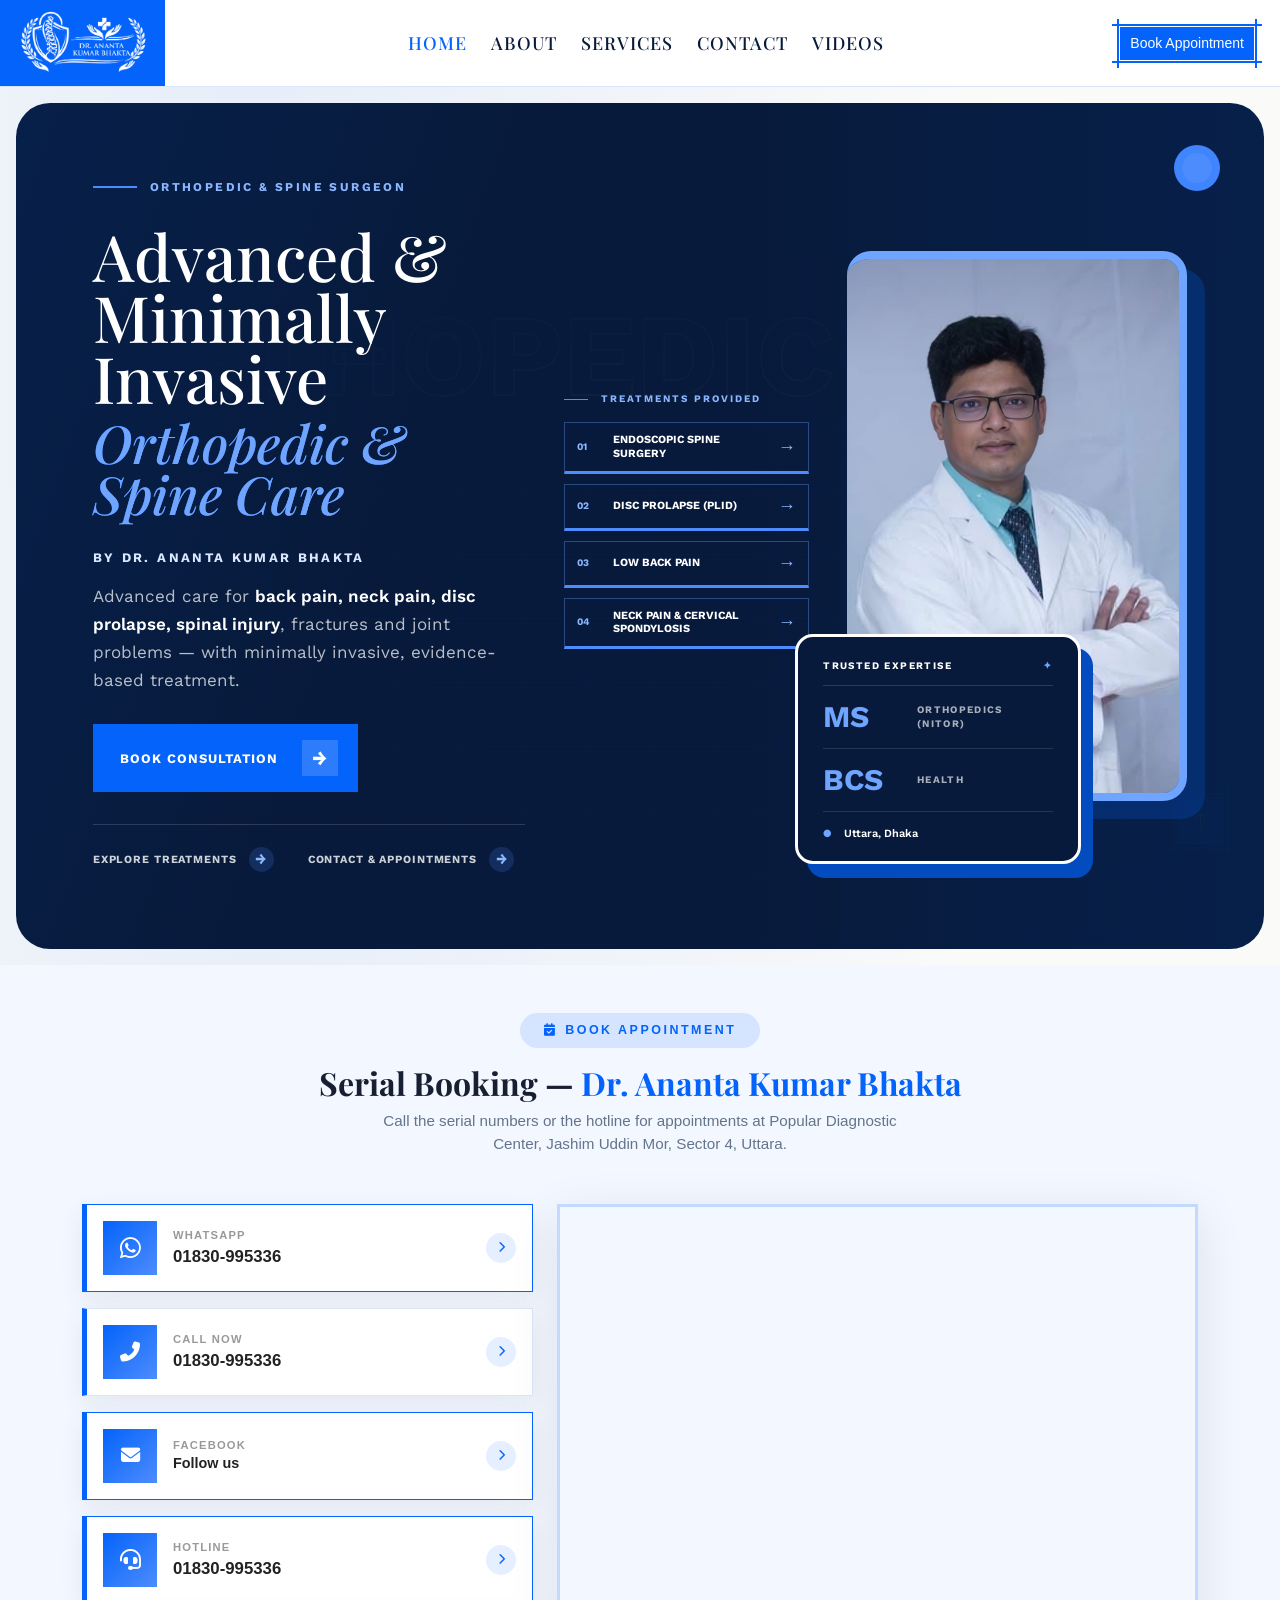
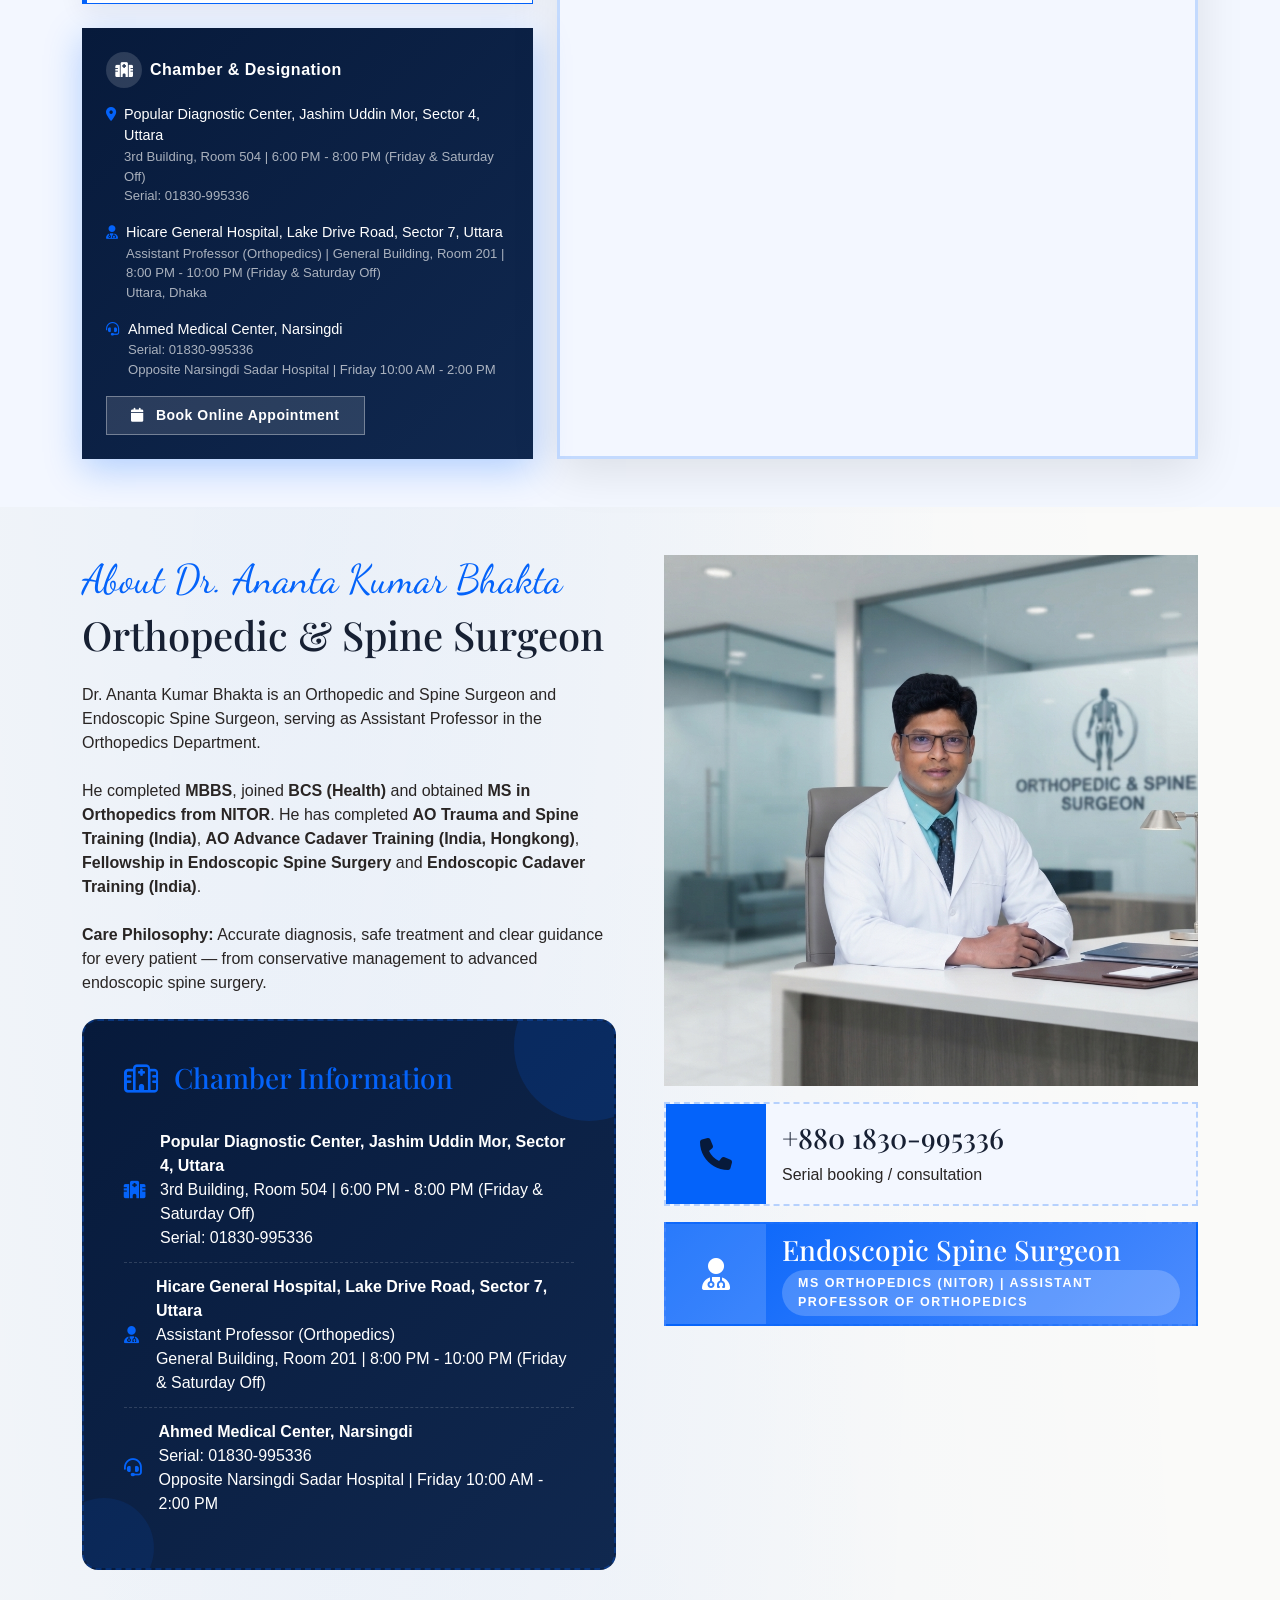
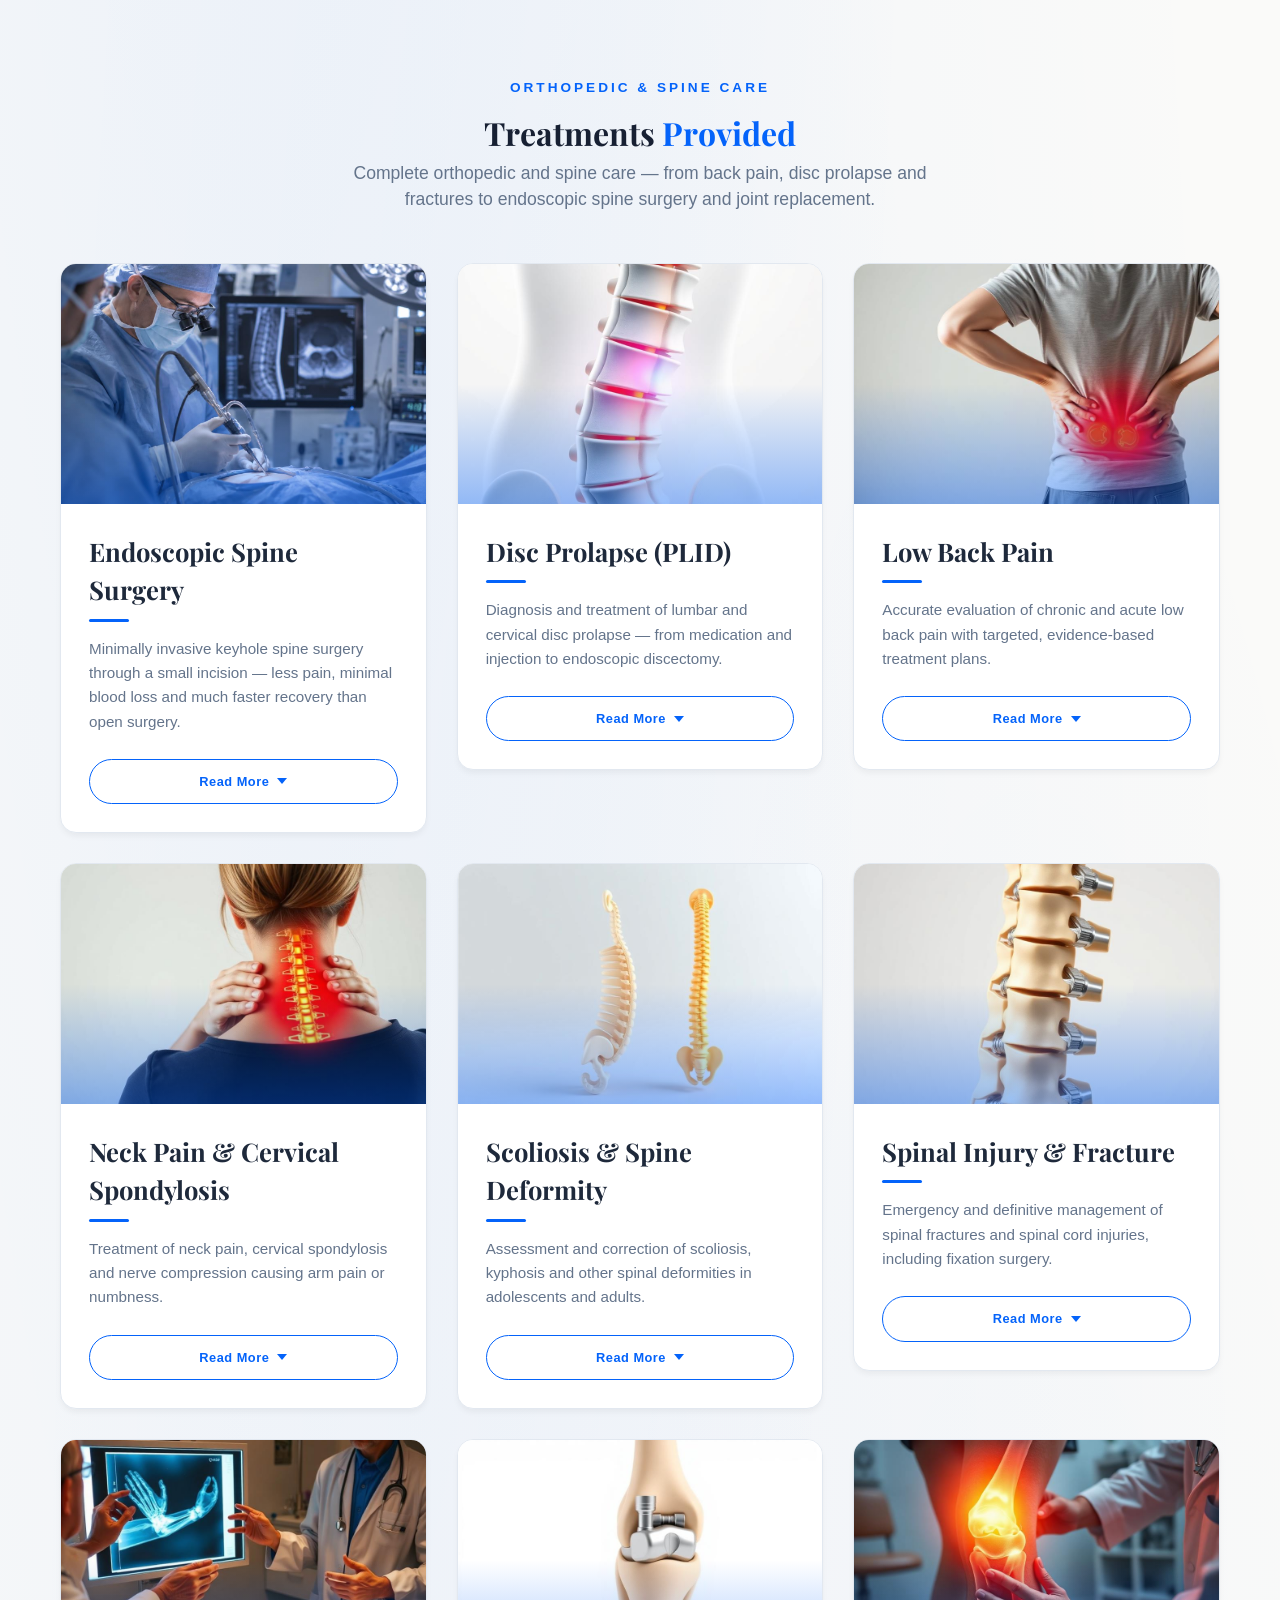
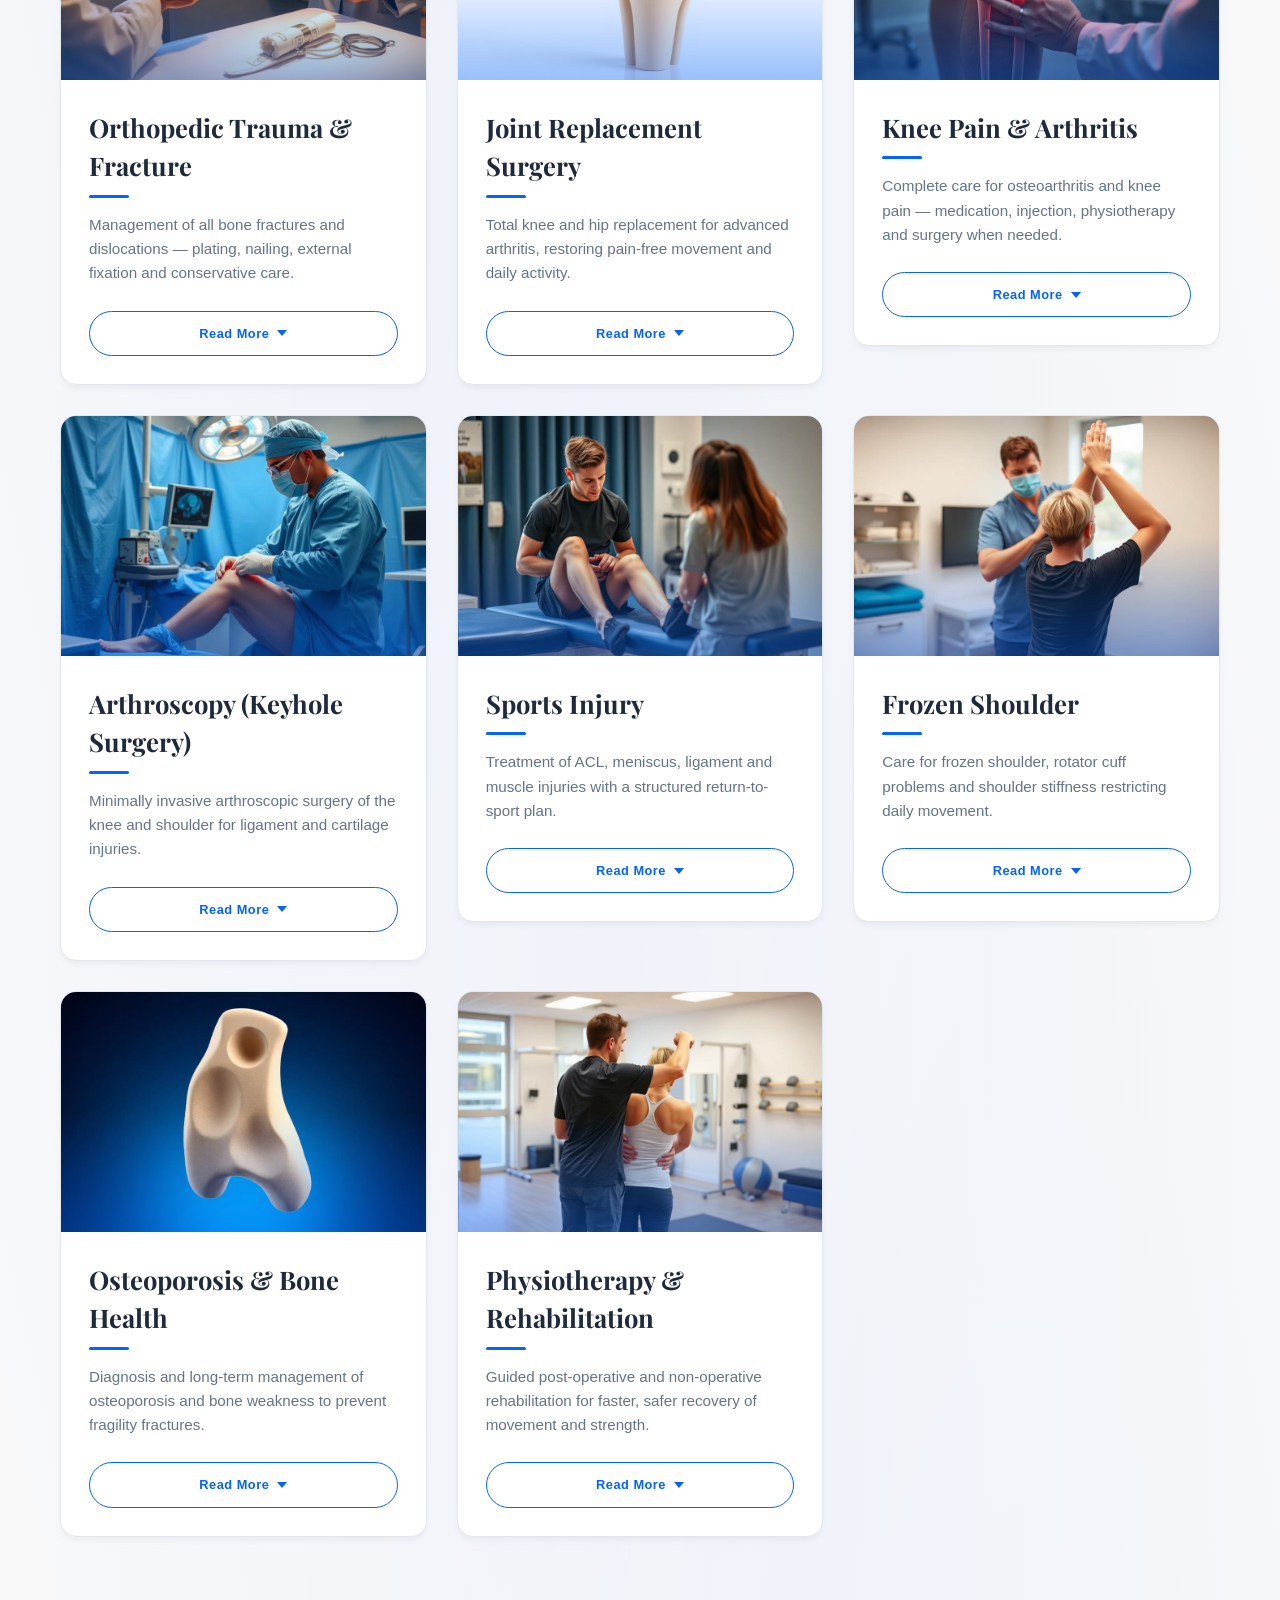
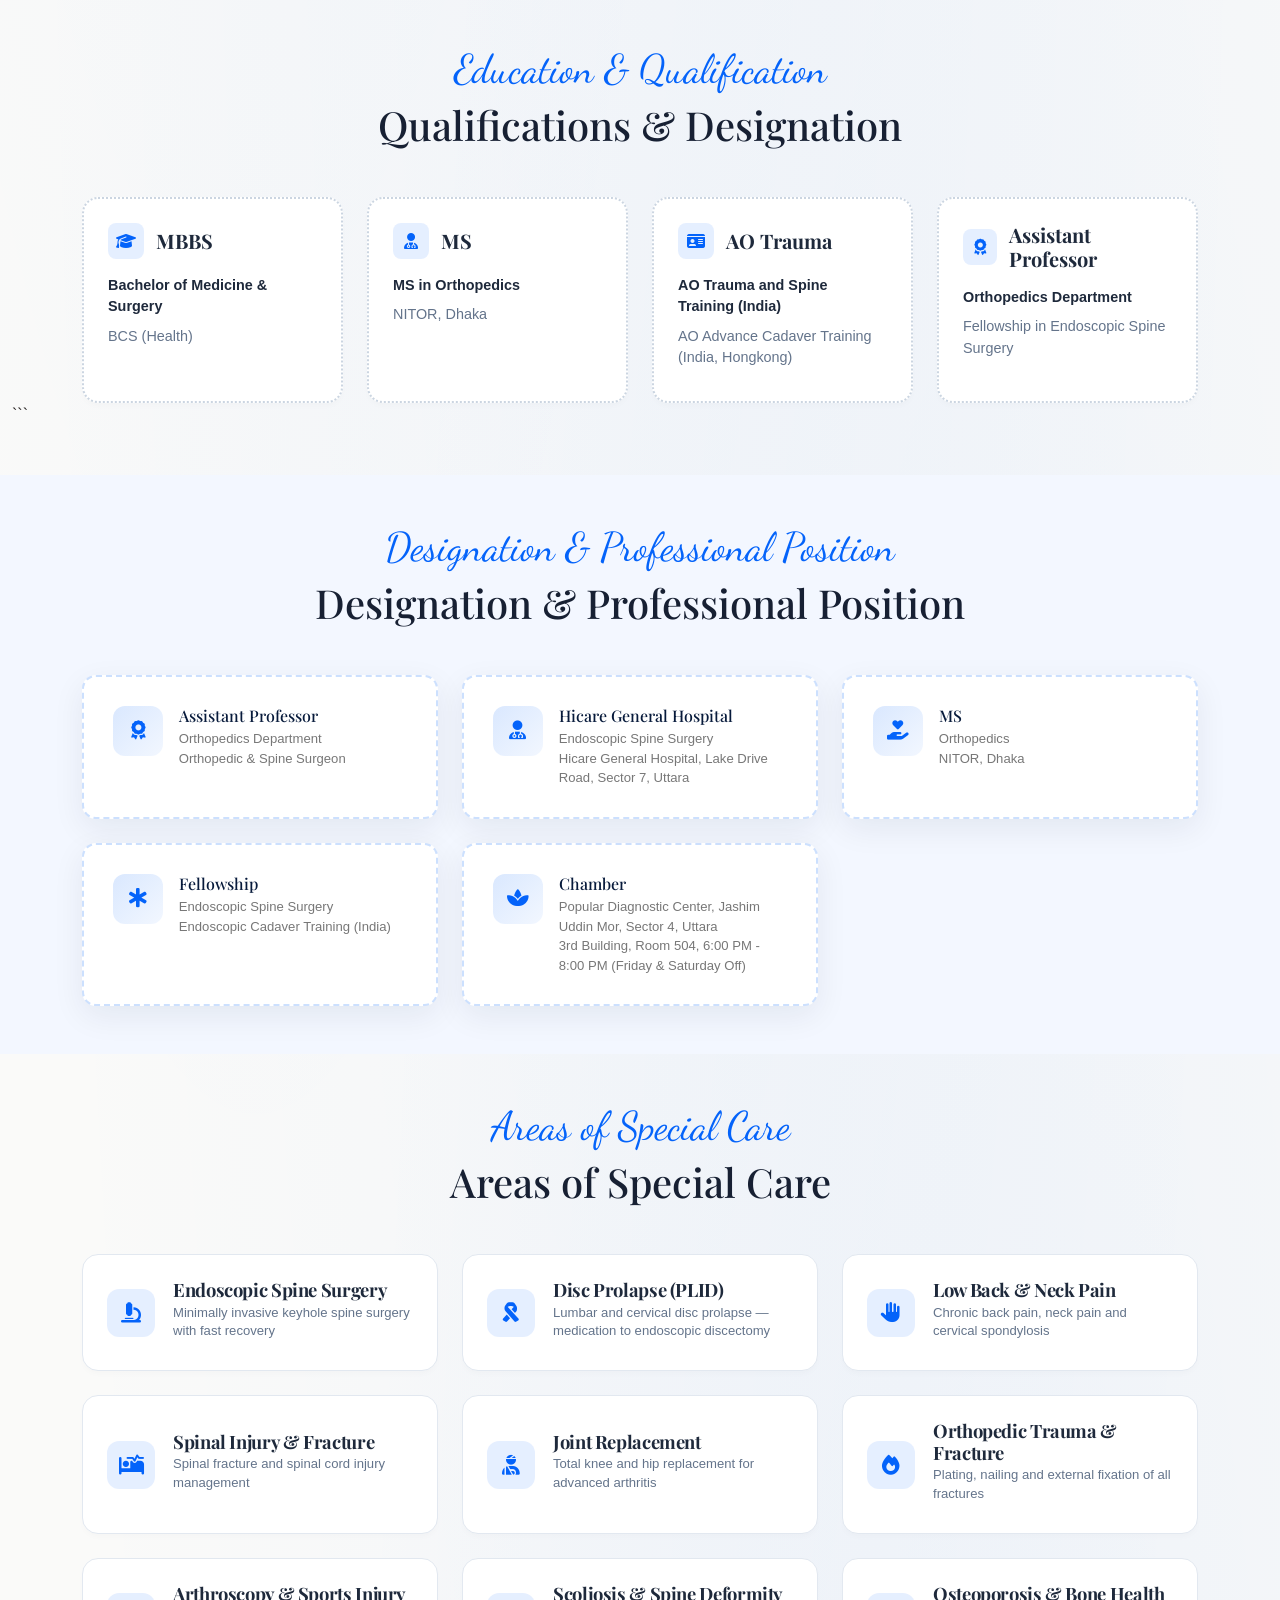
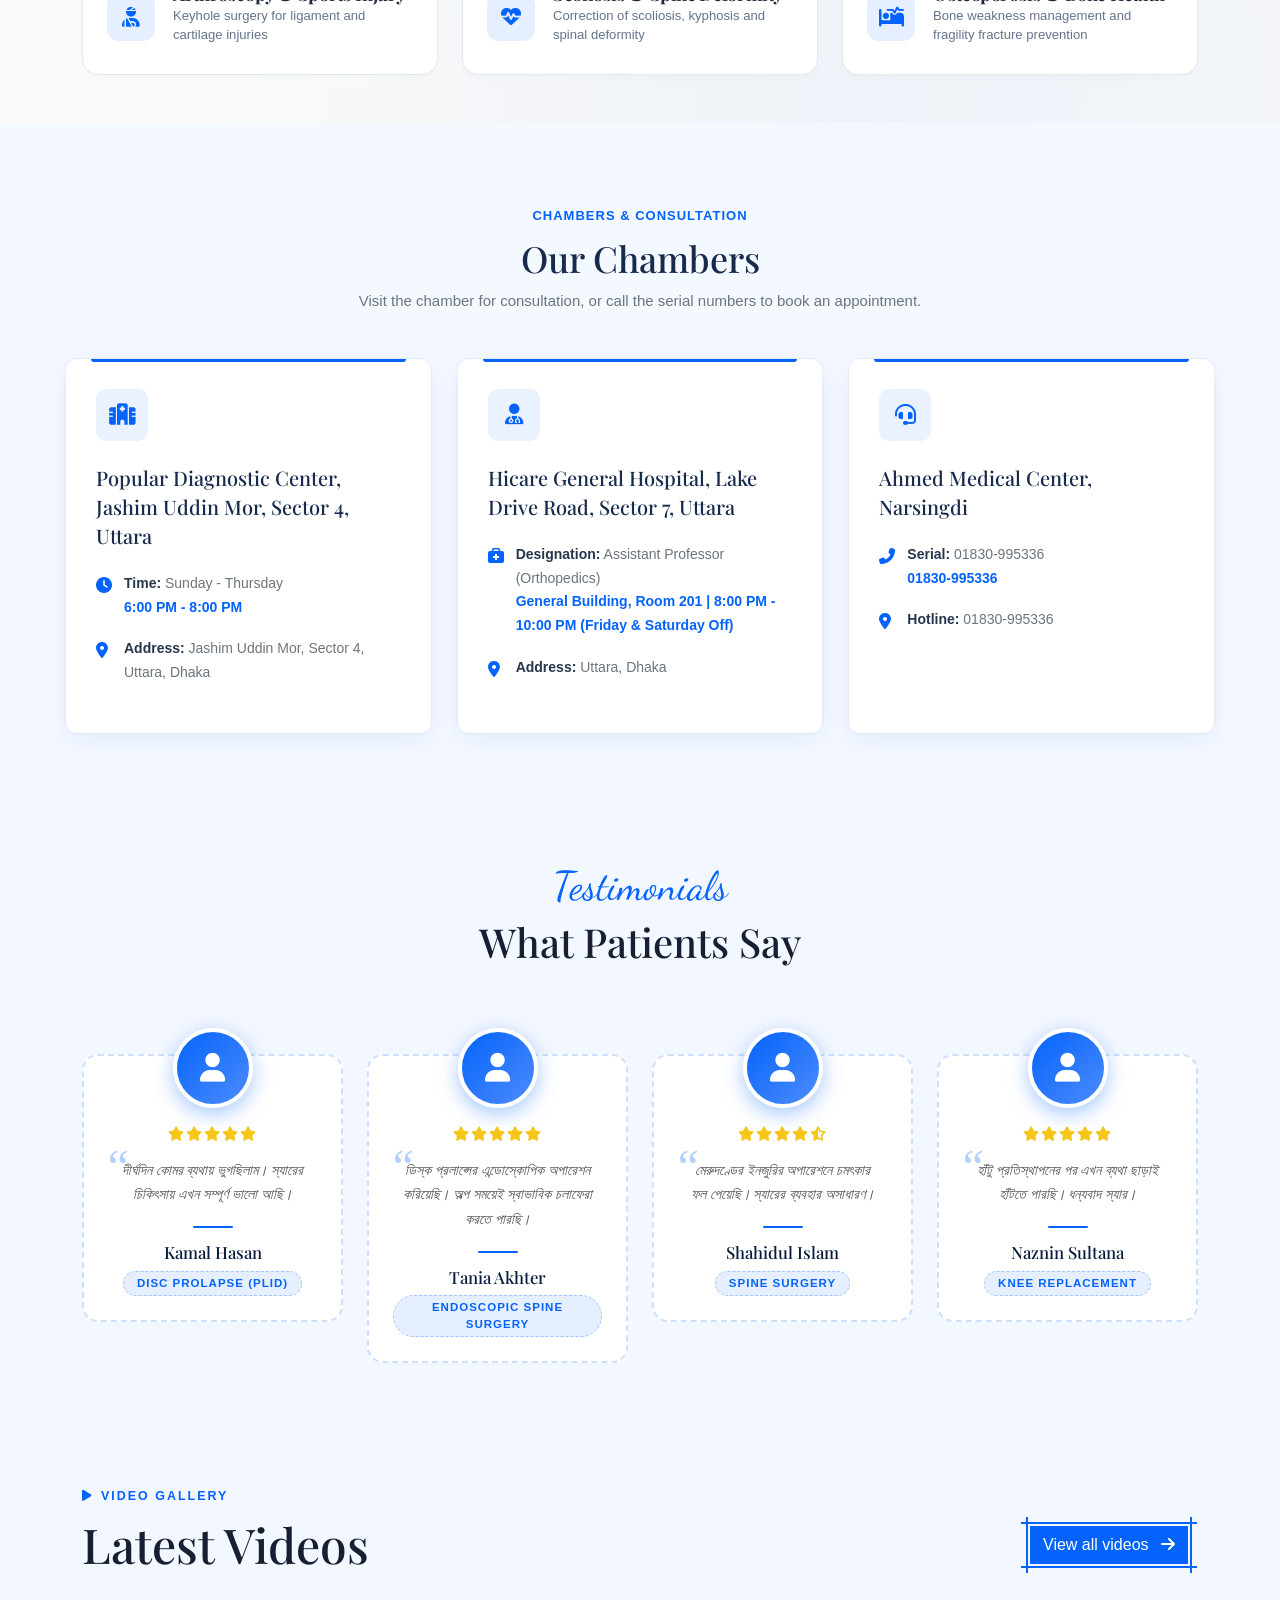
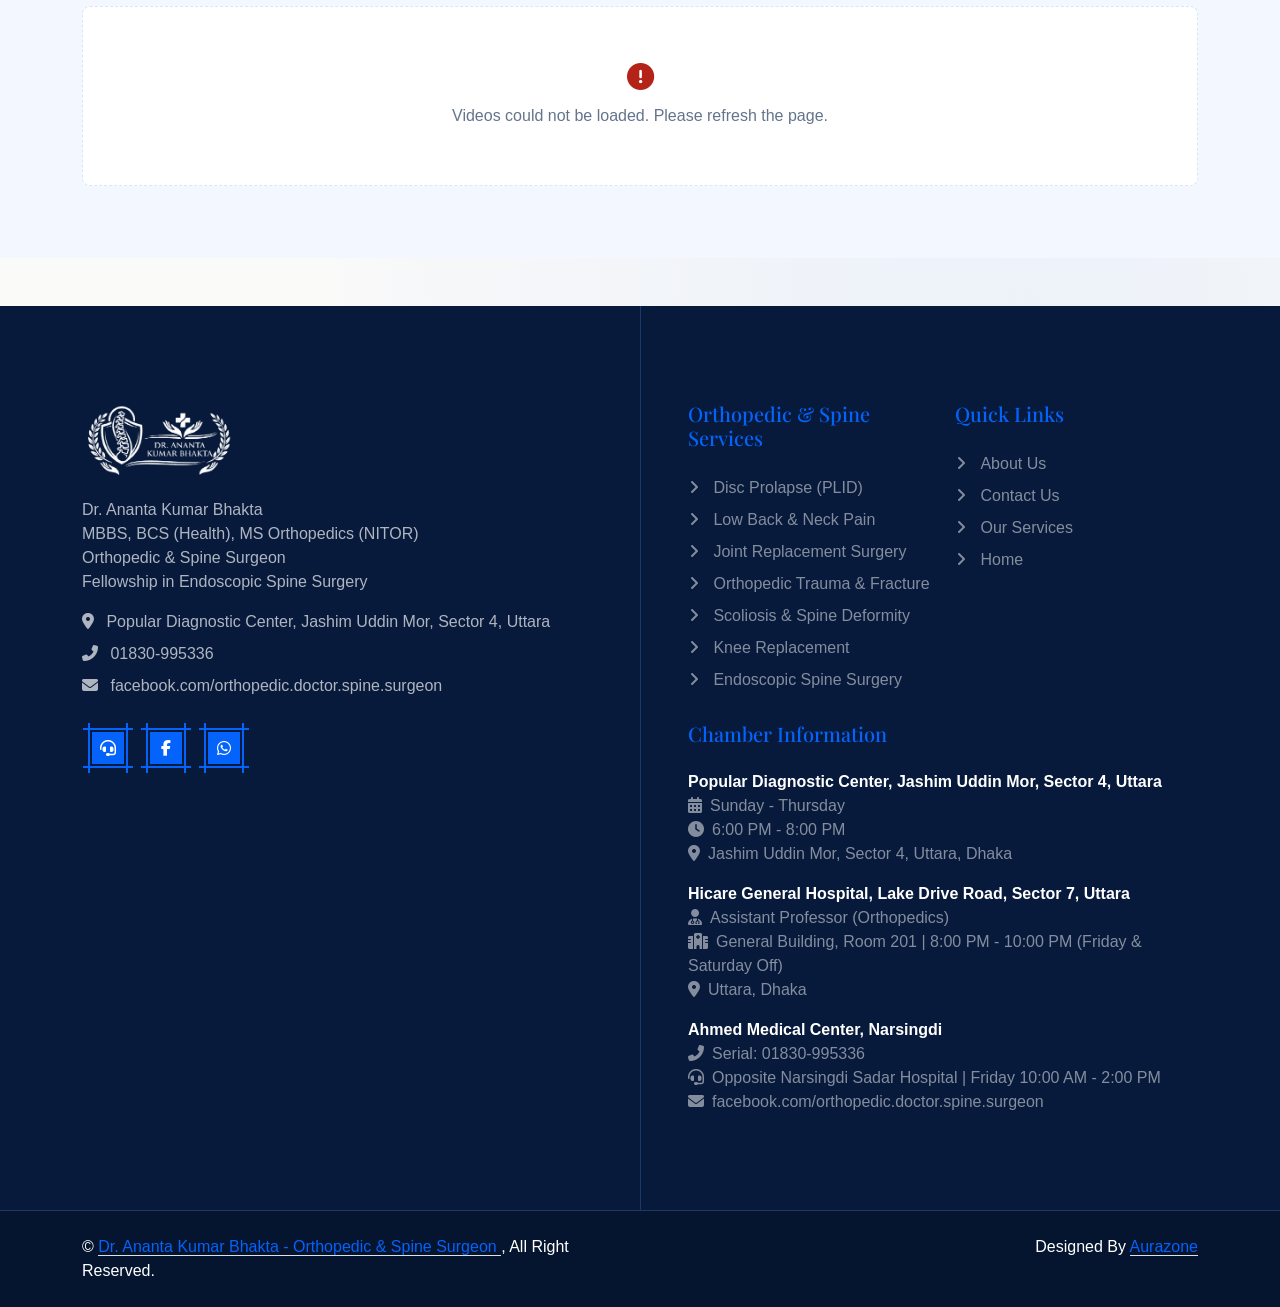
==== public/site/index.html @ 0a6a39bf "Changes" ====
<!DOCTYPE html>
<html lang="en">

<head>
    <meta charset="utf-8">
    <title>Dr. Ananta Kumar Bhakta | Orthopedic &amp; Spine Surgeon, Uttara, Dhaka</title>
    <meta content="width=device-width, initial-scale=1.0" name="viewport">
    <meta
        content="Dr. Ananta Kumar Bhakta, Orthopedic &amp; Spine Surgeon Uttara, Dhaka, spine specialist Uttara, Dhaka, spine doctor Uttara, Dhaka, Spine Surgery Uttara, Dhaka, Hicare General Hospital, Popular Diagnostic Center"
        name="keywords">
    <meta
        content="Dr. Ananta Kumar Bhakta - MBBS, BCS (Health), MS Orthopedics (NITOR). Orthopedic and spine surgeon, Assistant Professor, Orthopedic &amp; Spine Surgeon. Chamber: Popular Diagnostic Center, Jashim Uddin Mor, Sector 4, Uttara."
        name="description">

    <link href="img/favicon.png" rel="icon">

    <link rel="preconnect" href="https://fonts.googleapis.com">
    <link rel="preconnect" href="https://fonts.gstatic.com" crossorigin>
    <link
        href="https://fonts.googleapis.com/css2?family=Dancing+Script&family=Playfair+Display:wght@500&family=Work+Sans&display=swap"
        rel="stylesheet">

    <link href="https://cdnjs.cloudflare.com/ajax/libs/font-awesome/5.10.0/css/all.min.css" rel="stylesheet">
    <link href="https://cdn.jsdelivr.net/npm/bootstrap-icons@1.4.1/font/bootstrap-icons.css" rel="stylesheet">

    <link href="lib/animate/animate.min.css" rel="stylesheet">
    <link href="lib/owlcarousel/assets/owl.carousel.min.css" rel="stylesheet">
    <link rel="stylesheet" href="https://cdnjs.cloudflare.com/ajax/libs/font-awesome/6.5.0/css/all.min.css">

    <link href="css/bootstrap.min.css" rel="stylesheet">
    <link href="css/style.css" rel="stylesheet">
    <link href="css/html.css" rel="stylesheet">
    <link href="home.css" rel="stylesheet">

    <meta property="og:type" content="website">
    <meta property="og:site_name" content="Dr. Ananta Kumar Bhakta">
    <meta property="og:image" content="https://project--c62bf61e-bd69-4e02-8d5e-f5300a2036c3.lovable.app/img/og-preview.jpg">
    <meta property="og:image:width" content="1200">
    <meta property="og:image:height" content="630">
    <meta name="twitter:card" content="summary_large_image">
    <meta name="twitter:image" content="https://project--c62bf61e-bd69-4e02-8d5e-f5300a2036c3.lovable.app/img/og-preview.jpg">
</head>

<body>

    <div id="spinner"
        class="show bg-white position-fixed translate-middle w-100 vh-100 top-50 start-50 d-flex align-items-center justify-content-center">
        <div class="spinner-grow text-primary" style="width: 3rem; height: 3rem;" role="status">
            <span class="sr-only">Loading...</span>
        </div>
    </div>

    <!-- nav -->
    <div class="container-fluid bg-light sticky-top p-0">
        <nav class="navbar navbar-expand-lg navbar-light p-0">
            <a href="index.html" class="navbar-brand py-2 px-3 me-0" style="background: var(--bs-primary);">
                <img class="nav-logo-white" src="img/logo-white.png" alt="Dr. Ananta Kumar Bhakta - Orthopedic & Spine Surgeon"
                    style="height: 70px; width: auto; display: block; object-fit: contain;">
            </a>
            <button type="button" class="navbar-toggler me-4" data-bs-toggle="collapse"
                data-bs-target="#navbarCollapse">
                <span class="navbar-toggler-icon"></span>
            </button>
            <div class="collapse navbar-collapse p-3" id="navbarCollapse">
                <div class="navbar-nav mx-auto">
                    <a href="index.html" class="nav-item nav-link active">Home</a>
                    <a href="about.html" class="nav-item nav-link">About</a>
                    <a href="service.html" class="nav-item nav-link">Services</a>
                    <a href="contact.html" class="nav-item nav-link">Contact</a>
                    <a href="video2.html" class="nav-item nav-link">Videos</a>
                </div>
                <a class="btn btn-sm btn-primary" href="appoinment.html">Book Appointment</a>
            </div>
        </nav>
    </div>
    <!-- nav -->


    <!-- hero -->
    <section class="hero1" aria-labelledby="hero-title">
        <div class="hero9">
            <div class="hero-eyebrow"><span></span> Orthopedic &amp; Spine Surgeon</div>

            <h1 class="hero15" id="hero-title">
                <span class="hero-title-main">Advanced &amp; Minimally Invasive</span>
                <span class="hero16">Orthopedic &amp; Spine Care</span>
            </h1>

            <div class="hero-name">By Dr. Ananta Kumar Bhakta</div>
            <p class="hero19">Advanced care for <strong>back pain, neck pain, disc prolapse, spinal injury</strong>, fractures and joint problems — with minimally invasive, evidence-based treatment.</p>

            <div class="hero24">
                <a class="hero25 hero26" href="appoinment.html">Book consultation <span aria-hidden="true">→</span></a>
            </div>

            <div class="hero-links" aria-label="Quick links">
                <a href="service.html">Explore treatments <span aria-hidden="true">→</span></a>
                <a href="contact.html">Contact &amp; appointments <span aria-hidden="true">→</span></a>
            </div>
        </div>

        <aside class="hero-treatments" aria-label="Treatments provided">
            <div class="hero-list-title"><span></span> Treatments provided</div>
            <a href="service.html"><b>01</b><span>Endoscopic Spine Surgery</span><i>→</i></a>
            <a href="service.html"><b>02</b><span>Disc Prolapse (PLID)</span><i>→</i></a>
            <a href="service.html"><b>03</b><span>Low Back Pain</span><i>→</i></a>
            <a href="service.html"><b>04</b><span>Neck Pain &amp; Cervical Spondylosis</span><i>→</i></a>
        </aside>

        <div class="hero10">
            <div class="hero-photo-frame">
                <img src="img/dr-main.jpeg" alt="Dr. Ananta Kumar Bhakta, orthopedic and spine surgeon">
            </div>
            <div class="hero-credential">
                <div class="hero-credential-title">Trusted expertise <span>✦</span></div>
                <div class="hero-credential-row"><strong>MS</strong><span>Orthopedics<br>(NITOR)</span></div>
                <div class="hero-credential-row"><strong>BCS</strong><span>Health</span></div>
                <div class="hero-credential-place"><span>●</span> Uttara, Dhaka</div>
            </div>
        </div>
    </section>
    <!-- hero -->

    <!-- appointment -->
    <div class="container-fluid py-5" style="background: #f8f7f3;">
        <div class="container">
            <div class="text-center mb-5 wow fadeIn" data-wow-delay="0.1s">
                <span class="d-inline-block px-4 py-2 mb-3 rounded-pill"
                    style="background: rgba(4, 99, 250,0.12); color: var(--bs-primary); font-size: 0.78rem; font-weight: 700; letter-spacing: 2.5px; text-transform: uppercase;">
                    <i class="fas fa-calendar-check me-2"></i>Book Appointment
                </span>
                <h2 class="fw-bold mb-2" style="font-size: 2rem;">Serial Booking — <span class="text-primary">Dr. Ananta Kumar Bhakta</span></h2>
                <p class="text-muted mx-auto" style="max-width: 520px; font-size: 0.95rem;">
                    Call the serial numbers or the hotline for appointments at Popular Diagnostic Center, Jashim Uddin Mor, Sector 4, Uttara.
                </p>
            </div>

            <div class="row g-4 align-items-stretch">
                <div class="col-lg-5 wow fadeInLeft" data-wow-delay="0.2s">
                    <!-- WhatsApp -->
                    <a href="https://wa.me/8801830995336" target="_blank"
                        class="appt-row d-flex align-items-center gap-3 p-3 mb-3 rounded-3 text-decoration-none"
                        style="background:#fff; border-left:5px solid #25D366; box-shadow:0 3px 18px rgba(0,0,0,0.06); transition:transform 0.2s,box-shadow 0.2s;">
                        <div class="d-flex align-items-center justify-content-center rounded-3 flex-shrink-0"
                            style="width:54px;height:54px;background:linear-gradient(135deg,#25D366,#128C7E);">
                            <i class="fab fa-whatsapp text-white" style="font-size:1.5rem;"></i>
                        </div>
                        <div class="flex-grow-1">
                            <div style="font-size:0.7rem;letter-spacing:1.2px;text-transform:uppercase;color:#999;font-weight:700;">WhatsApp</div>
                            <div style="font-size:1.05rem;font-weight:700;color:#222;">01830-995336</div>
                        </div>
                        <span class="d-flex align-items-center justify-content-center rounded-circle flex-shrink-0"
                            style="width:30px;height:30px;background:rgba(37,211,102,0.1);">
                            <i class="fas fa-chevron-right" style="font-size:0.7rem;color:#25D366;"></i>
                        </span>
                    </a>

                    <!-- Call -->
                    <a href="tel:+8801830995336"
                        class="appt-row d-flex align-items-center gap-3 p-3 mb-3 rounded-3 text-decoration-none"
                        style="background:#fff; border-left:5px solid var(--bs-primary); box-shadow:0 3px 18px rgba(0,0,0,0.06); transition:transform 0.2s,box-shadow 0.2s;">
                        <div class="d-flex align-items-center justify-content-center rounded-3 flex-shrink-0"
                            style="width:54px;height:54px;background:linear-gradient(135deg,var(--bs-primary),#4d8cfd);">
                            <i class="fas fa-phone-alt text-white" style="font-size:1.25rem;"></i>
                        </div>
                        <div class="flex-grow-1">
                            <div style="font-size:0.7rem;letter-spacing:1.2px;text-transform:uppercase;color:#999;font-weight:700;">Call Now</div>
                            <div style="font-size:1.05rem;font-weight:700;color:#222;">01830-995336</div>
                        </div>
                        <span class="d-flex align-items-center justify-content-center rounded-circle flex-shrink-0"
                            style="width:30px;height:30px;background:rgba(4, 99, 250,0.1);">
                            <i class="fas fa-chevron-right" style="font-size:0.7rem;color:var(--bs-primary);"></i>
                        </span>
                    </a>

                    <!-- Email -->
                    <a href="https://www.facebook.com/orthopedic.doctor.spine.surgeon"
                        class="appt-row d-flex align-items-center gap-3 p-3 mb-3 rounded-3 text-decoration-none"
                        style="background:#fff; border-left:5px solid #EA4335; box-shadow:0 3px 18px rgba(0,0,0,0.06); transition:transform 0.2s,box-shadow 0.2s;">
                        <div class="d-flex align-items-center justify-content-center rounded-3 flex-shrink-0"
                            style="width:54px;height:54px;background:linear-gradient(135deg,#EA4335,#FBBC04);">
                            <i class="fas fa-envelope text-white" style="font-size:1.2rem;"></i>
                        </div>
                        <div class="flex-grow-1">
                            <div style="font-size:0.7rem;letter-spacing:1.2px;text-transform:uppercase;color:#999;font-weight:700;">Facebook</div>
                            <div style="font-size:0.9rem;font-weight:700;color:#222;">Follow us</div>
                        </div>
                        <span class="d-flex align-items-center justify-content-center rounded-circle flex-shrink-0"
                            style="width:30px;height:30px;background:rgba(234,67,53,0.1);">
                            <i class="fas fa-chevron-right" style="font-size:0.7rem;color:#EA4335;"></i>
                        </span>
                    </a>

                    <!-- Facebook -->
                    <a href="tel:+8801830995336" target="_blank"
                        class="appt-row d-flex align-items-center gap-3 p-3 mb-4 rounded-3 text-decoration-none"
                        style="background:#fff; border-left:5px solid #1877F2; box-shadow:0 3px 18px rgba(0,0,0,0.06); transition:transform 0.2s,box-shadow 0.2s;">
                        <div class="d-flex align-items-center justify-content-center rounded-3 flex-shrink-0"
                            style="width:54px;height:54px;background:linear-gradient(135deg,#1877F2,#42B2F5);">
                            <i class="fas fa-headset text-white" style="font-size:1.3rem;"></i>
                        </div>
                        <div class="flex-grow-1">
                            <div style="font-size:0.7rem;letter-spacing:1.2px;text-transform:uppercase;color:#999;font-weight:700;">Hotline</div>
                            <div style="font-size:1.05rem;font-weight:700;color:#222;">01830-995336</div>
                        </div>
                        <span class="d-flex align-items-center justify-content-center rounded-circle flex-shrink-0"
                            style="width:30px;height:30px;background:rgba(24,119,242,0.1);">
                            <i class="fas fa-chevron-right" style="font-size:0.7rem;color:#1877F2;"></i>
                        </span>
                    </a>

                    <!-- Clinic Info Card -->
                   <!-- Clinic Info Card -->
<div class="rounded-3 overflow-hidden"
    style="background:linear-gradient(135deg,#2a2a2a 0%,#3d3220 55%,#6b4f1a 100%);
           box-shadow:0 10px 35px rgba(4, 99, 250, 0.28);">

    <div class="p-4">

        <!-- Card Header -->
        <div class="d-flex align-items-center gap-2 mb-3">

            <div class="d-flex align-items-center justify-content-center rounded-circle flex-shrink-0"
                style="width:36px;
                       height:36px;
                       background:rgba(255,255,255,0.15);">

                <i class="fas fa-hospital text-white"
                    style="font-size:0.9rem;"></i>

            </div>

            <span class="text-white fw-bold"
                style="font-size:1rem;
                       letter-spacing:0.5px;">

                Chamber &amp; Designation

            </span>

        </div>


        <!-- ========================= -->
        <!-- Chamber 1 -->
        <div class="d-flex align-items-start gap-2 mb-3">
            <i class="fas fa-map-marker-alt mt-1 flex-shrink-0" style="color:var(--bs-primary); font-size:0.85rem;"></i>
            <div>
                <p class="mb-0 fw-semibold" style="color:#fff; font-size:0.9rem;">Popular Diagnostic Center, Jashim Uddin Mor, Sector 4, Uttara</p>
                <p class="mb-0" style="color:rgba(255,255,255,0.65); font-size:0.82rem;">3rd Building, Room 504 | 6:00 PM - 8:00 PM (Friday &amp; Saturday Off)</p>
                <p class="mb-0" style="color:rgba(255,255,255,0.65); font-size:0.82rem;">Serial: 01830-995336</p>
            </div>
        </div>

        <div class="d-flex align-items-start gap-2 mb-3">
            <i class="fas fa-user-md mt-1 flex-shrink-0" style="color:var(--bs-primary); font-size:0.85rem;"></i>
            <div>
                <p class="mb-0 fw-semibold" style="color:#fff; font-size:0.9rem;">Hicare General Hospital, Lake Drive Road, Sector 7, Uttara</p>
                <p class="mb-0" style="color:rgba(255,255,255,0.65); font-size:0.82rem;">Assistant Professor (Orthopedics) | General Building, Room 201 | 8:00 PM - 10:00 PM (Friday &amp; Saturday Off)</p>
                <p class="mb-0" style="color:rgba(255,255,255,0.65); font-size:0.82rem;">Uttara, Dhaka</p>
            </div>
        </div>

        <div class="d-flex align-items-start gap-2 mb-3">
            <i class="fas fa-headset mt-1 flex-shrink-0" style="color:var(--bs-primary); font-size:0.85rem;"></i>
            <div>
                <p class="mb-0 fw-semibold" style="color:#fff; font-size:0.9rem;">Ahmed Medical Center, Narsingdi</p>
                <p class="mb-0" style="color:rgba(255,255,255,0.65); font-size:0.82rem;">Serial: 01830-995336</p>
                <p class="mb-0" style="color:rgba(255,255,255,0.65); font-size:0.82rem;">Opposite Narsingdi Sadar Hospital | Friday 10:00 AM - 2:00 PM</p>
            </div>
        </div>
<!-- Appointment Button -->
        <!-- ========================= -->

        <a href="contact.html"
            target="_blank"
            class="btn btn-sm fw-bold px-4 py-2"
            style="background:rgba(255,255,255,0.12);
                   color:#fff;
                   border:1.5px solid rgba(255,255,255,0.35);
                   letter-spacing:0.5px;">

            <i class="fas fa-calendar me-2"></i>

            Book Online Appointment

        </a>

    </div>

</div>
                </div>

                <div class="col-lg-7 wow fadeInRight" data-wow-delay="0.3s">
                    <div class="rounded-3 overflow-hidden h-100"
                        style="min-height:530px;box-shadow:0 12px 45px rgba(0,0,0,0.1);border:3px solid rgba(4, 99, 250,0.2);">
                        <iframe src="https://www.google.com/maps?q=Popular+Diagnostic+Center+Uttara+Dhaka&output=embed" width="100%"
                            height="100%" style="border:0;min-height:530px;display:block;" allowfullscreen=""
                            loading="lazy" referrerpolicy="no-referrer-when-downgrade"
                            title="Dr. Ananta Kumar Bhakta - NITOR, Dhaka & Clinic">
                        </iframe>
                    </div>
                </div>
            </div>
        </div>
    </div>
    <!-- appointment -->











    <!-- about section -->
    <div class="container-fluid py-5">
        <div class="container">
            <div class="row g-5">
                <div class="col-lg-6 wow fadeIn" data-wow-delay="0.5s">
                    <h1 class="font-dancing-script text-primary">About Dr. Ananta Kumar Bhakta</h1>
                    <h1 class="mb-4">Orthopedic & Spine Surgeon</h1>
                    <p class="mb-4">Dr. Ananta Kumar Bhakta is an Orthopedic and Spine Surgeon and Endoscopic Spine Surgeon, serving as Assistant Professor in the Orthopedics Department.</p>
                    <p class="mb-4">He completed <strong>MBBS</strong>, joined <strong>BCS (Health)</strong> and obtained <strong>MS in Orthopedics from NITOR</strong>. He has completed <strong>AO Trauma and Spine Training (India)</strong>, <strong>AO Advance Cadaver Training (India, Hongkong)</strong>, <strong>Fellowship in Endoscopic Spine Surgery</strong> and <strong>Endoscopic Cadaver Training (India)</strong>.</p>
                    <p class="mb-4"><strong>Care Philosophy:</strong> Accurate diagnosis, safe treatment and clear guidance for every patient — from conservative management to advanced endoscopic spine surgery.</p>

                   <div class="schedule-card">

    <h3>
        <i class="far fa-hospital me-2"></i>
        Chamber Information
    </h3>

    <!-- Chamber 1 -->
    <div class="schedule-item">
        <i class="fas fa-hospital"></i>
        <span>
            <strong>Popular Diagnostic Center, Jashim Uddin Mor, Sector 4, Uttara</strong><br>
            3rd Building, Room 504 | 6:00 PM - 8:00 PM (Friday &amp; Saturday Off)<br>
            Serial: 01830-995336
        </span>
    </div>

    <div class="schedule-item">
        <i class="fas fa-user-md"></i>
        <span>
            <strong>Hicare General Hospital, Lake Drive Road, Sector 7, Uttara</strong><br>
            Assistant Professor (Orthopedics)<br>
            General Building, Room 201 | 8:00 PM - 10:00 PM (Friday &amp; Saturday Off)
        </span>
    </div>

    <div class="schedule-item">
        <i class="fas fa-headset"></i>
        <span>
            <strong>Ahmed Medical Center, Narsingdi</strong><br>
            Serial: 01830-995336<br>
            Opposite Narsingdi Sadar Hospital | Friday 10:00 AM - 2:00 PM
        </span>
    </div>

</div>
                </div>
                <div class="col-lg-6 wow fadeIn" data-wow-delay="0.2s">
                    <img class="img-fluid mb-3 rounded" src="img/dr-about.jpg" alt="Dr. Ananta Kumar Bhakta - Orthopedic & Spine Surgeon" style="width:100%; height:auto; object-fit:contain;">
                    <div class="d-flex align-items-center bg-light rounded mb-3" style="border: 2px dashed rgba(4, 99, 250,0.25);">
                        <div class="btn-square flex-shrink-0 bg-primary" style="width: 100px; height: 100px;">
                            <i class="fa fa-phone fa-2x text-dark"></i>
                        </div>
                        <div class="px-3">
                            <h3>+880 1830-995336</h3>
                            <span>Serial booking / consultation</span>
                        </div>
                    </div>
                    <div class="d-flex align-items-center rounded" style="border: 2px dashed rgba(4, 99, 250,0.25); background: linear-gradient(135deg, var(--bs-primary), #4d8cfd);">
                        <div class="d-flex align-items-center justify-content-center flex-shrink-0" style="width: 100px; height: 100px; background: rgba(255,255,255,0.15);">
                            <i class="fas fa-user-md fa-2x text-white"></i>
                        </div>
                        <div class="px-3">
                            <h3 class="text-white mb-0">Endoscopic Spine Surgeon</h3>
                            <span class="d-inline-block mt-1 px-3 py-1 rounded-pill" style="background: rgba(255,255,255,0.2); color: #fff; font-size: 0.78rem; font-weight: 700; letter-spacing: 1.5px; text-transform: uppercase;">MS Orthopedics (NITOR) | Assistant Professor of Orthopedics</span>
                        </div>
                    </div>
                </div>
            </div>
        </div>
    </div>

    
















<!-- services -->
   <div class="ser1">
        <div class="ser2">
            <div class="ser3">Orthopedic &amp; Spine Care</div>
             <h2 class="fw-bold mb-2" style="font-size: 2rem;">Treatments <span class="text-primary">Provided</span></h2>
             
            <div class="ser5">Complete orthopedic and spine care — from back pain, disc prolapse and fractures to endoscopic spine surgery and joint replacement.</div>
        </div>

        <div class="ser6">
            <!-- 1. Fever -->
            <div class="ser7">
                <div class="ser8">
                    <div class="ser9" style="background-image: url('img/svc-endoscopic-spine.jpg');"></div>
                </div>
                <div class="ser10">
                    <div class="ser11">Endoscopic Spine Surgery</div>
                    <div class="ser12"></div>
                    <div class="ser13">Minimally invasive keyhole spine surgery through a small incision — less pain, minimal blood loss and much faster recovery than open surgery.</div>
                    <div class="ser14">
                        <div class="ser15">ছোট ছিদ্রের মাধ্যমে অত্যাধুনিক এন্ডোস্কোপিক স্পাইন সার্জারি — কম ব্যথা, কম রক্তক্ষরণ এবং দ্রুত সুস্থতা।</div>
                    </div>
                    <div class="ser16" onclick="toggleCard(this)">
                        <div class="ser17">Read More</div>
                        <div class="ser18"></div>
                    </div>
                </div>
            </div>



<!-- 2. Convulsion -->
<div class="ser7">
    <div class="ser8">
        <div class="ser9" style="background-image: url('img/svc-disc-prolapse.jpg');"></div>
    </div>
    <div class="ser10">
        <div class="ser11">Disc Prolapse (PLID)</div>
        <div class="ser12"></div>
        <div class="ser13">Diagnosis and treatment of lumbar and cervical disc prolapse — from medication and injection to endoscopic discectomy.</div>
        <div class="ser14">
            <div class="ser15">কোমর ও ঘাড়ের ডিস্ক প্রলাপ্স (পিএলআইডি) রোগ নির্ণয় ও চিকিৎসা — ওষুধ, ইনজেকশন থেকে এন্ডোস্কোপিক সার্জারি।</div>
        </div>
        <div class="ser16" onclick="toggleCard(this)">
            <div class="ser17">Read More</div>
            <div class="ser18"></div>
        </div>
    </div>
</div>



            <!-- 3. Cold & Cough -->
            <div class="ser7">
                <div class="ser8">
                    <div class="ser9" style="background-image: url('img/svc-back-pain.jpg');"></div>
                </div>
                <div class="ser10">
                    <div class="ser11">Low Back Pain</div>
                    <div class="ser12"></div>
                    <div class="ser13">Accurate evaluation of chronic and acute low back pain with targeted, evidence-based treatment plans.</div>
                    <div class="ser14">
                        <div class="ser15">দীর্ঘমেয়াদি ও তীব্র কোমর ব্যথার সঠিক কারণ নির্ণয় করে আধুনিক চিকিৎসা।</div>
                    </div>
                    <div class="ser16" onclick="toggleCard(this)">
                        <div class="ser17">Read More</div>
                        <div class="ser18"></div>
                    </div>
                </div>
            </div>

            <!-- 4. Sore Throat & Tonsil -->
            <div class="ser7">
                <div class="ser8">
                    <div class="ser9" style="background-image: url('img/svc-neck-pain.jpg');"></div>
                </div>
                <div class="ser10">
                    <div class="ser11">Neck Pain &amp; Cervical Spondylosis</div>
                    <div class="ser12"></div>
                    <div class="ser13">Treatment of neck pain, cervical spondylosis and nerve compression causing arm pain or numbness.</div>
                    <div class="ser14">
                        <div class="ser15">ঘাড় ব্যথা, সার্ভাইক্যাল স্পন্ডাইলোসিস ও হাতের অবশভাবের চিকিৎসা।</div>
                    </div>
                    <div class="ser16" onclick="toggleCard(this)">
                        <div class="ser17">Read More</div>
                        <div class="ser18"></div>
                    </div>
                </div>
            </div>

            <!-- 5. Frozen Shoulder -->
            <div class="ser7">
                <div class="ser8">
                    <div class="ser9" style="background-image: url('img/svc-spine-deformity.jpg');"></div>
                </div>
                <div class="ser10">
                    <div class="ser11">Scoliosis &amp; Spine Deformity</div>
                    <div class="ser12"></div>
                    <div class="ser13">Assessment and correction of scoliosis, kyphosis and other spinal deformities in adolescents and adults.</div>
                    <div class="ser14">
                        <div class="ser15">স্কোলিওসিস, কাইফোসিসসহ মেরুদণ্ডের বাঁকা হয়ে যাওয়ার চিকিৎসা ও সার্জারি।</div>
                    </div>
                    <div class="ser16" onclick="toggleCard(this)">
                        <div class="ser17">Read More</div>
                        <div class="ser18"></div>
                    </div>
                </div>
            </div>

            <!-- 6. Pneumonia -->
            <div class="ser7">
                <div class="ser8">
                    <div class="ser9" style="background-image: url('img/svc-spine-trauma.jpg');"></div>
                </div>
                <div class="ser10">
                    <div class="ser11">Spinal Injury &amp; Fracture</div>
                    <div class="ser12"></div>
                    <div class="ser13">Emergency and definitive management of spinal fractures and spinal cord injuries, including fixation surgery.</div>
                    <div class="ser14">
                        <div class="ser15">মেরুদণ্ডের ফ্র্যাকচার ও স্পাইনাল কর্ড ইনজুরির জরুরি ও অস্ত্রোপচার চিকিৎসা।</div>
                    </div>
                    <div class="ser16" onclick="toggleCard(this)">
                        <div class="ser17">Read More</div>
                        <div class="ser18"></div>
                    </div>
                </div>
            </div>

            <!-- 7. Abdominal Pain -->
            <div class="ser7">
                <div class="ser8">
                    <div class="ser9" style="background-image: url('img/svc-trauma.jpg');"></div>
                </div>
                <div class="ser10">
                    <div class="ser11">Orthopedic Trauma &amp; Fracture</div>
                    <div class="ser12"></div>
                    <div class="ser13">Management of all bone fractures and dislocations — plating, nailing, external fixation and conservative care.</div>
                    <div class="ser14">
                        <div class="ser15">সব ধরনের হাড় ভাঙা ও জোড়া খুলে যাওয়ার আধুনিক অপারেশন ও চিকিৎসা।</div>
                    </div>
                    <div class="ser16" onclick="toggleCard(this)">
                        <div class="ser17">Read More</div>
                        <div class="ser18"></div>
                    </div>
                </div>
            </div>
             

             <!-- 8. Asthma -->
            <div class="ser7">
                <div class="ser8">
                    <div class="ser9" style="background-image: url('img/svc-joint-replacement.jpg');"></div>
                </div>
                <div class="ser10">
                    <div class="ser11">Joint Replacement Surgery</div>
                    <div class="ser12"></div>
                    <div class="ser13">Total knee and hip replacement for advanced arthritis, restoring pain-free movement and daily activity.</div>
                    <div class="ser14">
                        <div class="ser15">হাঁটু ও হিপ জয়েন্ট প্রতিস্থাপন সার্জারি — ব্যথামুক্ত স্বাভাবিক চলাফেরা।</div>
                    </div>
                    <div class="ser16" onclick="toggleCard(this)">
                        <div class="ser17">Read More</div>
                        <div class="ser18"></div>
                    </div>
                </div>
            </div>






             <!-- 9. Loss of Appetite & Indigestion -->
            <div class="ser7">
                <div class="ser8">
                    <div class="ser9" style="background-image: url('img/svc-knee-pain.jpg');"></div>
                </div>
                <div class="ser10">
                    <div class="ser11">Knee Pain &amp; Arthritis</div>
                    <div class="ser12"></div>
                    <div class="ser13">Complete care for osteoarthritis and knee pain — medication, injection, physiotherapy and surgery when needed.</div>
                    <div class="ser14">
                        <div class="ser15">হাঁটু ব্যথা ও বাতের সম্পূর্ণ চিকিৎসা — ওষুধ, ইনজেকশন, ফিজিওথেরাপি ও প্রয়োজনে সার্জারি।</div>
                    </div>
                    <div class="ser16" onclick="toggleCard(this)">
                        <div class="ser17">Read More</div>
                        <div class="ser18"></div>
                    </div>
                </div>
            </div>





             <!-- 9. Diabetic Foot -->
            <div class="ser7">
                <div class="ser8">
                    <div class="ser9" style="background-image: url('img/svc-arthroscopy.jpg');"></div>
                </div>
                <div class="ser10">
                    <div class="ser11">Arthroscopy (Keyhole Surgery)</div>
                    <div class="ser12"></div>
                    <div class="ser13">Minimally invasive arthroscopic surgery of the knee and shoulder for ligament and cartilage injuries.</div>
                    <div class="ser14">
                        <div class="ser15">হাঁটু ও কাঁধের লিগামেন্ট এবং কার্টিলেজ ইনজুরিতে আর্থ্রোস্কোপিক (কি-হোল) সার্জারি।</div>
                    </div>
                    <div class="ser16" onclick="toggleCard(this)">
                        <div class="ser17">Read More</div>
                        <div class="ser18"></div>
                    </div>
                </div>
            </div>





             <!-- 10. Pressure Sore Surgery -->
            <div class="ser7">
                <div class="ser8">
                    <div class="ser9" style="background-image: url('img/svc-sports-injury.jpg');"></div>
                </div>
                <div class="ser10">
                    <div class="ser11">Sports Injury</div>
                    <div class="ser12"></div>
                    <div class="ser13">Treatment of ACL, meniscus, ligament and muscle injuries with a structured return-to-sport plan.</div>
                    <div class="ser14">
                        <div class="ser15">খেলাধুলাজনিত লিগামেন্ট, মেনিস্কাস ও পেশির ইনজুরির চিকিৎসা ও পুনর্বাসন।</div>
                    </div>
                    <div class="ser16" onclick="toggleCard(this)">
                        <div class="ser17">Read More</div>
                        <div class="ser18"></div>
                    </div>
                </div>
            </div>




              
            <!-- 11. Allergies & Scabies -->
            <div class="ser7">
                <div class="ser8">
                    <div class="ser9" style="background-image: url('img/svc-shoulder.jpg');"></div>
                </div>
                <div class="ser10">
                    <div class="ser11">Frozen Shoulder</div>
                    <div class="ser12"></div>
                    <div class="ser13">Care for frozen shoulder, rotator cuff problems and shoulder stiffness restricting daily movement.</div>
                    <div class="ser14">
                        <div class="ser15">ফ্রোজেন শোল্ডার ও কাঁধের জড়তার আধুনিক চিকিৎসা।</div>
                    </div>
                    <div class="ser16" onclick="toggleCard(this)">
                        <div class="ser17">Read More</div>
                        <div class="ser18"></div>
                    </div>
                </div>
            </div>





            <!-- 13. Hidradenitis Suppurativa -->
            <div class="ser7">
                <div class="ser8">
                    <div class="ser9" style="background-image: url('img/svc-osteoporosis.jpg');"></div>
                </div>
                <div class="ser10">
                    <div class="ser11">Osteoporosis &amp; Bone Health</div>
                    <div class="ser12"></div>
                    <div class="ser13">Diagnosis and long-term management of osteoporosis and bone weakness to prevent fragility fractures.</div>
                    <div class="ser14">
                        <div class="ser15">হাড় ক্ষয় (অস্টিওপোরোসিস) নির্ণয় ও দীর্ঘমেয়াদি চিকিৎসা, হাড় ভাঙা প্রতিরোধ।</div>
                    </div>
                    <div class="ser16" onclick="toggleCard(this)">
                        <div class="ser17">Read More</div>
                        <div class="ser18"></div>
                    </div>
                </div>
            </div>



            <!-- 14. General patient illness -->
            <div class="ser7">
                <div class="ser8">
                    <div class="ser9" style="background-image: url('img/svc-physiotherapy.jpg');"></div>
                </div>
                <div class="ser10">
                    <div class="ser11">Physiotherapy &amp; Rehabilitation</div>
                    <div class="ser12"></div>
                    <div class="ser13">Guided post-operative and non-operative rehabilitation for faster, safer recovery of movement and strength.</div>
                    <div class="ser14">
                        <div class="ser15">অপারেশন পরবর্তী ও অপারেশন ছাড়া পুনর্বাসন এবং ফিজিওথেরাপি পরামর্শ।</div>
                    </div>
                    <div class="ser16" onclick="toggleCard(this)">
                        <div class="ser17">Read More</div>
                        <div class="ser18"></div>
                    </div>
                </div>
            </div>

           
           
         

           

           
        </div>
    </div>









<!-- qualifications -->

<div class="container-fluid py-5">
    <div class="container">

    <div class="text-center mb-5 wow fadeIn" data-wow-delay="0.1s">
        <h1 class="font-dancing-script text-primary">Education & Qualification</h1>
        <h1 class="mb-3">Qualifications & Designation</h1>
    </div>

    <div class="row g-4">

        <!-- 1. MS -->
        <div class="col-md-6 col-lg-3 wow fadeIn" data-wow-delay="0.1s">
            <div class="cred-custom-card">

                <div class="cred-icon-title">
                    <div class="cred-icon-box">
                        <i class="fas fa-graduation-cap"></i>
                    </div>

                    <h5 class="cred-title">
                        MBBS
                    </h5>
                </div>

                <div class="cred-body">
<p><strong>Bachelor of Medicine &amp; Surgery</strong></p>
<p>BCS (Health)</p>
</div>

            </div>
        </div>


        <!-- 2. MBBS -->
        <div class="col-md-6 col-lg-3 wow fadeIn" data-wow-delay="0.2s">
            <div class="cred-custom-card">

                <div class="cred-icon-title">
                    <div class="cred-icon-box">
                        <i class="fas fa-user-md"></i>
                    </div>

                    <h5 class="cred-title">
                        MS
                    </h5>
                </div>

                <div class="cred-body">
<p><strong>MS in Orthopedics</strong></p>
<p>NITOR, Dhaka</p>
</div>

            </div>
        </div>


        <!-- 3. Medical Registration -->
        <div class="col-md-6 col-lg-3 wow fadeIn" data-wow-delay="0.3s">
            <div class="cred-custom-card">

                <div class="cred-icon-title">
                    <div class="cred-icon-box">
                        <i class="fas fa-id-card"></i>
                    </div>

                    <h5 class="cred-title">
                        AO Trauma
                    </h5>
                </div>

                <div class="cred-body">
<p><strong>AO Trauma and Spine Training (India)</strong></p>
<p>AO Advance Cadaver Training (India, Hongkong)</p>
</div>

            </div>
        </div>


        <!-- 4. MS -->
        <div class="col-md-6 col-lg-3 wow fadeIn" data-wow-delay="0.4s">
            <div class="cred-custom-card">

                <div class="cred-icon-title">
                    <div class="cred-icon-box">
                        <i class="fas fa-award"></i>
                    </div>

                    <h5 class="cred-title">
                        Assistant Professor
                    </h5>
                </div>

                <div class="cred-body">
<p><strong>Orthopedics Department</strong></p>
<p>Fellowship in Endoscopic Spine Surgery</p>
</div>

            </div>
        </div>

    </div>
</div>
```

</div>

<!-- credentials -->

<div class="container-fluid py-5 bg-light">
    <div class="container">


    <div class="text-center mb-5 wow fadeIn" data-wow-delay="0.1s">
        <h1 class="font-dancing-script text-primary">Designation & Professional Position</h1>
        <h1 class="mb-3">Designation & Professional Position</h1>
    </div>

    <div class="row g-4">

        <!-- MS -->
        <div class="col-md-6 col-lg-4 wow fadeIn">
            <div class="qual-card">
                <div class="qual-icon">
                    <i class="fas fa-award"></i>
                </div>
                <div>
                    <h6>Assistant Professor</h6><p>Orthopedics Department</p><p>Orthopedic &amp; Spine Surgeon</p>
                </div>
            </div>
        </div>

        <!-- SOSB -->
        <div class="col-md-6 col-lg-4 wow fadeIn">
            <div class="qual-card">
                <div class="qual-icon">
                    <i class="fas fa-user-md"></i>
                </div>
                <div>
                    <h6>Hicare General Hospital</h6><p>Endoscopic Spine Surgery</p><p>Hicare General Hospital, Lake Drive Road, Sector 7, Uttara</p>
                </div>
            </div>
        </div>

        <!-- SPSB -->
        <div class="col-md-6 col-lg-4 wow fadeIn">
            <div class="qual-card">
                <div class="qual-icon">
                    <i class="fas fa-hand-holding-heart"></i>
                </div>
                <div>
                    <h6>MS</h6><p>Orthopedics</p><p>NITOR, Dhaka</p>
                </div>
            </div>
        </div>

        <!-- ISAPS -->
        <div class="col-md-6 col-lg-4 wow fadeIn">
            <div class="qual-card">
                <div class="qual-icon">
                    <i class="fas fa-star-of-life"></i>
                </div>
                <div>
                    <h6>Fellowship</h6><p>Endoscopic Spine Surgery</p><p>Endoscopic Cadaver Training (India)</p>
                </div>
            </div>
        </div>

        <!-- BSAPS -->
        <div class="col-md-6 col-lg-4 wow fadeIn">
            <div class="qual-card">
                <div class="qual-icon">
                    <i class="fas fa-spa"></i>
                </div>
                <div>
                    <h6>Chamber</h6><p>Popular Diagnostic Center, Jashim Uddin Mor, Sector 4, Uttara</p><p>3rd Building, Room 504, 6:00 PM - 8:00 PM (Friday &amp; Saturday Off)</p>
                </div>
            </div>
        </div>

    </div>
</div>

</div>

<!-- Areas of Special Care -->

<div class="container-fluid py-5">
    <div class="container">

    <div class="text-center mb-5 wow fadeIn" data-wow-delay="0.1s">
        <h1 class="font-dancing-script text-primary">Areas of Special Care</h1>
        <h1 class="mb-3">Areas of Special Care</h1>
    </div>

    <div class="row g-4">

        <!-- Special care area -->
        <div class="col-md-6 col-lg-4 wow fadeIn" data-wow-delay="0.1s">
            <div class="membership-card">
                <div class="membership-icon">
                    <i class="fas fa-microscope"></i>
                </div>
                <div class="membership-body">
                    <h5 class="membership-org">Endoscopic Spine Surgery</h5>
                    <p class="membership-name">Minimally invasive keyhole spine surgery with fast recovery</p>
                </div>
            </div>
        </div>

        <!-- Special care area -->
        <div class="col-md-6 col-lg-4 wow fadeIn" data-wow-delay="0.2s">
            <div class="membership-card">
                <div class="membership-icon">
                    <i class="fas fa-ribbon"></i>
                </div>
                <div class="membership-body">
                    <h5 class="membership-org">Disc Prolapse (PLID)</h5>
                    <p class="membership-name">Lumbar and cervical disc prolapse — medication to endoscopic discectomy</p>
                </div>
            </div>
        </div>

        <!-- Special care area -->
        <div class="col-md-6 col-lg-4 wow fadeIn" data-wow-delay="0.3s">
            <div class="membership-card">
                <div class="membership-icon">
                    <i class="fas fa-hand"></i>
                </div>
                <div class="membership-body">
                    <h5 class="membership-org">Low Back &amp; Neck Pain</h5>
                    <p class="membership-name">Chronic back pain, neck pain and cervical spondylosis</p>
                </div>
            </div>
        </div>

        <!-- Special care area -->
        <div class="col-md-6 col-lg-4 wow fadeIn" data-wow-delay="0.4s">
            <div class="membership-card">
                <div class="membership-icon">
                    <i class="fas fa-procedures"></i>
                </div>
                <div class="membership-body">
                    <h5 class="membership-org">Spinal Injury &amp; Fracture</h5>
                    <p class="membership-name">Spinal fracture and spinal cord injury management</p>
                </div>
            </div>
        </div>

        <!-- Special care area -->
        <div class="col-md-6 col-lg-4 wow fadeIn" data-wow-delay="0.5s">
            <div class="membership-card">
                <div class="membership-icon">
                    <i class="fas fa-user-injured"></i>
                </div>
                <div class="membership-body">
                    <h5 class="membership-org">Joint Replacement</h5>
                    <p class="membership-name">Total knee and hip replacement for advanced arthritis</p>
                </div>
            </div>
        </div>

        <!-- Special care area -->
        <div class="col-md-6 col-lg-4 wow fadeIn" data-wow-delay="0.6s">
            <div class="membership-card">
                <div class="membership-icon">
                    <i class="fas fa-fire"></i>
                </div>
                <div class="membership-body">
                    <h5 class="membership-org">Orthopedic Trauma &amp; Fracture</h5>
                    <p class="membership-name">Plating, nailing and external fixation of all fractures</p>
                </div>
            </div>
        </div>

        <!-- Special care area -->
        <div class="col-md-6 col-lg-4 wow fadeIn" data-wow-delay="0.7s">
            <div class="membership-card">
                <div class="membership-icon">
                    <i class="fas fa-user-injured"></i>
                </div>
                <div class="membership-body">
                    <h5 class="membership-org">Arthroscopy &amp; Sports Injury</h5>
                    <p class="membership-name">Keyhole surgery for ligament and cartilage injuries</p>
                </div>
            </div>
        </div>

        <!-- Special care area -->
        <div class="col-md-6 col-lg-4 wow fadeIn" data-wow-delay="0.8s">
            <div class="membership-card">
                <div class="membership-icon">
                    <i class="fas fa-heartbeat"></i>
                </div>
                <div class="membership-body">
                    <h5 class="membership-org">Scoliosis &amp; Spine Deformity</h5>
                    <p class="membership-name">Correction of scoliosis, kyphosis and spinal deformity</p>
                </div>
            </div>
        </div>

        <!-- Special care area -->
        <div class="col-md-6 col-lg-4 wow fadeIn" data-wow-delay="0.9s">
            <div class="membership-card">
                <div class="membership-icon">
                    <i class="fas fa-procedures"></i>
                </div>
                <div class="membership-body">
                    <h5 class="membership-org">Osteoporosis &amp; Bone Health</h5>
                    <p class="membership-name">Bone weakness management and fragility fracture prevention</p>
                </div>
            </div>
        </div>

    </div>
</div>


</div>



<!-- ================= CHAMBERS SECTION ================= -->

<section class="chambers-section">

    <div class="chambers-title">
        <span>CHAMBERS & CONSULTATION</span>
        <h2>Our Chambers</h2>
        <p>Visit the chamber for consultation, or call the serial numbers to book an appointment.</p>
    </div>


    <div class="chambers-grid">
        <div class="chamber-card">
            <div class="chamber-icon"><i class="fas fa-hospital"></i></div>
            <h3>Popular Diagnostic Center, Jashim Uddin Mor, Sector 4, Uttara</h3>
            <div class="chamber-info">
                <p>
                    <i class="fas fa-clock"></i>
                    <strong>Time:</strong>
                    Sunday - Thursday<br>
                    <span>6:00 PM - 8:00 PM</span>
                </p>
                <p>
                    <i class="fas fa-map-marker-alt"></i>
                    <strong>Address:</strong>
                    Jashim Uddin Mor, Sector 4, Uttara, Dhaka
                </p>
            </div>
        </div>

        <div class="chamber-card">
            <div class="chamber-icon"><i class="fas fa-user-md"></i></div>
            <h3>Hicare General Hospital, Lake Drive Road, Sector 7, Uttara</h3>
            <div class="chamber-info">
                <p>
                    <i class="fas fa-briefcase-medical"></i>
                    <strong>Designation:</strong>
                    Assistant Professor (Orthopedics)<br>
                    <span>General Building, Room 201 | 8:00 PM - 10:00 PM (Friday &amp; Saturday Off)</span>
                </p>
                <p>
                    <i class="fas fa-map-marker-alt"></i>
                    <strong>Address:</strong>
                    Uttara, Dhaka
                </p>
            </div>
        </div>

        <div class="chamber-card">
            <div class="chamber-icon"><i class="fas fa-headset"></i></div>
            <h3>Ahmed Medical Center, Narsingdi</h3>
            <div class="chamber-info">
                <p>
                    <i class="fas fa-phone-alt"></i>
                    <strong>Serial:</strong>
                    01830-995336<br>
                    <span>01830-995336</span>
                </p>
                <p>
                    <i class="fas fa-map-marker-alt"></i>
                    <strong>Hotline:</strong>
                    01830-995336
                </p>
            </div>
        </div>

    </div>

</section>
     
    <!-- testimonials -->
    <div class="container-fluid py-5 bg-light">
        <div class="container">
            <div class="text-center wow fadeIn"><h1 class="font-dancing-script text-primary">Testimonials</h1><h1 class="mb-5">What Patients Say</h1></div>
            <div class="row g-4">
                <div class="col-md-6 col-lg-3 wow fadeIn"><div class="testimonial-card"><div class="tc-avatar"><i class="fas fa-user"></i></div><div class="tc-stars"><i class="fas fa-star"></i><i class="fas fa-star"></i><i class="fas fa-star"></i><i class="fas fa-star"></i><i class="fas fa-star"></i></div><div class="tc-quote">দীর্ঘদিন কোমর ব্যথায় ভুগছিলাম। স্যারের চিকিৎসায় এখন সম্পূর্ণ ভালো আছি।</div><div class="tc-divider"></div><div class="tc-name">Kamal Hasan</div><span class="tc-role">Disc Prolapse (PLID)</span></div></div>
                <div class="col-md-6 col-lg-3 wow fadeIn"><div class="testimonial-card"><div class="tc-avatar"><i class="fas fa-user"></i></div><div class="tc-stars"><i class="fas fa-star"></i><i class="fas fa-star"></i><i class="fas fa-star"></i><i class="fas fa-star"></i><i class="fas fa-star"></i></div><div class="tc-quote">ডিস্ক প্রলাপ্সের এন্ডোস্কোপিক অপারেশন করিয়েছি। অল্প সময়েই স্বাভাবিক চলাফেরা করতে পারছি।</div><div class="tc-divider"></div><div class="tc-name">Tania Akhter</div><span class="tc-role">Endoscopic Spine Surgery</span></div></div>
                <div class="col-md-6 col-lg-3 wow fadeIn"><div class="testimonial-card"><div class="tc-avatar"><i class="fas fa-user"></i></div><div class="tc-stars"><i class="fas fa-star"></i><i class="fas fa-star"></i><i class="fas fa-star"></i><i class="fas fa-star"></i><i class="fas fa-star-half-alt"></i></div><div class="tc-quote">মেরুদণ্ডের ইনজুরির অপারেশনে চমৎকার ফল পেয়েছি। স্যারের ব্যবহার অসাধারণ।</div><div class="tc-divider"></div><div class="tc-name">Shahidul Islam</div><span class="tc-role">Spine Surgery</span></div></div>
                <div class="col-md-6 col-lg-3 wow fadeIn"><div class="testimonial-card"><div class="tc-avatar"><i class="fas fa-user"></i></div><div class="tc-stars"><i class="fas fa-star"></i><i class="fas fa-star"></i><i class="fas fa-star"></i><i class="fas fa-star"></i><i class="fas fa-star"></i></div><div class="tc-quote">হাঁটু প্রতিস্থাপনের পর এখন ব্যথা ছাড়াই হাঁটতে পারছি। ধন্যবাদ স্যার।</div><div class="tc-divider"></div><div class="tc-name">Naznin Sultana</div><span class="tc-role">Knee Replacement</span></div></div>
            </div>
        </div>
    </div>
<!-- video gallery -->
    <section class="video-section py-5">
        <div class="container py-4">
            <div class="video-section-head">
                <div>
                    <span class="video-kicker"><i class="fas fa-play"></i> Video Gallery</span>
                    <h2>Latest Videos</h2>
                </div>
                <a class="btn btn-primary" href="video2.html">View all videos <i class="fas fa-arrow-right ms-2"></i></a>
            </div>
            <div class="video-grid" data-video-gallery data-limit="3"></div>
        </div>
    </section>
<!-- video gallery -->

<!-- footer -->
     <!-- Footer -->
<div class="container-fluid footer position-relative bg-dark text-white-50 py-5 mt-5 wow fadeIn"
    data-wow-delay="0.2s">

    <div class="container py-5">

        <div class="row g-5">

            <!-- Doctor Information -->
            <div class="col-lg-6 pe-lg-5">

                <a href="index.html" class="navbar-brand">
                    <img src="img/logo-white.png"
                        alt="Dr. Ananta Kumar Bhakta"
                        style="height: 80px;
                               width: auto;
                               object-fit: contain;
                               margin-bottom: 1rem;
                               ">
                </a>

                <p>
                    Dr. Ananta Kumar Bhakta<br>
                    MBBS, BCS (Health), MS Orthopedics (NITOR)<br>
                    Orthopedic & Spine Surgeon<br>
                    Fellowship in Endoscopic Spine Surgery
                </p>

                <p class="mb-2">
                    <i class="fa fa-map-marker-alt me-2"></i>
                    Popular Diagnostic Center, Jashim Uddin Mor, Sector 4, Uttara
                </p>

                <p class="mb-2">
                    <i class="fa fa-phone-alt me-2"></i>
                    01830-995336
                </p>

                <p class="mb-2">
                    <i class="fa fa-envelope me-2"></i>
                    <a href="https://www.facebook.com/orthopedic.doctor.spine.surgeon" target="_blank" rel="noopener" class="text-reset">facebook.com/orthopedic.doctor.spine.surgeon</a>
                </p>

                <div class="d-flex justify-content-start mt-4">

                    <a class="btn btn-sm-square btn-primary me-3"
                        href="tel:+8801830995336"
                        target="_blank">

                        <i class="fas fa-headset"></i>

                    </a>

                    <a class="btn btn-sm-square btn-primary me-3" href="https://www.facebook.com/orthopedic.doctor.spine.surgeon" target="_blank" aria-label="Facebook"><i class="fab fa-facebook-f"></i></a>
                    <a class="btn btn-sm-square btn-primary me-3"
                        href="https://wa.me/8801830995336"
                        target="_blank">

                        <i class="fab fa-whatsapp"></i>

                    </a>

                </div>

            </div>


            <!-- Footer Links -->
            <div class="col-lg-6 ps-lg-5">

                <div class="row g-4">

                    <!-- Orthopedic & Spine Services -->
                    <div class="col-sm-6">

                        <h5 class="text-primary mb-4">
                            Orthopedic & Spine Services
                        </h5>

                        <a class="btn btn-link" href="service.html">
                            Disc Prolapse (PLID)
                        </a>

                        <a class="btn btn-link" href="service.html">
                            Low Back &amp; Neck Pain
                        </a>

                        <a class="btn btn-link" href="service.html">
                            Joint Replacement Surgery
                        </a>

                        <a class="btn btn-link" href="service.html">
                            Orthopedic Trauma &amp; Fracture
                        </a>

                        <a class="btn btn-link" href="service.html">
                            Scoliosis &amp; Spine Deformity
                        </a>

                        <a class="btn btn-link" href="service.html">
                            Knee Replacement
                        </a>

                        <a class="btn btn-link" href="service.html">
                            Endoscopic Spine Surgery
                        </a>

                    </div>


                    <!-- Quick Links -->
                    <div class="col-sm-6">

                        <h5 class="text-primary mb-4">
                            Quick Links
                        </h5>

                        <a class="btn btn-link" href="about.html">
                            About Us
                        </a>

                        <a class="btn btn-link" href="contact.html">
                            Contact Us
                        </a>

                        <a class="btn btn-link" href="service.html">
                            Our Services
                        </a>

                        <a class="btn btn-link" href="index.html">
                            Home
                        </a>

                    </div>


                    <!-- Chamber Information -->
                    <div class="col-sm-12">

                        <h5 class="text-primary mb-4">
                            Chamber Information
                        </h5>


                        <!-- Chamber 1 -->
                        <p class="text-white-50 mb-3">
                            <strong class="text-white">Popular Diagnostic Center, Jashim Uddin Mor, Sector 4, Uttara</strong><br>
                            <i class="fas fa-calendar-alt me-2"></i>Sunday - Thursday<br>
                            <i class="fas fa-clock me-2"></i>6:00 PM - 8:00 PM<br>
                            <i class="fas fa-map-marker-alt me-2"></i>Jashim Uddin Mor, Sector 4, Uttara, Dhaka
                        </p>

                        <p class="text-white-50 mb-3">
                            <strong class="text-white">Hicare General Hospital, Lake Drive Road, Sector 7, Uttara</strong><br>
                            <i class="fas fa-user-md me-2"></i>Assistant Professor (Orthopedics)<br>
                            <i class="fas fa-hospital me-2"></i>General Building, Room 201 | 8:00 PM - 10:00 PM (Friday &amp; Saturday Off)<br>
                            <i class="fas fa-map-marker-alt me-2"></i>Uttara, Dhaka
                        </p>

                        <p class="text-white-50 mb-0">
                            <strong class="text-white">Ahmed Medical Center, Narsingdi</strong><br>
                            <i class="fas fa-phone-alt me-2"></i>Serial: 01830-995336<br>
                            <i class="fas fa-headset me-2"></i>Opposite Narsingdi Sadar Hospital | Friday 10:00 AM - 2:00 PM<br>
                            <i class="fas fa-envelope me-2"></i><a href="https://www.facebook.com/orthopedic.doctor.spine.surgeon" target="_blank" rel="noopener" class="text-reset">facebook.com/orthopedic.doctor.spine.surgeon</a>
                        </p>

                    </div>

                </div>

            </div>

        </div>

    </div>

</div>


<!-- Copyright Footer -->
<div class="container-fluid bg-dark text-white border-top border-secondary py-4 wow fadeIn"
    data-wow-delay="0.1s">

    <div class="container">

        <div class="row">

            <div class="col-md-6 text-center text-md-start mb-3 mb-md-0">

                &copy;

                <a class="border-bottom"
                    href="tel:+8801830995336">

                    Dr. Ananta Kumar Bhakta - Orthopedic & Spine Surgeon

                </a>,

                All Right Reserved.

            </div>


            <div class="col-md-6 text-center text-md-end">

                Designed By

                <a class="border-bottom"
                    href="https://www.facebook.com/orthopedic.doctor.spine.surgeon"
                    target="_blank">

                    Aurazone

                </a>

            </div>

        </div>

    </div>

</div>

<!-- footer -->

    <script>
        const after15 = document.getElementById('after15');
        const after16 = document.getElementById('after16');
        const after17 = document.getElementById('after17');
        const after18 = document.getElementById('after18');
        let isDragging = false;
        function updateSlider(percent) { percent = Math.max(0, Math.min(100, percent)); const clipRight = 100 - percent; after16.style.clipPath = `inset(0 ${clipRight}% 0 0)`; after17.style.left = percent + '%'; after18.style.left = percent + '%'; after15.setAttribute('aria-valuenow', Math.round(percent)); }
        function getPercent(clientX) { const rect = after15.getBoundingClientRect(); return ((clientX - rect.left) / rect.width) * 100; }
        if (after15 && after16 && after17 && after18) {
        after18.addEventListener('mousedown', (e) => { isDragging = true; e.preventDefault(); });
        after15.addEventListener('mousedown', (e) => { isDragging = true; updateSlider(getPercent(e.clientX)); });
        document.addEventListener('mousemove', (e) => { if (!isDragging) return; updateSlider(getPercent(e.clientX)); });
        document.addEventListener('mouseup', () => { isDragging = false; });
        after18.addEventListener('touchstart', (e) => { isDragging = true; e.preventDefault(); }, { passive: false });
        after15.addEventListener('touchstart', (e) => { isDragging = true; updateSlider(getPercent(e.touches[0].clientX)); }, { passive: true });
        document.addEventListener('touchmove', (e) => { if (!isDragging) return; updateSlider(getPercent(e.touches[0].clientX)); }, { passive: true });
        document.addEventListener('touchend', () => { isDragging = false; });
        updateSlider(50);
        }


































     

     function toggleCard(el) {
            var card = el.closest('.ser7');
            var details = card.querySelector('.ser14');
            var btnText = card.querySelector('.ser17');

            // close any other open card
            var openCards = document.querySelectorAll('.ser7.expanded');
            for (var i = 0; i < openCards.length; i++) {
                var openCard = openCards[i];
                if (openCard !== card) {
                    openCard.classList.remove('expanded');
                    openCard.querySelector('.ser14').style.maxHeight = '0';
                    openCard.querySelector('.ser17').textContent = 'Read More';
                }
            }

            // toggle current card
            if (card.classList.contains('expanded')) {
                card.classList.remove('expanded');
                details.style.maxHeight = '0';
                btnText.textContent = 'Read More';
            } else {
                card.classList.add('expanded');
                details.style.maxHeight = details.scrollHeight + 'px';
                btnText.textContent = 'Show Less';
            }
        }                          

































                function shareContent() {
            const url = window.location.href;

            if (navigator.clipboard && navigator.clipboard.writeText) {
                navigator.clipboard.writeText(url).then(() => {
                    showNotification("Profile link copied successfully!");
                }).catch(() => {
                    fallbackCopy(url);
                });
            } else {
                fallbackCopy(url);
            }
        }

        function fallbackCopy(text) {
            const tempInput = document.createElement("input");
            tempInput.style.position = "fixed";
            tempInput.style.left = "-9999px";
            document.body.appendPatient(tempInput);
            tempInput.value = text;
            tempInput.select();
            try {
                document.execCommand("copy");
                showNotification("Profile link copied successfully!");
            } catch (e) {
                showNotification("Could not copy link. Please copy manually.");
            }
            document.body.removePatient(tempInput);
        }

        let activeToast = null;

        function showNotification(message) {
            if (activeToast) {
                activeToast.remove();
            }

            const notification = document.createElement('div');
            notification.className = 'toast-notification';
            notification.innerHTML = `
                <div class="toast-icon">
                    <svg fill="none" stroke="currentColor" viewBox="0 0 24 24">
                        <path stroke-linecap="round" stroke-linejoin="round" stroke-width="2.5" d="M5 13l4 4L19 7"/>
                    </svg>
                </div>
                <span>${message}</span>
            `;
            document.body.appendPatient(notification);
            activeToast = notification;

            requestAnimationFrame(() => {
                requestAnimationFrame(() => {
                    notification.classList.add('visible');
                });
            });

            setTimeout(() => {
                notification.classList.remove('visible');
                notification.classList.add('hiding');
                setTimeout(() => {
                    if (notification.parentNode) notification.remove();
                    if (activeToast === notification) activeToast = null;
                }, 300);
            }, 3000);
        }










document.querySelectorAll('.chamber-btn').forEach(function(button) {

    button.addEventListener('click', function(e) {

        e.preventDefault();

        const appointment =
            document.querySelector('#appointment');

        if (appointment) {

            appointment.scrollIntoView({
                behavior: 'smooth'
            });

        }

    });

});
  

























    </script>

    <a href="#" class="btn btn-lg btn-primary btn-lg-square back-to-top"><i class="bi bi-arrow-up"></i></a>

    <script src="https://ajax.googleapis.com/ajax/libs/jquery/3.6.1/jquery.min.js"></script>
    <script src="https://cdn.jsdelivr.net/npm/bootstrap@5.0.0/dist/js/bootstrap.bundle.min.js"></script>
    <script src="lib/wow/wow.min.js"></script>
    <script src="lib/easing/easing.min.js"></script>
    <script src="lib/waypoints/waypoints.min.js"></script>
    <script src="lib/counterup/counterup.min.js"></script>
    <script src="lib/owlcarousel/owl.carousel.min.js"></script>
    <script src="js/main.js"></script>
    <script src="js/video-gallery.js"></script>
</body>

</html>
---- public/site/css/style.css ----
/********** Template CSS **********/

/*** Spinner ***/
#spinner {
    opacity: 0;
    visibility: hidden;
    transition: opacity .5s ease-out, visibility 0s linear .5s;
    z-index: 99999;
}

#spinner.show {
    transition: opacity .5s ease-out, visibility 0s linear 0s;
    visibility: visible;
    opacity: 1;
}

.back-to-top {
    position: fixed !important;
    display: none;
    right: 45px;
    bottom: 45px;
    z-index: 99;
}

/*** Fonts ***/
.font-work-sans {
  font-family: "Work Sans", sans-serif;
  font-optical-sizing: auto;
  font-weight: 400;
  font-style: normal;
}

.font-playfair-display {
  font-family: "Playfair Display", serif;
  font-optical-sizing: auto;
  font-weight: 400;
  font-style: normal;
}

.font-dancing-script {
    font-family: "Dancing Script", cursive;
    font-optical-sizing: auto;
    font-weight: 400;
    font-style: normal;
}


/*** Button ***/
.btn {
    position: relative;
    transition: .5s;
}

.btn-square {
    width: 38px;
    height: 38px;
}

.btn-sm-square {
    width: 32px;
    height: 32px;
}

.btn-lg-square {
    width: 48px;
    height: 48px;
}

.btn-square,
.btn-sm-square,
.btn-lg-square {
    padding: 0;
    display: flex;
    align-items: center;
    justify-content: center;
    font-weight: normal;
}

.btn-dark,
.btn-primary {
    margin: 10px;
}

.btn-primary::before,
.btn-primary::after {
    position: absolute;
    content: "";
    width: calc(100% + 10px);
    height: calc(100% + 10px);
    top: -5px;
    left: -5px;
}

.btn-primary::before {
    top: -10px;
    height: calc(100% + 20px);
    border-left: 2px solid var(--bs-primary);
    border-right: 2px solid var(--bs-primary);
}

.btn-primary::after {
    left: -10px;
    width: calc(100% + 20px);
    border-top: 2px solid var(--bs-primary);
    border-bottom: 2px solid var(--bs-primary);
}

.btn-dark::before,
.btn-dark::after {
    position: absolute;
    content: "";
    width: calc(100% + 10px);
    height: calc(100% + 10px);
    top: -5px;
    left: -5px;
}

.btn-dark::before {
    top: -10px;
    height: calc(100% + 20px);
    border-left: 2px solid var(--bs-dark);
    border-right: 2px solid var(--bs-dark);
}

.btn-dark::after {
    left: -10px;
    width: calc(100% + 20px);
    border-top: 2px solid var(--bs-dark);
    border-bottom: 2px solid var(--bs-dark);
}


/*** Navbar ***/
.sticky-top {
    top: -150px;
    transition: .5s;
}

.navbar .navbar-nav .nav-link {
    margin: 0 12px;
    padding: 0;
    outline: none;
    font-family: "Playfair Display", serif;
    font-size: 18px;
    font-weight: 500;
    text-transform: uppercase;
    letter-spacing: 1px;
    color: var(--bs-dark);
}

.navbar .navbar-nav .nav-link:hover,
.navbar .navbar-nav .nav-link.active {
    color: var(--bs-primary)
}

.navbar .dropdown-toggle::after {
    border: none;
    content: "\f107";
    font-family: "Font Awesome 5 Free";
    font-weight: 900;
    vertical-align: middle;
    margin-left: 8px;
}

.navbar .dropdown-menu .dropdown-item:hover,
.navbar .dropdown-menu .dropdown-item.active {
    color: var(--bs-white);
    background: var(--bs-primary);
}

@media (max-width: 991.98px) {
    .navbar .navbar-nav .nav-link  {
        margin-left: 0;
        padding: 10px 0;
    }
}

@media (min-width: 992px) {
    .navbar .nav-item .dropdown-menu {
        display: block;
        border: none;
        margin-top: 0;
        top: 150%;
        opacity: 0;
        visibility: hidden;
        transition: .5s;
    }

    .navbar .nav-item:hover .dropdown-menu {
        top: 100%;
        visibility: visible;
        transition: .5s;
        opacity: 1;
    }
}

.navbar .btn-primary {
    border-width: 2px;
    background: var(--bs-light);
}

.navbar .btn-primary:hover {
    background: var(--bs-primary);
}


/*** Hero Header ***/
.hero-header {
    background: url(../img/hero-bg.jpg) top left no-repeat;
    background-size: cover;
}

@media (min-width: 992px) {
    .hero-header .container {
        max-width: 100% !important;
    }

    .hero-header .hero-header-text  {
        padding-left: calc(((100% - 960px) / 2) + .75rem);
    }
}

@media (min-width: 1200px) {
    .hero-header .hero-header-text  {
        padding-left: calc(((100% - 1140px) / 2) + .75rem);
    }
}

@media (min-width: 1400px) {
    .hero-header .hero-header-text  {
        padding-left: calc(((100% - 1320px) / 2) + .75rem);
    }
}

.header-carousel .owl-nav {
    position: absolute;
    right: 0;
    bottom: 0;
    text-align: center;
    display: flex;
    justify-content: center;
}

.header-carousel .owl-nav .owl-prev,
.header-carousel .owl-nav .owl-next{
    position: relative;
    margin-left: 2px;
    width: 60px;
    height: 60px;
    display: flex;
    align-items: center;
    justify-content: center;
    color: var(--bs-dark);
    background: var(--bs-primary);
    font-size: 22px;
    transition: .5s;
}

.header-carousel .owl-nav .owl-prev:hover,
.header-carousel .owl-nav .owl-next:hover {
    color: var(--bs-white);
}

.page-header {
    background: url(../img/THEPAGEHEAD.png) top center no-repeat;
    background-size: cover;
    background-attachment: scroll;
    position: relative;
    min-height: 160px;
}

@media (max-width: 575px) {
    .page-header {
        background-position: top left;
        min-height: 130px;
        background-size: cover;
    }
}

@media (min-width: 576px) and (max-width: 991px) {
    .page-header {
        background-position: top center;
        min-height: 150px;
        background-size: cover;
    }
}

.page-header::before {
    content: '';
    position: absolute;
    top: 0;
    left: 0;
    width: 100%;
    height: 100%;
    background: rgba(37, 37, 37, 0.62);
}

.page-header .container {
    position: relative;
    z-index: 1;
}

.page-header h1,
.page-header .breadcrumb-item,
.page-header .breadcrumb-item a,
.page-header .breadcrumb-item.active {
    color: #fff !important;
}

.page-header .breadcrumb-item + .breadcrumb-item::before {
    color: rgba(255,255,255,0.6);
}


/*** Service ***/
@media (max-width: 768px) {
    .service .service-item {
        border: none !important;
        box-shadow: 0 0 45px rgba(0, 0, 0, .05);
    }
}

@media (min-width: 992px) {
    .service .service-item.border-lg-end {
        border-right: 1px solid #dee2e6;
    }

    .service .service-item.border-lg-end-0 {
        border-right: none !important;
    }

    .service .service-item.border-lg-bottom-0 {
        border-bottom: none !important;
    }
}

.service .service-item .btn-primary {
    border-width: 2px;
    background: var(--bs-white);
}

.service .service-item .btn-primary:hover {
    background: var(--bs-primary);
}

.service .service-item img {
    width: 70px;
    margin-bottom: 20px;
}


/*** Team ***/
.team {
    position: relative;
}

.team::before {
    position: absolute;
    content: "";
    width: 200%;
    height: 200px;
    top: 50%;
    left: -50%;
    transform: translateY(-50%);
    margin-top: 1rem;
    background: var(--bs-primary);
}

.team-item img {
    transition: .5s;
}
  
.team-item:hover img {
    transform: scale(1.2);
}
  
.team-overlay {
    position: absolute;
    padding: 30px;
    right: 30px;
    bottom: 30px;
    left: 30px;
    text-align: center;
    background: rgba(255, 255, 255, .5);
    transition: .5s;
    z-index: 1;
}

.team-item:hover .team-overlay {
    background: rgba(255, 255, 255, .9);
}

.team-overlay p {
    letter-spacing: 1px;
}

.team-overlay .btn-dark {
    border-width: 2px;
    color: var(--bs-dark);
    background: transparent;
}

.team-overlay .btn-dark:hover {
    color: var(--bs-white);
    background: var(--bs-dark);
}


/*** Testimonial ***/
.testimonial-carousel .owl-item {
    position: relative;
}

.testimonial-carousel .owl-item::before {
    position: absolute;
    content: "\f10d";
    font-family: "Font Awesome 5 Free";
    font-weight: 900;
    font-size: 300px;
    top: 50%;
    left: 50%;
    transform: translate(-50%, -50%);
    opacity: .1;
}

.testimonial-carousel .owl-item img {
    position: relative;
    width: 100px;
    height: 100px;
    z-index: 1;
}

.testimonial-carousel .owl-item,
.testimonial-carousel .owl-item * {
    transition: .5s;
}

.testimonial-carousel .owl-item span {
    letter-spacing: 2px;
}

.testimonial-carousel .owl-item.center .bg-light {
    background: var(--bs-primary) !important;
}

.testimonial-carousel .owl-item.center .bg-light * {
    color: var(--bs-dark) !important;
}

.testimonial-carousel .owl-nav {
    margin-top: 25px;
    display: flex;
    justify-content: center;
}

.testimonial-carousel .owl-nav .owl-prev,
.testimonial-carousel .owl-nav .owl-next {
    margin: 0 5px;
    width: 45px;
    height: 45px;
    display: flex;
    align-items: center;
    justify-content: center;
    font-size: 22px;
    color: var(--bs-dark);
    background: var(--bs-primary);
    transition: .5s;
}

.testimonial-carousel .owl-nav .owl-prev:hover,
.testimonial-carousel .owl-nav .owl-next:hover {
    color: var(--bs-white);
    background: var(--bs-dark);
}


/*** Footer ***/
@media (min-width: 992px) {
    .footer::after {
        position: absolute;
        content: "";
        width: 1px;
        height: 100%;
        top: 0;
        left: 50%;
        background: var(--bs-secondary);
    }
}

.footer .btn.btn-link {
    display: block;
    margin-bottom: 5px;
    padding: 0;
    text-align: left;
    color: rgba(255, 255, 255, .5);
    font-weight: normal;
    text-transform: capitalize;
    transition: .3s;
}

.footer .btn.btn-link:hover {
    color: var(--bs-primary);
    letter-spacing: 1px;
    box-shadow: none;
}

.footer .btn.btn-link::before {
    position: relative;
    content: "\f105";
    font-family: "Font Awesome 5 Free";
    font-weight: 900;
    color: rgba(255, 255, 255, .5);
    margin-right: 10px;
}
/*** Navbar brand logo — force pure white ***/
.navbar-brand .nav-logo-white,
img.nav-logo-white {
    filter: brightness(0) invert(1);
}

/*** Unified site palette — navy, cobalt, ice blue, white ***/
:root {
    --site-navy: #071a3b;
    --site-navy-soft: #10284f;
    --site-blue: #0463fa;
    --site-blue-dark: #024cbf;
    --site-blue-soft: #4d8cfd;
    --site-ice: #f3f7ff;
    --site-ice-strong: #e6efff;
    --site-border: #d8e5fa;
    --site-ink: #172033;
    --site-muted: #64748b;
    --bs-primary: var(--site-blue);
    --bs-secondary: var(--site-blue-soft);
    --bs-light: var(--site-ice);
    --bs-dark: var(--site-navy);
}

body {
    background: #ffffff;
    color: var(--site-muted);
}

h1, h2, h3, h4, h5, h6,
.h1, .h2, .h3, .h4, .h5, .h6 {
    color: var(--site-ink);
}

a:hover { color: var(--site-blue-dark); }
.bg-light { background-color: var(--site-ice) !important; }
.bg-dark { background-color: var(--site-navy) !important; }
.text-dark { color: var(--site-navy) !important; }
.text-muted { color: var(--site-muted) !important; }
.border-secondary { border-color: rgba(111, 164, 255, .25) !important; }

.navbar {
    background: #ffffff;
    border-bottom: 1px solid var(--site-border);
}

.navbar .btn-primary,
.btn-primary {
    color: #ffffff;
    background: var(--site-blue);
    border-color: var(--site-blue);
}

.navbar .btn-primary:hover,
.btn-primary:hover {
    color: #ffffff;
    background: var(--site-blue-dark);
    border-color: var(--site-blue-dark);
}

.page-header::before { background: rgba(7, 26, 59, .76); }

.footer {
    background: var(--site-navy) !important;
    color: rgba(255, 255, 255, .68) !important;
}

.footer h1, .footer h2, .footer h3, .footer h4,
.footer h5, .footer h6 { color: #ffffff; }

.footer::after { background: rgba(111, 164, 255, .22) !important; }

.footer + .bg-dark { background: #05142f !important; }

.appt-row {
    border-left-color: var(--site-blue) !important;
    border-top: 1px solid var(--site-border);
    border-right: 1px solid var(--site-border);
    border-bottom: 1px solid var(--site-border);
    box-shadow: 0 8px 24px rgba(7, 26, 59, .07) !important;
}

.appt-row > div:first-child {
    background: linear-gradient(135deg, var(--site-blue), var(--site-blue-soft)) !important;
}

.appt-row > span:last-child {
    background: var(--site-ice-strong) !important;
}

.appt-row > span:last-child i { color: var(--site-blue) !important; }

.profile-card, .qual-card, .info-card, .info-card-dotted,
.spec-card, .gallery-img-card {
    border-color: rgba(4, 99, 250, .2);
    box-shadow: 0 10px 32px rgba(7, 26, 59, .07);
}

.schedule-card,
[style*="#3d3220"],
[style*="#6b4f1a"],
[style*="#8B6F47"] {
    background: linear-gradient(135deg, var(--site-navy), var(--site-navy-soft)) !important;
}

[style*="#f8f7f3"],
[style*="#f8f7f4"],
[style*="#f8fafc"] {
    background-color: var(--site-ice) !important;
}

[style*="#EA4335"], [style*="#FBBC04"],
[style*="#25D366"], [style*="#128C7E"],
[style*="#1877F2"], [style*="#42B2F5"] {
    border-color: var(--site-blue) !important;
}

input:focus, select:focus, textarea:focus {
    border-color: var(--site-blue) !important;
    box-shadow: 0 0 0 .2rem rgba(4, 99, 250, .12) !important;
}

/*** Video gallery ***/
.video-section { background: var(--site-ice); }
.video-section-head { display: flex; align-items: end; justify-content: space-between; gap: 1.5rem; margin-bottom: 2rem; }
.video-kicker { display: inline-flex; align-items: center; gap: .5rem; color: var(--site-blue); font-size: .78rem; font-weight: 700; letter-spacing: 2px; text-transform: uppercase; margin-bottom: .65rem; }
.video-section-head h2 { margin: 0; font-size: clamp(2rem, 4vw, 3rem); }
.video-grid { display: grid; grid-template-columns: repeat(3, minmax(0, 1fr)); gap: 1.5rem; min-height: 180px; }
.video-card { overflow: hidden; background: #ffffff; border: 1px solid var(--site-border); border-radius: 8px; box-shadow: 0 12px 34px rgba(7, 26, 59, .08); }
.video-frame { position: relative; aspect-ratio: 16 / 9; background: var(--site-navy); overflow: hidden; }
.video-frame iframe { position: absolute; inset: 0; width: 100%; height: 100%; border: 0; }
.video-card-meta { display: flex; align-items: center; justify-content: space-between; gap: 1rem; padding: .9rem 1rem; font-size: .82rem; font-weight: 600; }
.video-card-meta span { color: var(--site-ink); }
.video-card-meta span i { color: var(--site-blue); margin-right: .35rem; }
.video-card-meta a { color: var(--site-blue); white-space: nowrap; }
.video-state { grid-column: 1 / -1; min-height: 180px; display: flex; flex-direction: column; align-items: center; justify-content: center; gap: .75rem; color: var(--site-muted); text-align: center; background: #ffffff; border: 1px dashed var(--site-border); border-radius: 8px; }
.video-state > i { color: var(--site-blue); font-size: 1.7rem; }
.video-state p { margin: 0; }
.video-state-error > i { color: #b42318; }
.video-loader { width: 32px; height: 32px; border: 3px solid var(--site-border); border-top-color: var(--site-blue); border-radius: 50%; animation: video-spin .8s linear infinite; }
@keyframes video-spin { to { transform: rotate(360deg); } }
.video-submit-wrap { max-width: 860px; margin: 0 auto 3rem; padding: 2rem; background: #ffffff; border: 1px solid var(--site-border); border-radius: 8px; box-shadow: 0 12px 38px rgba(7, 26, 59, .08); }
.video-submit-wrap h2 { margin-bottom: .5rem; }
.video-submit-wrap p { color: var(--site-muted); }
.video-submit-form { display: grid; grid-template-columns: 1fr auto; gap: .75rem; margin-top: 1.25rem; }
.video-submit-form input { width: 100%; min-height: 50px; border: 1px solid var(--site-border); border-radius: 6px; padding: .75rem 1rem; color: var(--site-ink); background: #ffffff; }
.video-submit-form button { min-width: 150px; }
.video-honeypot { position: absolute !important; width: 1px !important; height: 1px !important; overflow: hidden !important; clip: rect(0,0,0,0) !important; white-space: nowrap !important; }
.video-form-status { min-height: 1.5rem; margin-top: .75rem !important; font-size: .88rem; }
.video-form-status.is-success { color: #147a43; }
.video-form-status.is-error { color: #b42318; }
.video-page-main { padding-bottom: 4rem; }
@media (max-width: 991px) { .video-grid { grid-template-columns: repeat(2, minmax(0, 1fr)); } }
@media (max-width: 767px) {
    .video-section-head { align-items: flex-start; flex-direction: column; }
    .video-grid { grid-template-columns: 1fr; gap: 1rem; }
    .video-submit-wrap { padding: 1.25rem; }
    .video-submit-form { grid-template-columns: 1fr; }
    .video-submit-form button { width: 100%; }
}
@media (prefers-reduced-motion: reduce) { .video-loader { animation: none; } }
---- public/site/css/html.css ----
/* ===== Premium Info Cards with Dotted Borders ===== */
        .info-card {
            background: #fff;
            border-radius: 16px;
            padding: 2rem 1.5rem;
            text-align: center;
            transition: all 0.4s cubic-bezier(0.175, 0.885, 0.32, 1.275);
            border: 2px dashed rgba(4, 99, 250, 0.25);
            height: 100%;
            position: relative;
            overflow: hidden;
        }

        .info-card::after {
            content: '';
            position: absolute;
            bottom: 0;
            left: 0;
            width: 100%;
            height: 4px;
            background: linear-gradient(90deg, var(--bs-primary), #4d8cfd, var(--bs-primary));
            transform: scaleX(0);
            transition: transform 0.4s ease;
        }

        .info-card:hover::after {
            transform: scaleX(1);
        }

        .info-card:hover {
            transform: translateY(-10px);
            box-shadow: 0 25px 60px rgba(4, 99, 250, 0.18);
            border-color: var(--bs-primary);
            border-style: solid;
        }

        .info-card .icon-box {
            width: 75px;
            height: 75px;
            border-radius: 50%;
            background: linear-gradient(135deg, var(--bs-primary), #4d8cfd);
            display: flex;
            align-items: center;
            justify-content: center;
            margin: 0 auto 1.2rem;
            box-shadow: 0 8px 25px rgba(4, 99, 250, 0.3);
            transition: transform 0.4s ease;
        }

        .info-card:hover .icon-box {
            transform: scale(1.1) rotate(5deg);
        }

        .info-card .icon-box i {
            font-size: 1.5rem;
            color: #fff;
        }

        .info-card h5 {
            font-family: "Playfair Display", serif;
            font-weight: 500;
            margin-bottom: 0.5rem;
            color: var(--bs-dark);
        }

        .info-card p {
            font-size: 0.88rem;
            color: #666;
            margin-bottom: 0;
            line-height: 1.7;
        }

        /* ===== Credentials Badge ===== */
        /* ===== Appointment Row Hover ===== */
        .appt-row:hover {
            transform: translateY(-3px);
            box-shadow: 0 8px 28px rgba(0, 0, 0, 0.11) !important;
        }

        .credential-badge {
            display: inline-block;
            background: rgba(4, 99, 250, 0.08);
            border: 2px dashed rgba(4, 99, 250, 0.3);
            border-radius: 50px;
            padding: 0.4rem 1.1rem;
            font-size: 0.8rem;
            font-weight: 600;
            color: var(--bs-primary);
            margin: 0.2rem;
            transition: all 0.3s ease;
        }

        .credential-badge:hover {
            background: var(--bs-primary);
            color: #fff;
            border-style: solid;
        }

        /* ===== Schedule Card ===== */
        .schedule-card {
            background: linear-gradient(135deg, var(--bs-dark), #333);
            border-radius: 16px;
            padding: 2.5rem;
            color: #fff;
            position: relative;
            overflow: hidden;
            border: 2px dashed rgba(4, 99, 250, 0.3);
        }

        .schedule-card::before {
            content: '';
            position: absolute;
            top: -50px;
            right: -50px;
            width: 150px;
            height: 150px;
            border-radius: 50%;
            background: rgba(4, 99, 250, 0.15);
        }

        .schedule-card::after {
            content: '';
            position: absolute;
            bottom: -30px;
            left: -30px;
            width: 100px;
            height: 100px;
            border-radius: 50%;
            background: rgba(4, 99, 250, 0.1);
        }

        .schedule-card h3 {
            font-family: "Playfair Display", serif;
            color: var(--bs-primary);
            margin-bottom: 1.5rem;
        }

        .schedule-item {
            display: flex;
            align-items: center;
            padding: 0.75rem 0;
            border-bottom: 1px dashed rgba(255, 255, 255, 0.15);
        }

        .schedule-item:last-child {
            border-bottom: none;
        }

        .schedule-item i {
            color: var(--bs-primary);
            margin-right: 1rem;
            font-size: 1.1rem;
            width: 20px;
            text-align: center;
        }

        /* ===== Specialization Cards ===== */
        .spec-card {
            background: #fff;
            border-radius: 16px;
            padding: 2rem;
            text-align: center;
            border: 2px dashed rgba(4, 99, 250, 0.2);
            transition: all 0.4s cubic-bezier(0.175, 0.885, 0.32, 1.275);
            height: 100%;
            position: relative;
        }

        .spec-card::before {
            content: '';
            position: absolute;
            top: -1px;
            left: 50%;
            transform: translateX(-50%);
            width: 50px;
            height: 4px;
            background: var(--bs-primary);
            border-radius: 0 0 4px 4px;
            transition: width 0.4s ease;
        }

        .spec-card:hover::before {
            width: 100%;
        }

        .spec-card:hover {
            border-color: var(--bs-primary);
            border-style: solid;
            box-shadow: 0 20px 50px rgba(4, 99, 250, 0.15);
            transform: translateY(-8px);
        }

        .spec-card .spec-icon {
            width: 65px;
            height: 65px;
            border-radius: 50%;
            border: 2px dashed var(--bs-primary);
            display: flex;
            align-items: center;
            justify-content: center;
            margin: 0 auto 1rem;
            transition: all 0.4s ease;
        }

        .spec-card:hover .spec-icon {
            background: var(--bs-primary);
            border-style: solid;
        }

        .spec-card .spec-icon i {
            font-size: 1.5rem;
            color: var(--bs-primary);
            transition: color 0.4s ease;
        }

        .spec-card:hover .spec-icon i {
            color: #fff;
        }

        .spec-card h5 {
            font-family: "Playfair Display", serif;
            font-weight: 500;
            color: var(--bs-dark);
        }

        .spec-card p {
            font-size: 0.85rem;
            color: #777;
            margin-bottom: 0;
        }

        /* ===== Qualification Detail Cards ===== */
        .qual-card {
            background: #fff;
            border-radius: 14px;
            padding: 1.8rem;
            border: 2px dashed rgba(4, 99, 250, 0.2);
            transition: all 0.4s ease;
            height: 100%;
            display: flex;
            align-items: flex-start;
            gap: 1rem;
        }

        .qual-card:hover {
            border-color: var(--bs-primary);
            border-style: solid;
            transform: translateY(-5px);
            box-shadow: 0 15px 40px rgba(4, 99, 250, 0.12);
        }

        .qual-card .qual-icon {
            width: 50px;
            height: 50px;
            min-width: 50px;
            border-radius: 12px;
            background: linear-gradient(135deg, rgba(4, 99, 250, 0.15), rgba(4, 99, 250, 0.05));
            display: flex;
            align-items: center;
            justify-content: center;
            transition: all 0.4s ease;
        }

        .qual-card:hover .qual-icon {
            background: linear-gradient(135deg, var(--bs-primary), #4d8cfd);
        }

        .qual-card .qual-icon i {
            color: var(--bs-primary);
            font-size: 1.2rem;
            transition: color 0.4s ease;
        }

        .qual-card:hover .qual-icon i {
            color: #fff;
        }

        .qual-card h6 {
            font-family: "Playfair Display", serif;
            color: var(--bs-dark);
            margin-bottom: 0.25rem;
        }

        .qual-card p {
            font-size: 0.82rem;
            color: #777;
            margin-bottom: 0;
            line-height: 1.5;
        }

        /* ===== Experience Banner ===== */
        .exp-banner {
            background: linear-gradient(135deg, var(--bs-primary), #4d8cfd);
            border-radius: 16px;
            padding: 2.5rem;
            color: #fff;
            position: relative;
            overflow: hidden;
        }

        .exp-banner::before {
            content: '';
            position: absolute;
            top: -40px;
            right: -40px;
            width: 120px;
            height: 120px;
            border-radius: 50%;
            border: 3px dashed rgba(255, 255, 255, 0.2);
        }

        .exp-banner h4 {
            font-family: "Playfair Display", serif;
        }

        .exp-banner .exp-item {
            display: flex;
            align-items: center;
            gap: 0.75rem;
            margin-bottom: 0.5rem;
        }

        .exp-banner .exp-item i {
            width: 22px;
            text-align: center;
        }

        /* ===== Doctor Title Sub ===== */
        .doctor-title-sub {
            font-size: 1.1rem;
            color: var(--bs-primary);
            letter-spacing: 2px;
            font-weight: 600;
        }

        @media (max-width: 768px) {
            .doctor-title-sub {
                margin-top: 2rem;
            }
        }

        /* ===== Testimonial User Icon ===== */
        .testimonial-user-icon {
            width: 80px;
            height: 80px;
            border-radius: 50%;
            background: linear-gradient(135deg, var(--bs-primary), #4d8cfd);
            display: flex;
            align-items: center;
            justify-content: center;
            margin: 0 auto 0;
            box-shadow: 0 6px 20px rgba(4, 99, 250, 0.3);
        }

        .testimonial-user-icon i {
            font-size: 2rem;
            color: #fff;
        }

        /* ===== Testimonial Card Redesign ===== */
        .testimonial-card {
            background: #fff;
            border-radius: 16px;
            padding: 2rem 1.5rem 1.5rem;
            border: 2px dashed rgba(4, 99, 250, 0.2);
            text-align: center;
            position: relative;
            transition: all 0.4s ease;
            margin-top: 40px;
        }

        .testimonial-card:hover {
            border-style: solid;
            border-color: var(--bs-primary);
            box-shadow: 0 20px 50px rgba(4, 99, 250, 0.15);
            transform: translateY(-5px);
        }

        .testimonial-card .tc-avatar {
            width: 80px;
            height: 80px;
            border-radius: 50%;
            background: linear-gradient(135deg, var(--bs-primary), #4d8cfd);
            display: flex;
            align-items: center;
            justify-content: center;
            margin: -60px auto 1rem;
            box-shadow: 0 6px 20px rgba(4, 99, 250, 0.35);
            border: 4px solid #fff;
        }

        .testimonial-card .tc-avatar i {
            font-size: 1.8rem;
            color: #fff;
        }

        .testimonial-card .tc-stars {
            color: #f5c518;
            font-size: 0.9rem;
            margin-bottom: 0.75rem;
            letter-spacing: 2px;
        }

        .testimonial-card .tc-quote {
            position: relative;
            font-size: 0.88rem;
            color: #555;
            line-height: 1.75;
            font-style: italic;
            margin-bottom: 1.2rem;
            padding: 0 0.5rem;
        }

        .testimonial-card .tc-quote::before {
            content: '\201C';
            font-size: 3rem;
            color: var(--bs-primary);
            opacity: 0.3;
            position: absolute;
            top: -15px;
            left: -5px;
            font-family: serif;
            line-height: 1;
        }

        .testimonial-card .tc-divider {
            width: 40px;
            height: 2px;
            background: var(--bs-primary);
            margin: 0 auto 0.75rem;
            border-radius: 2px;
        }

        .testimonial-card .tc-name {
            font-family: "Playfair Display", serif;
            font-weight: 500;
            color: var(--bs-dark);
            font-size: 1.05rem;
            margin-bottom: 0.3rem;
        }

        .testimonial-card .tc-role {
            display: inline-block;
            background: rgba(4, 99, 250, 0.1);
            border: 1px dashed rgba(4, 99, 250, 0.3);
            border-radius: 50px;
            padding: 0.2rem 0.8rem;
            font-size: 0.72rem;
            font-weight: 600;
            color: var(--bs-primary);
            text-transform: uppercase;
            letter-spacing: 1px;
        }

        /* ===== Hero Slider Image ===== */
        .header-carousel .owl-item img {
            width: 100%;
            height: 100%;
            min-height: 500px;
            object-fit: cover;
            object-position: center;
        }

        @media (min-width: 992px) {

            .header-carousel,
            .header-carousel .owl-stage-outer,
            .header-carousel .owl-stage,
            .header-carousel .owl-item {
                height: 100%;
            }

            .hero-header .col-lg-6:last-child {
                min-height: 550px;
            }
        }

        @media (max-width: 991px) {

            /* Carousel: collapse height to image only, no extra space */
            .header-carousel {
                position: relative;
                height: auto !important;
                line-height: 0;
            }

            .header-carousel .owl-stage-outer,
            .header-carousel .owl-stage,
            .header-carousel .owl-item {
                height: auto !important;
            }

            /* Fixed image size */
            .header-carousel .owl-item img {
                width: 100%;
                height: auto !important;
                min-height: unset !important;
                object-fit: unset !important;
                display: block;
            }

            /* Overlay dots ON the image so they add zero height */
            .header-carousel .owl-dots {
                position: absolute;
                bottom: 8px;
                left: 0;
                width: 100%;
                text-align: center;
                margin: 0 !important;
                line-height: 1;
            }

            /* Remove ALL padding gap between image and text */
            .hero-header-text {
                padding-top: 0 !important;
                padding-bottom: 0 !important;
            }

            .hero-header-text>div {
                padding-top: 0 !important;
                padding-bottom: 1rem !important;
            }

            /* Add spacing between navbar and title on mobile */
            .doctor-title-sub {
                margin-top: 1.5rem !important;
            }
        }

        @media (max-width: 575px) {
            .header-carousel .owl-item img {
                height: auto !important;
                object-fit: unset !important;
            }
        }




















































       

        /* hero container premium spacing */
        .hero1 {
            max-width: 1280px;
            margin: 0 auto;
            display: flex;
            align-items: center;
            justify-content: space-between;
            gap: 60px;
            padding: 60px 40px;
            position: relative;
        }

        /* animated fade-up base */
        @keyframes hero2 {
            0% { opacity: 0; transform: translateY(30px); }
            100% { opacity: 1; transform: translateY(0); }
        }
        .hero3 {
            opacity: 0;
            animation: hero2 0.7s cubic-bezier(0.2, 0.9, 0.4, 1.1) forwards;
        }
        .hero4 { animation-delay: 0.1s; }
        .hero5 { animation-delay: 0.2s; }
        .hero6 { animation-delay: 0.35s; }
        .hero7 { animation-delay: 0.5s; }
        .hero8 { animation-delay: 0.65s; }

        .hero9 {
            flex: 1;
            max-width: 600px;
            order: 1;
        }
        .hero10 {
            flex: 0 0 480px;
            position: relative;
            order: 2;
        }

        /* premium badges */
        .hero11 {
            display: flex;
            gap: 12px;
            margin-bottom: 28px;
            flex-wrap: wrap;
        }
        .hero12 {
            display: inline-flex;
            align-items: center;
            gap: 8px;
            padding: 8px 20px;
            border-radius: 100px;
            font-size: 13px;
            font-weight: 600;
            border: 1px solid rgba(4, 99, 250, 0.25);
            background: rgba(4, 99, 250, 0.04);
            color: #0463FA;
            backdrop-filter: blur(2px);
            transition: all 0.3s ease;
        }
        .hero12:hover {
            border-color: #0463FA;
            background: rgba(4, 99, 250, 0.1);
            transform: translateY(-2px);
        }
        .hero13 {
            width: 8px;
            height: 8px;
            border-radius: 50%;
            background: #4d8cfd;
            animation: hero14 1.8s infinite;
        }
        @keyframes hero14 {
            0% { opacity: 0.4; transform: scale(0.8);}
            100% { opacity: 1; transform: scale(1.2);}
        }

        /* heading luxury gradient */
        .hero15 {
            font-size: clamp(42px, 7vw, 70px);
            line-height: 1.08;
            font-weight: 800;
            margin-bottom: 28px;
            letter-spacing: -0.02em;
            background: linear-gradient(135deg, #1a1a1a 0%, #2c2c2c 100%);
            background-clip: text;
            -webkit-background-clip: text;
            color: transparent;
        }
        .hero16 {
            background: linear-gradient(135deg, #0463FA, #7aaeff);
            background-clip: text;
            -webkit-background-clip: text;
            color: transparent;
            display: inline-block;
        }
        .hero17::after {
            content: '';
            position: absolute;
            bottom: -12px;
            left: 0;
            width: 100%;
            height: 14px;
            background-image: url("data:image/svg+xml,%3Csvg xmlns='http://www.w3.org/2000/svg' viewBox='0 0 300 20'%3E%3Cpath d='M0,10 Q75,0 150,10 T300,10' stroke='%230463FA' stroke-width='3' fill='none' stroke-dasharray='6 6' stroke-linecap='round'/%3E%3C/svg%3E");
            background-repeat: no-repeat;
            background-size: 100% 100%;
            animation: hero18 5s infinite linear;
        }
        @keyframes hero18 {
            0% { background-position: 0% 50%; }
            50% { background-position: 100% 50%; }
            100% { background-position: 0% 50%; }
        }

        .hero19 {
            font-size: 18px;
            color: #4a4a4a;
            line-height: 1.6;
            margin-bottom: 36px;
            font-weight: 450;
        }

        /* stats cards premium */
        .hero20 {
            display: flex;
            gap: 20px;
            margin-bottom: 40px;
            flex-wrap: wrap;
        }
        .hero21 {
            flex: 1 1 140px;
            min-width: 0;
            max-width: 100%;
            padding: 22px 14px;
            overflow: hidden;
            border: none;
            border-radius: 28px;
            background: #ffffff;
            box-shadow: 0 12px 28px -8px rgba(0, 0, 0, 0.05), 0 0 0 1px rgba(0, 0, 0, 0.02);
            text-align: center;
            transition: all 0.35s cubic-bezier(0.2, 0.9, 0.4, 1.1);
            cursor: default;
        }
        .hero21:hover {
            transform: translateY(-6px);
            box-shadow: 0 24px 40px -12px rgba(4, 99, 250, 0.15), 0 0 0 1px rgba(4, 99, 250, 0.1);
        }
        .hero21 .hero22 {
            font-size: clamp(18px, 1.9vw, 26px);
            line-height: 1.2;
            white-space: nowrap;
            font-weight: 800;
            background: linear-gradient(145deg, #0463FA, #0350c9);
            background-clip: text;
            -webkit-background-clip: text;
            color: transparent;
            margin-bottom: 8px;
        }
        /* long single-word stat (e.g. "Endoscopic") gets a slightly smaller size so it never wraps */
        .hero21 .hero22.hero22-long {
            font-size: clamp(16px, 1.5vw, 22px);
            letter-spacing: -0.2px;
        }
        .hero21 .hero23 {
            font-size: 13px;
            color: #6c6c6c;
            font-weight: 500;
            text-transform: uppercase;
            letter-spacing: 0.5px;
        }

        /* premium buttons */
        .hero24 {
            display: flex;
            gap: 18px;
            margin-bottom: 32px;
            flex-wrap: wrap;
        }
        .hero25 {
            padding: 16px 34px;
            border-radius: 50px;
            border: none;
            cursor: pointer;
            font-weight: 700;
            font-size: 15px;
            transition: all 0.3s cubic-bezier(0.2, 0.9, 0.4, 1.2);
            font-family: inherit;
            position: relative;
            overflow: hidden;
            z-index: 1;
        }
        .hero26 {
            background: linear-gradient(105deg, #0463FA, #4d8cfd);
            color: #fff;
            box-shadow: 0 8px 20px rgba(4, 99, 250, 0.25);
        }
        .hero26::before {
            content: '';
            position: absolute;
            top: 0;
            left: -100%;
            width: 100%;
            height: 100%;
            background: linear-gradient(90deg, rgba(255,255,255,0.2), rgba(255,255,255,0.5));
            transition: left 0.45s ease;
            z-index: -1;
        }
        .hero26:hover::before { left: 100%; }
        .hero26:hover {
            transform: scale(1.02);
            box-shadow: 0 12px 28px rgba(4, 99, 250, 0.35);
        }
        .hero27 {
            background: #ffffff;
            border: 1px solid #e2e2e2;
            color: #1e1e1e;
        }
        .hero27:hover {
            border-color: #0463FA;
            background: #f2f7ff;
            transform: translateY(-2px);
        }
        .hero28 {
            font-size: 14px;
            color: #5a5a5a;
            margin-bottom: 28px;
            display: inline-flex;
            align-items: center;
            gap: 8px;
            background: #eef4ff;
            padding: 8px 20px;
            border-radius: 60px;
            font-weight: 500;
            transition: all 0.2s;
        }
        .hero29 {
            display: flex;
            gap: 20px;
            font-size: 12px;
            font-weight: 500;
            color: #8a8a8a;
            margin-top: 20px;
            flex-wrap: wrap;
            border-top: 1px solid #e6edfb;
            padding-top: 28px;
        }

        /* ============================================ */
        /*   PREMIUM IMAGE SECTION - CINEMATIC & LUXURY  */
        /* ============================================ */
        .hero10 {
            position: relative;
            perspective: 1200px;
        }
        
        /* main image container with organic double border + glassmorphism glow */
        .hero30 {
            position: relative;
            width: 100%;
            padding: 14px;
            border-radius: 70px 50px 65px 85px / 55px 70px 85px 60px;
            background: radial-gradient(circle at 30% 20%, rgba(4, 99, 250,0.08), rgba(224, 236, 255,0.4));
            backdrop-filter: blur(2px);
            transition: all 0.5s cubic-bezier(0.2, 0.9, 0.4, 1.2);
            animation: hero31 5s ease-in-out infinite;
            cursor: pointer;
        }
        
        @keyframes hero31 {
            0% { transform: translateY(0px) rotate(0deg); }
            50% { transform: translateY(-7px) rotate(0.4deg); }
            100% { transform: translateY(0px) rotate(0deg); }
        }
        
        /* inner image frame with premium shadow & organic shape */
        .hero32 {
            position: relative;
            width: 100%;
            aspect-ratio: 4 / 5;
            background: #eae5dd;
            border-radius: 58px 38px 50px 72px / 42px 58px 72px 50px;
            overflow: hidden;
            box-shadow: 0 25px 40px -12px rgba(0,0,0,0.3), inset 0 1px 2px rgba(255,255,255,0.3);
            transition: all 0.6s ease;
        }
        
        /* elegant glowing border effect on hover */
        .hero30::before {
            content: '';
            position: absolute;
            inset: -2px;
            border-radius: 72px 52px 67px 87px / 57px 72px 87px 62px;
            padding: 2px;
            background: linear-gradient(125deg, #0463FA, #a8c9ff, #0463FA);
            -webkit-mask: linear-gradient(#fff 0 0) content-box, linear-gradient(#fff 0 0);
            mask: linear-gradient(#fff 0 0) content-box, linear-gradient(#fff 0 0);
            -webkit-mask-composite: xor;
            mask-composite: exclude;
            opacity: 0;
            transition: opacity 0.5s ease;
            pointer-events: none;
        }
        
        .hero30:hover::before {
            opacity: 0.7;
        }
        
        .hero32 img {
            width: 100%;
            height: 100%;
            object-fit: cover;
            display: block;
            transition: transform 0.8s cubic-bezier(0.2, 0.95, 0.4, 1.1), filter 0.4s ease;
            filter: brightness(1.02) contrast(1.02);
        }
        
        /* dynamic hover zoom & shine */
        .hero30:hover .hero32 img {
            transform: scale(1.05);
            filter: brightness(1.05) contrast(1.04);
        }
        
        /* luxury spotlight effect */
        .hero30::after {
            content: '';
            position: absolute;
            top: 0;
            left: -100%;
            width: 60%;
            height: 100%;
            background: linear-gradient(90deg, transparent, rgba(214, 230, 255,0.3), transparent);
            transform: skewX(-15deg);
            transition: left 0.7s ease;
            pointer-events: none;
            border-radius: inherit;
        }
        
        .hero30:hover::after {
            left: 150%;
        }
        
        /* decorative ring / accent behind image (premium aura) */
        .hero10 .hero33 {
            position: absolute;
            top: 15%;
            left: 10%;
            width: 85%;
            height: 80%;
            background: radial-gradient(circle, rgba(4, 99, 250,0.08) 0%, rgba(4, 99, 250,0) 70%);
            border-radius: 60% 40% 50% 70% / 50% 60% 70% 40%;
            filter: blur(20px);
            z-index: -1;
            animation: hero34 6s infinite alternate;
            pointer-events: none;
        }
        
        @keyframes hero34 {
            0% { opacity: 0.3; transform: scale(0.95);}
            100% { opacity: 0.7; transform: scale(1.05);}
        }
        
        /* subtle reflection effect on image inner */
        .hero32::after {
            content: '';
            position: absolute;
            bottom: 0;
            left: 0;
            width: 100%;
            height: 30%;
            background: linear-gradient(to top, rgba(0,0,0,0.05), transparent);
            pointer-events: none;
            border-radius: 0 0 50px 50px;
        }
        
        /* responsive adjustments */
        @media (max-width: 880px) {
            .hero1 {
                flex-direction: column;
                text-align: center;
                gap: 40px;
                padding: 32px 24px;
            }
            .hero9 { order: 2; align-items: center; }
            .hero10 { order: 1; max-width: 380px; margin: 0 auto; flex: 0 0 auto; }
            .hero11, .hero20, .hero24 { justify-content: center; }
            .hero30 { animation: none; }
            .hero30::after { display: none; }
            .hero10 .hero33 { display: none; }
        }
        
        @media (max-width: 550px) {
            .hero1 { padding: 24px 18px; gap: 32px; }
            .hero21 .hero22 { font-size: clamp(16px, 5.2vw, 22px); }
            .hero21 .hero22.hero22-long { font-size: clamp(14px, 4.4vw, 19px); }
            .hero25 { width: 100%; }
            .hero24 { flex-direction: column; width: 100%; }
        }
        
        .hero35 {
            opacity: 0;
            transform: translateY(28px);
            transition: opacity 0.85s cubic-bezier(0.2, 0.9, 0.4, 1.1), transform 0.85s cubic-bezier(0.2, 0.9, 0.4, 1.1);
        }
        .hero35.hero36 {
            opacity: 1;
            transform: translateY(0);
        }





































               :root {
            --primary: #0463FA;
            --primary-dark: #9A7540;
            --primary-light: #D4B07A;
            --primary-glow: rgba(4, 99, 250, 0.35);
            --text-dark: #1A1410;
            --text-mid: #5C4A38;
            --text-light: #9A8774;
            --white: #FFFAF5;
            --card-bg: rgba(255, 250, 245, 0.06);
            --border: rgba(4, 99, 250, 0.2);
        }

        * {
            margin: 0;
            padding: 0;
            box-sizing: border-box;
        }

        .after1 {
            font-family: 'DM Sans', sans-serif;
            color: var(--text-dark);
            overflow-x: hidden;
            width: 100%;
            max-width: 1100px;
            margin: 0 auto;
            padding: 60px 24px 80px;
        }

        .after2 {
            text-align: center;
            margin-bottom: 50px;
        }

        .after3 {
            display: inline-flex;
            align-items: center;
            gap: 8px;
            background: linear-gradient(135deg, rgba(4, 99, 250,0.12), rgba(4, 99, 250,0.06));
            border: 1px solid var(--border);
            border-radius: 100px;
            padding: 8px 22px;
            font-size: 11px;
            font-weight: 700;
            letter-spacing: 2.5px;
            color: var(--primary);
            text-transform: uppercase;
            margin-bottom: 20px;
        }

        .after3 i {
            font-size: 10px;
        }

        .after4 {
            font-family: 'Playfair Display', serif;
            font-size: clamp(36px, 5vw, 58px);
            font-weight: 900;
            color: var(--text-dark);
            line-height: 1.15;
            margin-bottom: 18px;
        }

        .after5 {
            color: var(--primary);
            position: relative;
        }

        .after5::after {
            content: '';
            position: absolute;
            left: 0;
            bottom: 4px;
            width: 100%;
            height: 6px;
            background: var(--primary-glow);
            border-radius: 3px;
            z-index: -1;
        }

        .after6 {
            position: relative;
            width: 100%;
            max-width: 900px;
            margin: 0 auto 50px;
            border-radius: 20px;
            overflow: hidden;
            box-shadow:
                0 4px 20px rgba(4, 99, 250, 0.1),
                0 20px 60px rgba(26, 20, 16, 0.12),
                0 0 0 1px var(--border);
        }

        .after6 img {
            display: block;
            width: 100%;
            height: auto;
            aspect-ratio: 16/10;
            object-fit: cover;
            user-select: none;
            -webkit-user-drag: none;
        }

        .after7 {
            position: absolute;
            top: 0;
            left: 0;
            width: 100%;
            height: 100%;
            clip-path: inset(0 50% 0 0);
            transition: clip-path 0.02s ease-out;
        }

        .after8 {
            position: absolute;
            top: 0;
            left: 50%;
            width: 3px;
            height: 100%;
            background: var(--white);
            transform: translateX(-50%);
            z-index: 10;
            box-shadow:
                0 0 12px rgba(4, 99, 250, 0.5),
                0 0 30px rgba(4, 99, 250, 0.2);
            pointer-events: none;
        }

        .after8::before,
        .after8::after {
            content: '';
            position: absolute;
            left: 50%;
            transform: translateX(-50%);
            width: 3px;
            height: 40px;
            background: linear-gradient(to bottom, transparent, var(--white));
            border-radius: 2px;
        }

        .after8::before {
            top: 0;
            background: linear-gradient(to bottom, var(--white), transparent);
        }

        .after8::after {
            bottom: 0;
            background: linear-gradient(to top, var(--white), transparent);
        }

        .after9 {
            position: absolute;
            top: 50%;
            left: 50%;
            transform: translate(-50%, -50%);
            z-index: 20;
            width: 52px;
            height: 52px;
            border-radius: 50%;
            background: var(--white);
            border: 3px solid var(--primary);
            cursor: ew-resize;
            box-shadow:
                0 2px 10px rgba(0,0,0,0.15),
                0 0 20px var(--primary-glow);
            display: flex;
            align-items: center;
            justify-content: center;
            gap: 4px;
            transition: transform 0.2s ease, box-shadow 0.2s ease;
        }

        .after9:hover {
            transform: translate(-50%, -50%) scale(1.12);
            box-shadow:
                0 4px 16px rgba(0,0,0,0.2),
                0 0 30px var(--primary-glow);
        }

        .after10 {
            font-size: 12px;
            color: var(--primary);
            font-weight: 900;
        }

        .after11 {
            position: absolute;
            top: 16px;
            z-index: 15;
            padding: 8px 18px;
            border-radius: 100px;
            font-size: 11px;
            font-weight: 700;
            letter-spacing: 1.8px;
            text-transform: uppercase;
            backdrop-filter: blur(10px);
            -webkit-backdrop-filter: blur(10px);
        }

        .after12 {
            left: 16px;
            background: rgba(26, 20, 16, 0.6);
            color: rgba(255,255,255,0.8);
            border: 1px solid rgba(255,255,255,0.15);
        }

        .after13 {
            right: 16px;
            background: rgba(4, 99, 250, 0.85);
            color: var(--white);
            border: 1px solid rgba(255,255,255,0.2);
        }

        @media (max-width: 700px) {

            .after1 {
                padding: 40px 16px 60px;
            }

            .after9 {
                width: 44px;
                height: 44px;
            }

            .after11 {
                font-size: 10px;
                padding: 6px 14px;
            }

        }

        @keyframes after14 {
            from {
                opacity: 0;
                transform: translateY(24px);
            }

            to {
                opacity: 1;
                transform: translateY(0);
            }
        }

        .after2 {
            animation: after14 0.7s ease both;
        }

        .after6 {
            animation: after14 0.7s 0.15s ease both;
        }

        @media (prefers-reduced-motion: reduce) {

            .after1 *,
            .after1 *::before,
            .after1 *::after {
                animation-duration: 0.01ms !important;
                transition-duration: 0.01ms !important;
            }

        }
/* ============================================================
   HERO REFINEMENT — modern, clean, editorial
   ============================================================ */
.hero1 {
    padding: 84px 40px 92px;
    gap: 72px;
    background:
        radial-gradient(1000px 520px at 88% -10%, rgba(4, 99, 250, 0.10), transparent 60%),
        radial-gradient(760px 420px at -5% 110%, rgba(4, 99, 250, 0.07), transparent 60%),
        linear-gradient(180deg, #ffffff 0%, #f7faff 100%);
    max-width: none;
    overflow: hidden;
}
.hero1::before {
    content: '';
    position: absolute;
    inset: 0;
    background-image:
        linear-gradient(rgba(4, 99, 250, 0.045) 1px, transparent 1px),
        linear-gradient(90deg, rgba(4, 99, 250, 0.045) 1px, transparent 1px);
    background-size: 64px 64px;
    mask-image: radial-gradient(70% 60% at 50% 40%, #000 0%, transparent 100%);
    -webkit-mask-image: radial-gradient(70% 60% at 50% 40%, #000 0%, transparent 100%);
    pointer-events: none;
    z-index: 0;
}
.hero9, .hero10 { position: relative; z-index: 1; }
.hero9 { max-width: 640px; }

/* badges */
.hero11 { gap: 10px; margin-bottom: 26px; }
.hero12 {
    padding: 9px 18px;
    font-size: 12.5px;
    letter-spacing: 0.3px;
    background: rgba(255, 255, 255, 0.85);
    border: 1px solid rgba(4, 99, 250, 0.18);
    box-shadow: 0 6px 18px -10px rgba(4, 99, 250, 0.5);
}
.hero12:hover { box-shadow: 0 10px 22px -10px rgba(4, 99, 250, 0.55); }

/* headline */
.hero15 {
    font-size: clamp(38px, 5.6vw, 62px);
    line-height: 1.06;
    letter-spacing: -0.03em;
    font-weight: 800;
    margin-bottom: 26px;
    background: linear-gradient(135deg, #0f1b2d 0%, #29374a 100%);
    background-clip: text;
    -webkit-background-clip: text;
    color: transparent;
}
.hero16 { padding-bottom: 2px; }
.hero19 {
    font-size: 17px;
    line-height: 1.75;
    color: #55606f;
    max-width: 560px;
    margin-bottom: 34px;
    padding-left: 18px;
    border-left: 3px solid rgba(4, 99, 250, 0.25);
}
.hero19 strong { color: #0463FA; font-weight: 650; }

/* stat cards */
.hero20 { gap: 14px; margin-bottom: 36px; }
.hero21 {
    padding: 20px 16px;
    border-radius: 18px;
    background: rgba(255, 255, 255, 0.9);
    backdrop-filter: blur(6px);
    box-shadow: 0 18px 34px -22px rgba(15, 27, 45, 0.35), inset 0 0 0 1px rgba(4, 99, 250, 0.08);
}
.hero21:hover {
    transform: translateY(-5px);
    box-shadow: 0 26px 44px -22px rgba(4, 99, 250, 0.45), inset 0 0 0 1px rgba(4, 99, 250, 0.22);
}
.hero21 .hero23 { font-size: 11.5px; letter-spacing: 1px; color: #7c879a; }

/* CTA */
.hero25 { padding: 17px 36px; letter-spacing: 0.2px; }
.hero26 { box-shadow: 0 14px 30px -12px rgba(4, 99, 250, 0.65); }

/* portrait frame — calmer, more architectural */
.hero30 {
    padding: 12px;
    border-radius: 34px;
    background: linear-gradient(150deg, rgba(4, 99, 250, 0.16), rgba(255, 255, 255, 0.6));
    animation: none;
}
.hero32 {
    border-radius: 26px;
    box-shadow: 0 40px 70px -34px rgba(15, 27, 45, 0.55);
}
.hero30::before {
    border-radius: 36px;
    opacity: 0.35;
}
.hero30:hover { transform: translateY(-6px); }

@media (max-width: 880px) {
    .hero1 { padding: 56px 22px 64px; gap: 42px; }
    .hero19 { border-left: none; padding-left: 0; margin-left: auto; margin-right: auto; }
    .hero1::before { display: none; }
}

/* Reference-matched hero — retains the site's blue and white palette */
.hero1 {
    --hero-blue: #0463FA;
    --hero-blue-dark: #024cbf;
    --hero-ink: #172033;
    --hero-paper: #f7faff;
    position: relative;
    isolation: isolate;
    display: grid;
    grid-template-columns: minmax(0, 1.12fr) minmax(340px, .88fr);
    align-items: center;
    gap: clamp(36px, 4vw, 64px);
    width: 100%;
    max-width: none;
    min-height: min(680px, calc(100vh - 86px));
    margin: 0;
    padding: clamp(42px, 4vw, 62px) max(5vw, calc((100vw - 1240px) / 2));
    overflow: hidden;
    background:
        linear-gradient(90deg, rgba(4,99,250,.025) 1px, transparent 1px),
        linear-gradient(rgba(4,99,250,.025) 1px, transparent 1px),
        linear-gradient(135deg, #ffffff 0%, var(--hero-paper) 100%);
    background-size: 56px 56px, 56px 56px, auto;
}
.hero1::before,
.hero1::after {
    content: '';
    position: absolute;
    z-index: -1;
    width: 270px;
    height: 500px;
    opacity: .1;
    border: 2px solid var(--hero-blue);
    border-radius: 48% 52% 46% 54% / 22% 28% 72% 78%;
    transform: rotate(14deg);
    pointer-events: none;
}
.hero1::before { left: -155px; bottom: -210px; }
.hero1::after { right: -95px; top: -180px; transform: rotate(-18deg); }
.hero9, .hero10 { position: relative; z-index: 1; min-width: 0; }
.hero9 { max-width: 660px; }
.hero11 {
    display: flex;
    flex-wrap: wrap;
    align-items: center;
    gap: 10px;
    margin: 0 0 20px;
}
.hero12 {
    display: inline-flex;
    align-items: center;
    gap: 8px;
    min-height: 38px;
    padding: 8px 16px;
    color: var(--hero-blue-dark);
    background: rgba(4,99,250,.08);
    border: 1px solid rgba(4,99,250,.22);
    border-radius: 999px;
    box-shadow: none;
    font: 600 13px/1.25 'Work Sans', sans-serif;
    letter-spacing: 0;
}
.hero12-patient { color: #176b35; background: #eaf8ee; border-color: #b9ddc2; }
.hero13 {
    width: 8px;
    height: 8px;
    flex: 0 0 8px;
    border-radius: 50%;
    background: #2c9a52;
    box-shadow: 0 0 0 4px rgba(44,154,82,.12);
}
.hero15 {
    margin: 0 0 18px;
    color: var(--hero-ink);
    background: none;
    font: 500 clamp(42px, 4vw, 62px)/1.02 'Playfair Display', Georgia, serif;
    letter-spacing: 0;
}
.hero-title-main { display: block; max-width: 650px; }
.hero16 {
    display: inline-block;
    position: relative;
    margin-top: 7px;
    padding: 0 0 9px;
    color: var(--hero-blue);
    font: 500 .82em/1.08 'Playfair Display', Georgia, serif;
}
.hero16::after {
    content: '';
    position: absolute;
    right: 0;
    bottom: 0;
    left: 0;
    height: 2px;
    background: linear-gradient(90deg, transparent, var(--hero-blue) 14%, var(--hero-blue) 86%, transparent);
}
.hero19 {
    max-width: 620px;
    margin: 0 0 22px;
    padding: 0 0 5px;
    border: 0;
    border-bottom: 1px solid rgba(4,99,250,.12);
    color: #3d485b;
    font: 400 clamp(17px, 1.45vw, 21px)/1.48 Georgia, 'Times New Roman', serif;
    letter-spacing: 0;
}
.hero19 strong { color: var(--hero-blue-dark); font-weight: 600; }
.hero20 {
    display: grid;
    grid-template-columns: repeat(3, minmax(0, 1fr));
    gap: 12px;
    max-width: 590px;
    margin: 0 0 26px;
}
.hero21 {
    display: flex;
    min-width: 0;
    min-height: 96px;
    padding: 14px 10px;
    flex-direction: column;
    align-items: center;
    justify-content: center;
    text-align: center;
    background: rgba(255,255,255,.92);
    border: 1px solid rgba(4,99,250,.15);
    border-radius: 22px;
    box-shadow: 0 16px 32px -24px rgba(24,48,84,.45);
    transition: transform .25s ease, border-color .25s ease, box-shadow .25s ease;
}
.hero21:hover { transform: translateY(-4px); border-color: rgba(4,99,250,.35); box-shadow: 0 20px 38px -22px rgba(4,99,250,.32); }
.hero22 {
    color: var(--hero-blue);
    font: 700 clamp(21px, 2vw, 29px)/1.1 'Work Sans', sans-serif;
    letter-spacing: 0;
    white-space: nowrap;
}
.hero23 {
    margin-top: 9px;
    color: #657087;
    font: 600 10px/1.25 'Work Sans', sans-serif;
    letter-spacing: .06em;
    text-transform: uppercase;
}
.hero24 { display: flex; }
.hero25 {
    display: inline-flex;
    align-items: center;
    justify-content: center;
    gap: 10px;
    min-height: 52px;
    padding: 14px 28px;
    color: #fff;
    background: linear-gradient(135deg, var(--hero-blue), var(--hero-blue-dark));
    border: 0;
    border-radius: 999px;
    box-shadow: 0 14px 28px -12px rgba(4,99,250,.58);
    font: 600 15px/1 'Work Sans', sans-serif;
    text-decoration: none;
    transition: transform .25s ease, box-shadow .25s ease;
}
.hero25:hover { color: #fff; transform: translateY(-2px); box-shadow: 0 18px 32px -12px rgba(4,99,250,.7); }
.hero10 { width: 100%; max-width: 430px; justify-self: end; }
.hero30 {
    position: relative;
    width: 100%;
    aspect-ratio: .86;
    padding: 10px;
    overflow: hidden;
    background: rgba(255,255,255,.85);
    border: 2px solid rgba(4,99,250,.42);
    border-radius: 56px;
    box-shadow: 0 34px 70px -34px rgba(24,48,84,.55), 0 0 0 10px rgba(4,99,250,.025);
    transition: transform .35s ease;
}
.hero30:hover { transform: translateY(-5px); }
.hero30::before, .hero30::after { display: none; }
.hero32 { width: 100%; height: 100%; overflow: hidden; border-radius: 46px; box-shadow: none; }
.hero32 img { display: block; width: 100%; height: 100%; object-fit: cover; object-position: 50% 25%; transition: transform .7s ease; }
.hero30:hover .hero32 img { transform: scale(1.025); }
.hero-spine {
    position: absolute;
    z-index: -1;
    width: 185px;
    height: 280px;
    opacity: .12;
    border: 2px solid var(--hero-blue);
    border-radius: 48% 52% 42% 58% / 18% 25% 75% 82%;
    pointer-events: none;
}
.hero-spine-top { top: -75px; right: -78px; transform: rotate(-13deg); }
.hero-spine-bottom { bottom: -90px; left: -90px; transform: rotate(17deg); }
@media (max-width: 1050px) {
    .hero1 { grid-template-columns: minmax(0, 1.08fr) minmax(310px, .92fr); gap: 38px; padding-inline: 28px; }
    .hero15 { font-size: clamp(40px, 5vw, 55px); }
    .hero30 { border-radius: 42px; }
    .hero32 { border-radius: 33px; }
}
@media (max-width: 820px) {
    .hero1 { display: flex; min-height: 0; padding: 30px 20px 42px; flex-direction: column; gap: 26px; background-size: 44px 44px, 44px 44px, auto; }
    .hero10 { order: 1; width: min(100%, 390px); max-width: none; margin: 0 auto; }
    .hero9 { order: 2; width: 100%; max-width: 680px; text-align: center; }
    .hero11, .hero24 { justify-content: center; }
    .hero15 { font-size: clamp(37px, 7.4vw, 50px); line-height: 1.03; }
    .hero19 { margin-right: auto; margin-left: auto; }
    .hero20 { margin-right: auto; margin-left: auto; }
    .hero30 { aspect-ratio: .92; }
}
@media (max-width: 540px) {
    .hero1 { padding: 22px 14px 32px; gap: 22px; }
    .hero11 { gap: 7px; margin-bottom: 16px; }
    .hero12 { min-height: 34px; padding: 7px 12px; font-size: 11px; }
    .hero15 { margin-bottom: 15px; font-size: clamp(32px, 9.5vw, 41px); line-height: 1.02; }
    .hero-title-main { max-width: 360px; margin-inline: auto; }
    .hero16 { margin-top: 6px; font-size: .78em; }
    .hero19 { max-width: 350px; margin-bottom: 18px; font-size: 15px; line-height: 1.4; }
    .hero20 { gap: 7px; max-width: 360px; margin-bottom: 20px; }
    .hero21 { min-height: 80px; padding: 10px 5px; border-radius: 15px; }
    .hero22 { font-size: 19px; }
    .hero23 { margin-top: 6px; font-size: 7.5px; }
    .hero25 { width: min(100%, 290px); min-height: 48px; padding-block: 12px; }
    .hero10 { width: min(100%, 330px); }
    .hero30 { padding: 7px; border-radius: 32px; }
    .hero32 { border-radius: 24px; }
}
@media (prefers-reduced-motion: reduce) {
    .hero21, .hero25, .hero30, .hero32 img { transition: none; }
}

/* Editorial hero composition inspired by the supplied reference; original palette and content retained. */
.hero1 {
    --hero-blue: #0463FA;
    --hero-blue-deep: #024cbf;
    --hero-navy: #071a3b;
    --hero-ice: #eaf2ff;
    display: grid;
    grid-template-columns: minmax(0, 1.34fr) minmax(245px, .58fr) minmax(340px, .86fr);
    align-items: center;
    gap: clamp(26px, 3vw, 52px);
    width: calc(100% - 32px);
    max-width: 1720px;
    min-height: min(700px, calc(100vh - 96px));
    margin: 16px auto;
    padding: clamp(54px, 6vw, 92px) clamp(34px, 6vw, 104px);
    overflow: hidden;
    border-radius: 34px;
    color: #ffffff;
    background: var(--hero-navy);
    background-image: linear-gradient(110deg, rgba(4,99,250,.08), transparent 34%), linear-gradient(270deg, rgba(4,99,250,.08), transparent 42%);
}
.hero1::before {
    content: 'ORTHOPEDIC';
    position: absolute;
    left: 5%;
    top: 23%;
    z-index: 0;
    color: transparent;
    -webkit-text-stroke: 2px rgba(255,255,255,.045);
    font: 700 clamp(70px, 9vw, 160px)/1 'Work Sans', sans-serif;
    letter-spacing: 0;
    white-space: nowrap;
    transform: none;
    width: auto;
    height: auto;
    border: 0;
    opacity: 1;
}
.hero1::after {
    content: '';
    position: absolute;
    right: 3.5%;
    top: 5%;
    z-index: 1;
    width: 46px;
    height: 46px;
    border: 8px solid rgba(4,99,250,.18);
    border-radius: 50%;
    background: #4d8cfd;
    opacity: 1;
    transform: none;
}
.hero9, .hero-treatments, .hero10 { position: relative; z-index: 2; min-width: 0; }
.hero9 { max-width: 720px; }
.hero-eyebrow, .hero-list-title {
    display: flex;
    align-items: center;
    gap: 13px;
    margin-bottom: 32px;
    color: #8bb7ff;
    font: 700 12px/1.2 'Work Sans', sans-serif;
    letter-spacing: .2em;
    text-transform: uppercase;
}
.hero-eyebrow span, .hero-list-title span { width: 44px; height: 2px; background: #4d8cfd; }
.hero15 {
    margin: 0;
    color: #ffffff;
    background: none;
    font: 500 clamp(49px, 5vw, 84px)/.95 'Playfair Display', Georgia, serif;
    letter-spacing: 0;
}
.hero-title-main { display: block; max-width: 760px; }
.hero16 {
    display: block;
    margin-top: 8px;
    padding: 0;
    color: #6fa4ff;
    font: italic 500 .82em/.98 'Playfair Display', Georgia, serif;
}
.hero16::after { display: none; }
.hero-name {
    margin-top: 31px;
    color: #dbe8ff;
    font: 700 13px/1.2 'Work Sans', sans-serif;
    letter-spacing: .18em;
    text-transform: uppercase;
}
.hero19 {
    max-width: 650px;
    margin: 16px 0 30px;
    padding: 0;
    border: 0;
    color: rgba(255,255,255,.72);
    font: 400 17px/1.65 'Work Sans', sans-serif;
}
.hero19 strong { color: #ffffff; font-weight: 600; }
.hero24 { display: flex; }
.hero25 {
    display: inline-flex;
    align-items: center;
    justify-content: center;
    gap: 24px;
    min-height: 58px;
    padding: 16px 20px 16px 27px;
    border-radius: 0;
    color: #ffffff;
    background: var(--hero-blue);
    box-shadow: none;
    font: 700 13px/1 'Work Sans', sans-serif;
    letter-spacing: .08em;
    text-transform: uppercase;
    text-decoration: none;
}
.hero25 span { display: grid; place-items: center; width: 36px; height: 36px; background: rgba(255,255,255,.16); font-size: 20px; }
.hero25:hover { color: #ffffff; background: var(--hero-blue-deep); transform: translateY(-2px); box-shadow: none; }
.hero-links { display: flex; gap: 34px; margin-top: 30px; padding-top: 22px; border-top: 1px solid rgba(255,255,255,.15); }
.hero-links a { display: inline-flex; gap: 12px; align-items: center; color: rgba(255,255,255,.8); font: 700 11px/1.3 'Work Sans', sans-serif; letter-spacing: .08em; text-transform: uppercase; text-decoration: none; }
.hero-links a span { display: grid; place-items: center; width: 25px; height: 25px; border-radius: 50%; background: rgba(77,140,253,.18); color: #8bb7ff; font-size: 15px; }
.hero-treatments { align-self: center; width: 100%; }
.hero-list-title { margin-bottom: 17px; font-size: 10px; }
.hero-list-title span { width: 24px; height: 1px; }
.hero-treatments > a { display: grid; grid-template-columns: 28px minmax(0,1fr) 18px; gap: 8px; align-items: center; min-height: 47px; margin-bottom: 10px; padding: 10px 12px; border: 1px solid rgba(111,164,255,.34); border-bottom: 3px solid #4d8cfd; color: #ffffff; text-decoration: none; transition: background .2s ease, transform .2s ease; }
.hero-treatments > a:hover { color: #ffffff; background: rgba(4,99,250,.14); transform: translateX(3px); }
.hero-treatments b { color: #8bb7ff; font: 700 10px/1 'Work Sans', sans-serif; }
.hero-treatments span { font: 700 11px/1.25 'Work Sans', sans-serif; text-transform: uppercase; }
.hero-treatments i { color: #8bb7ff; font: normal 18px/1 sans-serif; }
.hero10 { width: 100%; max-width: 470px; justify-self: end; align-self: stretch; display: flex; align-items: center; }
.hero-photo-frame { position: relative; width: 100%; height: min(550px, 70vh); overflow: hidden; border: 8px solid #6fa4ff; border-left-width: 0; border-radius: 24px; background: #0463FA; box-shadow: 18px 18px 0 rgba(4,99,250,.22); }
.hero-photo-frame img { display: block; width: 100%; height: 100%; object-fit: cover; object-position: 50% 25%; }
.hero-credential { position: absolute; left: -52px; bottom: 8px; width: min(320px, 84%); padding: 24px 25px 20px; border: 3px solid #ffffff; border-radius: 18px; background: #071a3b; box-shadow: 12px 14px 0 #024cbf; }
.hero-credential-title { display: flex; justify-content: space-between; padding-bottom: 14px; border-bottom: 1px solid rgba(255,255,255,.15); color: #ffffff; font: 700 10px/1 'Work Sans', sans-serif; letter-spacing: .14em; text-transform: uppercase; }
.hero-credential-title span { color: #6fa4ff; }
.hero-credential-row { display: grid; grid-template-columns: 84px 1fr; align-items: center; gap: 10px; padding: 16px 0; border-bottom: 1px solid rgba(255,255,255,.12); }
.hero-credential-row strong { color: #6fa4ff; font: 700 30px/1 'Work Sans', sans-serif; }
.hero-credential-row span { color: rgba(255,255,255,.65); font: 700 10px/1.35 'Work Sans', sans-serif; letter-spacing: .13em; text-transform: uppercase; }
.hero-credential-place { padding-top: 15px; color: #ffffff; font: 600 11px/1.3 'Work Sans', sans-serif; }
.hero-credential-place span { margin-right: 9px; color: #6fa4ff; }
@media (max-width: 1180px) {
    .hero1 { grid-template-columns: minmax(0, 1.18fr) minmax(210px, .55fr) minmax(300px, .75fr); padding-inline: 38px; gap: 26px; }
    .hero15 { font-size: clamp(45px, 5vw, 66px); }
    .hero-credential { left: -32px; }
}
@media (max-width: 920px) {
    .hero1 { grid-template-columns: 1fr 1fr; min-height: 0; padding: 46px 32px 58px; }
    .hero9 { grid-column: 1 / -1; max-width: 760px; text-align: left; }
    .hero-treatments { grid-column: 1; }
    .hero10 { grid-column: 2; min-height: 430px; }
    .hero-photo-frame { height: 430px; }
}
@media (max-width: 680px) {
    .hero1 { display: flex; width: calc(100% - 16px); margin: 8px auto; padding: 38px 22px 46px; flex-direction: column; gap: 34px; border-radius: 22px; }
    .hero1::after { width: 28px; height: 28px; border-width: 5px; }
    .hero9 { order: 1; width: 100%; text-align: left; }
    .hero-eyebrow { margin-bottom: 22px; font-size: 10px; }
    .hero15 { font-size: clamp(42px, 12vw, 58px); }
    .hero-name { margin-top: 24px; font-size: 11px; }
    .hero19 { font-size: 15px; }
    .hero24 { justify-content: flex-start; }
    .hero25 { width: auto; }
    .hero-links { flex-direction: column; gap: 12px; }
    .hero-treatments { order: 3; width: 100%; }
    .hero10 { order: 2; width: calc(100% - 22px); max-width: 430px; min-height: 0; margin: 0 0 28px 22px; }
    .hero-photo-frame { height: 430px; }
    .hero-credential { left: -22px; bottom: -30px; width: min(300px, 90%); }
}
@media (prefers-reduced-motion: reduce) {
    .hero25, .hero-treatments > a { transition: none; }
}

/* Final source-order guard for the three-column desktop composition. */
@media (min-width: 921px) {
    .hero1 { display: grid; }
    .hero9 { order: initial; grid-column: 1; grid-row: 1; }
    .hero-treatments { order: initial; grid-column: 2; grid-row: 1; }
    .hero10 { order: initial; grid-column: 3; grid-row: 1; }
}
---- public/site/home.css ----
:root {
            --primary: #0463FA;
            --primary-dark: #024cbf;
            --heading: #1e293b;
            --bg: #f8fafc;
            --surface: #ffffff;
            --text-muted: #64748b;
            --border: #e2e8f0;
            --shadow-sm: 0 4px 6px -1px rgba(0, 0, 0, 0.05);
            --shadow-lg: 0 20px 40px -12px rgba(4, 99, 250, 0.20);
        }

        /* ===== all styles use only ser1 – ser18 ===== */
        .ser1 {
            max-width: 1200px;
            width: 100%;
            margin: 0 auto;
            padding: 60px 20px;
   
            font-family: 'Inter', sans-serif;
            color: var(--heading);
            min-height: 100vh;
            display: flex;
            flex-direction: column;
            align-items: center;
            justify-content: center;
        }

        .ser2 {
            text-align: center;
            margin-bottom: 50px;
            animation: fadeDown 0.8s ease-out;
            width: 100%;
        }

        .ser3 {
            color: var(--primary);
            font-weight: 600;
            font-size: 0.85rem;
            letter-spacing: 3px;
            text-transform: uppercase;
            display: block;
            margin-bottom: 15px;
        }

        .ser4 {
            font-family: 'Playfair Display', serif;
            font-size: 2.8rem;
            margin: 0 0 15px 0;
            color: var(--heading);
            font-weight: 700;
        }

        .ser5 {
            color: var(--text-muted);
            max-width: 600px;
            margin: 0 auto;
            font-size: 1.1rem;
            font-weight: 300;
        }

        .ser6 {
            display: grid;
            grid-template-columns: repeat(auto-fit, minmax(330px, 1fr));
            gap: 30px;
            align-items: start;
            width: 100%;
            max-width: 1200px;
        }

        .ser7 {
            background: var(--surface);
            border-radius: 16px;
            overflow: hidden;
            box-shadow: var(--shadow-sm);
            border: 1px solid var(--border);
            display: flex;
            flex-direction: column;
            opacity: 0;
            transform: translateY(20px);
            animation: fadeUp 0.8s forwards;
            transition: transform 0.4s ease, box-shadow 0.4s ease, border-color 0.4s ease;
        }

        .ser7:nth-child(1) { animation-delay: 0.1s; }
        .ser7:nth-child(2) { animation-delay: 0.2s; }
        .ser7:nth-child(3) { animation-delay: 0.3s; }

        .ser7:hover {
            transform: translateY(-8px);
            box-shadow: var(--shadow-lg);
            border-color: rgba(4, 99, 250, 0.4);
        }

        .ser8 {
            height: 240px;
            position: relative;
            overflow: hidden;
            flex-shrink: 0;
        }

        .ser9 {
            width: 100%;
            height: 100%;
            background-size: cover;
            background-position: center;
            transition: transform 0.8s cubic-bezier(0.25, 0.46, 0.45, 0.94);
        }

        .ser8::after {
            content: '';
            position: absolute;
            bottom: 0;
            left: 0;
            width: 100%;
            height: 50%;
            background: linear-gradient(to top, rgba(4, 99, 250, 0.45), transparent);
            opacity: 0.9;
            pointer-events: none;
        }

        .ser7:hover .ser9 {
            transform: scale(1.08);
        }

        .ser10 {
            padding: 28px;
            display: flex;
            flex-direction: column;
            flex-grow: 1;
        }

        .ser11 {
            font-family: 'Playfair Display', serif;
            margin: 0 0 10px 0;
            color: var(--heading);
            font-size: 1.6rem;
            font-weight: 700;
        }

        .ser12 {
            width: 40px;
            height: 3px;
            background-color: var(--primary);
            margin-bottom: 15px;
            border-radius: 2px;
            flex-shrink: 0;
        }

        .ser13 {
            color: var(--text-muted);
            margin-bottom: 0;
            font-size: 0.95rem;
            line-height: 1.6;
        }

        .ser14 {
            max-height: 0;
            overflow: hidden;
            transition: max-height 0.5s cubic-bezier(0.25, 0.8, 0.25, 1), margin-top 0.5s ease;
            color: #475569;
            font-size: 0.9rem;
            line-height: 1.7;
        }

        .ser7.expanded .ser14 {
            margin-top: 20px;
        }

        .ser15 {
            /* inner content wrapper */
        }

        .ser16 {
            margin-top: 25px;
            padding: 12px 20px;
            background: transparent;
            color: var(--primary);
            text-align: center;
            border: 1px solid var(--primary);
            border-radius: 50px;
            font-weight: 600;
            font-size: 0.8rem;
            cursor: pointer;
            transition: all 0.3s ease;
            display: flex;
            align-items: center;
            justify-content: center;
            gap: 8px;
            width: 100%;
            letter-spacing: 0.5px;
            user-select: none;
        }

        .ser16:hover {
            background: var(--primary);
            color: white;
            border-color: var(--primary);
        }

        .ser17 {
            /* button text */
        }

        .ser18 {
            width: 0;
            height: 0;
            border-left: 5px solid transparent;
            border-right: 5px solid transparent;
            border-top: 6px solid currentColor;
            transition: transform 0.3s ease;
        }

        .ser7.expanded .ser16 {
            background: var(--primary);
            color: white;
        }

        .ser7.expanded .ser18 {
            transform: rotate(180deg);
        }

        @keyframes fadeUp {
            to {
                opacity: 1;
                transform: translateY(0);
            }
        }

        @keyframes fadeDown {
            from {
                opacity: 0;
                transform: translateY(-20px);
            }
            to {
                opacity: 1;
                transform: translateY(0);
            }
        }

        /* ===== responsive ===== */
        @media (max-width: 768px) {
            .ser4 {
                font-size: 2.2rem;
            }
            .ser1 {
                padding: 40px 15px;
            }
            .ser6 {
                gap: 24px;
            }
        }

        @media (max-width: 480px) {
            .ser10 {
                padding: 20px;
            }
            .ser11 {
                font-size: 1.3rem;
            }
            .ser8 {
                height: 180px;
            }
        }

            * {
        box-sizing: border-box;
        margin: 0;
        padding: 0;
    }

    body {
        font-family: 'Inter', -apple-system, BlinkMacSystemFont, "Segoe UI", Roboto, sans-serif;
        background: #fafaf9;
        background-image:
            radial-gradient(ellipse at 20% 0%, rgba(4,99,250,0.08) 0%, transparent 50%),
            radial-gradient(ellipse at 80% 100%, rgba(4,99,250,0.06) 0%, transparent 50%),
            radial-gradient(ellipse at 50% 50%, rgba(4,99,250,0.03) 0%, transparent 70%);
        color: #292524;
        -webkit-font-smoothing: antialiased;
        min-height: 100vh;
        overflow-x: hidden;
    }

    /* Scrollbar */
    ::-webkit-scrollbar {
        width: 6px;
    }

    ::-webkit-scrollbar-track {
        background: transparent;
    }

    ::-webkit-scrollbar-thumb {
        background: #0463FA;
        border-radius: 3px;
    }

    ::-webkit-scrollbar-thumb:hover {
        background: #0354D6;
    }

    /* Entrance animations */
    @keyframes fadeInUp {
        from {
            opacity: 0;
            transform: translateY(24px);
        }
        to {
            opacity: 1;
            transform: translateY(0);
        }
    }

    @keyframes fadeInLeft {
        from {
            opacity: 0;
            transform: translateX(-24px);
        }
        to {
            opacity: 1;
            transform: translateX(0);
        }
    }

    @keyframes fadeInRight {
        from {
            opacity: 0;
            transform: translateX(24px);
        }
        to {
            opacity: 1;
            transform: translateX(0);
        }
    }

    @keyframes scaleIn {
        from {
            opacity: 0;
            transform: scale(0.92);
        }
        to {
            opacity: 1;
            transform: scale(1);
        }
    }

    @keyframes shimmer {
        0% {
            background-position: -200% center;
        }
        100% {
            background-position: 200% center;
        }
    }

    @keyframes floatBadge {
        0%, 100% {
            transform: translateY(0);
        }
        50% {
            transform: translateY(-3px);
        }
    }

    @keyframes slideInDivider {
        from {
            width: 0;
        }
        to {
            width: 3rem;
        }
    }

    /* Main container */
    .video-L1 {
        width: 100%;
        max-width: 80rem;
        margin-left: auto;
        margin-right: auto;
        padding: 2.5rem 1.5rem 3.5rem;
        position: relative;
        overflow: hidden;
    }

    /* Decorative floating orbs */
    .video-L1::before {
        content: '';
        position: absolute;
        top: -40px;
        right: -40px;
        width: 200px;
        height: 200px;
        background: radial-gradient(
            circle,
            rgba(4,99,250,0.1) 0%,
            transparent 70%
        );
        border-radius: 50%;
        pointer-events: none;
        animation: floatBadge 6s ease-in-out infinite;
    }

    .video-L1::after {
        content: '';
        position: absolute;
        bottom: 60px;
        left: -60px;
        width: 260px;
        height: 260px;
        background: radial-gradient(
            circle,
            rgba(4,99,250,0.07) 0%,
            transparent 70%
        );
        border-radius: 50%;
        pointer-events: none;
        animation: floatBadge 8s ease-in-out infinite reverse;
    }

    /* Header section */
    .video-L2 {
        text-align: center;
        max-width: 40rem;
        margin-left: auto;
        margin-right: auto;
        margin-bottom: 3rem;
        animation: fadeInUp 0.7s ease-out both;
    }

    .video-L3 {
        display: inline-block;
        padding: 0.375rem 1.125rem;
        background: linear-gradient(135deg, #EFF6FF, #DBEAFE);
        color: #0354D6;
        border-radius: 9999px;
        font-size: 0.6875rem;
        font-weight: 700;
        text-transform: uppercase;
        letter-spacing: 0.08em;
        margin-bottom: 1rem;
        border: 1px solid rgba(4,99,250,0.3);
        box-shadow: 0 2px 8px rgba(4,99,250,0.15);
        animation: floatBadge 4s ease-in-out infinite;
        position: relative;
    }

    .video-L3::before {
        content: '✦';
        margin-right: 6px;
        font-size: 0.625rem;
    }

    .video-L3::after {
        content: '✦';
        margin-left: 6px;
        font-size: 0.625rem;
    }

    .video-L4 {
        font-size: 2rem;
        font-weight: 800;
        color: #1c1917;
        letter-spacing: -0.03em;
        line-height: 1.15;
        margin: 0 0 0.625rem;
    }

    @media (min-width: 640px) {
        .video-L4 {
            font-size: 2.5rem;
        }
    }

    .video-L5 {
        color: #78716c;
        font-size: 1rem;
        font-weight: 500;
        letter-spacing: 0.01em;
        position: relative;
        display: inline-block;
    }

    .video-L5::after {
        content: '';
        display: block;
        width: 2rem;
        height: 2px;
        background: linear-gradient(
            90deg,
            transparent,
            #0463FA,
            transparent
        );
        margin: 0.75rem auto 0;
        border-radius: 9999px;
    }

    /* Main card */
    .video-L6 {
        display: grid;
        grid-template-columns: 1fr;
        gap: 2rem;
        align-items: stretch;
        background: rgba(255, 255, 255, 0.95);
        backdrop-filter: blur(16px);
        border-radius: 1.5rem;
        padding: 2rem;
        box-shadow:
            0 1px 2px rgba(0,0,0,0.04),
            0 4px 12px rgba(0,0,0,0.04),
            0 16px 40px rgba(0,0,0,0.06);
        border: 1px solid rgba(4,99,250,0.12);
        position: relative;
        overflow: hidden;
        animation: scaleIn 0.6s ease-out 0.2s both;
    }

    .video-L6::before {
        content: '';
        position: absolute;
        top: 0;
        left: 0;
        right: 0;
        height: 3px;
        background: linear-gradient(
            90deg,
            transparent,
            #0463FA,
            transparent
        );
        opacity: 0.6;
    }

    @media (min-width: 1024px) {
        .video-L6 {
            grid-template-columns: repeat(12, minmax(0, 1fr));
            padding: 2.5rem;
            gap: 2.5rem;
        }
    }

    /* Video column */
    .video-L7 {
        display: flex;
        flex-direction: column;
        gap: 0.75rem;
        animation: fadeInLeft 0.7s ease-out 0.4s both;
    }

    @media (min-width: 1024px) {
        .video-L7 {
            grid-column: span 7 / span 7;
        }
    }

    /* Video wrapper */
    .video-L8 {
        position: relative;
        width: 100%;
        overflow: hidden;
        border-radius: 1rem;
        box-shadow:
            0 4px 6px rgba(0,0,0,0.05),
            0 10px 20px rgba(0,0,0,0.08),
            inset 0 0 0 1px rgba(4,99,250,0.1);
        background-color: #1c1917;
        padding-top: 56.25%;
        transition: box-shadow 0.4s ease, transform 0.4s ease;
    }

    .video-L8:hover {
        box-shadow:
            0 8px 12px rgba(0,0,0,0.08),
            0 20px 40px rgba(0,0,0,0.12),
            0 0 0 2px rgba(4,99,250,0.2);
        transform: translateY(-2px);
    }

    .video-embed-iframe {
        position: absolute;
        top: 0;
        left: 0;
        width: 100%;
        height: 100%;
        border: 0;
        overflow: hidden;
    }

    /* Video footer */
    .video-L9 {
        display: flex;
        align-items: center;
        justify-content: space-between;
        font-size: 0.75rem;
        color: #78716c;
        padding: 0.25rem 0.125rem;
    }

    .video-L10 {
        display: flex;
        align-items: center;
        gap: 0.375rem;
        font-weight: 500;
        transition: color 0.2s;
    }

    .video-L10 svg {
        width: 0.875rem;
        height: 0.875rem;
        color: #0463FA;
    }

    .video-L11 {
        color: #0463FA;
        background: none;
        border: 1px solid transparent;
        cursor: pointer;
        font-weight: 600;
        display: flex;
        align-items: center;
        gap: 0.375rem;
        padding: 0.375rem 0.75rem;
        font-size: 0.6875rem;
        border-radius: 0.5rem;
        transition: all 0.25s ease;
        position: relative;
        overflow: hidden;
    }

    .video-L11::before {
        content: '';
        position: absolute;
        inset: 0;
        background: rgba(4,99,250,0.06);
        border-radius: inherit;
        transform: scale(0);
        transition: transform 0.3s ease;
    }

    .video-L11:hover::before {
        transform: scale(1);
    }

    .video-L11:hover {
        color: #0354D6;
        border-color: rgba(4,99,250,0.2);
    }

    .video-L11 svg {
        width: 0.875rem;
        height: 0.875rem;
        position: relative;
        z-index: 1;
        transition: transform 0.3s ease;
    }

    .video-L11:hover svg {
        transform: rotate(15deg) scale(1.1);
    }

    .video-L11 span {
        position: relative;
        z-index: 1;
    }

    /* Key Specializations Section */
    .spec-section {
        margin-top: 0.5rem;
        display: flex;
        flex-direction: column;
        gap: 0.625rem;
    }

    .spec-title {
        font-size: 0.625rem;
        font-weight: 700;
        color: #0354D6;
        text-transform: uppercase;
        letter-spacing: 0.08em;
        display: flex;
        align-items: center;
        gap: 0.5rem;
    }

    .spec-title::after {
        content: '';
        flex: 1;
        height: 1px;
        background: linear-gradient(
            90deg,
            rgba(4,99,250,0.25),
            transparent
        );
    }

    .spec-tags {
        display: flex;
        flex-wrap: wrap;
        gap: 0.375rem;
    }

    .spec-tag {
        display: inline-flex;
        align-items: center;
        gap: 0.25rem;
        padding: 0.375rem 0.6875rem;
        background: rgba(239,246,255,0.55);
        border: 1px solid rgba(191,219,254,0.7);
        border-radius: 9999px;
        font-size: 0.6875rem;
        font-weight: 600;
        color: #0354D6;
        transition: all 0.25s ease;
        cursor: default;
    }

    .spec-tag:hover {
        background: rgba(219,234,254,0.75);
        border-color: rgba(4,99,250,0.3);
        transform: translateY(-1px);
        box-shadow: 0 2px 8px rgba(4,99,250,0.1);
    }

    .spec-tag svg {
        width: 0.75rem;
        height: 0.75rem;
        color: #0463FA;
        flex-shrink: 0;
    }

    /* Quick Stats Section */
    .stats-section {
        display: grid;
        grid-template-columns: repeat(2, 1fr);
        gap: 0.625rem;
        margin-top: 0.625rem;
    }

    .stat-card {
        background: linear-gradient(135deg, #fafaf9, #f5f5f4);
        border: 1px solid #f5f5f4;
        border-radius: 0.875rem;
        padding: 0.875rem;
        text-align: center;
        transition: all 0.3s ease;
        position: relative;
        overflow: hidden;
    }

    .stat-card::before {
        content: '';
        position: absolute;
        top: 0;
        left: 50%;
        transform: translateX(-50%);
        width: 2rem;
        height: 2px;
        background: linear-gradient(
            90deg,
            transparent,
            #0463FA,
            transparent
        );
        opacity: 0.5;
    }

    .stat-card:hover {
        border-color: rgba(4,99,250,0.2);
        box-shadow: 0 4px 12px rgba(4,99,250,0.08);
        transform: translateY(-2px);
    }

    .stat-number {
        font-size: 1.375rem;
        font-weight: 800;
        color: #0463FA;
        line-height: 1;
        margin-bottom: 0.25rem;
    }

    .stat-label {
        font-size: 0.625rem;
        font-weight: 600;
        color: #78716c;
        text-transform: uppercase;
        letter-spacing: 0.05em;
        line-height: 1.3;
    }

    /* Info column */
    .video-L12 {
        display: flex;
        flex-direction: column;
        gap: 1.25rem;
        animation: fadeInRight 0.7s ease-out 0.5s both;
    }

    @media (min-width: 1024px) {
        .video-L12 {
            grid-column: span 5 / span 5;
        }
    }

    /* Name block */
    .video-L13 {
        position: relative;
    }

    .video-L13 span {
        font-size: 0.625rem;
        font-weight: 700;
        letter-spacing: 0.1em;
        color: #0463FA;
        text-transform: uppercase;
        display: block;
        margin-bottom: 0.375rem;
    }

    .video-L13 h3 {
        font-size: 1.625rem;
        font-weight: 800;
        color: #1c1917;
        letter-spacing: -0.02em;
        line-height: 1.2;
        margin: 0;
    }

    .video-L13 p {
        font-size: 0.8125rem;
        font-weight: 600;
        color: #0463FA;
        margin: 0.375rem 0 0;
        letter-spacing: 0.01em;
    }

    .video-divider {
        width: 3rem;
        height: 3px;
        background: linear-gradient(
            90deg,
            #0463FA,
            rgba(4,99,250,0.3)
        );
        border-radius: 9999px;
        margin-top: 0.875rem;
        animation: slideInDivider 0.8s ease-out 0.8s both;
    }

    /* Description */
    .video-L14 {
        color: #57534e;
        font-size: 0.9rem;
        line-height: 1.7;
        margin: 0;
    }

    /* Qualifications card */
    .video-L15 {
        background: linear-gradient(
            135deg,
            rgba(239,246,255,0.7),
            rgba(239,246,255,0.4)
        );
        border: 1px solid rgba(191,219,254,0.7);
        border-radius: 1rem;
        padding: 1.125rem;
        display: flex;
        flex-direction: column;
        gap: 0.5rem;
        transition: all 0.3s ease;
        position: relative;
        overflow: hidden;
    }

    .video-L15::before {
        content: '';
        position: absolute;
        top: 0;
        left: 0;
        width: 3px;
        height: 100%;
        background: linear-gradient(
            to bottom,
            #0463FA,
            rgba(4,99,250,0.2)
        );
        border-radius: 0 2px 2px 0;
    }

    .video-L15:hover {
        border-color: rgba(4,99,250,0.35);
        box-shadow: 0 4px 16px rgba(4,99,250,0.1);
        transform: translateX(2px);
    }

    .video-L15 p.title-p {
        font-size: 0.625rem;
        font-weight: 700;
        color: #0354D6;
        text-transform: uppercase;
        letter-spacing: 0.08em;
        padding-left: 0.5rem;
    }

    .video-L15 p.desc-p {
        font-size: 0.8125rem;
        color: #44403c;
        line-height: 1.6;
        padding-left: 0.5rem;
    }

    .video-L15 p.bmdc-p {
        font-size: 0.75rem;
        font-weight: 600;
        color: #1c1917;
        padding-top: 0.5rem;
        border-top: 1px solid rgba(191,219,254,0.6);
        margin-top: 0.125rem;
        padding-left: 0.5rem;
        transition: color 0.2s;
    }

    .video-L15 p.bmdc-p span {
        color: #0463FA;
        font-weight: 700;
    }

    /* Philosophy quote */
    .video-L16 {
        display: flex;
        flex-direction: column;
        gap: 0.5rem;
    }

    .video-L16 h4 {
        font-size: 0.625rem;
        font-weight: 700;
        color: #1c1917;
        text-transform: uppercase;
        letter-spacing: 0.08em;
    }

    .video-L16 p {
        font-size: 0.875rem;
        color: #57534e;
        font-style: italic;
        background: linear-gradient(135deg, #fafaf9, #f5f5f4);
        border-left: 3px solid #0463FA;
        padding: 1rem 1.125rem;
        border-top-right-radius: 0.75rem;
        border-bottom-right-radius: 0.75rem;
        line-height: 1.65;
        margin: 0;
        transition: all 0.3s ease;
        position: relative;
    }

    .video-L16 p::before {
        content: '"';
        position: absolute;
        top: -4px;
        left: 10px;
        font-size: 2rem;
        color: rgba(4,99,250,0.2);
        font-style: normal;
        font-weight: 800;
        line-height: 1;
    }

    .video-L16 p:hover {
        border-left-color: #0354D6;
        background: linear-gradient(135deg, #fafaf9, #f5f5f4);
        box-shadow: 0 2px 12px rgba(4,99,250,0.08);
    }

    /* Buttons */
    .video-L17 {
        padding-top: 1rem;
        border-top: 1px solid #f5f5f4;
        display: flex;
        align-items: center;
        gap: 0.75rem;
    }

    .btn-facebook {
        flex: 1;
        background: linear-gradient(135deg, #0463FA, #0354D6);
        color: #ffffff;
        padding: 0.8125rem 1.125rem;
        border-radius: 0.75rem;
        font-weight: 600;
        font-size: 0.8125rem;
        text-decoration: none;
        text-align: center;
        box-shadow:
            0 2px 4px rgba(4,99,250,0.2),
            0 4px 12px rgba(4,99,250,0.15);
        display: flex;
        align-items: center;
        justify-content: center;
        gap: 0.5rem;
        transition: all 0.3s ease;
        position: relative;
        overflow: hidden;
    }

    .btn-facebook::before {
        content: '';
        position: absolute;
        top: 0;
        left: -100%;
        width: 100%;
        height: 100%;
        background: linear-gradient(
            90deg,
            transparent,
            rgba(255,255,255,0.15),
            transparent
        );
        transition: left 0.5s ease;
    }

    .btn-facebook:hover::before {
        left: 100%;
    }

    .btn-facebook:hover {
        background: linear-gradient(135deg, #0354D6, #0247B8);
        transform: translateY(-2px);
        box-shadow:
            0 4px 8px rgba(4,99,250,0.25),
            0 8px 20px rgba(4,99,250,0.2);
    }

    .btn-facebook:active {
        transform: translateY(0);
    }

    .btn-facebook svg {
        width: 1.125rem;
        height: 1.125rem;
        fill: currentColor;
        flex-shrink: 0;
    }

    .btn-appointment {
        flex: 1;
        background: linear-gradient(135deg, #0354D6, #0247B8);
        color: #ffffff;
        padding: 0.8125rem 1.125rem;
        border-radius: 0.75rem;
        font-weight: 600;
        font-size: 0.8125rem;
        text-decoration: none;
        text-align: center;
        box-shadow:
            0 2px 4px rgba(3,84,214,0.2),
            0 4px 12px rgba(3,84,214,0.15);
        display: flex;
        align-items: center;
        justify-content: center;
        gap: 0.5rem;
        transition: all 0.3s ease;
        position: relative;
        overflow: hidden;
    }

    .btn-appointment::before {
        content: '';
        position: absolute;
        top: 0;
        left: -100%;
        width: 100%;
        height: 100%;
        background: linear-gradient(
            90deg,
            transparent,
            rgba(255,255,255,0.15),
            transparent
        );
        transition: left 0.5s ease;
    }

    .btn-appointment:hover::before {
        left: 100%;
    }

    .btn-appointment:hover {
        background: linear-gradient(135deg, #0247B8, #013A98);
        transform: translateY(-2px);
        box-shadow:
            0 4px 8px rgba(3,84,214,0.25),
            0 8px 20px rgba(3,84,214,0.2);
    }

    .btn-appointment:active {
        transform: translateY(0);
    }

    .btn-appointment svg {
        width: 1.125rem;
        height: 1.125rem;
        fill: none;
        stroke: currentColor;
        stroke-width: 2;
        flex-shrink: 0;
    }

    /* Toast notification */
    .toast-notification {
        position: fixed;
        bottom: 24px;
        right: 24px;
        background: linear-gradient(135deg, #1c1917, #292524);
        color: #ffffff;
        padding: 14px 24px;
        border-radius: 14px;
        box-shadow:
            0 4px 8px rgba(0,0,0,0.1),
            0 12px 32px rgba(0,0,0,0.15);
        font-size: 0.8125rem;
        font-weight: 500;
        z-index: 9999;
        display: flex;
        align-items: center;
        gap: 10px;
        border: 1px solid rgba(4,99,250,0.2);
        transform: translateX(120%);
        opacity: 0;
        transition: all 0.4s cubic-bezier(0.34, 1.56, 0.64, 1);
    }

    .toast-notification.visible {
        transform: translateX(0);
        opacity: 1;
    }

    .toast-notification.hiding {
        transform: translateX(120%);
        opacity: 0;
        transition: all 0.3s ease-in;
    }

    .toast-icon {
        width: 20px;
        height: 20px;
        background: rgba(4,99,250,0.15);
        border-radius: 50%;
        display: flex;
        align-items: center;
        justify-content: center;
        flex-shrink: 0;
    }

    .toast-icon svg {
        width: 12px;
        height: 12px;
        color: #0463FA;
    }

    /* Mobile */
    @media (max-width: 640px) {
        .video-L1 {
            padding: 1.5rem 1rem 2.5rem;
        }

        .video-L6 {
            padding: 1.25rem;
            gap: 1.5rem;
        }

        .video-L17 {
            flex-direction: column;
        }

        .video-L4 {
            font-size: 1.75rem;
        }

        .video-L13 h3 {
            font-size: 1.375rem;
        }

        .btn-facebook,
        .btn-appointment {
            width: 100%;
        }

        .stats-section {
            grid-template-columns: repeat(2, 1fr);
        }
    }

    /* Smooth focus states */
    *:focus-visible {
        outline: 2px solid #0463FA;
        outline-offset: 2px;
        border-radius: 4px;
    }

    /* Custom styles for credentials cards matching reference image */
    .cred-custom-card {
        background: #ffffff;
        border: 2px dotted #cbd5e1;
        border-radius: 16px;
        padding: 24px;
        height: 100%;
        transition: all 0.3s ease;
        box-shadow: 0 4px 6px -1px rgba(0, 0, 0, 0.02);
    }
    .cred-custom-card:hover {
        border-color: #0463FA;
        box-shadow: 0 10px 20px -5px rgba(4, 99, 250, 0.1);
    }
    .cred-icon-title {
        display: flex;
        align-items: center;
        gap: 12px;
        margin-bottom: 16px;
    }
    .cred-icon-box {
        width: 36px;
        height: 36px;
        background: rgba(4, 99, 250, 0.1);
        color: #0463FA;
        border-radius: 8px;
        display: flex;
        align-items: center;
        justify-content: center;
        font-size: 1rem;
    }
    .cred-title {
        font-family: 'Playfair Display', serif;
        font-size: 1.25rem;
        font-weight: 700;
        color: #1e293b;
        margin: 0;
    }
    .cred-body p {
        font-size: 0.9rem;
        color: #64748b;
        margin-bottom: 8px;
        line-height: 1.5;
    }
    .cred-body p strong {
        color: #1e293b;
    }





































      /* --- Professional Memberships --- */
.membership-card {
    background: #ffffff;
    border: 1px solid #e2e8f0;
    border-radius: 16px;
    padding: 24px;
    display: flex;
    align-items: center;
    gap: 18px;
    transition: all 0.3s ease;
    box-shadow: 0 4px 6px -1px rgba(0, 0, 0, 0.02);
    height: 100%;
}

.membership-card:hover {
    border-color: #0463FA;
    box-shadow: 0 10px 20px -5px rgba(4, 99, 250, 0.12);
    transform: translateY(-4px);
}

.membership-icon {
    width: 48px;
    height: 48px;
    background: rgba(4, 99, 250, 0.1);
    color: #0463FA;
    border-radius: 12px;
    display: flex;
    align-items: center;
    justify-content: center;
    font-size: 1.25rem;
    flex-shrink: 0;
}

.membership-body {
    flex-grow: 1;
}

.membership-org {
    font-family: 'Playfair Display', serif;
    font-size: 1.15rem;
    font-weight: 700;
    color: #1e293b;
    margin: 0 0 2px 0;
    letter-spacing: -0.02em;
}

.membership-name {
    font-size: 0.82rem;
    color: #64748b;
    margin: 0 0 6px 0;
    line-height: 1.4;
}

.membership-badge {
    display: inline-block;
    background: rgba(4, 99, 250, 0.08);
    color: #0463FA;
    font-size: 0.65rem;
    font-weight: 700;
    padding: 3px 12px;
    border-radius: 50px;
    letter-spacing: 0.5px;
    text-transform: uppercase;
    border: 1px solid rgba(4, 99, 250, 0.15);
}

@media (max-width: 768px) {
    .membership-card {
        padding: 18px;
        gap: 14px;
    }
    .membership-icon {
        width: 40px;
        height: 40px;
        font-size: 1rem;
    }
    .membership-org {
        font-size: 1rem;
    }
}

























.chambers-section {
    padding: 80px 20px;
    background: #f4f8ff;
}

.chambers-title {
    text-align: center;
    max-width: 650px;
    margin: 0 auto 45px;
}

.chambers-title span {
    color: #0463FA;
    font-size: 13px;
    font-weight: 700;
    letter-spacing: 1px;
}

.chambers-title h2 {
    color: #172b4d;
    font-size: 36px;
    margin: 10px 0;
}

.chambers-title p {
    color: #6c757d;
    font-size: 15px;
    margin: 0;
}


/* Cards Grid */

.chambers-grid {
    max-width: 1150px;
    margin: auto;
    display: grid;
    grid-template-columns: repeat(3, 1fr);
    gap: 25px;
}


/* Card */

.chamber-card {
    background: #ffffff;
    padding: 30px;
    border-radius: 12px;
    border: 1px solid #e2ebf8;
    box-shadow: 0 8px 25px rgba(4, 99, 250, 0.07);
    transition: all 0.3s ease;
    position: relative;
}

.chamber-card:hover {
    transform: translateY(-6px);
    box-shadow: 0 15px 35px rgba(4, 99, 250, 0.14);
    border-color: #0463FA;
}


/* Top Blue Line */

.chamber-card::before {
    content: "";
    position: absolute;
    top: 0;
    left: 25px;
    right: 25px;
    height: 3px;
    background: #0463FA;
    border-radius: 0 0 5px 5px;
}


/* Icon */

.chamber-icon {
    width: 52px;
    height: 52px;
    display: flex;
    align-items: center;
    justify-content: center;
    background: #eaf2ff;
    color: #0463FA;
    border-radius: 10px;
    font-size: 21px;
    margin-bottom: 22px;
}


/* Card Title */

.chamber-card h3 {
    color: #172b4d;
    font-size: 20px;
    line-height: 1.45;
    margin: 0 0 22px;
}


/* Information */

.chamber-info p {
    color: #6c757d;
    font-size: 14px;
    line-height: 1.7;
    margin-bottom: 18px;
    padding-left: 28px;
    position: relative;
}

.chamber-info p i {
    position: absolute;
    left: 0;
    top: 5px;
    color: #0463FA;
    font-size: 16px;
}

.chamber-info strong {
    color: #26364d;
}

.chamber-info span {
    color: #0463FA;
    font-weight: 600;
}


/* Button */

.chamber-btn {
    display: flex;
    align-items: center;
    justify-content: space-between;
    background: #0463FA;
    color: #ffffff;
    text-decoration: none;
    padding: 12px 17px;
    border-radius: 6px;
    font-size: 14px;
    font-weight: 600;
    margin-top: 25px;
    transition: 0.3s;
}

.chamber-btn:hover {
    background: #0355d6;
    color: #ffffff;
}

.chamber-btn i {
    transition: 0.3s;
}

.chamber-btn:hover i {
    transform: translateX(4px);
}


/* ================= RESPONSIVE ================= */

@media (max-width: 992px) {

    .chambers-grid {
        grid-template-columns: 1fr 1fr;
    }

}

@media (max-width: 600px) {

    .chambers-section {
        padding: 60px 15px;
    }

    .chambers-title h2 {
        font-size: 30px;
    }

    .chambers-grid {
        grid-template-columns: 1fr;
    }

    .chamber-card {
        padding: 25px;
    }

}
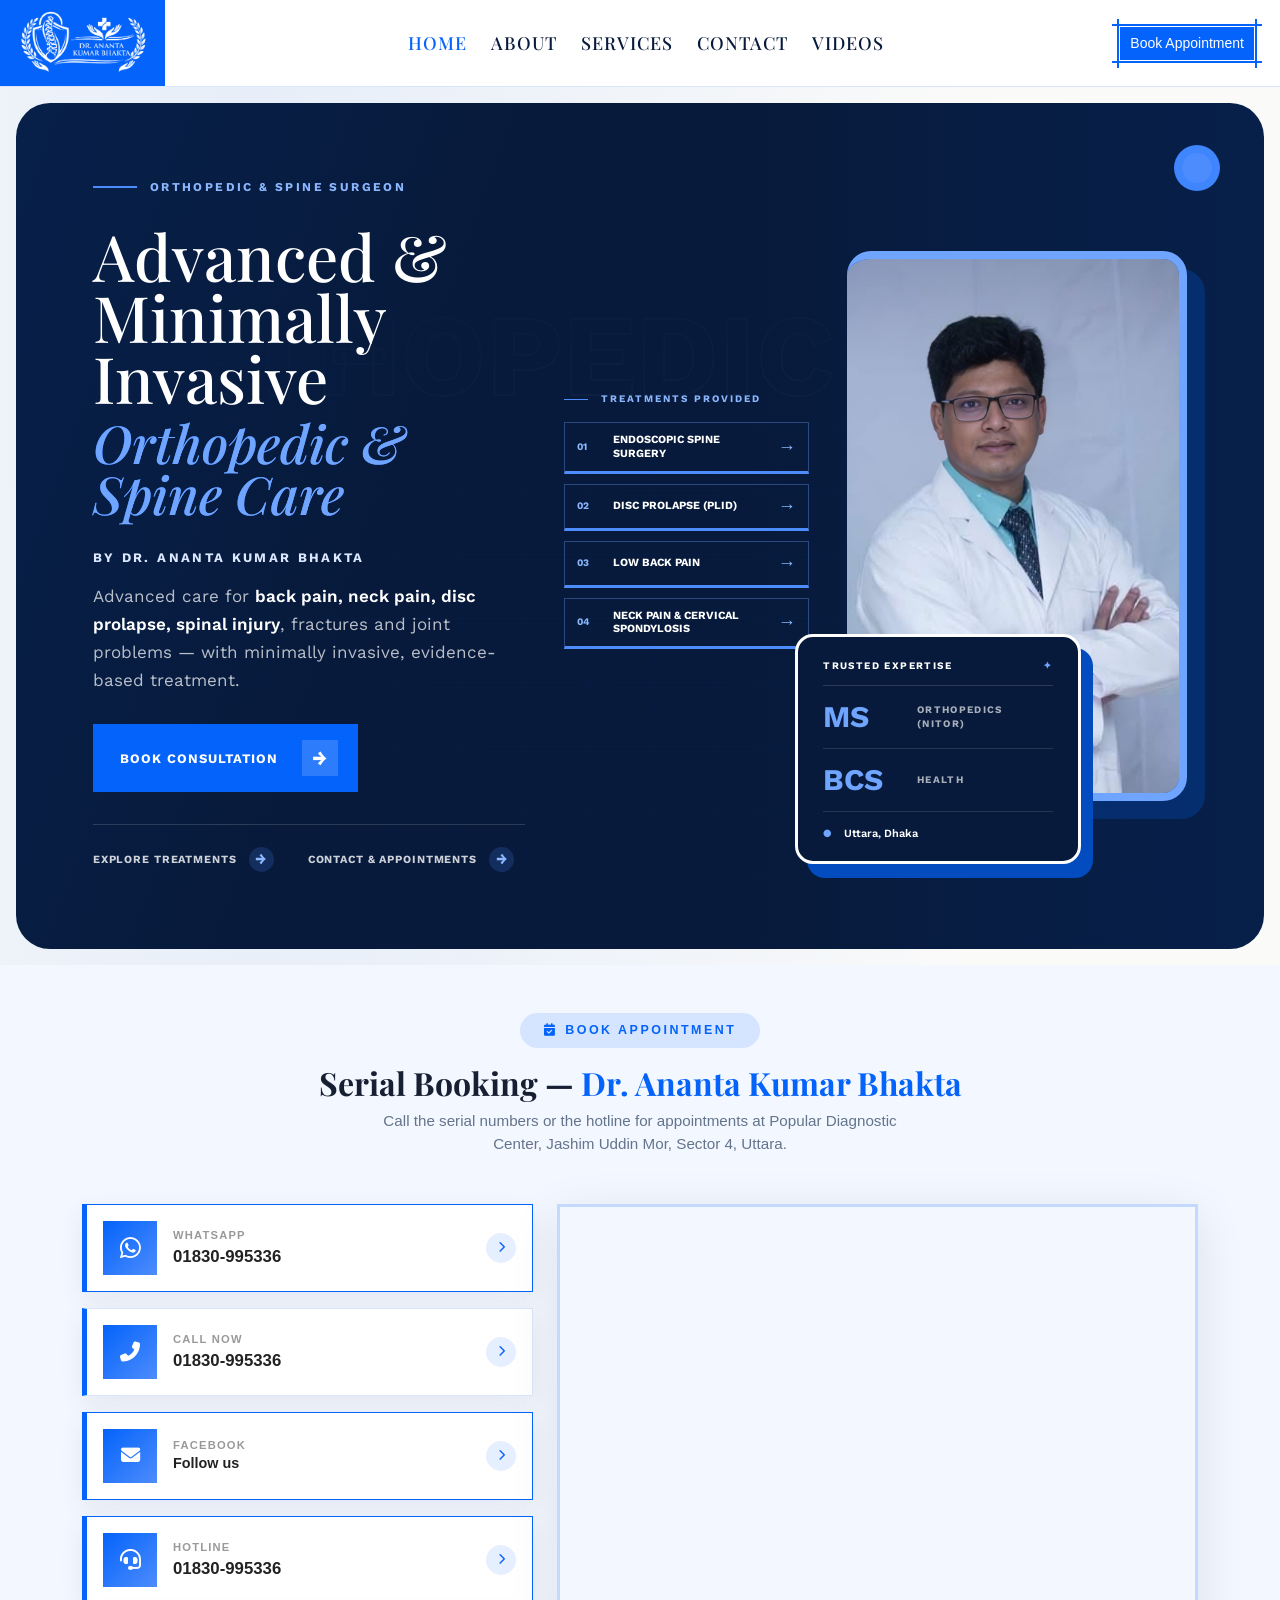
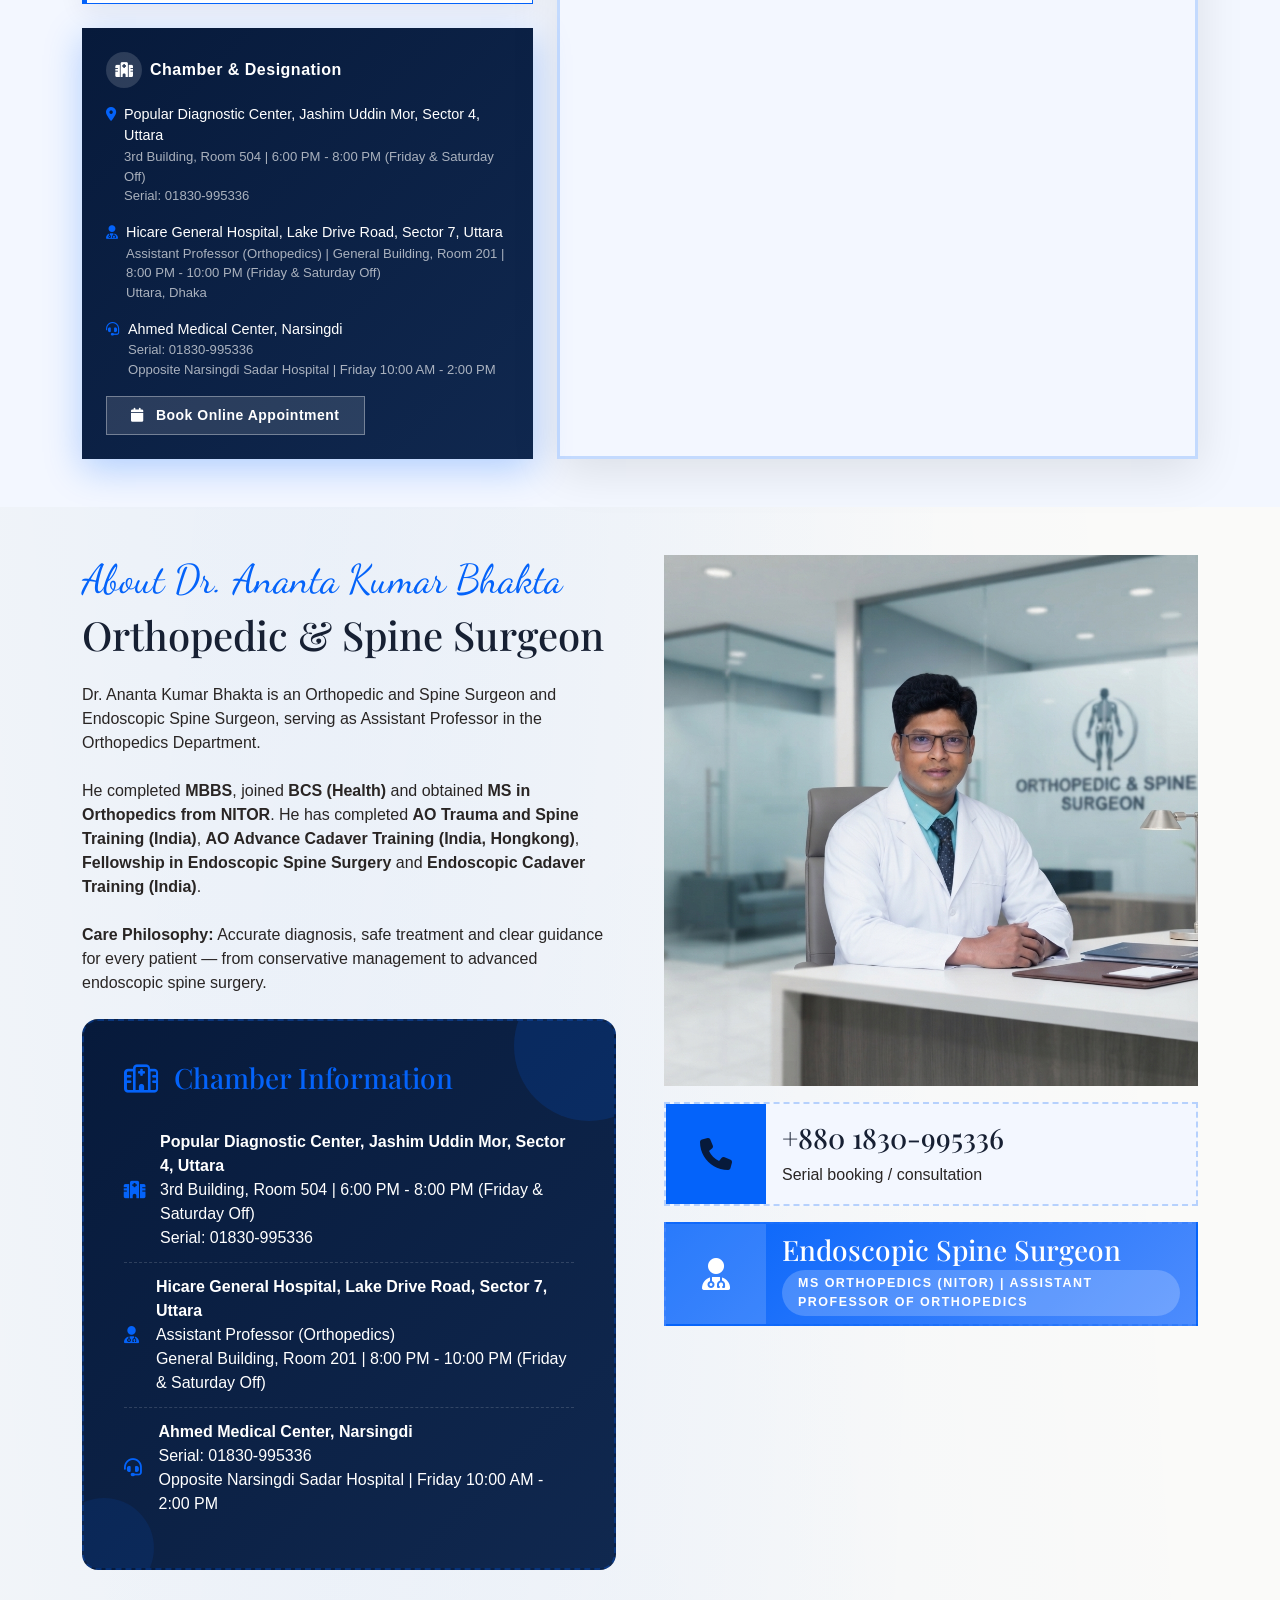
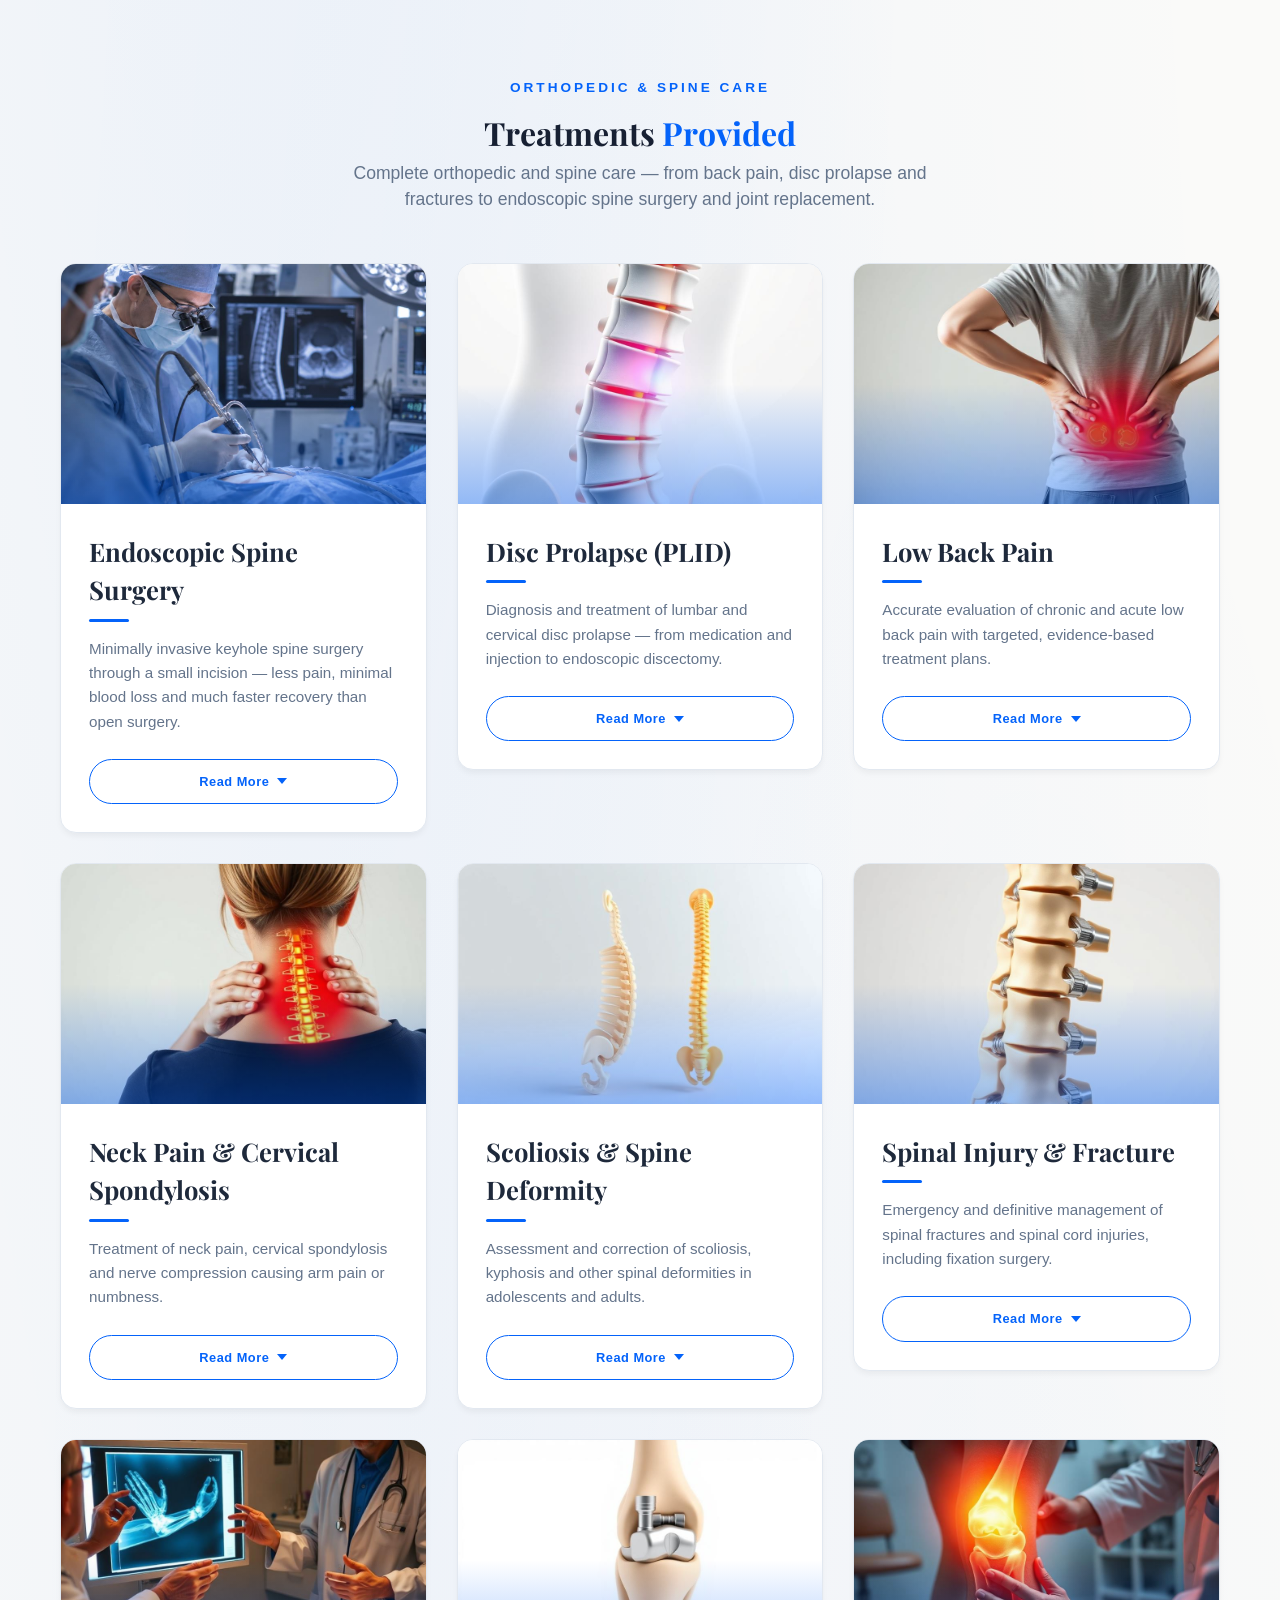
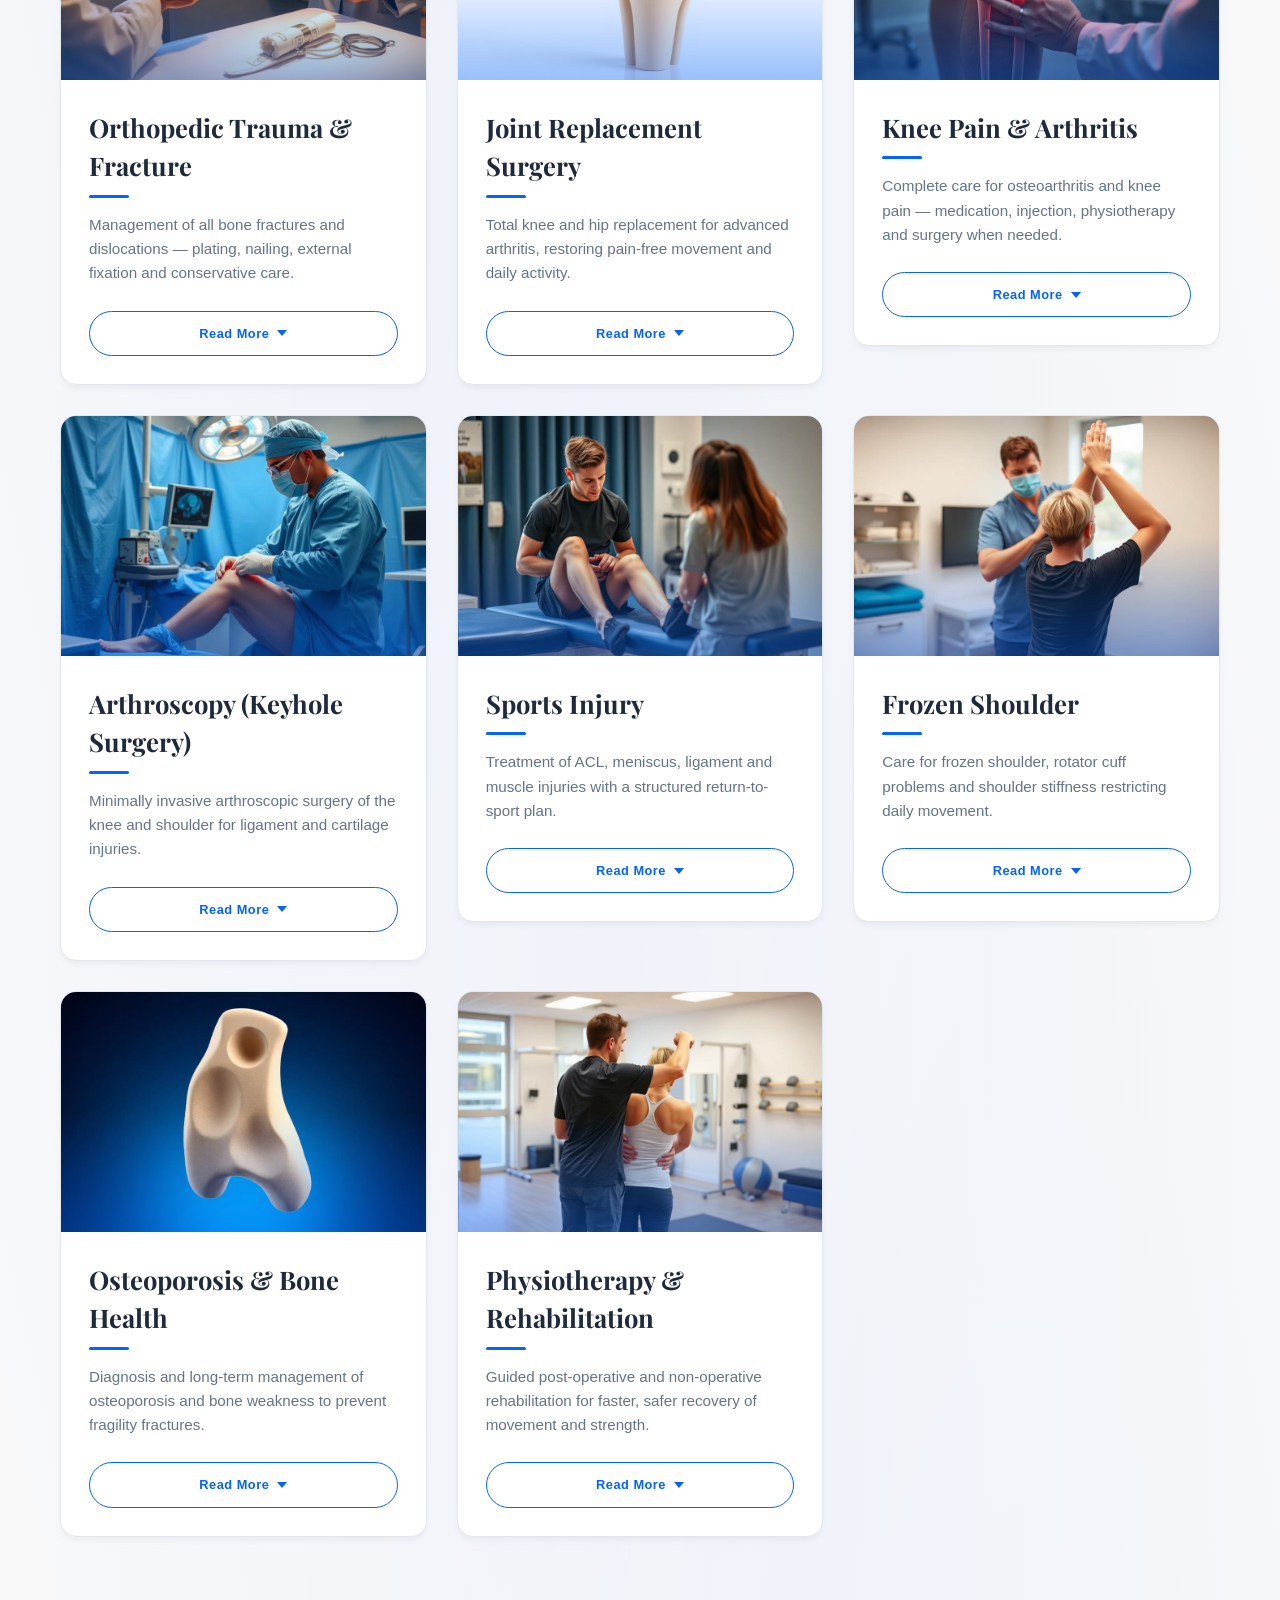
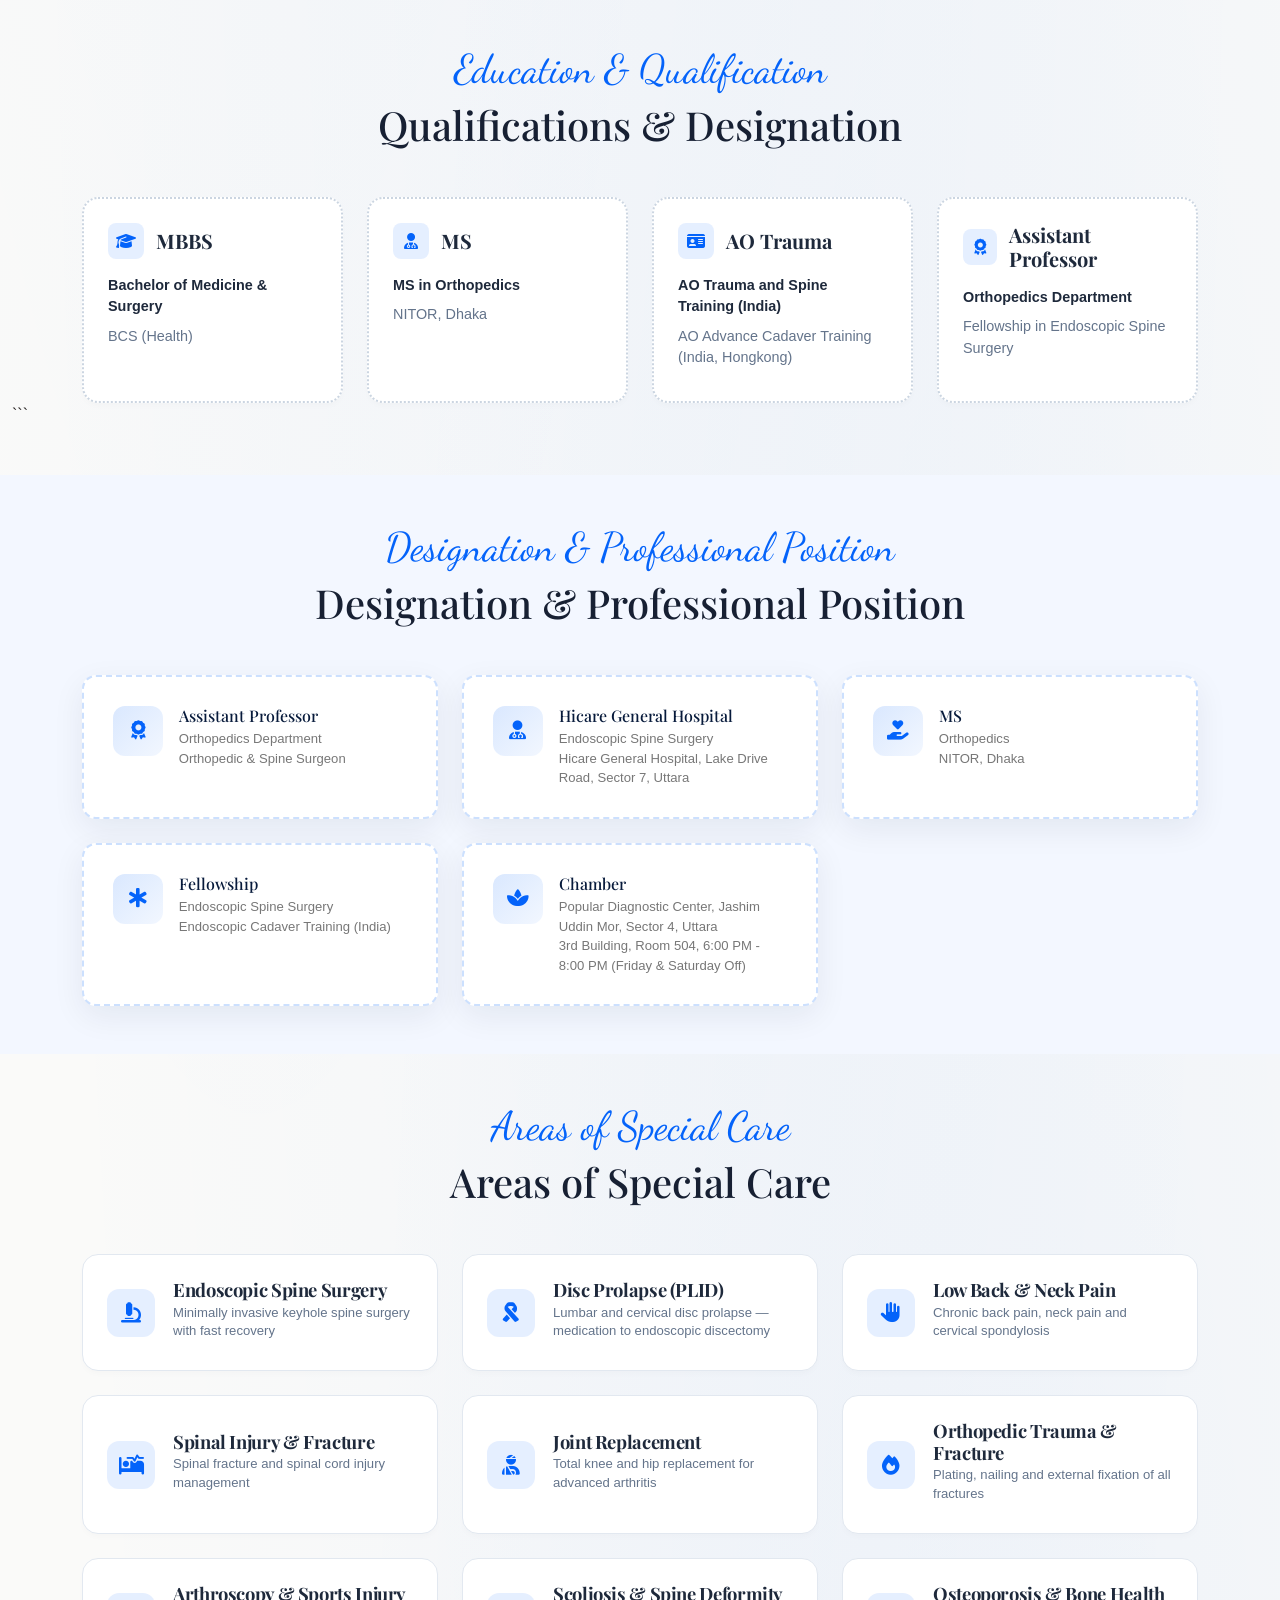
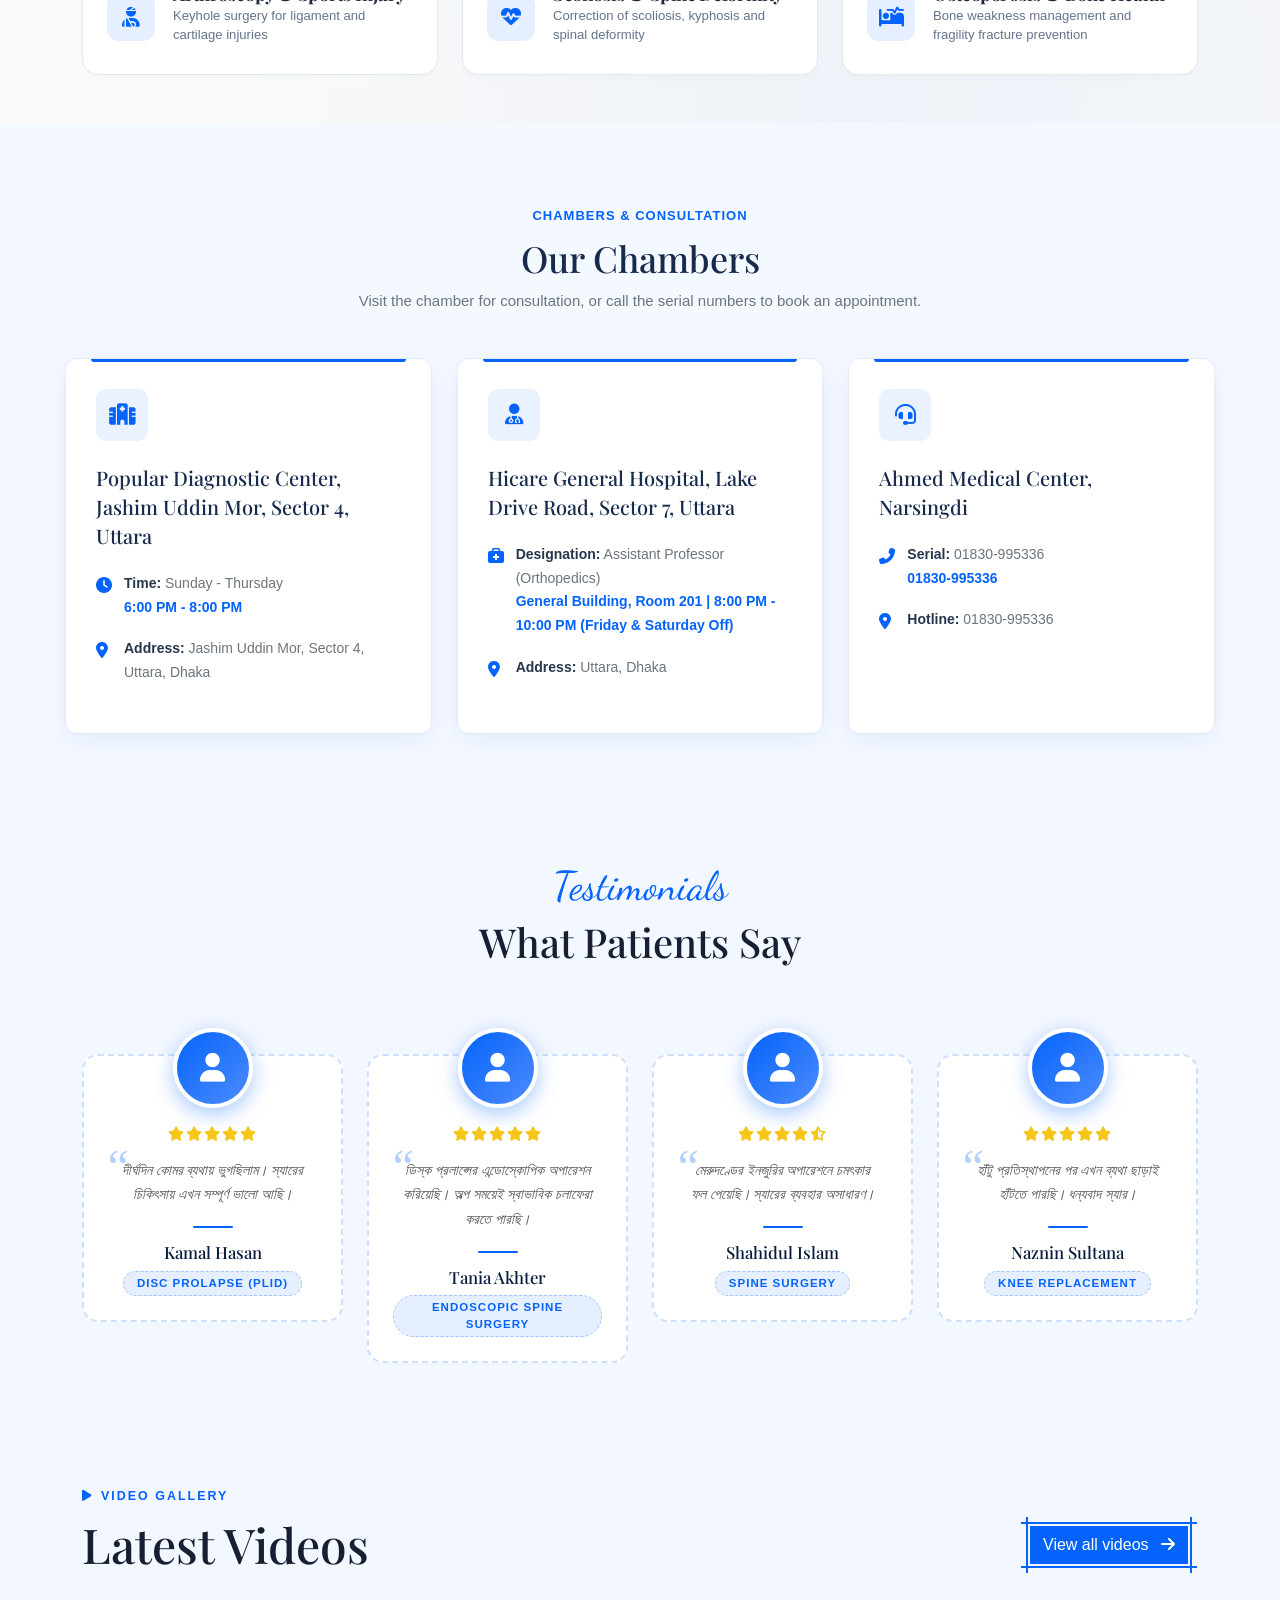
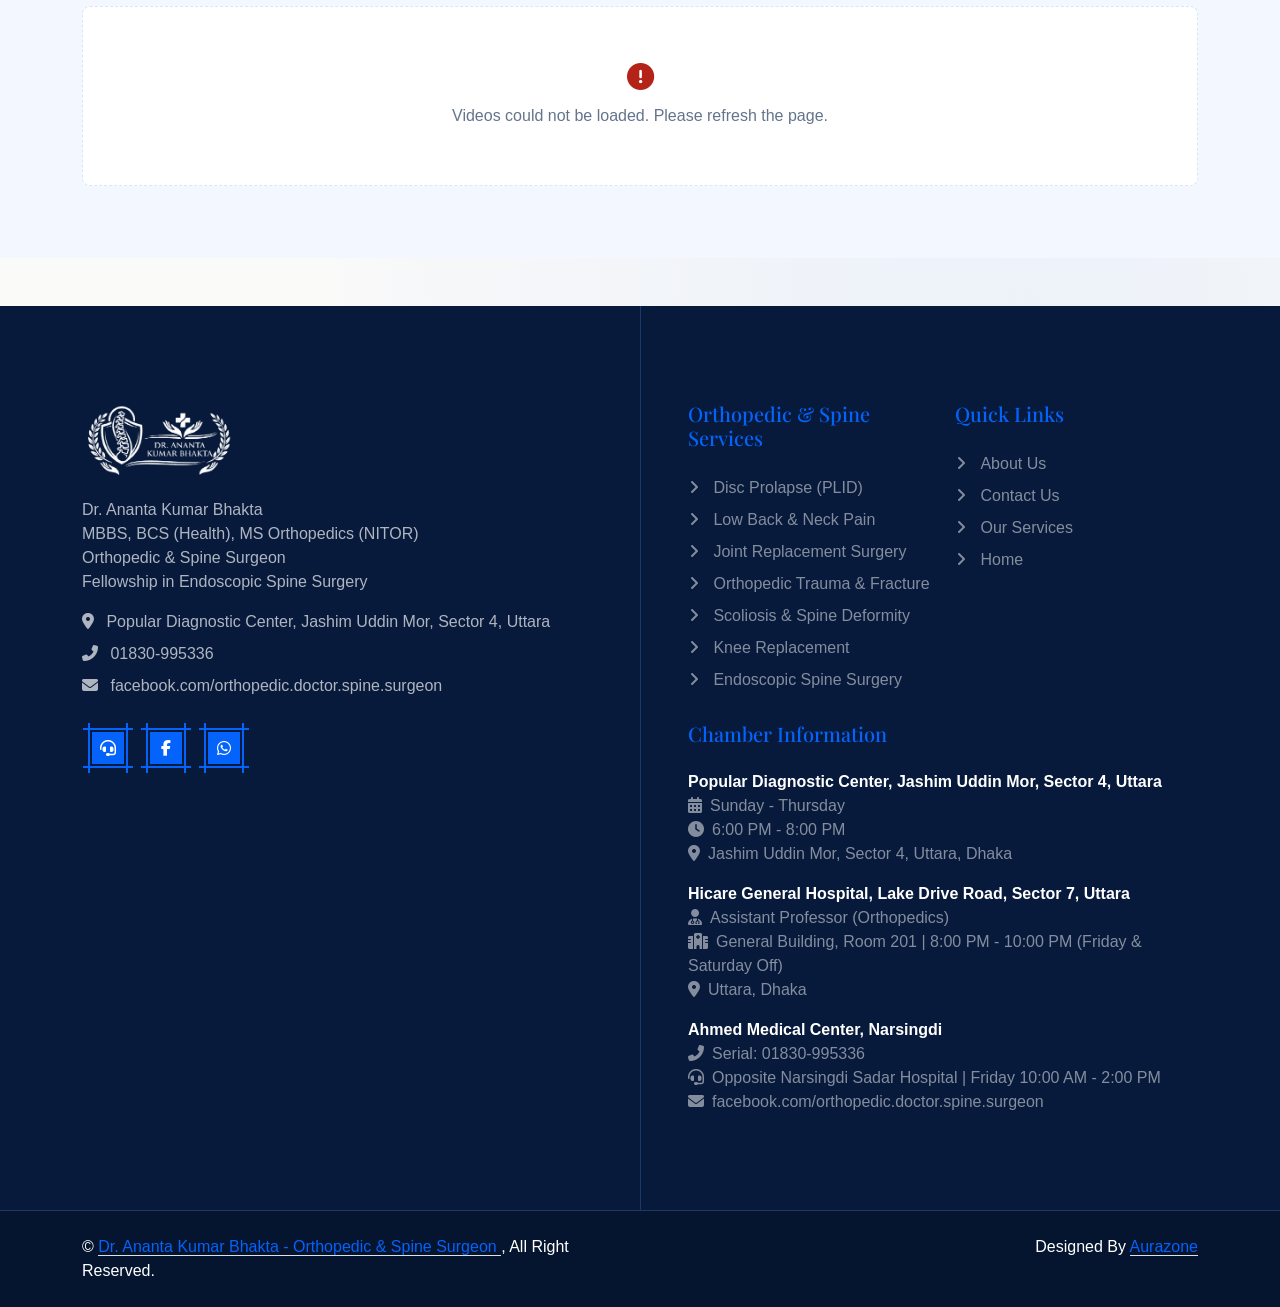
==== commit d63ac4e7: "Changes" ====
--- a/public/site/index.html
+++ b/public/site/index.html
@@ -67,7 +67,7 @@
                     <a href="about.html" class="nav-item nav-link">About</a>
                     <a href="service.html" class="nav-item nav-link">Services</a>
                     <a href="contact.html" class="nav-item nav-link">Contact</a>
-                    <a href="video2.html" class="nav-item nav-link">Videos</a>
+                    <a href="video.html" class="nav-item nav-link">Videos</a>
                 </div>
                 <a class="btn btn-sm btn-primary" href="appoinment.html">Book Appointment</a>
             </div>
@@ -1142,7 +1142,7 @@
                     <span class="video-kicker"><i class="fas fa-play"></i> Video Gallery</span>
                     <h2>Latest Videos</h2>
                 </div>
-                <a class="btn btn-primary" href="video2.html">View all videos <i class="fas fa-arrow-right ms-2"></i></a>
+                <a class="btn btn-primary" href="video.html">View all videos <i class="fas fa-arrow-right ms-2"></i></a>
             </div>
             <div class="video-grid" data-video-gallery data-limit="3"></div>
         </div>
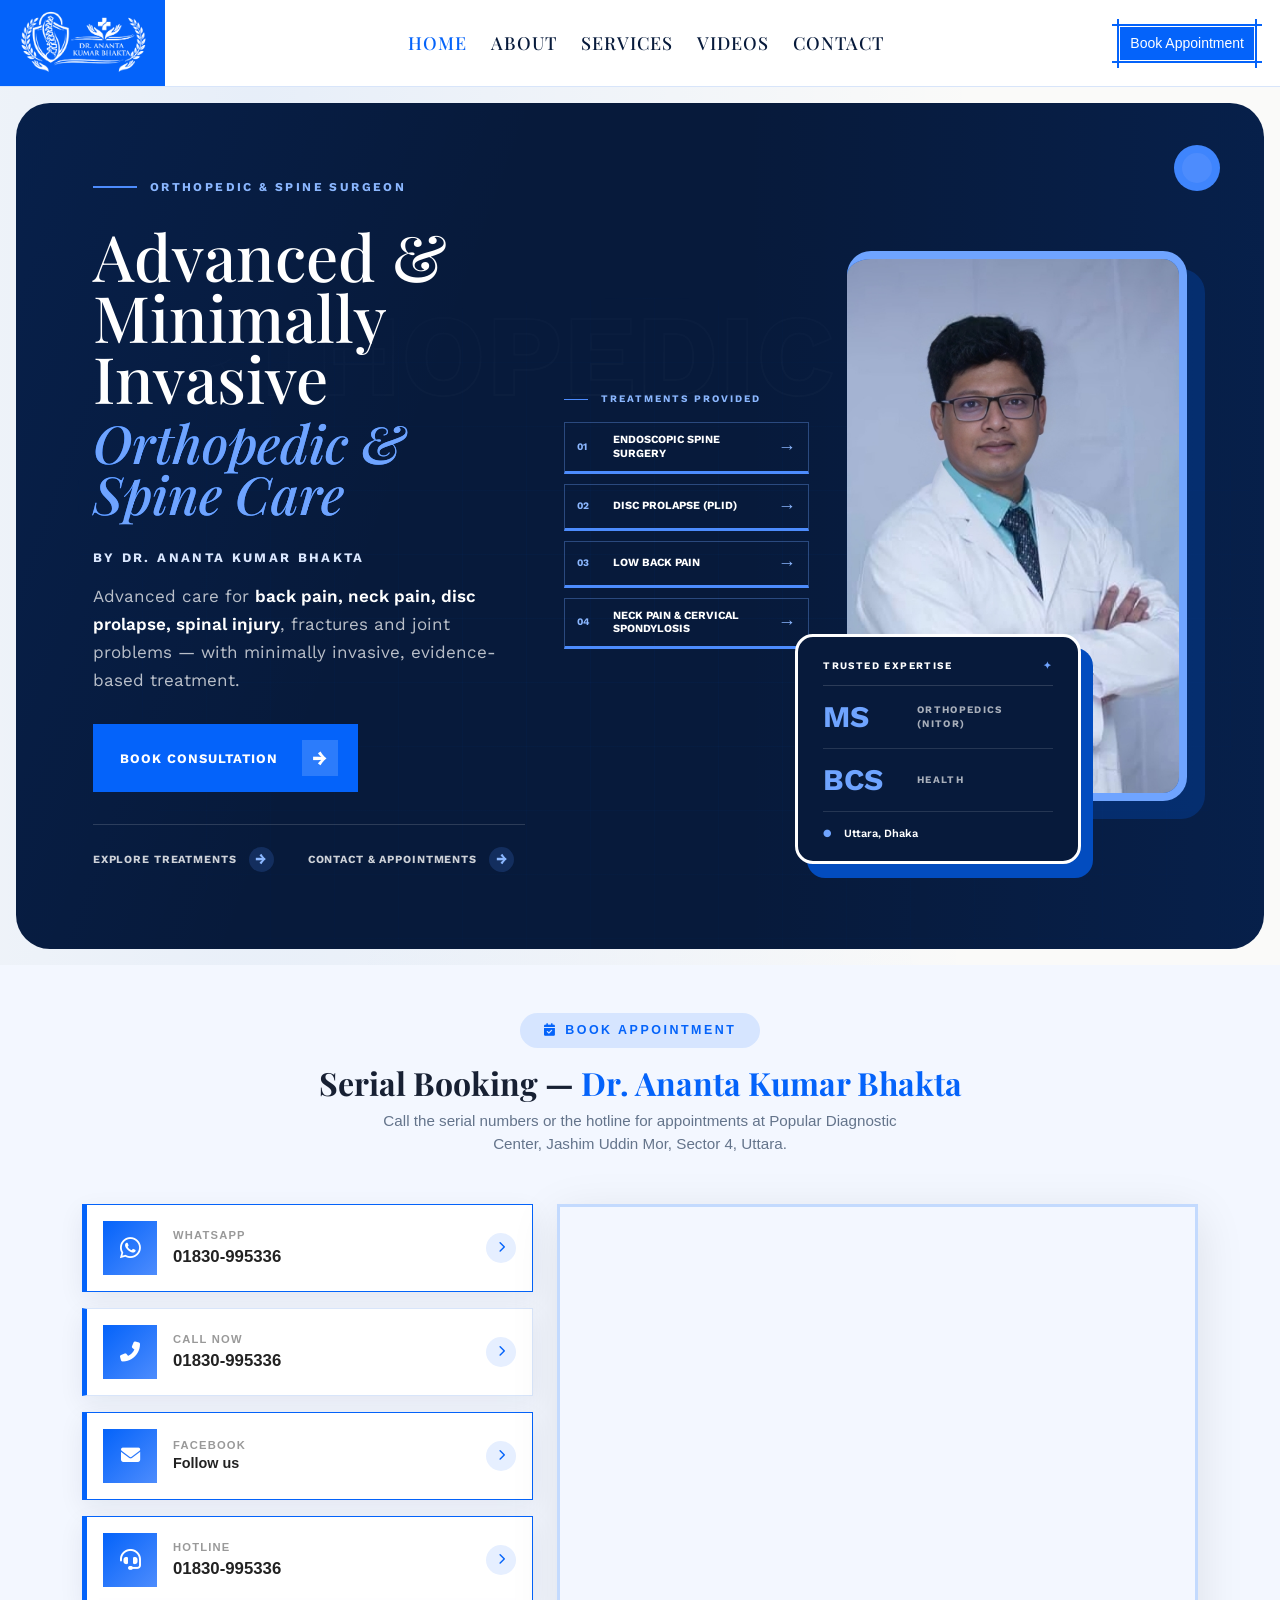
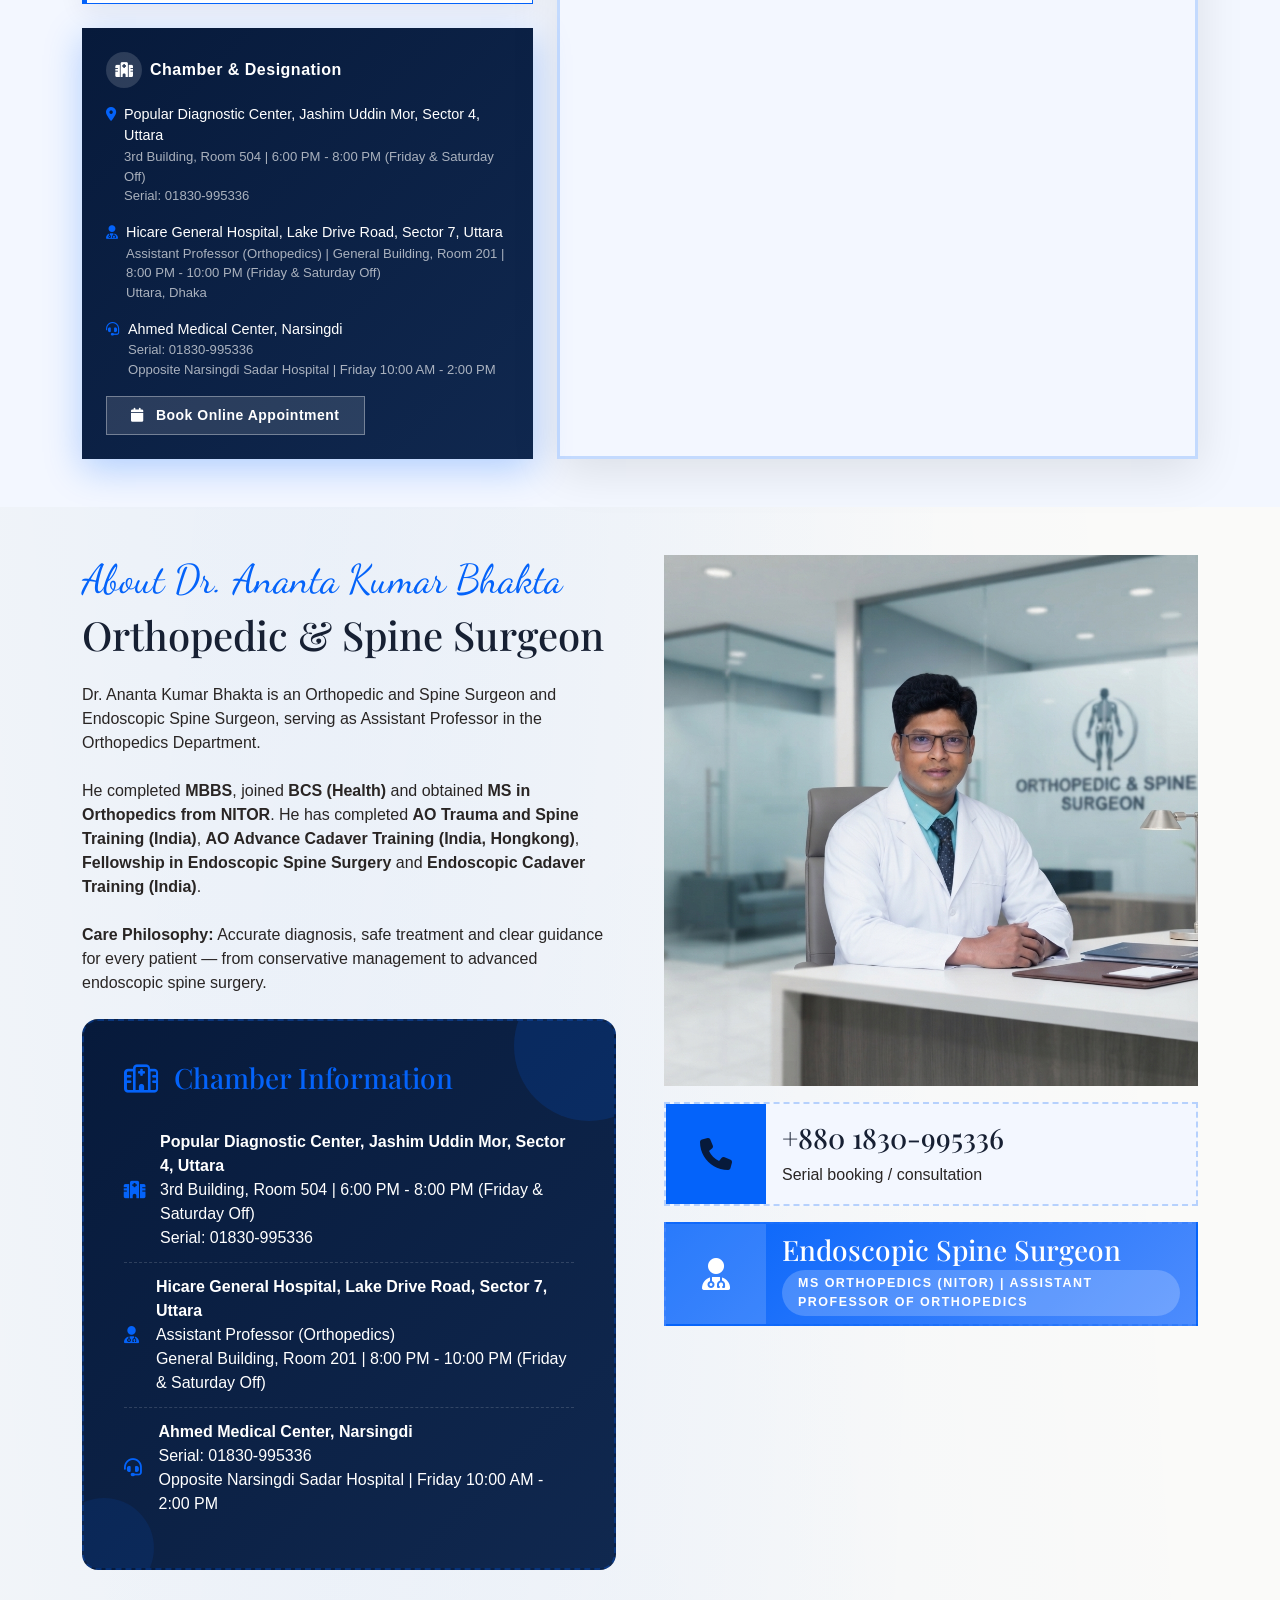
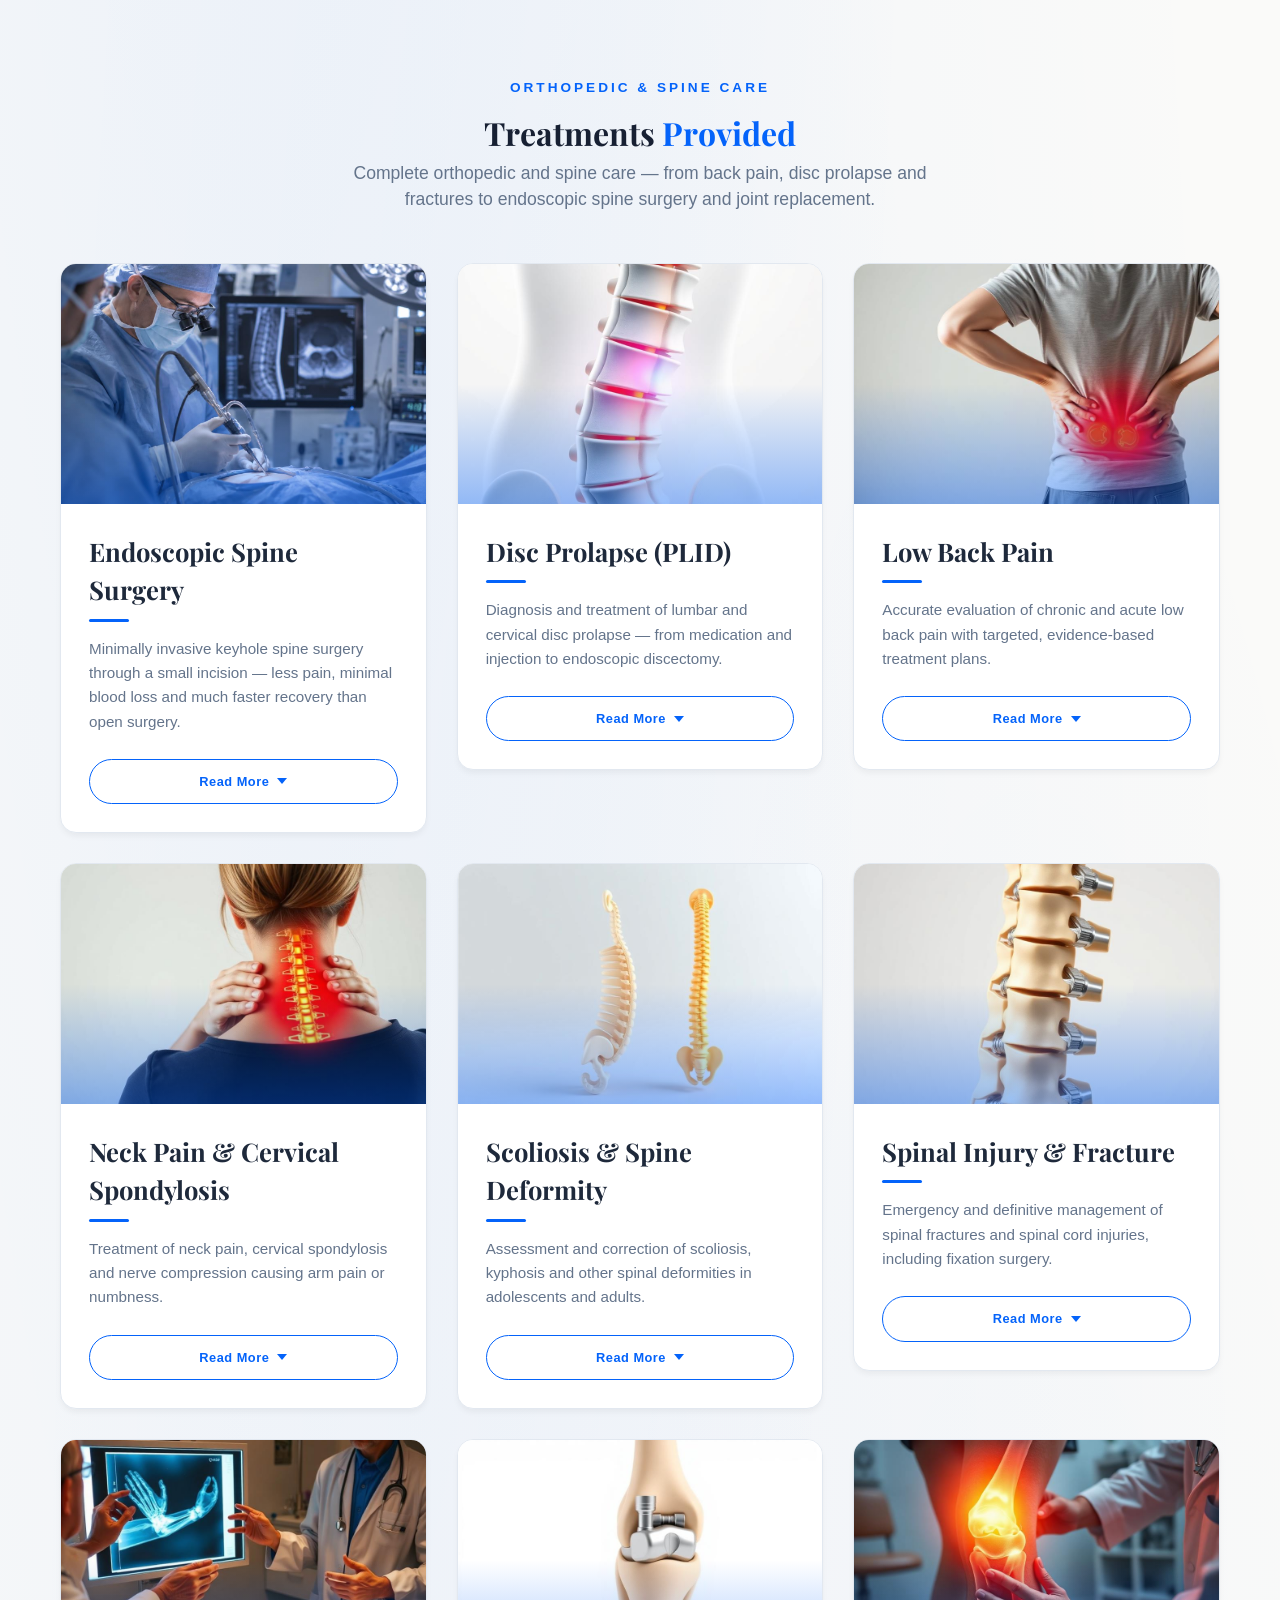
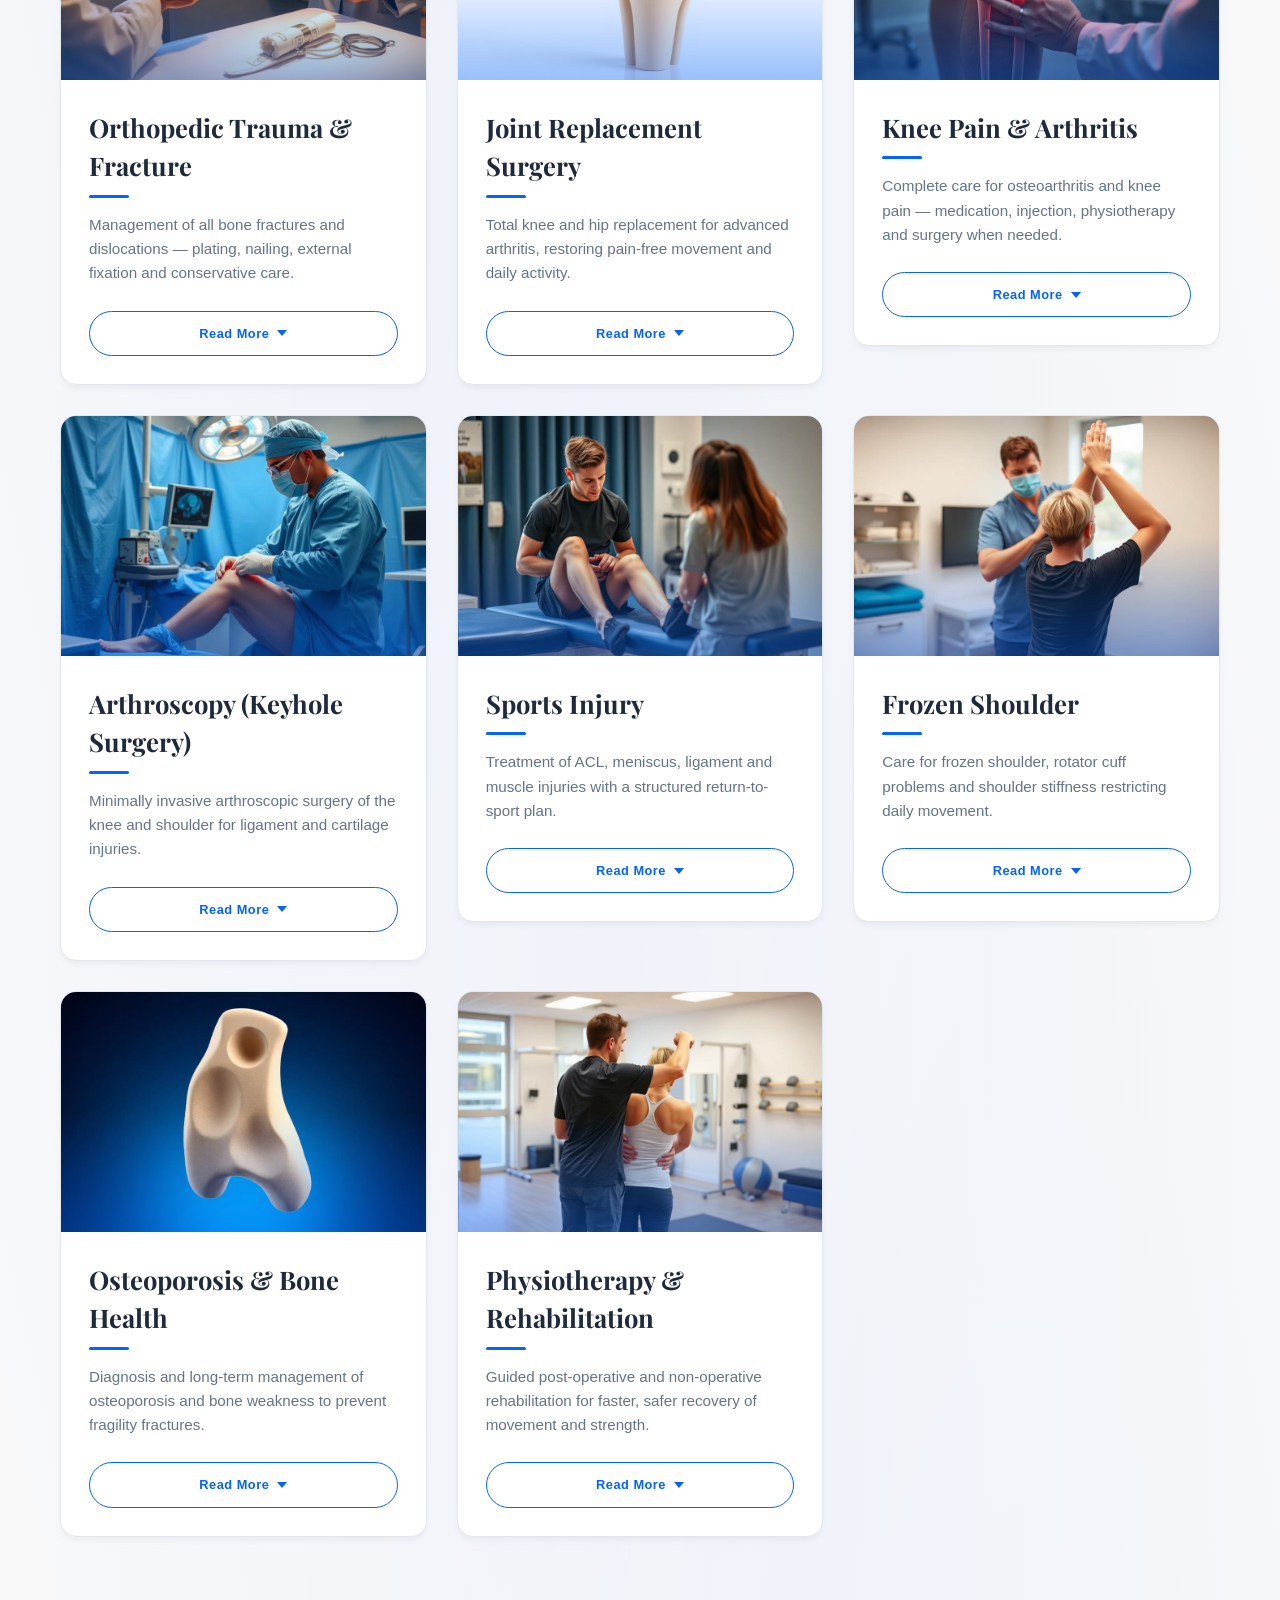
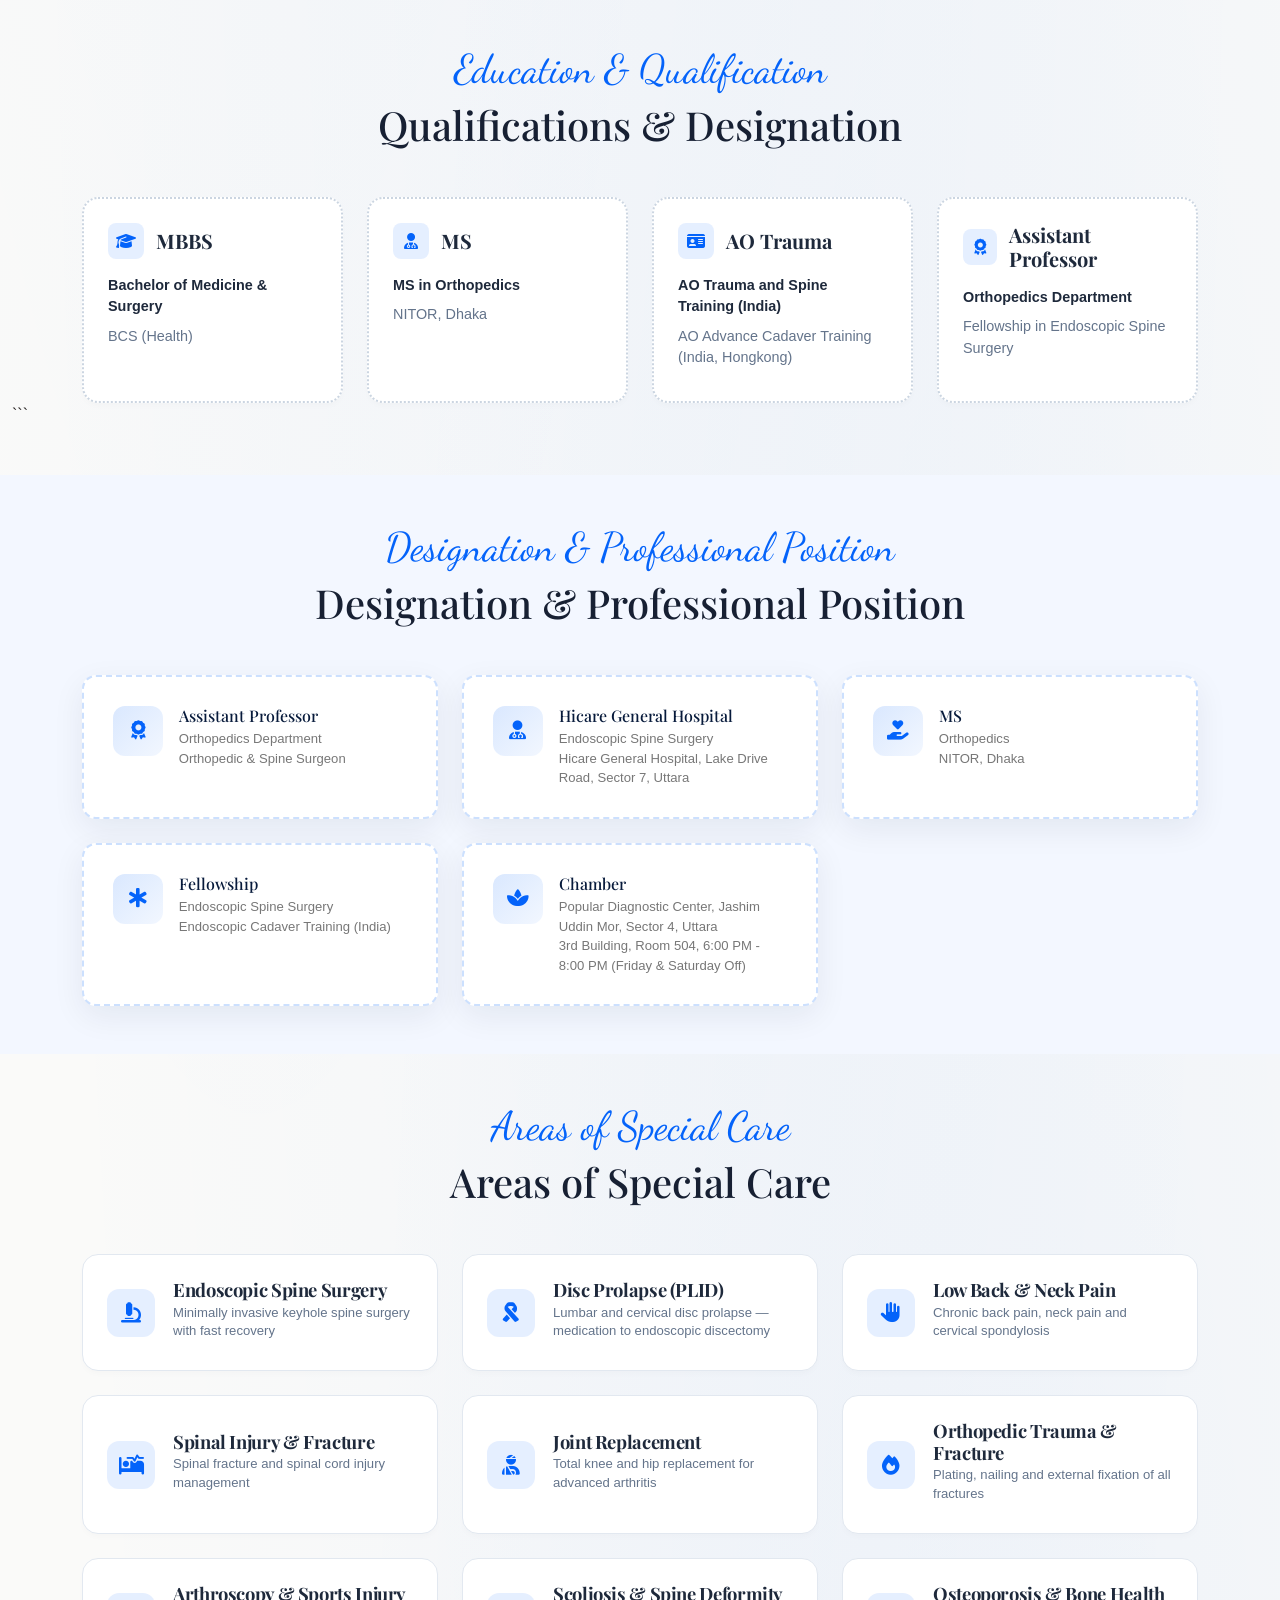
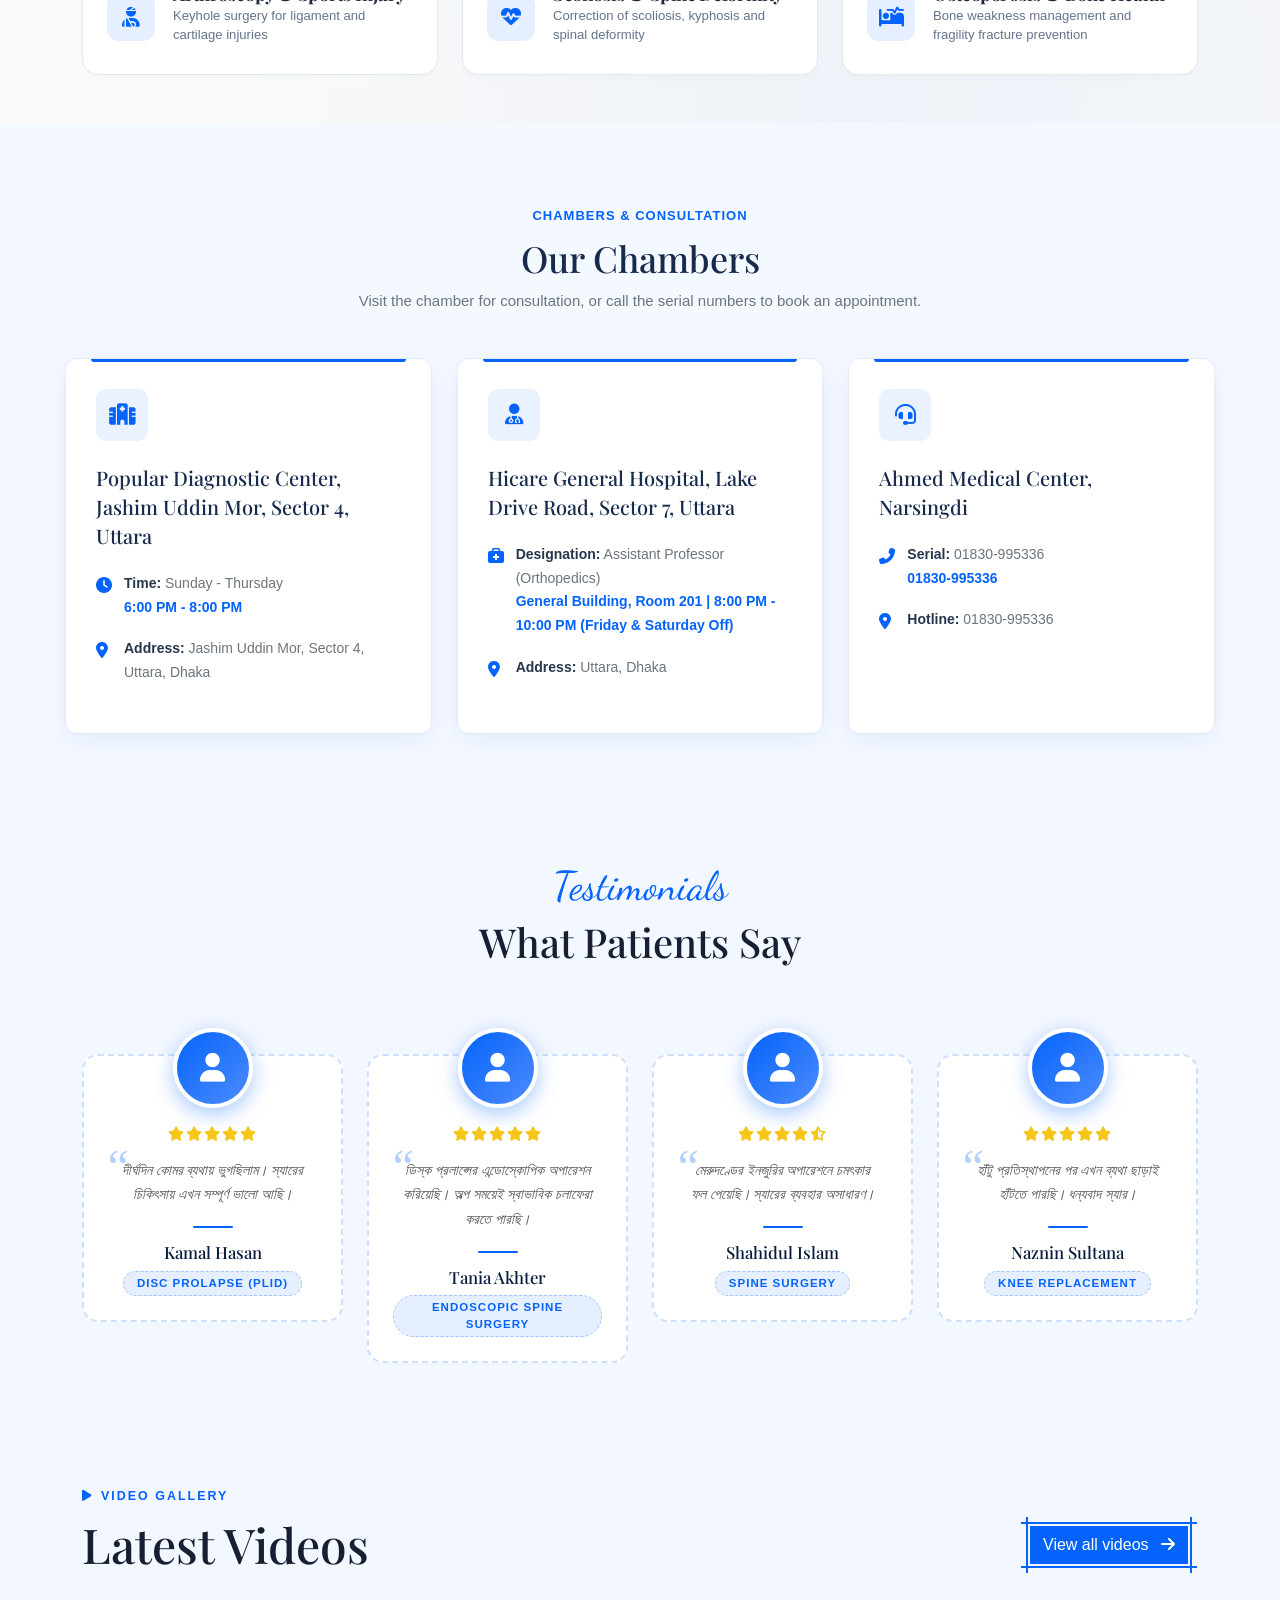
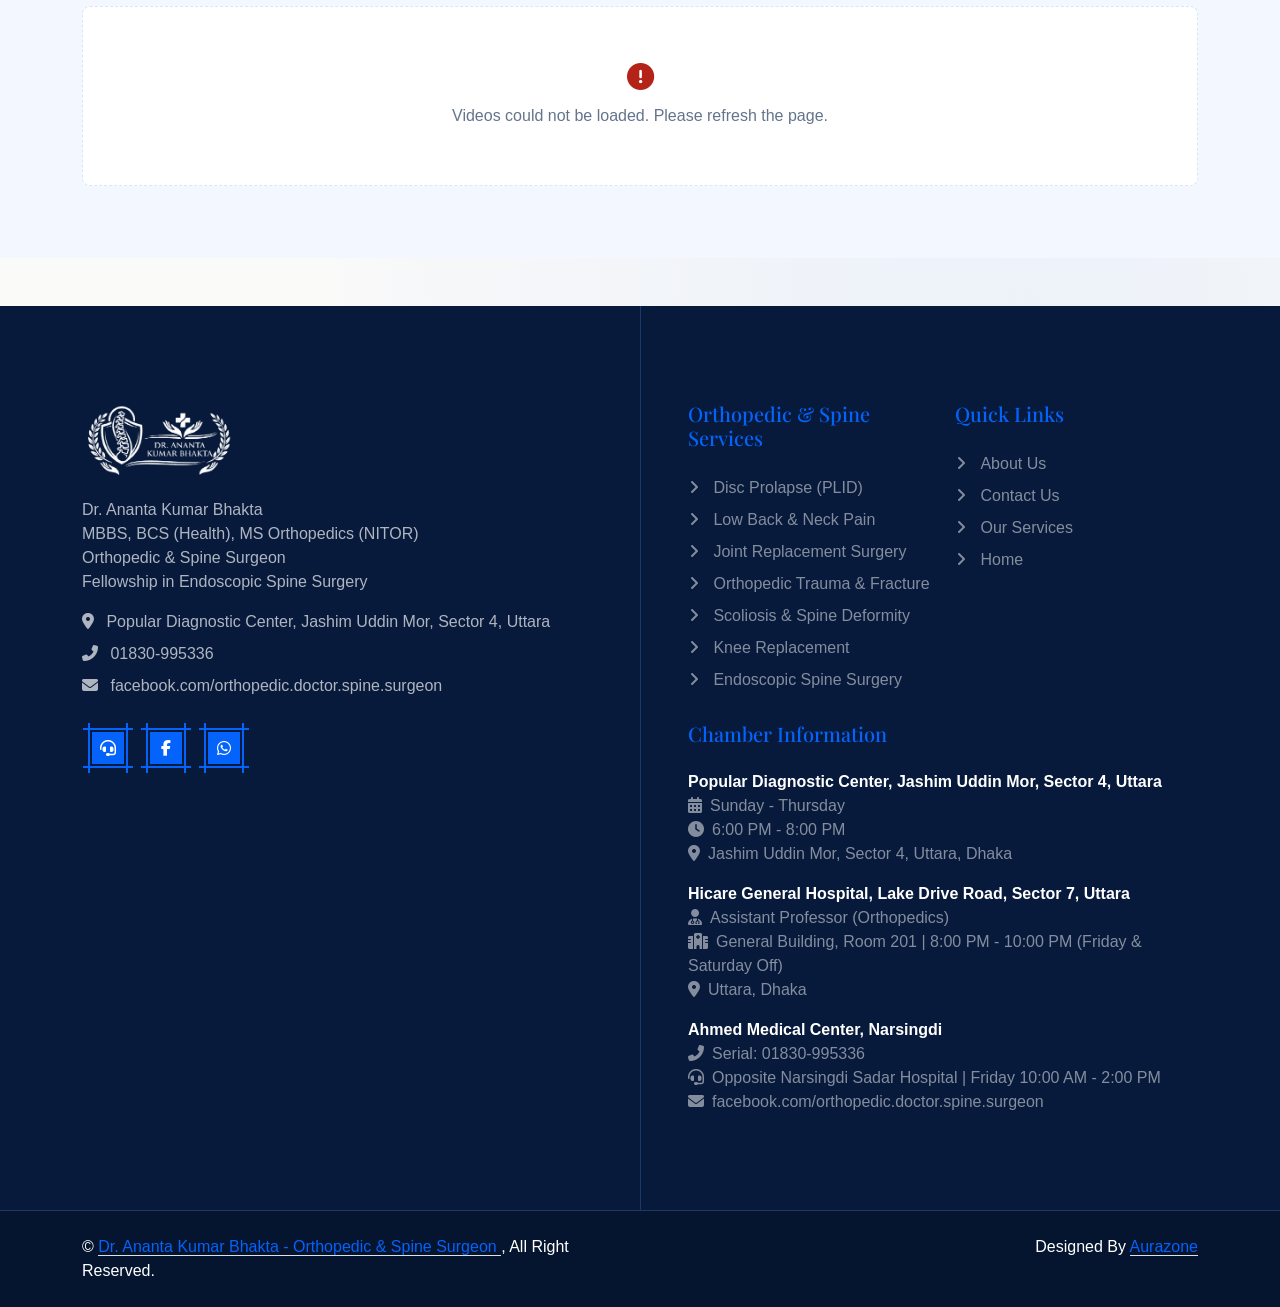
==== commit 5f01e46c: "Changes" ====
--- a/public/site/index.html
+++ b/public/site/index.html
@@ -66,8 +66,8 @@
                     <a href="index.html" class="nav-item nav-link active">Home</a>
                     <a href="about.html" class="nav-item nav-link">About</a>
                     <a href="service.html" class="nav-item nav-link">Services</a>
+                    <a href="video.html" class="nav-item nav-link">Videos</a>
                     <a href="contact.html" class="nav-item nav-link">Contact</a>
-                    <a href="video.html" class="nav-item nav-link">Videos</a>
                 </div>
                 <a class="btn btn-sm btn-primary" href="appoinment.html">Book Appointment</a>
             </div>
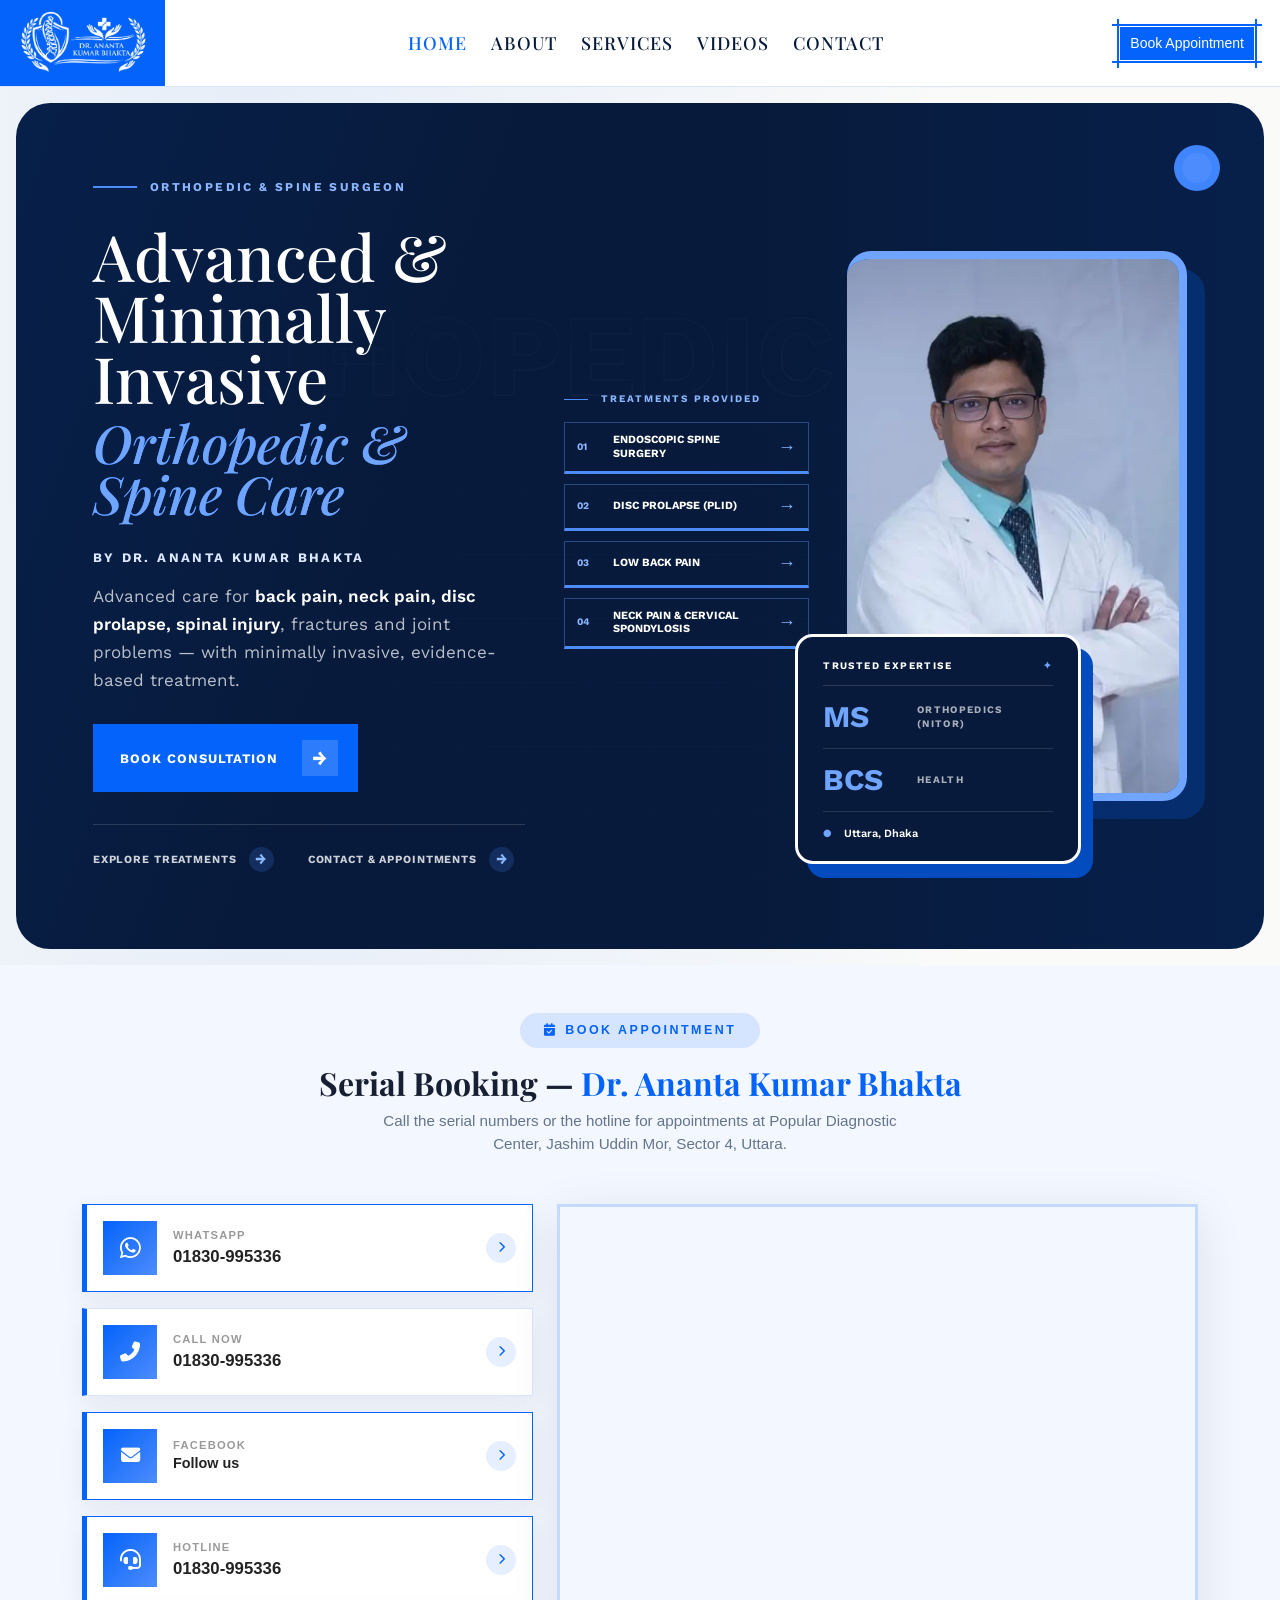
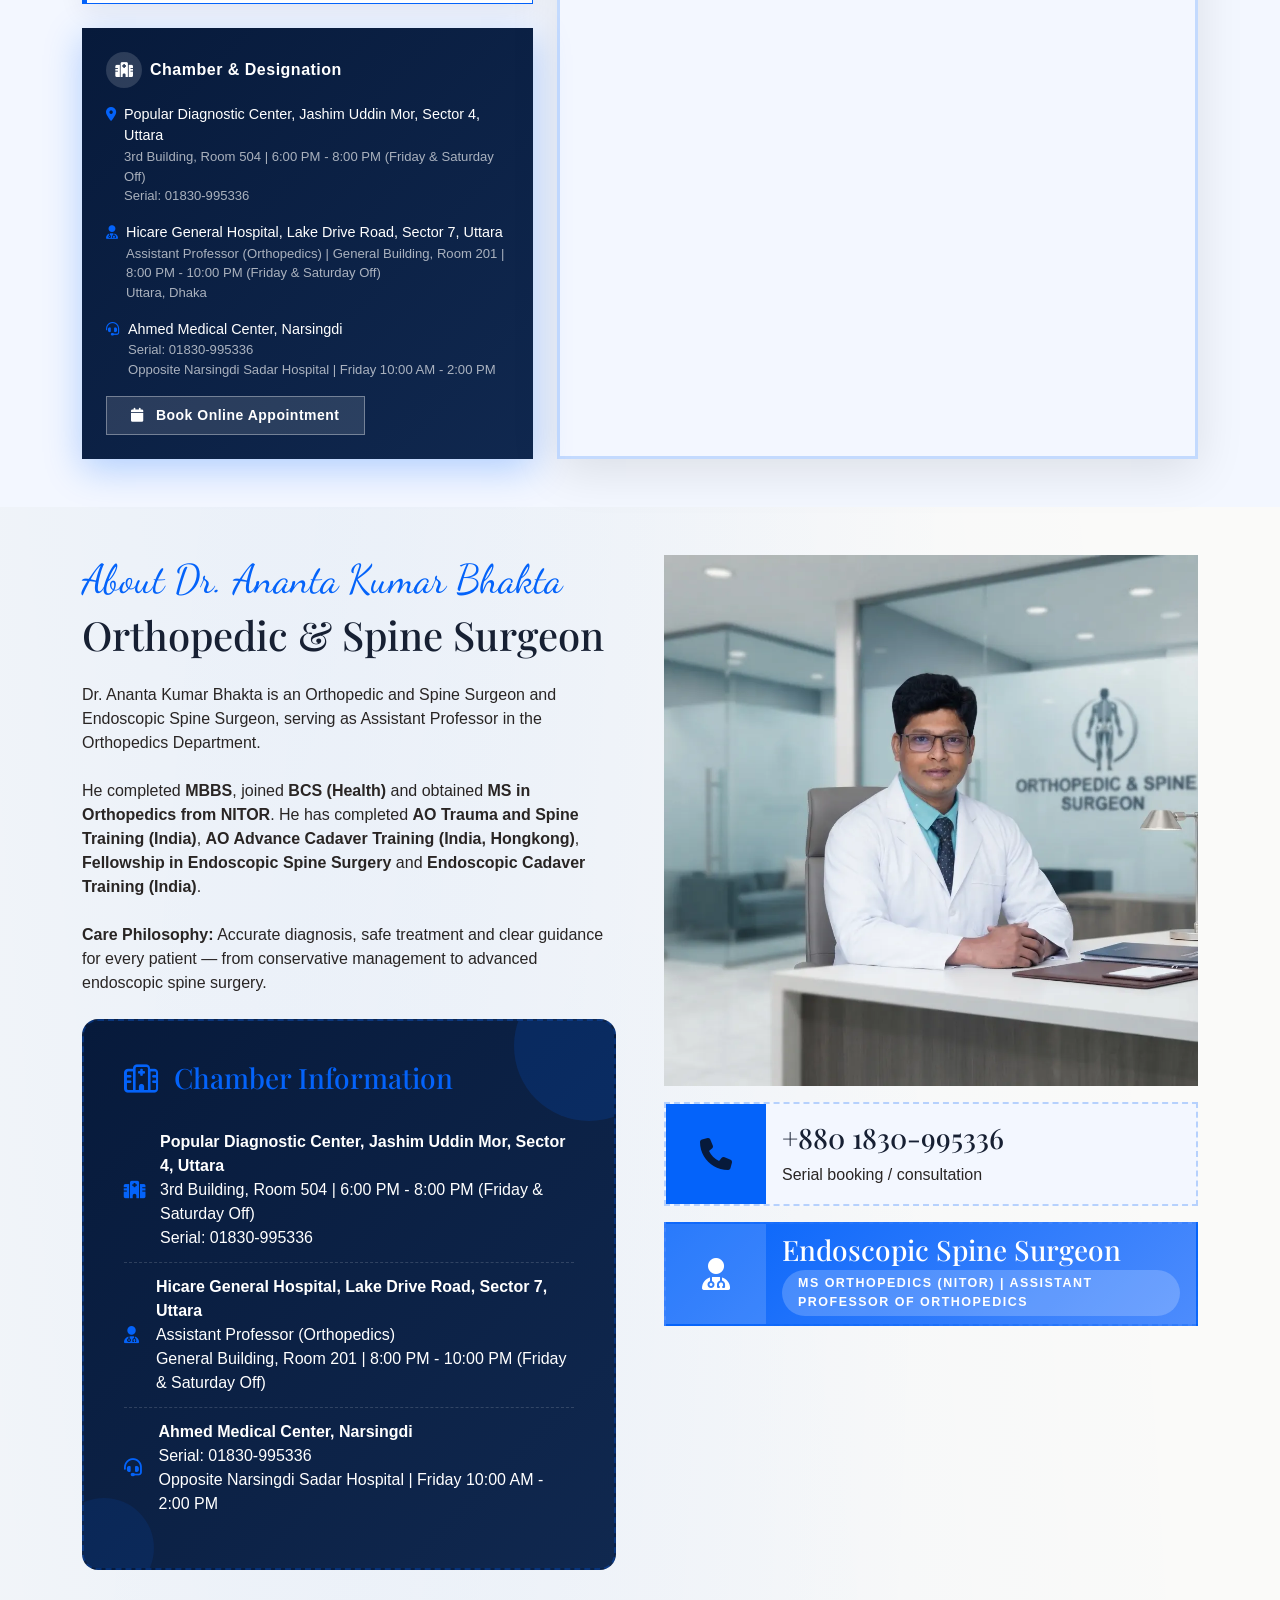
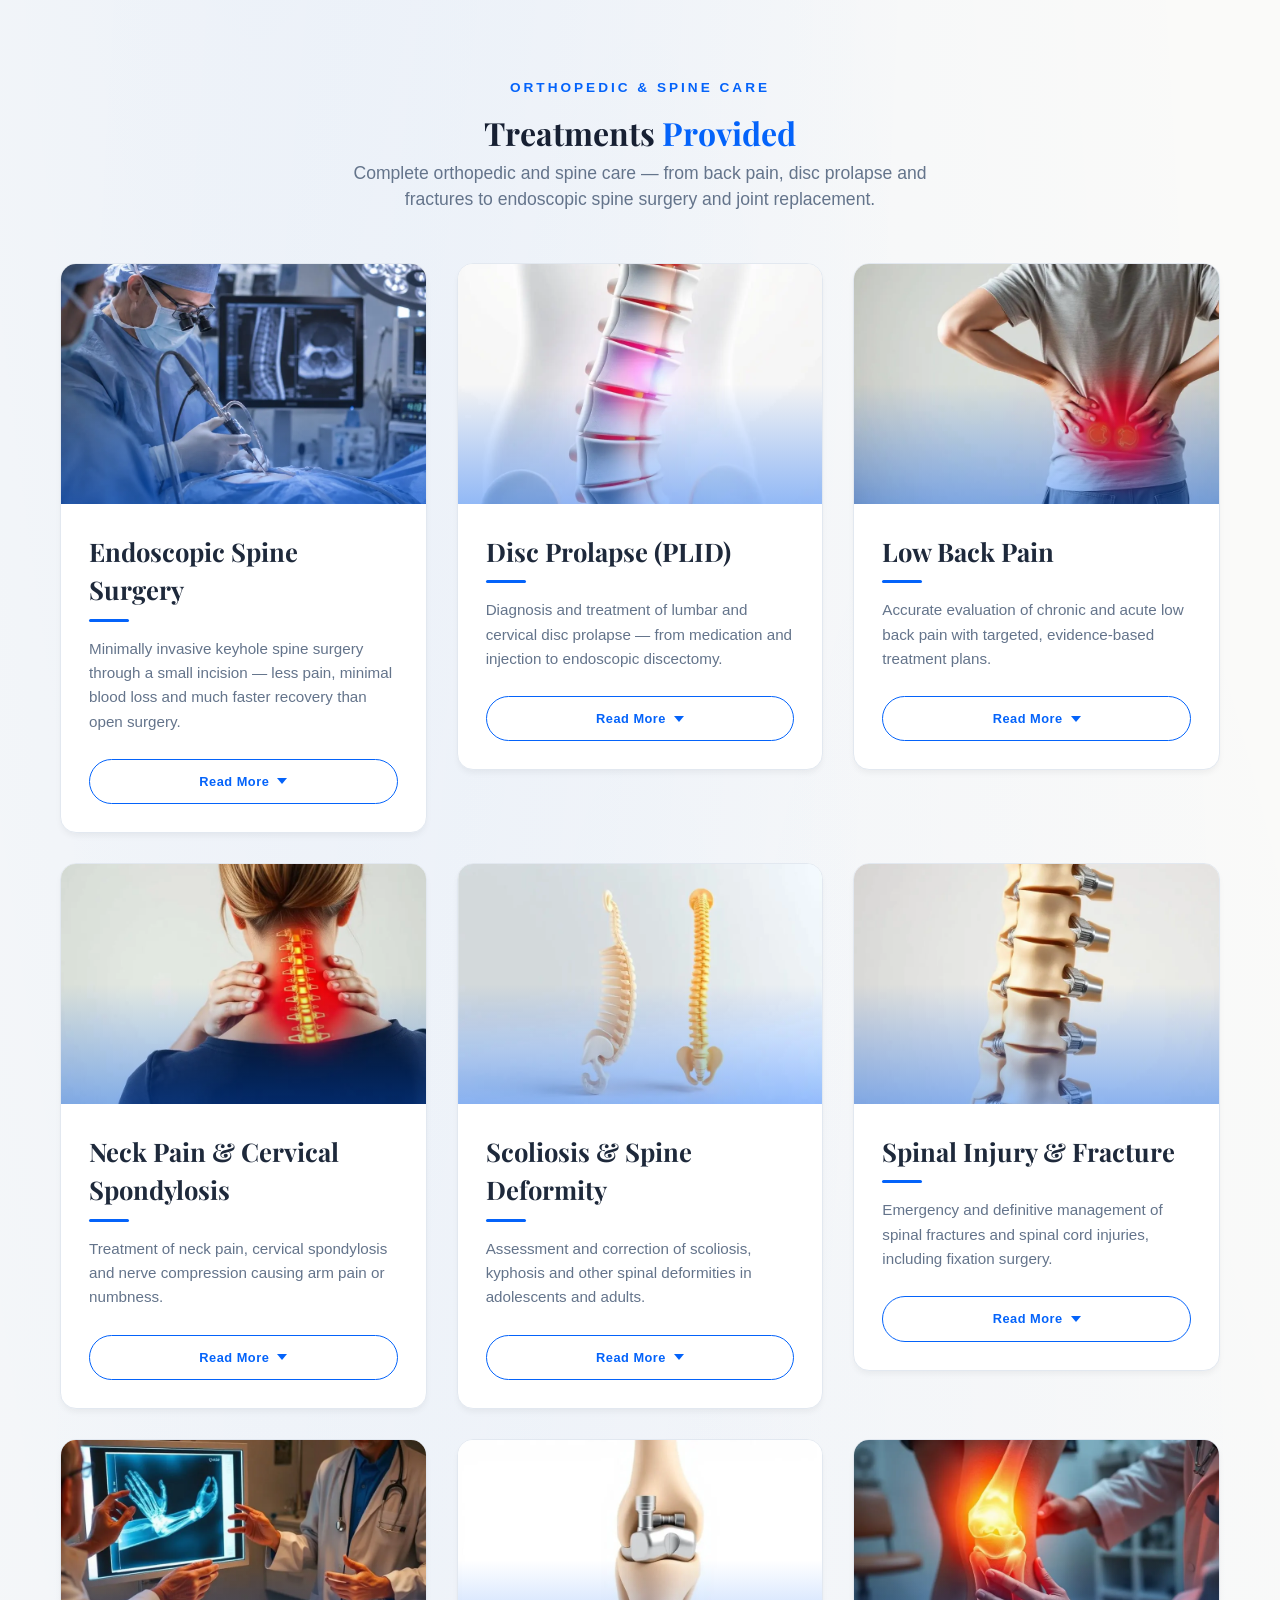
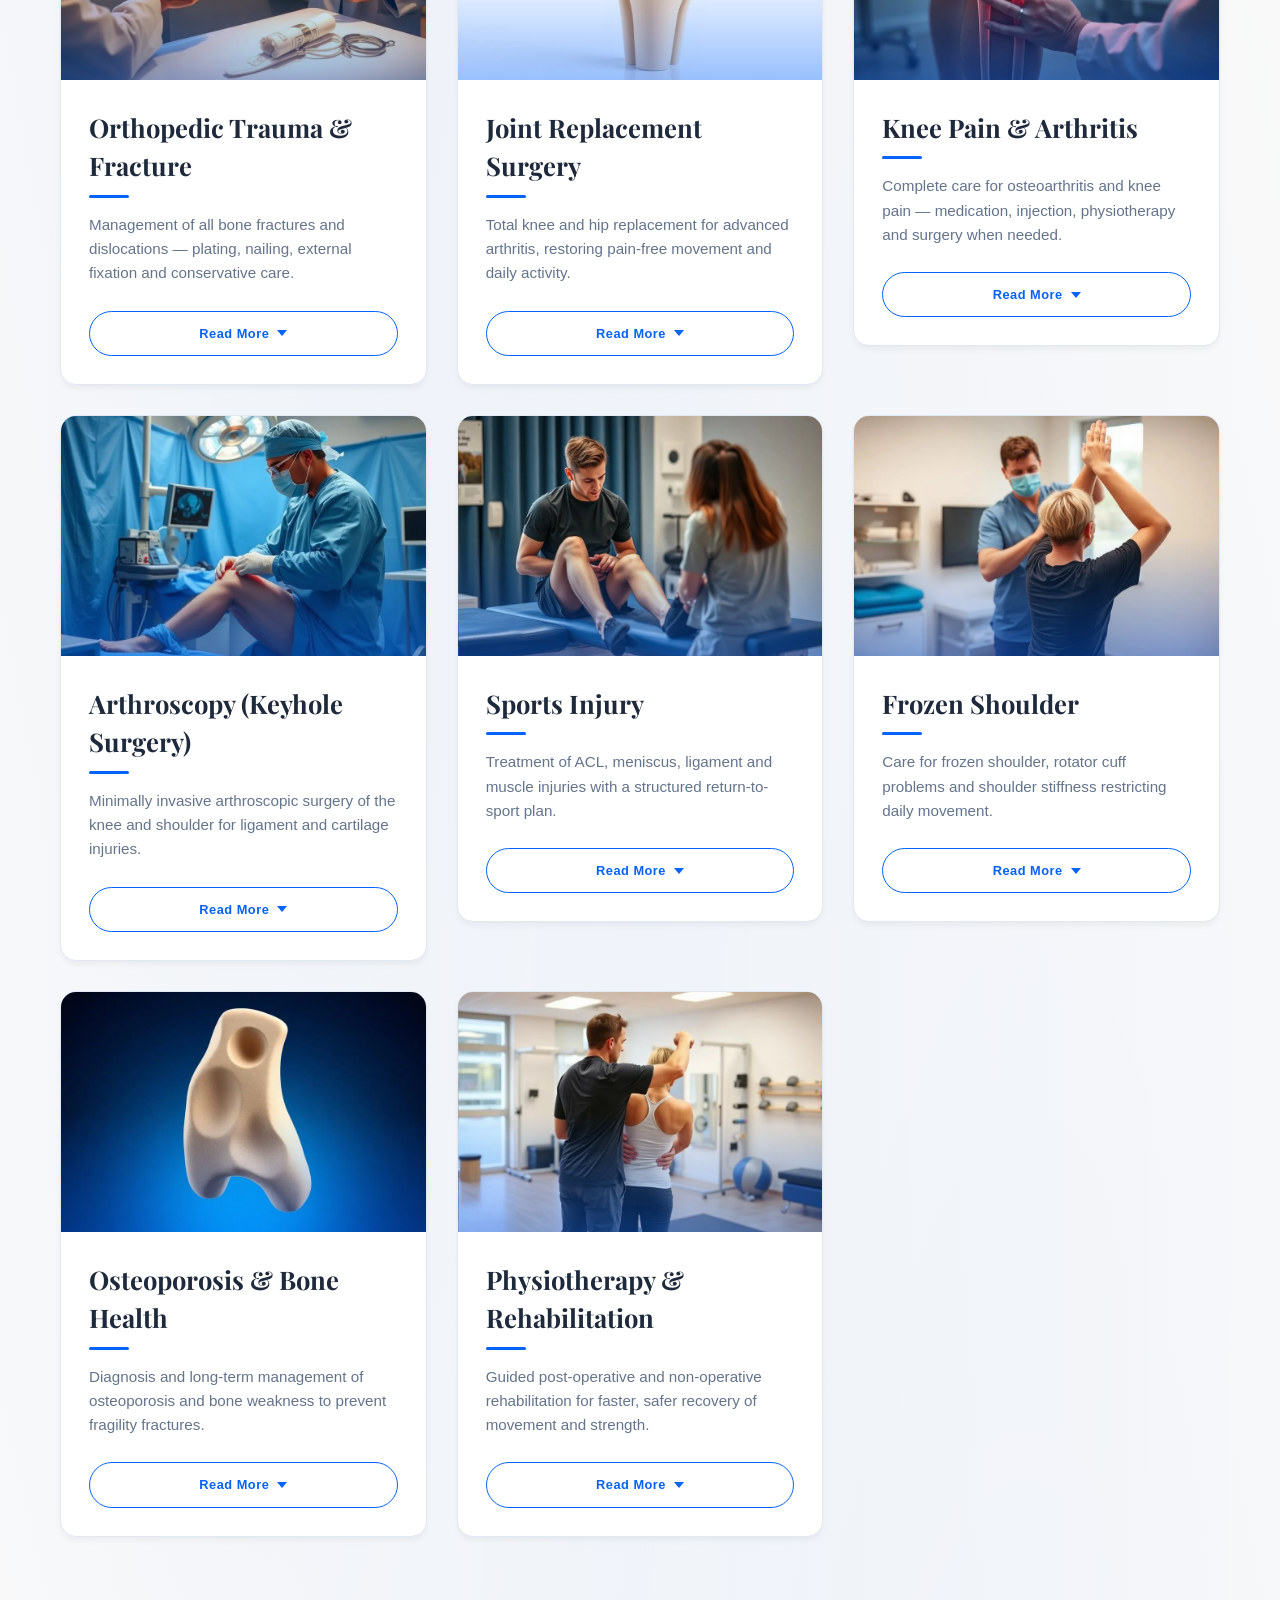
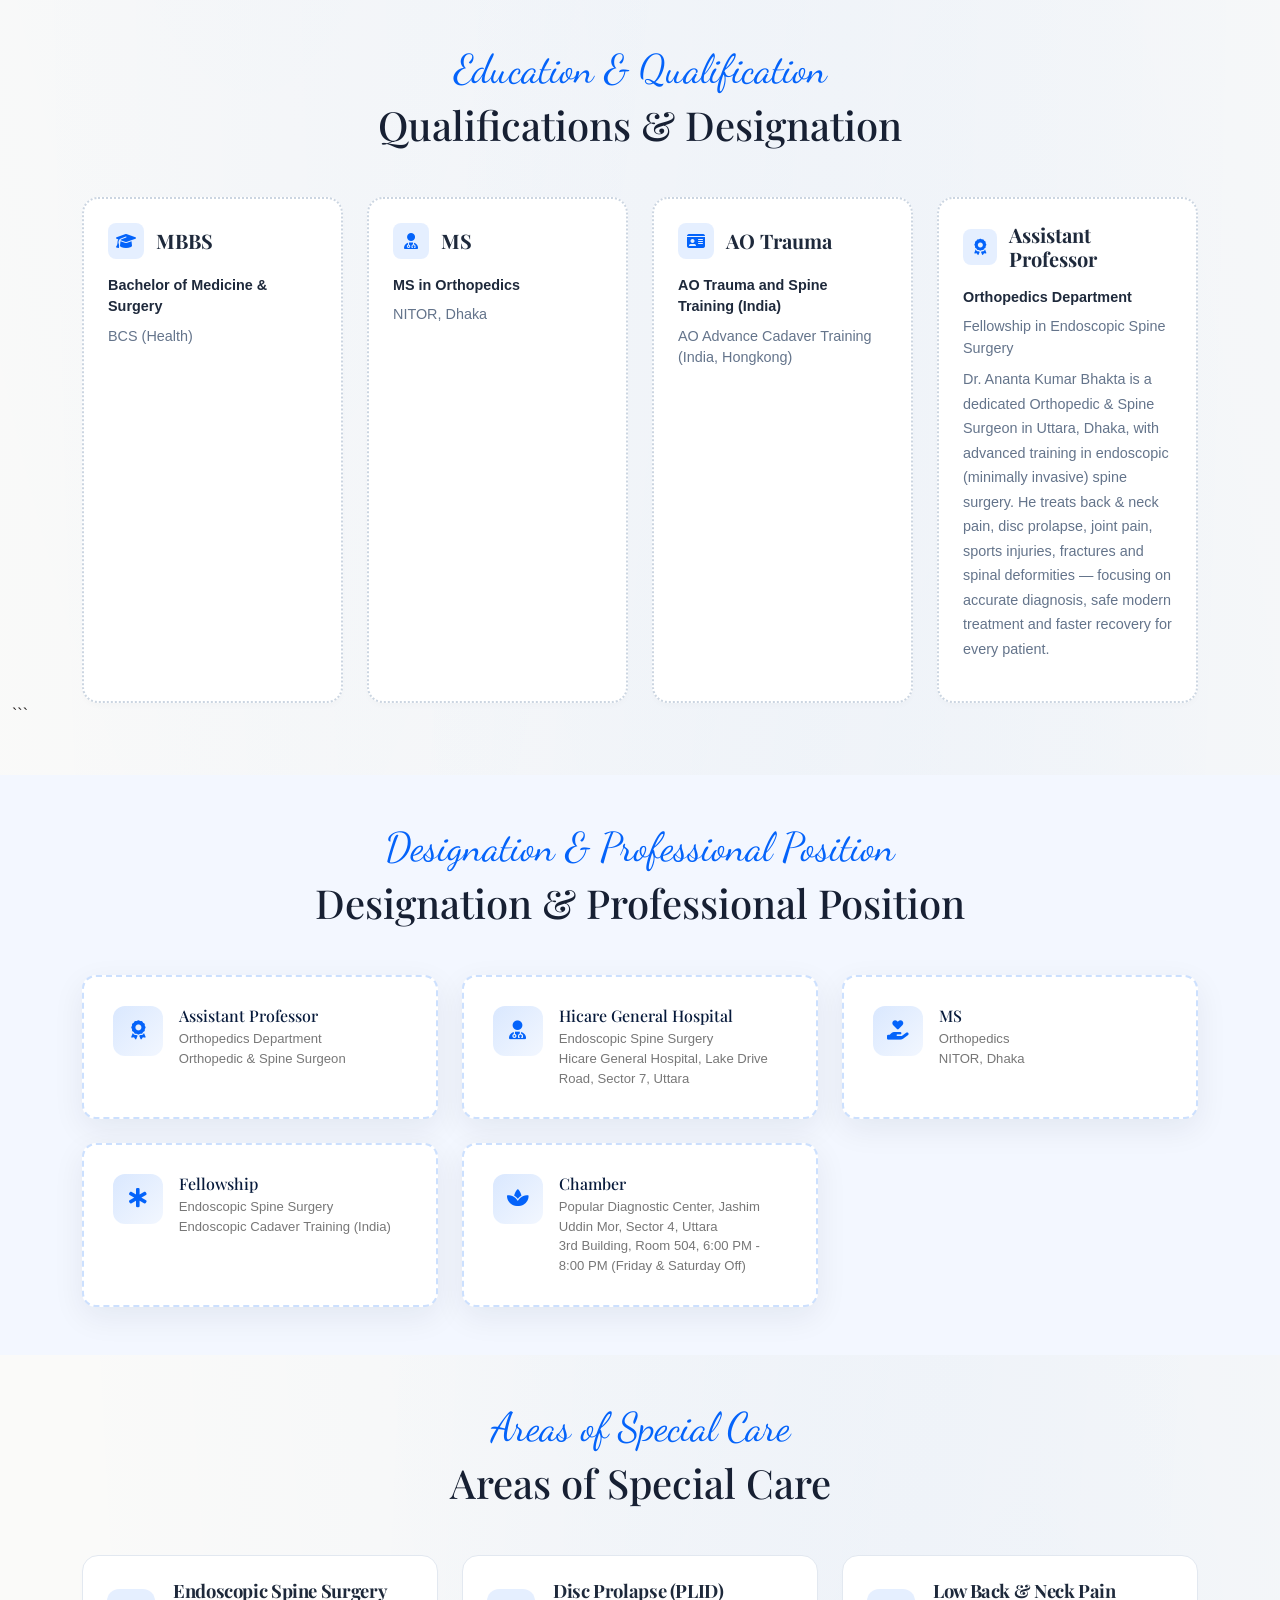
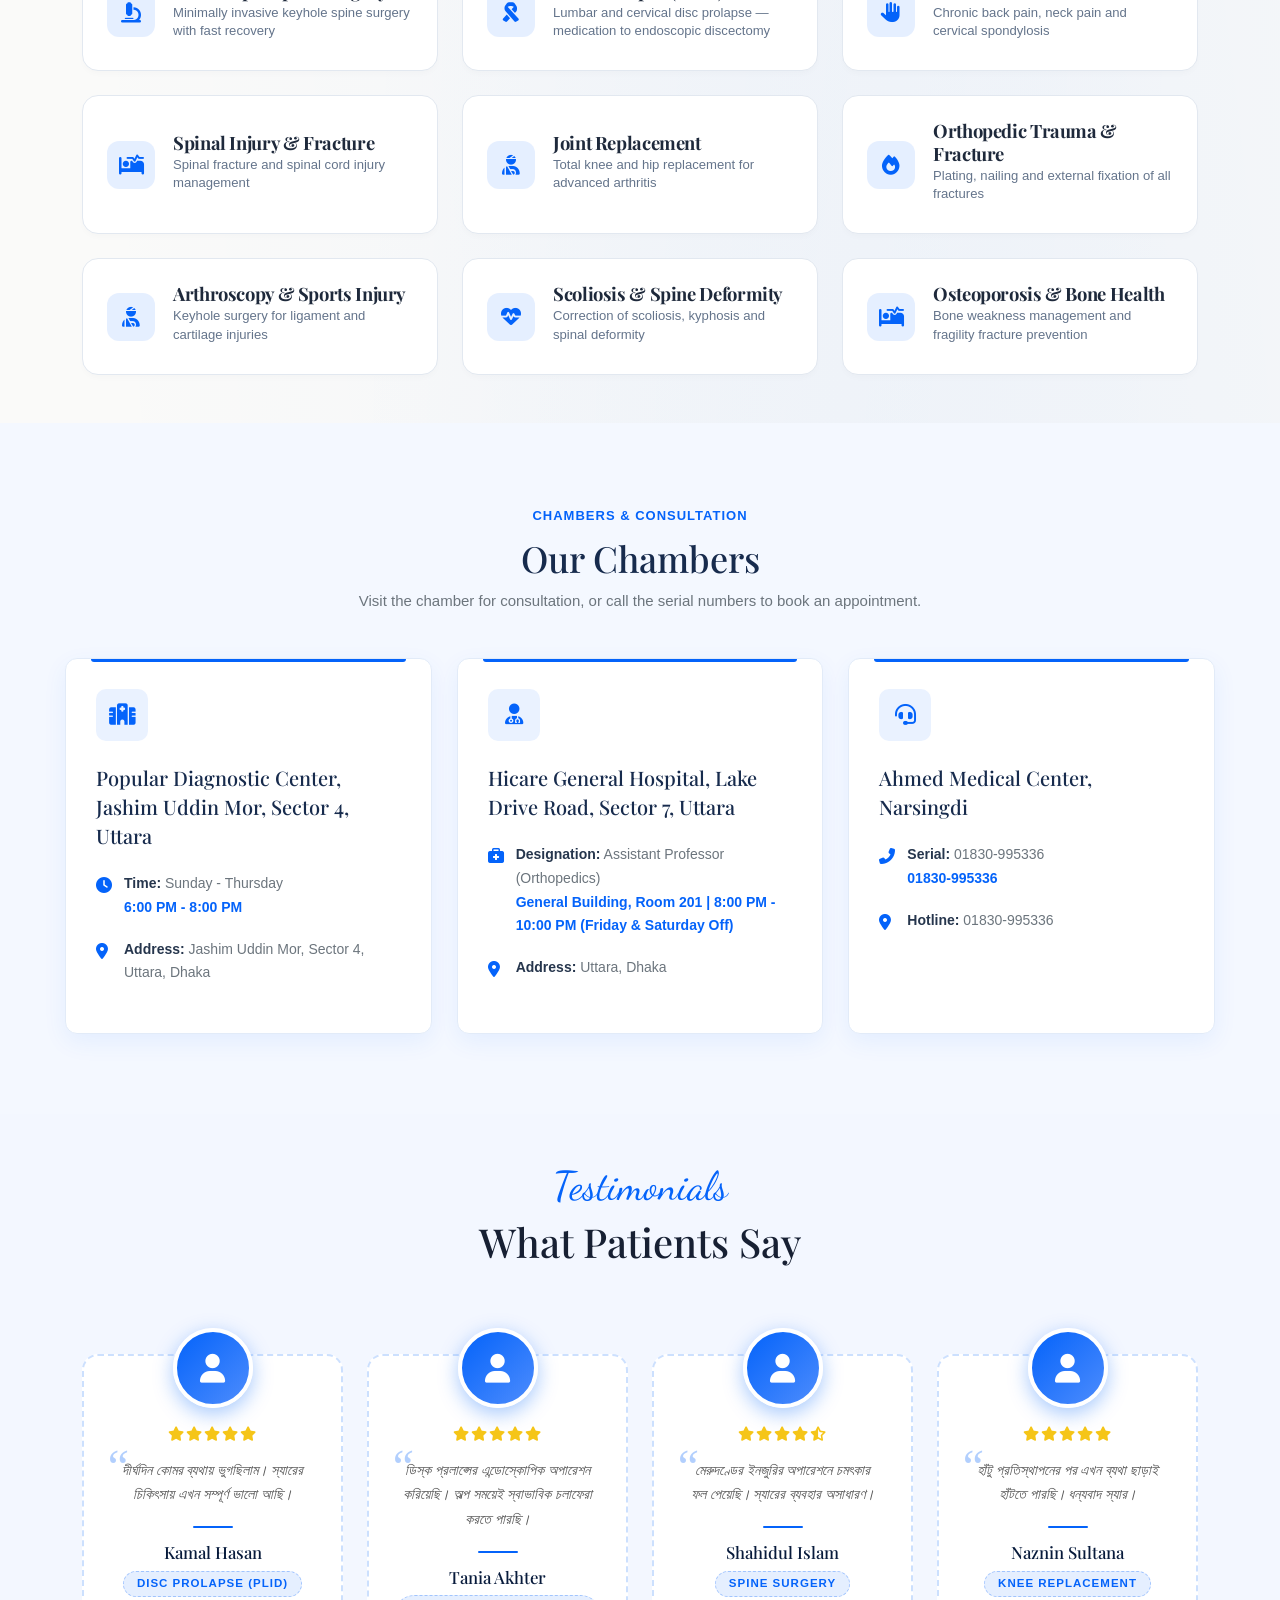
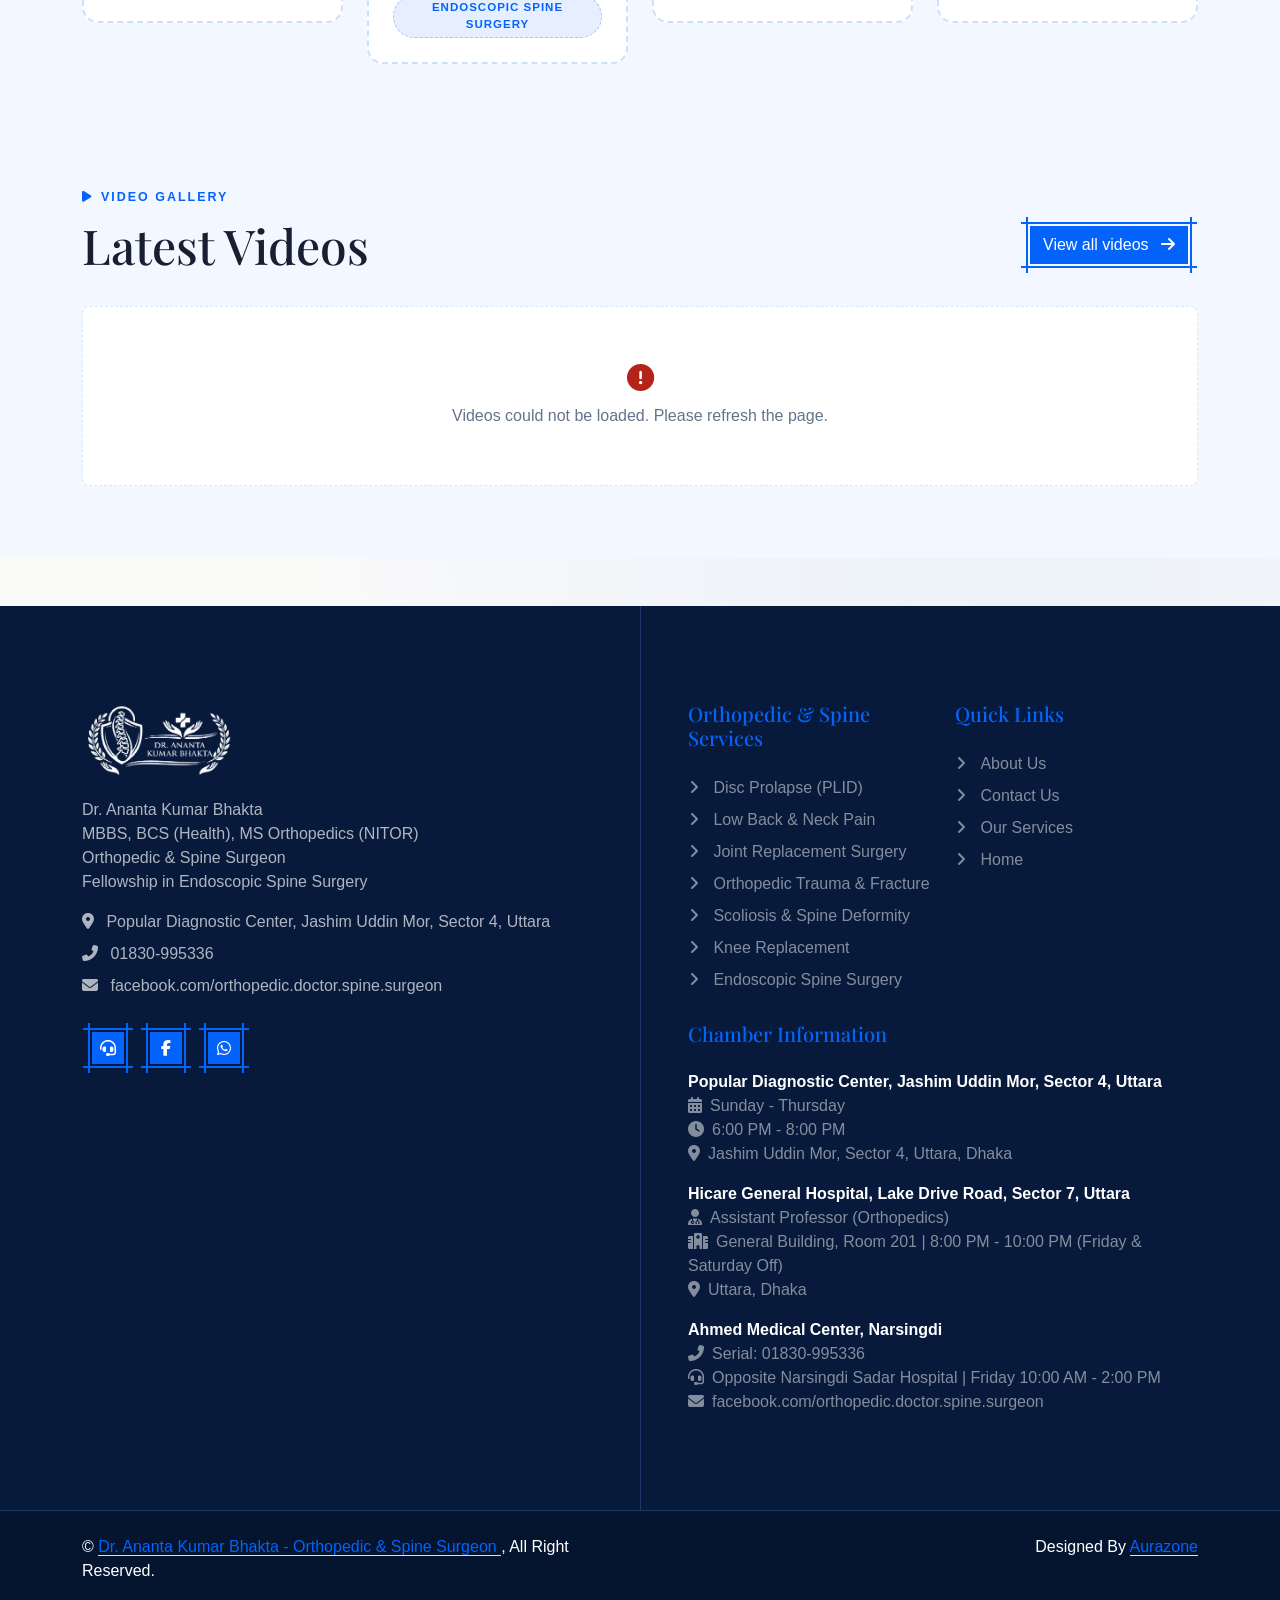
==== commit 6600bb31: "Changes" ====
--- a/public/site/index.html
+++ b/public/site/index.html
@@ -4,6 +4,8 @@
 <head>
     <meta charset="utf-8">
     <title>Dr. Ananta Kumar Bhakta | Orthopedic &amp; Spine Surgeon, Uttara, Dhaka</title>
+    <link rel="preconnect" href="https://cdnjs.cloudflare.com" crossorigin>
+    <link rel="preconnect" href="https://cdn.jsdelivr.net" crossorigin>
     <meta content="width=device-width, initial-scale=1.0" name="viewport">
     <meta
         content="Dr. Ananta Kumar Bhakta, Orthopedic &amp; Spine Surgeon Uttara, Dhaka, spine specialist Uttara, Dhaka, spine doctor Uttara, Dhaka, Spine Surgery Uttara, Dhaka, Hicare General Hospital, Popular Diagnostic Center"
@@ -34,11 +36,11 @@
 
     <meta property="og:type" content="website">
     <meta property="og:site_name" content="Dr. Ananta Kumar Bhakta">
-    <meta property="og:image" content="https://project--c62bf61e-bd69-4e02-8d5e-f5300a2036c3.lovable.app/img/og-preview.jpg">
+    <meta property="og:image" content="img/og-preview.jpg">
     <meta property="og:image:width" content="1200">
     <meta property="og:image:height" content="630">
     <meta name="twitter:card" content="summary_large_image">
-    <meta name="twitter:image" content="https://project--c62bf61e-bd69-4e02-8d5e-f5300a2036c3.lovable.app/img/og-preview.jpg">
+    <meta name="twitter:image" content="img/og-preview.jpg">
 </head>
 
 <body>
@@ -54,7 +56,7 @@
     <div class="container-fluid bg-light sticky-top p-0">
         <nav class="navbar navbar-expand-lg navbar-light p-0">
             <a href="index.html" class="navbar-brand py-2 px-3 me-0" style="background: var(--bs-primary);">
-                <img class="nav-logo-white" src="img/logo-white.png" alt="Dr. Ananta Kumar Bhakta - Orthopedic & Spine Surgeon"
+                <img class="nav-logo-white" src="img/logo-white.webp" alt="Dr. Ananta Kumar Bhakta - Orthopedic & Spine Surgeon"
                     style="height: 70px; width: auto; display: block; object-fit: contain;">
             </a>
             <button type="button" class="navbar-toggler me-4" data-bs-toggle="collapse"
@@ -109,7 +111,7 @@
 
         <div class="hero10">
             <div class="hero-photo-frame">
-                <img src="img/dr-main.jpeg" alt="Dr. Ananta Kumar Bhakta, orthopedic and spine surgeon">
+                <img src="img/dr-main.webp" alt="Dr. Ananta Kumar Bhakta, orthopedic and spine surgeon" loading="lazy" decoding="async">
             </div>
             <div class="hero-credential">
                 <div class="hero-credential-title">Trusted expertise <span>✦</span></div>
@@ -365,7 +367,7 @@
 </div>
                 </div>
                 <div class="col-lg-6 wow fadeIn" data-wow-delay="0.2s">
-                    <img class="img-fluid mb-3 rounded" src="img/dr-about.jpg" alt="Dr. Ananta Kumar Bhakta - Orthopedic & Spine Surgeon" style="width:100%; height:auto; object-fit:contain;">
+                    <img class="img-fluid mb-3 rounded" src="img/dr-about.webp" alt="Dr. Ananta Kumar Bhakta - Orthopedic & Spine Surgeon" style="width:100%; height:auto; object-fit:contain;" loading="lazy" decoding="async">
                     <div class="d-flex align-items-center bg-light rounded mb-3" style="border: 2px dashed rgba(4, 99, 250,0.25);">
                         <div class="btn-square flex-shrink-0 bg-primary" style="width: 100px; height: 100px;">
                             <i class="fa fa-phone fa-2x text-dark"></i>
@@ -419,7 +421,7 @@
             <!-- 1. Fever -->
             <div class="ser7">
                 <div class="ser8">
-                    <div class="ser9" style="background-image: url('img/svc-endoscopic-spine.jpg');"></div>
+                    <div class="ser9" style="background-image: url('img/svc-endoscopic-spine.webp');"></div>
                 </div>
                 <div class="ser10">
                     <div class="ser11">Endoscopic Spine Surgery</div>
@@ -440,7 +442,7 @@
 <!-- 2. Convulsion -->
 <div class="ser7">
     <div class="ser8">
-        <div class="ser9" style="background-image: url('img/svc-disc-prolapse.jpg');"></div>
+        <div class="ser9" style="background-image: url('img/svc-disc-prolapse.webp');"></div>
     </div>
     <div class="ser10">
         <div class="ser11">Disc Prolapse (PLID)</div>
@@ -461,7 +463,7 @@
             <!-- 3. Cold & Cough -->
             <div class="ser7">
                 <div class="ser8">
-                    <div class="ser9" style="background-image: url('img/svc-back-pain.jpg');"></div>
+                    <div class="ser9" style="background-image: url('img/svc-back-pain.webp');"></div>
                 </div>
                 <div class="ser10">
                     <div class="ser11">Low Back Pain</div>
@@ -480,7 +482,7 @@
             <!-- 4. Sore Throat & Tonsil -->
             <div class="ser7">
                 <div class="ser8">
-                    <div class="ser9" style="background-image: url('img/svc-neck-pain.jpg');"></div>
+                    <div class="ser9" style="background-image: url('img/svc-neck-pain.webp');"></div>
                 </div>
                 <div class="ser10">
                     <div class="ser11">Neck Pain &amp; Cervical Spondylosis</div>
@@ -499,7 +501,7 @@
             <!-- 5. Frozen Shoulder -->
             <div class="ser7">
                 <div class="ser8">
-                    <div class="ser9" style="background-image: url('img/svc-spine-deformity.jpg');"></div>
+                    <div class="ser9" style="background-image: url('img/svc-spine-deformity.webp');"></div>
                 </div>
                 <div class="ser10">
                     <div class="ser11">Scoliosis &amp; Spine Deformity</div>
@@ -518,7 +520,7 @@
             <!-- 6. Pneumonia -->
             <div class="ser7">
                 <div class="ser8">
-                    <div class="ser9" style="background-image: url('img/svc-spine-trauma.jpg');"></div>
+                    <div class="ser9" style="background-image: url('img/svc-spine-trauma.webp');"></div>
                 </div>
                 <div class="ser10">
                     <div class="ser11">Spinal Injury &amp; Fracture</div>
@@ -537,7 +539,7 @@
             <!-- 7. Abdominal Pain -->
             <div class="ser7">
                 <div class="ser8">
-                    <div class="ser9" style="background-image: url('img/svc-trauma.jpg');"></div>
+                    <div class="ser9" style="background-image: url('img/svc-trauma.webp');"></div>
                 </div>
                 <div class="ser10">
                     <div class="ser11">Orthopedic Trauma &amp; Fracture</div>
@@ -557,7 +559,7 @@
              <!-- 8. Asthma -->
             <div class="ser7">
                 <div class="ser8">
-                    <div class="ser9" style="background-image: url('img/svc-joint-replacement.jpg');"></div>
+                    <div class="ser9" style="background-image: url('img/svc-joint-replacement.webp');"></div>
                 </div>
                 <div class="ser10">
                     <div class="ser11">Joint Replacement Surgery</div>
@@ -581,7 +583,7 @@
              <!-- 9. Loss of Appetite & Indigestion -->
             <div class="ser7">
                 <div class="ser8">
-                    <div class="ser9" style="background-image: url('img/svc-knee-pain.jpg');"></div>
+                    <div class="ser9" style="background-image: url('img/svc-knee-pain.webp');"></div>
                 </div>
                 <div class="ser10">
                     <div class="ser11">Knee Pain &amp; Arthritis</div>
@@ -604,7 +606,7 @@
              <!-- 9. Diabetic Foot -->
             <div class="ser7">
                 <div class="ser8">
-                    <div class="ser9" style="background-image: url('img/svc-arthroscopy.jpg');"></div>
+                    <div class="ser9" style="background-image: url('img/svc-arthroscopy.webp');"></div>
                 </div>
                 <div class="ser10">
                     <div class="ser11">Arthroscopy (Keyhole Surgery)</div>
@@ -627,7 +629,7 @@
              <!-- 10. Pressure Sore Surgery -->
             <div class="ser7">
                 <div class="ser8">
-                    <div class="ser9" style="background-image: url('img/svc-sports-injury.jpg');"></div>
+                    <div class="ser9" style="background-image: url('img/svc-sports-injury.webp');"></div>
                 </div>
                 <div class="ser10">
                     <div class="ser11">Sports Injury</div>
@@ -650,7 +652,7 @@
             <!-- 11. Allergies & Scabies -->
             <div class="ser7">
                 <div class="ser8">
-                    <div class="ser9" style="background-image: url('img/svc-shoulder.jpg');"></div>
+                    <div class="ser9" style="background-image: url('img/svc-shoulder.webp');"></div>
                 </div>
                 <div class="ser10">
                     <div class="ser11">Frozen Shoulder</div>
@@ -673,7 +675,7 @@
             <!-- 13. Hidradenitis Suppurativa -->
             <div class="ser7">
                 <div class="ser8">
-                    <div class="ser9" style="background-image: url('img/svc-osteoporosis.jpg');"></div>
+                    <div class="ser9" style="background-image: url('img/svc-osteoporosis.webp');"></div>
                 </div>
                 <div class="ser10">
                     <div class="ser11">Osteoporosis &amp; Bone Health</div>
@@ -694,7 +696,7 @@
             <!-- 14. General patient illness -->
             <div class="ser7">
                 <div class="ser8">
-                    <div class="ser9" style="background-image: url('img/svc-physiotherapy.jpg');"></div>
+                    <div class="ser9" style="background-image: url('img/svc-physiotherapy.webp');"></div>
                 </div>
                 <div class="ser10">
                     <div class="ser11">Physiotherapy &amp; Rehabilitation</div>
@@ -826,6 +828,10 @@
                 <div class="cred-body">
 <p><strong>Orthopedics Department</strong></p>
 <p>Fellowship in Endoscopic Spine Surgery</p>
+
+                <p class="mb-3" style="line-height:1.7">
+                    Dr. Ananta Kumar Bhakta is a dedicated Orthopedic &amp; Spine Surgeon in Uttara, Dhaka, with advanced training in endoscopic (minimally invasive) spine surgery. He treats back &amp; neck pain, disc prolapse, joint pain, sports injuries, fractures and spinal deformities &mdash; focusing on accurate diagnosis, safe modern treatment and faster recovery for every patient.
+                </p>
 </div>
 
             </div>
@@ -1162,13 +1168,13 @@
             <div class="col-lg-6 pe-lg-5">
 
                 <a href="index.html" class="navbar-brand">
-                    <img src="img/logo-white.png"
+                    <img src="img/logo-white.webp"
                         alt="Dr. Ananta Kumar Bhakta"
                         style="height: 80px;
                                width: auto;
                                object-fit: contain;
                                margin-bottom: 1rem;
-                               ">
+                               " loading="lazy" decoding="async">
                 </a>
 
                 <p>
--- a/public/site/css/style.css
+++ b/public/site/css/style.css
@@ -1,516 +1,516 @@
-/********** Template CSS **********/
-
-/*** Spinner ***/
-#spinner {
-    opacity: 0;
-    visibility: hidden;
-    transition: opacity .5s ease-out, visibility 0s linear .5s;
-    z-index: 99999;
-}
-
-#spinner.show {
-    transition: opacity .5s ease-out, visibility 0s linear 0s;
-    visibility: visible;
-    opacity: 1;
-}
-
-.back-to-top {
-    position: fixed !important;
-    display: none;
-    right: 45px;
-    bottom: 45px;
-    z-index: 99;
-}
-
-/*** Fonts ***/
-.font-work-sans {
-  font-family: "Work Sans", sans-serif;
-  font-optical-sizing: auto;
-  font-weight: 400;
-  font-style: normal;
-}
-
-.font-playfair-display {
-  font-family: "Playfair Display", serif;
-  font-optical-sizing: auto;
-  font-weight: 400;
-  font-style: normal;
-}
-
-.font-dancing-script {
-    font-family: "Dancing Script", cursive;
-    font-optical-sizing: auto;
-    font-weight: 400;
-    font-style: normal;
-}
-
-
-/*** Button ***/
-.btn {
-    position: relative;
-    transition: .5s;
-}
-
-.btn-square {
-    width: 38px;
-    height: 38px;
-}
-
-.btn-sm-square {
-    width: 32px;
-    height: 32px;
-}
-
-.btn-lg-square {
-    width: 48px;
-    height: 48px;
-}
-
-.btn-square,
-.btn-sm-square,
-.btn-lg-square {
-    padding: 0;
-    display: flex;
-    align-items: center;
-    justify-content: center;
-    font-weight: normal;
-}
-
-.btn-dark,
-.btn-primary {
-    margin: 10px;
-}
-
-.btn-primary::before,
-.btn-primary::after {
-    position: absolute;
-    content: "";
-    width: calc(100% + 10px);
-    height: calc(100% + 10px);
-    top: -5px;
-    left: -5px;
-}
-
-.btn-primary::before {
-    top: -10px;
-    height: calc(100% + 20px);
-    border-left: 2px solid var(--bs-primary);
-    border-right: 2px solid var(--bs-primary);
-}
-
-.btn-primary::after {
-    left: -10px;
-    width: calc(100% + 20px);
-    border-top: 2px solid var(--bs-primary);
-    border-bottom: 2px solid var(--bs-primary);
-}
-
-.btn-dark::before,
-.btn-dark::after {
-    position: absolute;
-    content: "";
-    width: calc(100% + 10px);
-    height: calc(100% + 10px);
-    top: -5px;
-    left: -5px;
-}
-
-.btn-dark::before {
-    top: -10px;
-    height: calc(100% + 20px);
-    border-left: 2px solid var(--bs-dark);
-    border-right: 2px solid var(--bs-dark);
-}
-
-.btn-dark::after {
-    left: -10px;
-    width: calc(100% + 20px);
-    border-top: 2px solid var(--bs-dark);
-    border-bottom: 2px solid var(--bs-dark);
-}
-
-
-/*** Navbar ***/
-.sticky-top {
-    top: -150px;
-    transition: .5s;
-}
-
-.navbar .navbar-nav .nav-link {
-    margin: 0 12px;
-    padding: 0;
-    outline: none;
-    font-family: "Playfair Display", serif;
-    font-size: 18px;
-    font-weight: 500;
-    text-transform: uppercase;
-    letter-spacing: 1px;
-    color: var(--bs-dark);
-}
-
-.navbar .navbar-nav .nav-link:hover,
-.navbar .navbar-nav .nav-link.active {
-    color: var(--bs-primary)
-}
-
-.navbar .dropdown-toggle::after {
-    border: none;
-    content: "\f107";
-    font-family: "Font Awesome 5 Free";
-    font-weight: 900;
-    vertical-align: middle;
-    margin-left: 8px;
-}
-
-.navbar .dropdown-menu .dropdown-item:hover,
-.navbar .dropdown-menu .dropdown-item.active {
-    color: var(--bs-white);
-    background: var(--bs-primary);
-}
-
-@media (max-width: 991.98px) {
-    .navbar .navbar-nav .nav-link  {
-        margin-left: 0;
-        padding: 10px 0;
-    }
-}
-
-@media (min-width: 992px) {
-    .navbar .nav-item .dropdown-menu {
-        display: block;
-        border: none;
-        margin-top: 0;
-        top: 150%;
-        opacity: 0;
-        visibility: hidden;
-        transition: .5s;
-    }
-
-    .navbar .nav-item:hover .dropdown-menu {
-        top: 100%;
-        visibility: visible;
-        transition: .5s;
-        opacity: 1;
-    }
-}
-
-.navbar .btn-primary {
-    border-width: 2px;
-    background: var(--bs-light);
-}
-
-.navbar .btn-primary:hover {
-    background: var(--bs-primary);
-}
-
-
-/*** Hero Header ***/
-.hero-header {
-    background: url(../img/hero-bg.jpg) top left no-repeat;
-    background-size: cover;
-}
-
-@media (min-width: 992px) {
-    .hero-header .container {
-        max-width: 100% !important;
-    }
-
-    .hero-header .hero-header-text  {
-        padding-left: calc(((100% - 960px) / 2) + .75rem);
-    }
-}
-
-@media (min-width: 1200px) {
-    .hero-header .hero-header-text  {
-        padding-left: calc(((100% - 1140px) / 2) + .75rem);
-    }
-}
-
-@media (min-width: 1400px) {
-    .hero-header .hero-header-text  {
-        padding-left: calc(((100% - 1320px) / 2) + .75rem);
-    }
-}
-
-.header-carousel .owl-nav {
-    position: absolute;
-    right: 0;
-    bottom: 0;
-    text-align: center;
-    display: flex;
-    justify-content: center;
-}
-
-.header-carousel .owl-nav .owl-prev,
-.header-carousel .owl-nav .owl-next{
-    position: relative;
-    margin-left: 2px;
-    width: 60px;
-    height: 60px;
-    display: flex;
-    align-items: center;
-    justify-content: center;
-    color: var(--bs-dark);
-    background: var(--bs-primary);
-    font-size: 22px;
-    transition: .5s;
-}
-
-.header-carousel .owl-nav .owl-prev:hover,
-.header-carousel .owl-nav .owl-next:hover {
-    color: var(--bs-white);
-}
-
-.page-header {
-    background: url(../img/THEPAGEHEAD.png) top center no-repeat;
-    background-size: cover;
-    background-attachment: scroll;
-    position: relative;
-    min-height: 160px;
-}
-
-@media (max-width: 575px) {
-    .page-header {
-        background-position: top left;
-        min-height: 130px;
-        background-size: cover;
-    }
-}
-
-@media (min-width: 576px) and (max-width: 991px) {
-    .page-header {
-        background-position: top center;
-        min-height: 150px;
-        background-size: cover;
-    }
-}
-
-.page-header::before {
-    content: '';
-    position: absolute;
-    top: 0;
-    left: 0;
-    width: 100%;
-    height: 100%;
-    background: rgba(37, 37, 37, 0.62);
-}
-
-.page-header .container {
-    position: relative;
-    z-index: 1;
-}
-
-.page-header h1,
-.page-header .breadcrumb-item,
-.page-header .breadcrumb-item a,
-.page-header .breadcrumb-item.active {
-    color: #fff !important;
-}
-
-.page-header .breadcrumb-item + .breadcrumb-item::before {
-    color: rgba(255,255,255,0.6);
-}
-
-
-/*** Service ***/
-@media (max-width: 768px) {
-    .service .service-item {
-        border: none !important;
-        box-shadow: 0 0 45px rgba(0, 0, 0, .05);
-    }
-}
-
-@media (min-width: 992px) {
-    .service .service-item.border-lg-end {
-        border-right: 1px solid #dee2e6;
-    }
-
-    .service .service-item.border-lg-end-0 {
-        border-right: none !important;
-    }
-
-    .service .service-item.border-lg-bottom-0 {
-        border-bottom: none !important;
-    }
-}
-
-.service .service-item .btn-primary {
-    border-width: 2px;
-    background: var(--bs-white);
-}
-
-.service .service-item .btn-primary:hover {
-    background: var(--bs-primary);
-}
-
-.service .service-item img {
-    width: 70px;
-    margin-bottom: 20px;
-}
-
-
-/*** Team ***/
-.team {
-    position: relative;
-}
-
-.team::before {
-    position: absolute;
-    content: "";
-    width: 200%;
-    height: 200px;
-    top: 50%;
-    left: -50%;
-    transform: translateY(-50%);
-    margin-top: 1rem;
-    background: var(--bs-primary);
-}
-
-.team-item img {
-    transition: .5s;
-}
-  
-.team-item:hover img {
-    transform: scale(1.2);
-}
-  
-.team-overlay {
-    position: absolute;
-    padding: 30px;
-    right: 30px;
-    bottom: 30px;
-    left: 30px;
-    text-align: center;
-    background: rgba(255, 255, 255, .5);
-    transition: .5s;
-    z-index: 1;
-}
-
-.team-item:hover .team-overlay {
-    background: rgba(255, 255, 255, .9);
-}
-
-.team-overlay p {
-    letter-spacing: 1px;
-}
-
-.team-overlay .btn-dark {
-    border-width: 2px;
-    color: var(--bs-dark);
-    background: transparent;
-}
-
-.team-overlay .btn-dark:hover {
-    color: var(--bs-white);
-    background: var(--bs-dark);
-}
-
-
-/*** Testimonial ***/
-.testimonial-carousel .owl-item {
-    position: relative;
-}
-
-.testimonial-carousel .owl-item::before {
-    position: absolute;
-    content: "\f10d";
-    font-family: "Font Awesome 5 Free";
-    font-weight: 900;
-    font-size: 300px;
-    top: 50%;
-    left: 50%;
-    transform: translate(-50%, -50%);
-    opacity: .1;
-}
-
-.testimonial-carousel .owl-item img {
-    position: relative;
-    width: 100px;
-    height: 100px;
-    z-index: 1;
-}
-
-.testimonial-carousel .owl-item,
-.testimonial-carousel .owl-item * {
-    transition: .5s;
-}
-
-.testimonial-carousel .owl-item span {
-    letter-spacing: 2px;
-}
-
-.testimonial-carousel .owl-item.center .bg-light {
-    background: var(--bs-primary) !important;
-}
-
-.testimonial-carousel .owl-item.center .bg-light * {
-    color: var(--bs-dark) !important;
-}
-
-.testimonial-carousel .owl-nav {
-    margin-top: 25px;
-    display: flex;
-    justify-content: center;
-}
-
-.testimonial-carousel .owl-nav .owl-prev,
-.testimonial-carousel .owl-nav .owl-next {
-    margin: 0 5px;
-    width: 45px;
-    height: 45px;
-    display: flex;
-    align-items: center;
-    justify-content: center;
-    font-size: 22px;
-    color: var(--bs-dark);
-    background: var(--bs-primary);
-    transition: .5s;
-}
-
-.testimonial-carousel .owl-nav .owl-prev:hover,
-.testimonial-carousel .owl-nav .owl-next:hover {
-    color: var(--bs-white);
-    background: var(--bs-dark);
-}
-
-
-/*** Footer ***/
-@media (min-width: 992px) {
-    .footer::after {
-        position: absolute;
-        content: "";
-        width: 1px;
-        height: 100%;
-        top: 0;
-        left: 50%;
-        background: var(--bs-secondary);
-    }
-}
-
-.footer .btn.btn-link {
-    display: block;
-    margin-bottom: 5px;
-    padding: 0;
-    text-align: left;
-    color: rgba(255, 255, 255, .5);
-    font-weight: normal;
-    text-transform: capitalize;
-    transition: .3s;
-}
-
-.footer .btn.btn-link:hover {
-    color: var(--bs-primary);
-    letter-spacing: 1px;
-    box-shadow: none;
-}
-
-.footer .btn.btn-link::before {
-    position: relative;
-    content: "\f105";
-    font-family: "Font Awesome 5 Free";
-    font-weight: 900;
-    color: rgba(255, 255, 255, .5);
-    margin-right: 10px;
+/********** Template CSS **********/
+
+/*** Spinner ***/
+#spinner {
+    opacity: 0;
+    visibility: hidden;
+    transition: opacity .5s ease-out, visibility 0s linear .5s;
+    z-index: 99999;
+}
+
+#spinner.show {
+    transition: opacity .5s ease-out, visibility 0s linear 0s;
+    visibility: visible;
+    opacity: 1;
+}
+
+.back-to-top {
+    position: fixed !important;
+    display: none;
+    right: 45px;
+    bottom: 45px;
+    z-index: 99;
+}
+
+/*** Fonts ***/
+.font-work-sans {
+  font-family: "Work Sans", sans-serif;
+  font-optical-sizing: auto;
+  font-weight: 400;
+  font-style: normal;
+}
+
+.font-playfair-display {
+  font-family: "Playfair Display", serif;
+  font-optical-sizing: auto;
+  font-weight: 400;
+  font-style: normal;
+}
+
+.font-dancing-script {
+    font-family: "Dancing Script", cursive;
+    font-optical-sizing: auto;
+    font-weight: 400;
+    font-style: normal;
+}
+
+
+/*** Button ***/
+.btn {
+    position: relative;
+    transition: .5s;
+}
+
+.btn-square {
+    width: 38px;
+    height: 38px;
+}
+
+.btn-sm-square {
+    width: 32px;
+    height: 32px;
+}
+
+.btn-lg-square {
+    width: 48px;
+    height: 48px;
+}
+
+.btn-square,
+.btn-sm-square,
+.btn-lg-square {
+    padding: 0;
+    display: flex;
+    align-items: center;
+    justify-content: center;
+    font-weight: normal;
+}
+
+.btn-dark,
+.btn-primary {
+    margin: 10px;
+}
+
+.btn-primary::before,
+.btn-primary::after {
+    position: absolute;
+    content: "";
+    width: calc(100% + 10px);
+    height: calc(100% + 10px);
+    top: -5px;
+    left: -5px;
+}
+
+.btn-primary::before {
+    top: -10px;
+    height: calc(100% + 20px);
+    border-left: 2px solid var(--bs-primary);
+    border-right: 2px solid var(--bs-primary);
+}
+
+.btn-primary::after {
+    left: -10px;
+    width: calc(100% + 20px);
+    border-top: 2px solid var(--bs-primary);
+    border-bottom: 2px solid var(--bs-primary);
+}
+
+.btn-dark::before,
+.btn-dark::after {
+    position: absolute;
+    content: "";
+    width: calc(100% + 10px);
+    height: calc(100% + 10px);
+    top: -5px;
+    left: -5px;
+}
+
+.btn-dark::before {
+    top: -10px;
+    height: calc(100% + 20px);
+    border-left: 2px solid var(--bs-dark);
+    border-right: 2px solid var(--bs-dark);
+}
+
+.btn-dark::after {
+    left: -10px;
+    width: calc(100% + 20px);
+    border-top: 2px solid var(--bs-dark);
+    border-bottom: 2px solid var(--bs-dark);
+}
+
+
+/*** Navbar ***/
+.sticky-top {
+    top: -150px;
+    transition: .5s;
+}
+
+.navbar .navbar-nav .nav-link {
+    margin: 0 12px;
+    padding: 0;
+    outline: none;
+    font-family: "Playfair Display", serif;
+    font-size: 18px;
+    font-weight: 500;
+    text-transform: uppercase;
+    letter-spacing: 1px;
+    color: var(--bs-dark);
+}
+
+.navbar .navbar-nav .nav-link:hover,
+.navbar .navbar-nav .nav-link.active {
+    color: var(--bs-primary)
+}
+
+.navbar .dropdown-toggle::after {
+    border: none;
+    content: "\f107";
+    font-family: "Font Awesome 5 Free";
+    font-weight: 900;
+    vertical-align: middle;
+    margin-left: 8px;
+}
+
+.navbar .dropdown-menu .dropdown-item:hover,
+.navbar .dropdown-menu .dropdown-item.active {
+    color: var(--bs-white);
+    background: var(--bs-primary);
+}
+
+@media (max-width: 991.98px) {
+    .navbar .navbar-nav .nav-link  {
+        margin-left: 0;
+        padding: 10px 0;
+    }
+}
+
+@media (min-width: 992px) {
+    .navbar .nav-item .dropdown-menu {
+        display: block;
+        border: none;
+        margin-top: 0;
+        top: 150%;
+        opacity: 0;
+        visibility: hidden;
+        transition: .5s;
+    }
+
+    .navbar .nav-item:hover .dropdown-menu {
+        top: 100%;
+        visibility: visible;
+        transition: .5s;
+        opacity: 1;
+    }
+}
+
+.navbar .btn-primary {
+    border-width: 2px;
+    background: var(--bs-light);
+}
+
+.navbar .btn-primary:hover {
+    background: var(--bs-primary);
+}
+
+
+/*** Hero Header ***/
+.hero-header {
+    background: url(../img/hero-bg.webp) top left no-repeat;
+    background-size: cover;
+}
+
+@media (min-width: 992px) {
+    .hero-header .container {
+        max-width: 100% !important;
+    }
+
+    .hero-header .hero-header-text  {
+        padding-left: calc(((100% - 960px) / 2) + .75rem);
+    }
+}
+
+@media (min-width: 1200px) {
+    .hero-header .hero-header-text  {
+        padding-left: calc(((100% - 1140px) / 2) + .75rem);
+    }
+}
+
+@media (min-width: 1400px) {
+    .hero-header .hero-header-text  {
+        padding-left: calc(((100% - 1320px) / 2) + .75rem);
+    }
+}
+
+.header-carousel .owl-nav {
+    position: absolute;
+    right: 0;
+    bottom: 0;
+    text-align: center;
+    display: flex;
+    justify-content: center;
+}
+
+.header-carousel .owl-nav .owl-prev,
+.header-carousel .owl-nav .owl-next{
+    position: relative;
+    margin-left: 2px;
+    width: 60px;
+    height: 60px;
+    display: flex;
+    align-items: center;
+    justify-content: center;
+    color: var(--bs-dark);
+    background: var(--bs-primary);
+    font-size: 22px;
+    transition: .5s;
+}
+
+.header-carousel .owl-nav .owl-prev:hover,
+.header-carousel .owl-nav .owl-next:hover {
+    color: var(--bs-white);
+}
+
+.page-header {
+    background: url(../img/THEPAGEHEAD.webp) top center no-repeat;
+    background-size: cover;
+    background-attachment: scroll;
+    position: relative;
+    min-height: 160px;
+}
+
+@media (max-width: 575px) {
+    .page-header {
+        background-position: top left;
+        min-height: 130px;
+        background-size: cover;
+    }
+}
+
+@media (min-width: 576px) and (max-width: 991px) {
+    .page-header {
+        background-position: top center;
+        min-height: 150px;
+        background-size: cover;
+    }
+}
+
+.page-header::before {
+    content: '';
+    position: absolute;
+    top: 0;
+    left: 0;
+    width: 100%;
+    height: 100%;
+    background: rgba(37, 37, 37, 0.62);
+}
+
+.page-header .container {
+    position: relative;
+    z-index: 1;
+}
+
+.page-header h1,
+.page-header .breadcrumb-item,
+.page-header .breadcrumb-item a,
+.page-header .breadcrumb-item.active {
+    color: #fff !important;
+}
+
+.page-header .breadcrumb-item + .breadcrumb-item::before {
+    color: rgba(255,255,255,0.6);
+}
+
+
+/*** Service ***/
+@media (max-width: 768px) {
+    .service .service-item {
+        border: none !important;
+        box-shadow: 0 0 45px rgba(0, 0, 0, .05);
+    }
+}
+
+@media (min-width: 992px) {
+    .service .service-item.border-lg-end {
+        border-right: 1px solid #dee2e6;
+    }
+
+    .service .service-item.border-lg-end-0 {
+        border-right: none !important;
+    }
+
+    .service .service-item.border-lg-bottom-0 {
+        border-bottom: none !important;
+    }
+}
+
+.service .service-item .btn-primary {
+    border-width: 2px;
+    background: var(--bs-white);
+}
+
+.service .service-item .btn-primary:hover {
+    background: var(--bs-primary);
+}
+
+.service .service-item img {
+    width: 70px;
+    margin-bottom: 20px;
+}
+
+
+/*** Team ***/
+.team {
+    position: relative;
+}
+
+.team::before {
+    position: absolute;
+    content: "";
+    width: 200%;
+    height: 200px;
+    top: 50%;
+    left: -50%;
+    transform: translateY(-50%);
+    margin-top: 1rem;
+    background: var(--bs-primary);
+}
+
+.team-item img {
+    transition: .5s;
+}
+  
+.team-item:hover img {
+    transform: scale(1.2);
+}
+  
+.team-overlay {
+    position: absolute;
+    padding: 30px;
+    right: 30px;
+    bottom: 30px;
+    left: 30px;
+    text-align: center;
+    background: rgba(255, 255, 255, .5);
+    transition: .5s;
+    z-index: 1;
+}
+
+.team-item:hover .team-overlay {
+    background: rgba(255, 255, 255, .9);
+}
+
+.team-overlay p {
+    letter-spacing: 1px;
+}
+
+.team-overlay .btn-dark {
+    border-width: 2px;
+    color: var(--bs-dark);
+    background: transparent;
+}
+
+.team-overlay .btn-dark:hover {
+    color: var(--bs-white);
+    background: var(--bs-dark);
+}
+
+
+/*** Testimonial ***/
+.testimonial-carousel .owl-item {
+    position: relative;
+}
+
+.testimonial-carousel .owl-item::before {
+    position: absolute;
+    content: "\f10d";
+    font-family: "Font Awesome 5 Free";
+    font-weight: 900;
+    font-size: 300px;
+    top: 50%;
+    left: 50%;
+    transform: translate(-50%, -50%);
+    opacity: .1;
+}
+
+.testimonial-carousel .owl-item img {
+    position: relative;
+    width: 100px;
+    height: 100px;
+    z-index: 1;
+}
+
+.testimonial-carousel .owl-item,
+.testimonial-carousel .owl-item * {
+    transition: .5s;
+}
+
+.testimonial-carousel .owl-item span {
+    letter-spacing: 2px;
+}
+
+.testimonial-carousel .owl-item.center .bg-light {
+    background: var(--bs-primary) !important;
+}
+
+.testimonial-carousel .owl-item.center .bg-light * {
+    color: var(--bs-dark) !important;
+}
+
+.testimonial-carousel .owl-nav {
+    margin-top: 25px;
+    display: flex;
+    justify-content: center;
+}
+
+.testimonial-carousel .owl-nav .owl-prev,
+.testimonial-carousel .owl-nav .owl-next {
+    margin: 0 5px;
+    width: 45px;
+    height: 45px;
+    display: flex;
+    align-items: center;
+    justify-content: center;
+    font-size: 22px;
+    color: var(--bs-dark);
+    background: var(--bs-primary);
+    transition: .5s;
+}
+
+.testimonial-carousel .owl-nav .owl-prev:hover,
+.testimonial-carousel .owl-nav .owl-next:hover {
+    color: var(--bs-white);
+    background: var(--bs-dark);
+}
+
+
+/*** Footer ***/
+@media (min-width: 992px) {
+    .footer::after {
+        position: absolute;
+        content: "";
+        width: 1px;
+        height: 100%;
+        top: 0;
+        left: 50%;
+        background: var(--bs-secondary);
+    }
+}
+
+.footer .btn.btn-link {
+    display: block;
+    margin-bottom: 5px;
+    padding: 0;
+    text-align: left;
+    color: rgba(255, 255, 255, .5);
+    font-weight: normal;
+    text-transform: capitalize;
+    transition: .3s;
+}
+
+.footer .btn.btn-link:hover {
+    color: var(--bs-primary);
+    letter-spacing: 1px;
+    box-shadow: none;
+}
+
+.footer .btn.btn-link::before {
+    position: relative;
+    content: "\f105";
+    font-family: "Font Awesome 5 Free";
+    font-weight: 900;
+    color: rgba(255, 255, 255, .5);
+    margin-right: 10px;
 }
 /*** Navbar brand logo — force pure white ***/
 .navbar-brand .nav-logo-white,
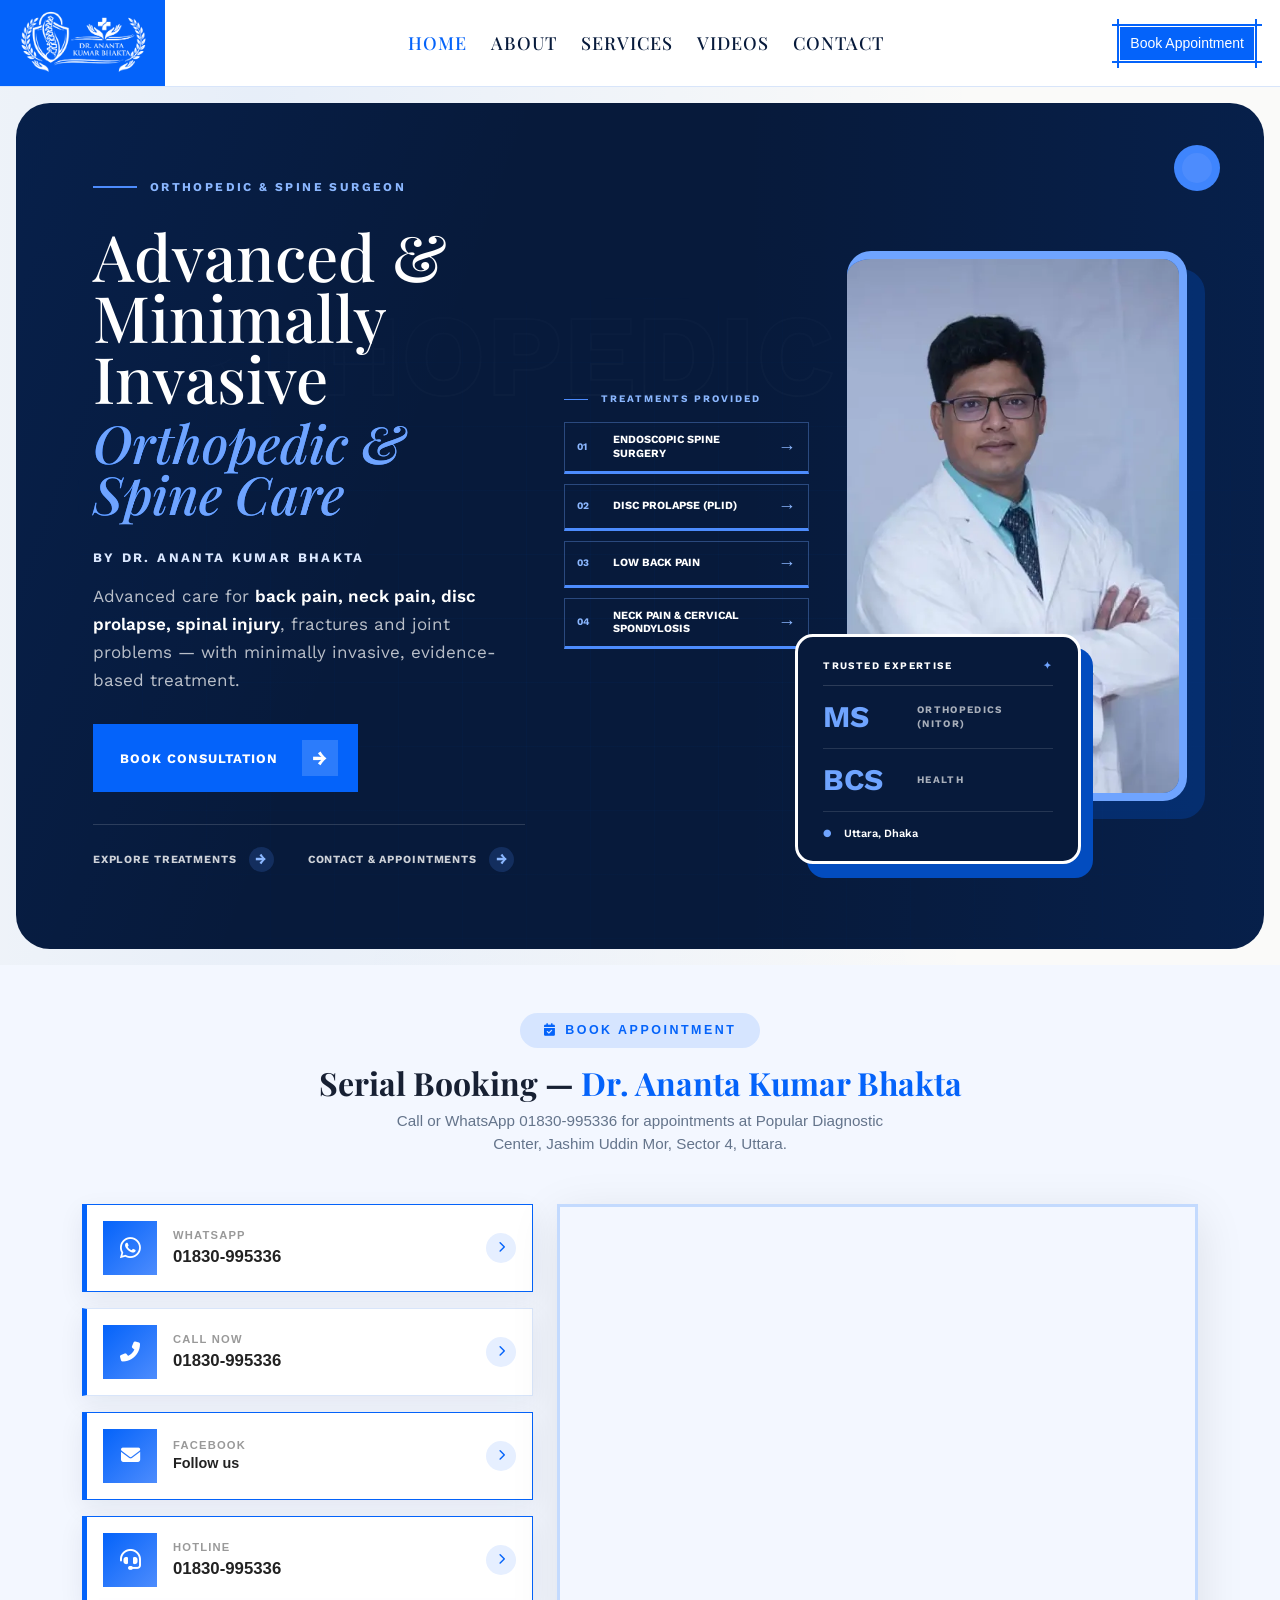
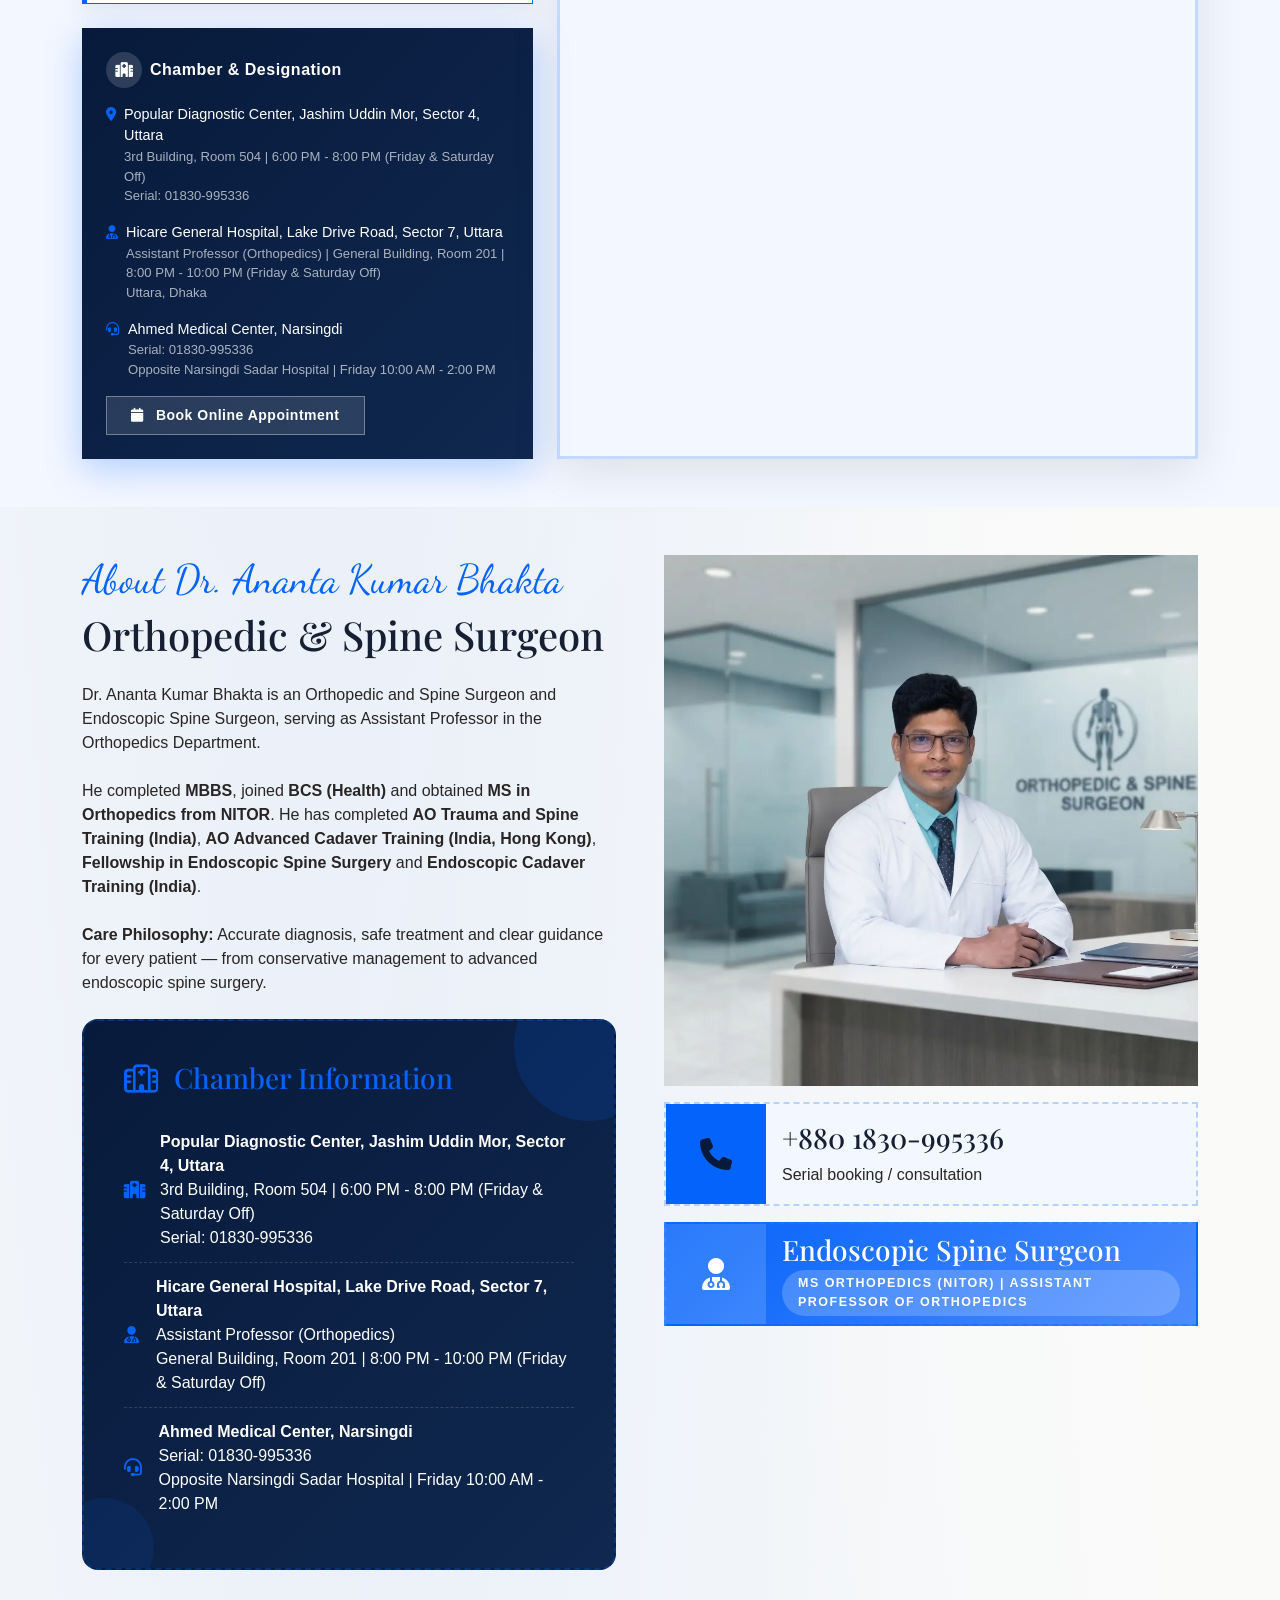
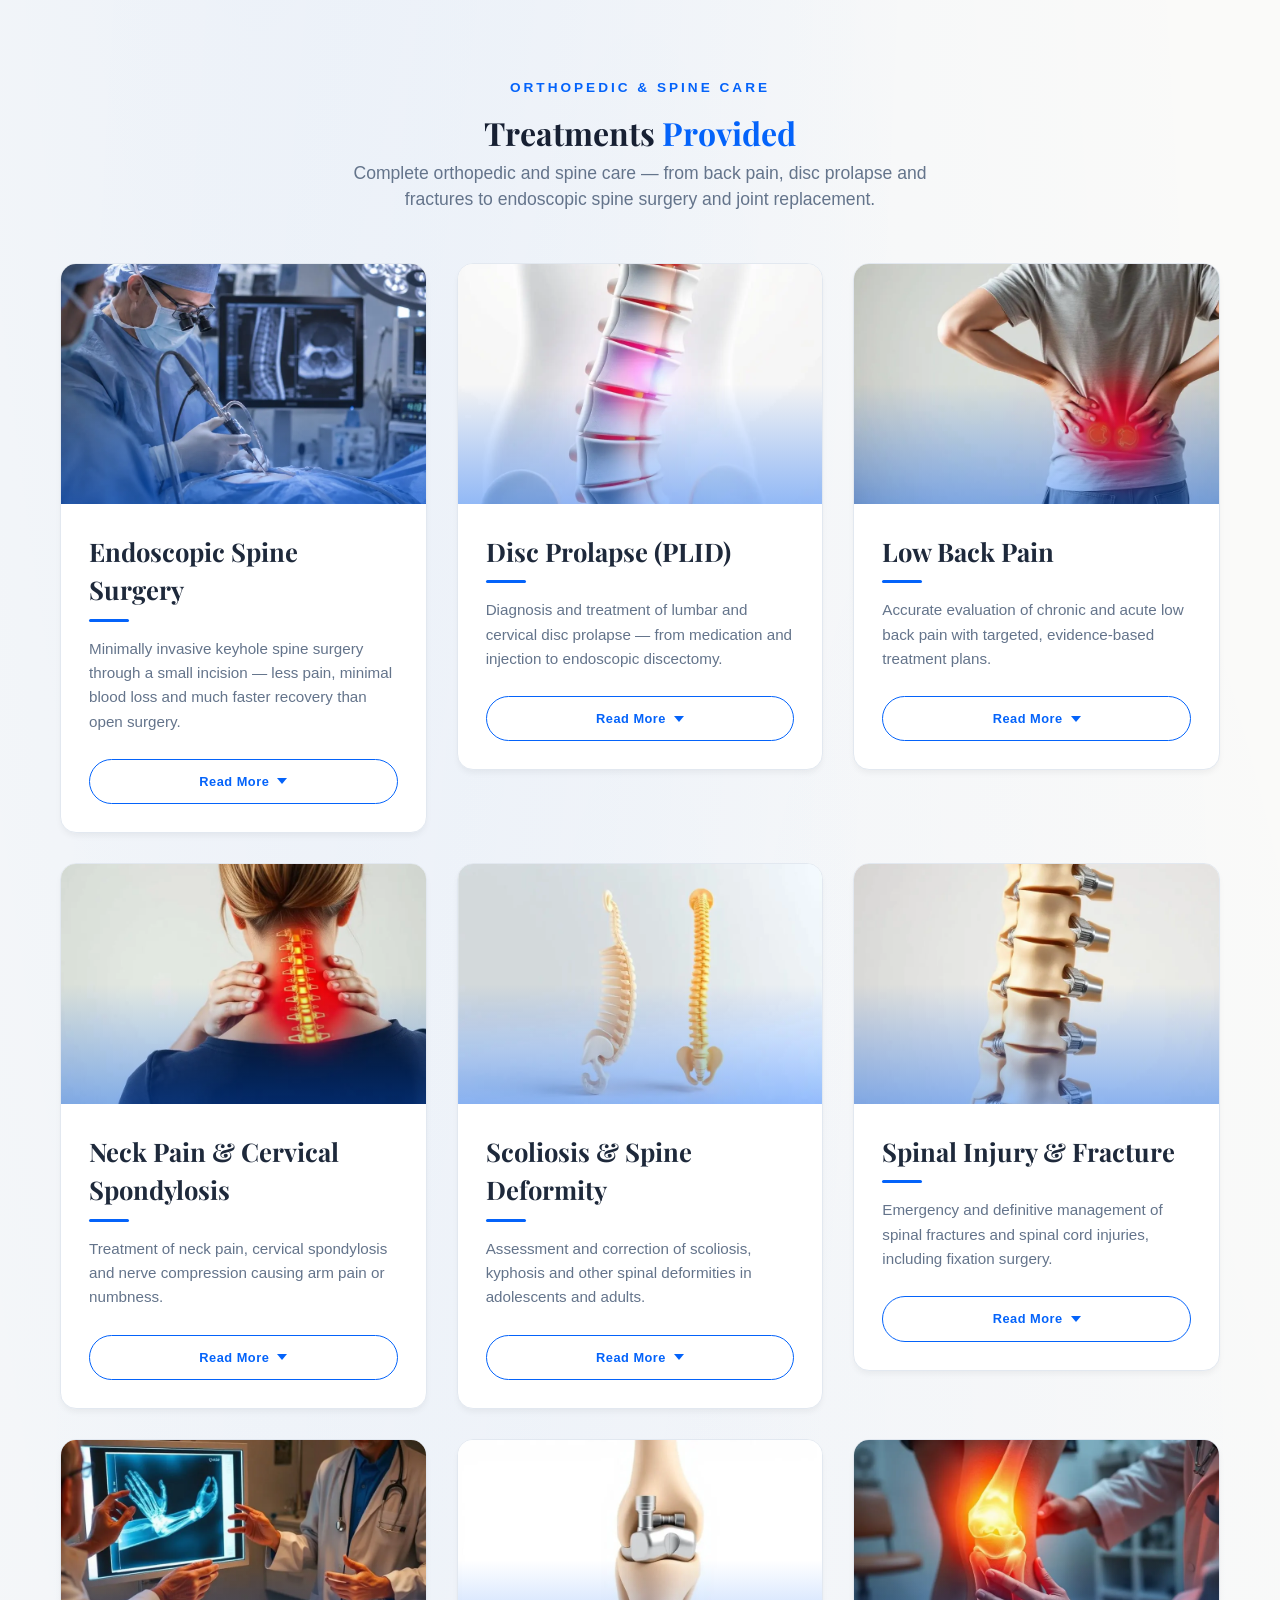
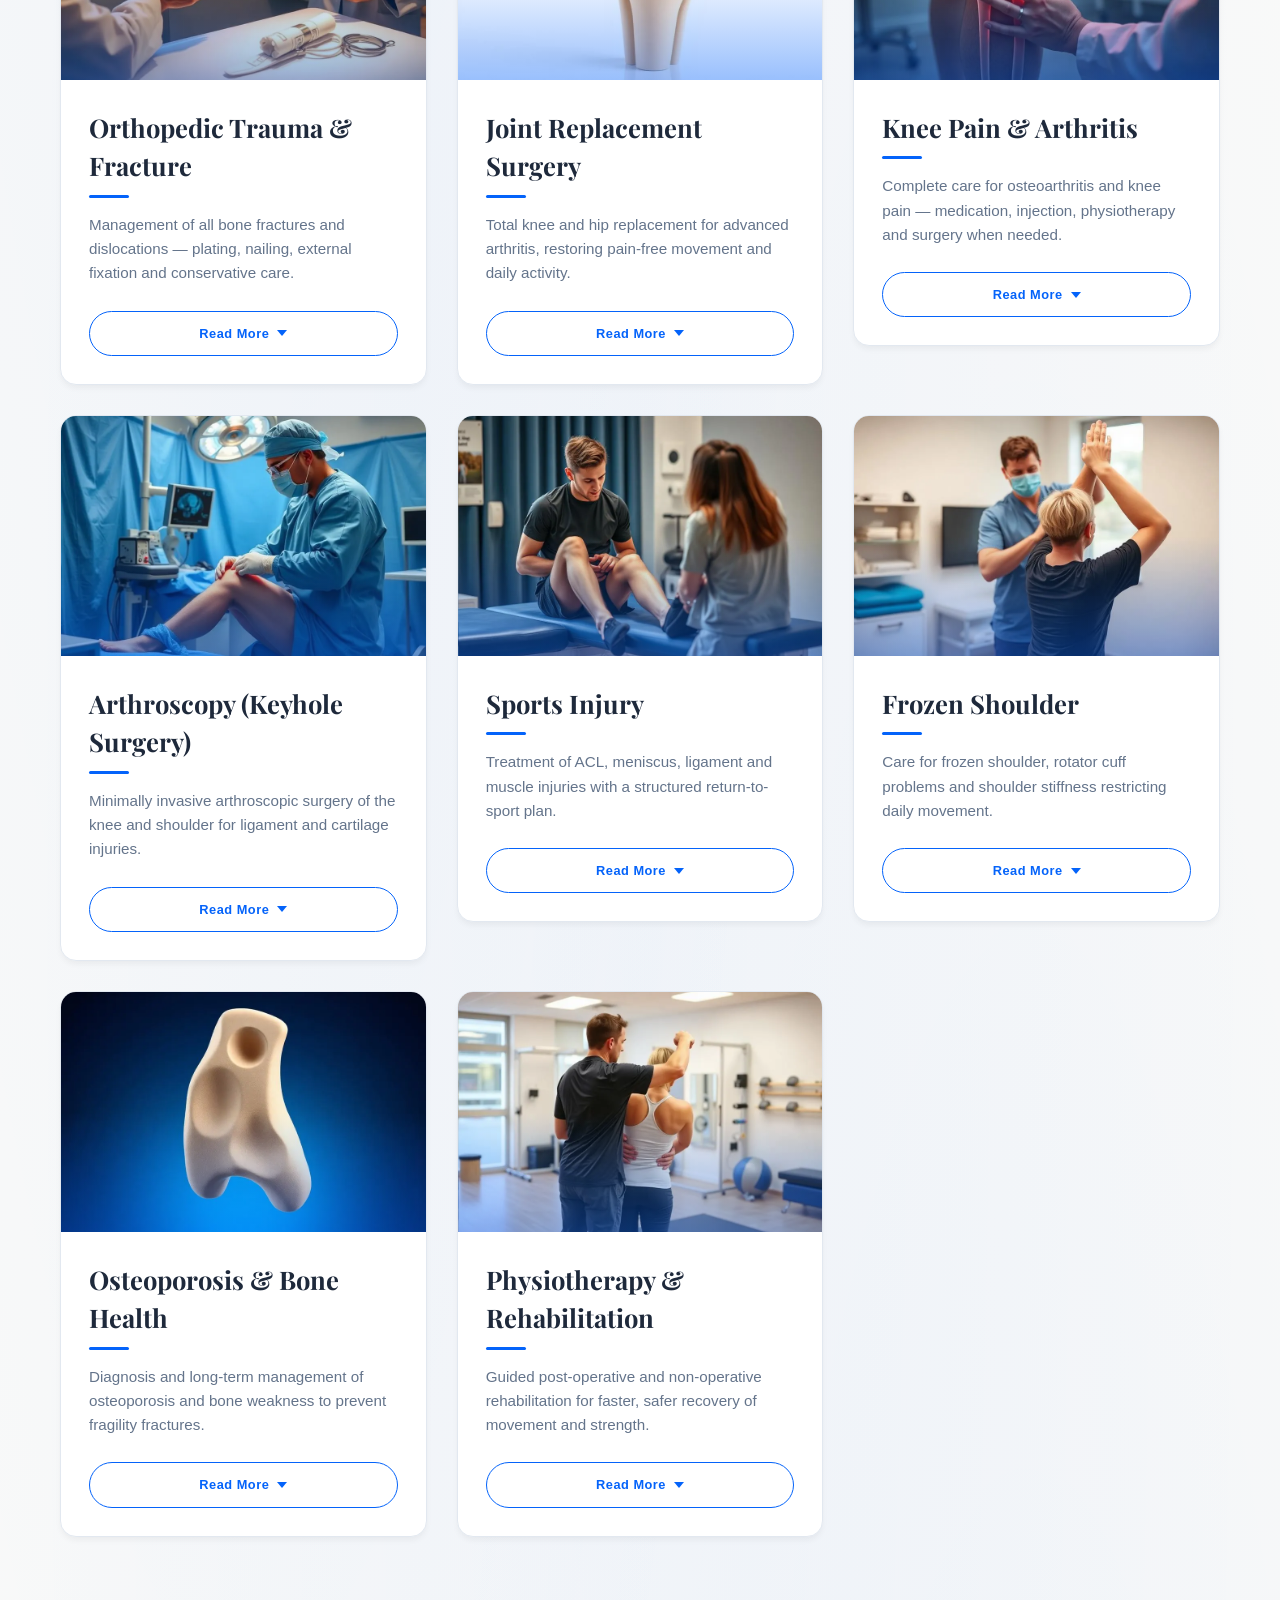
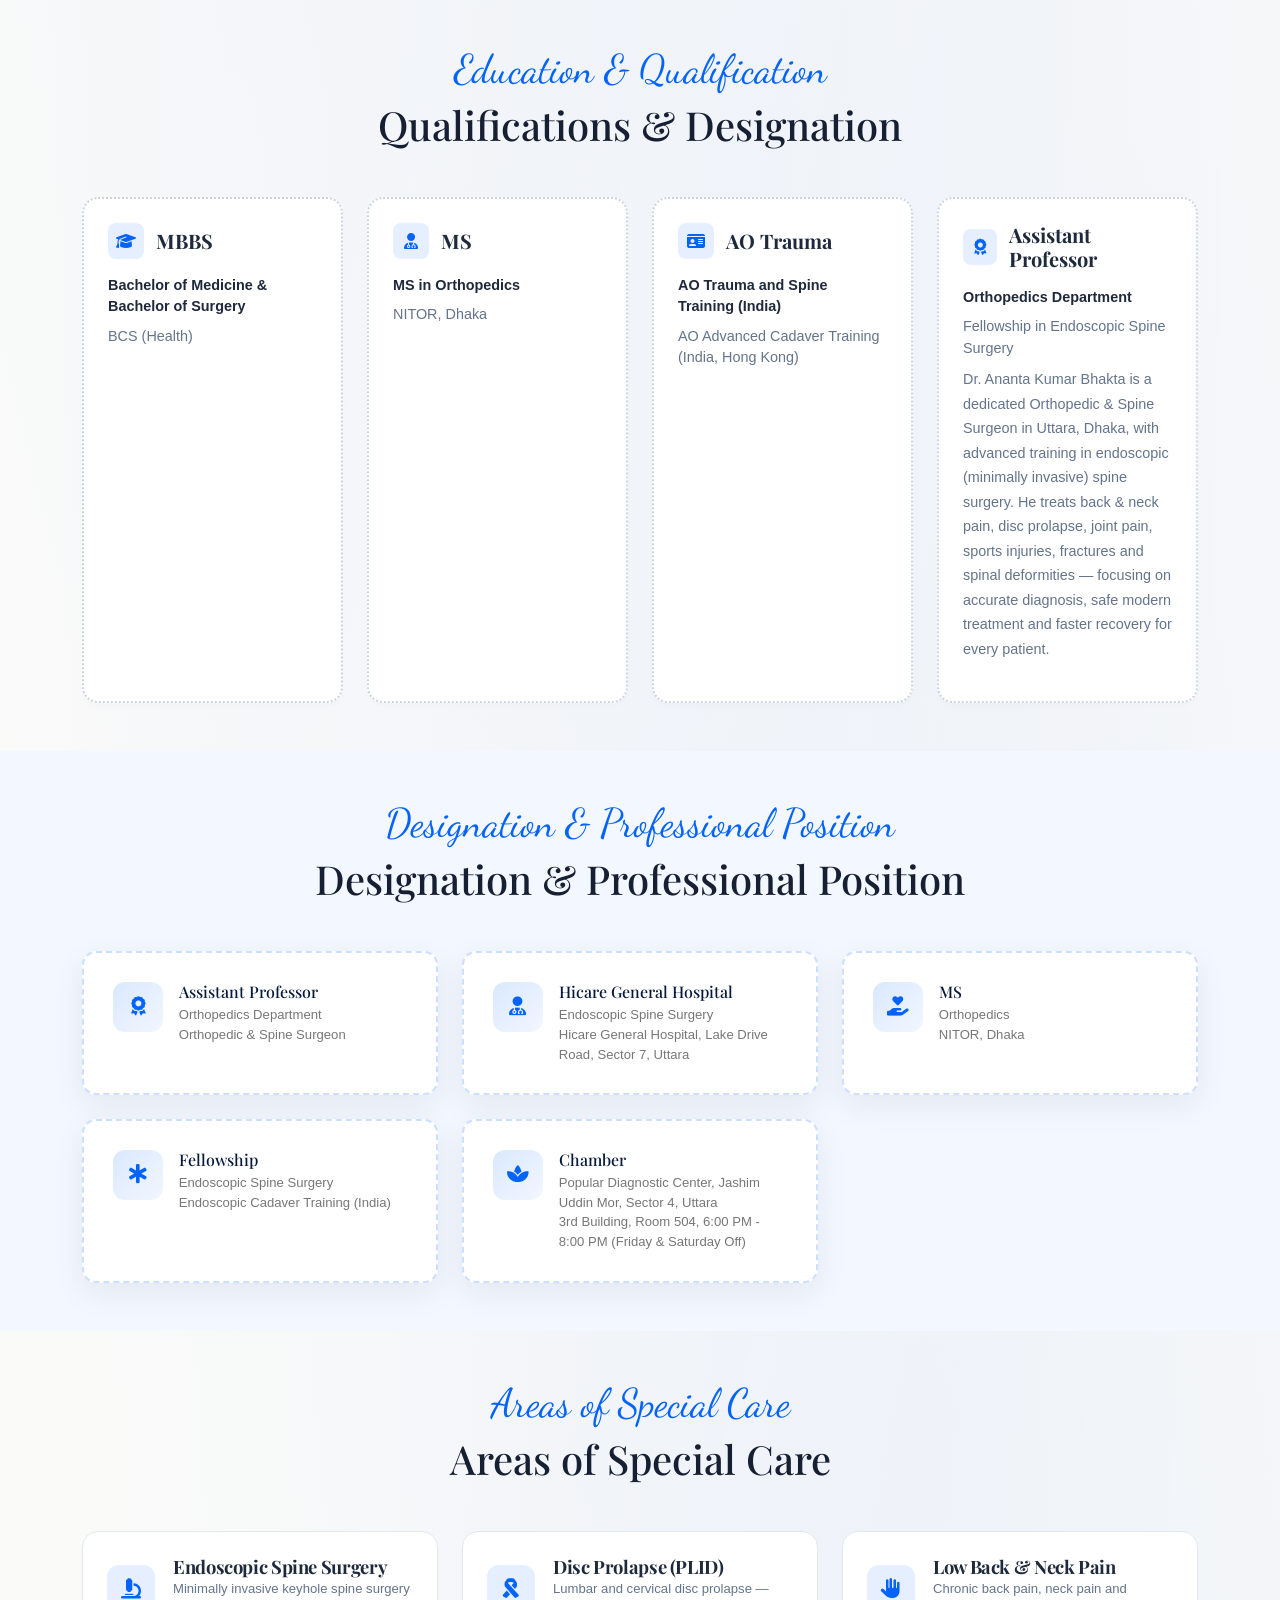
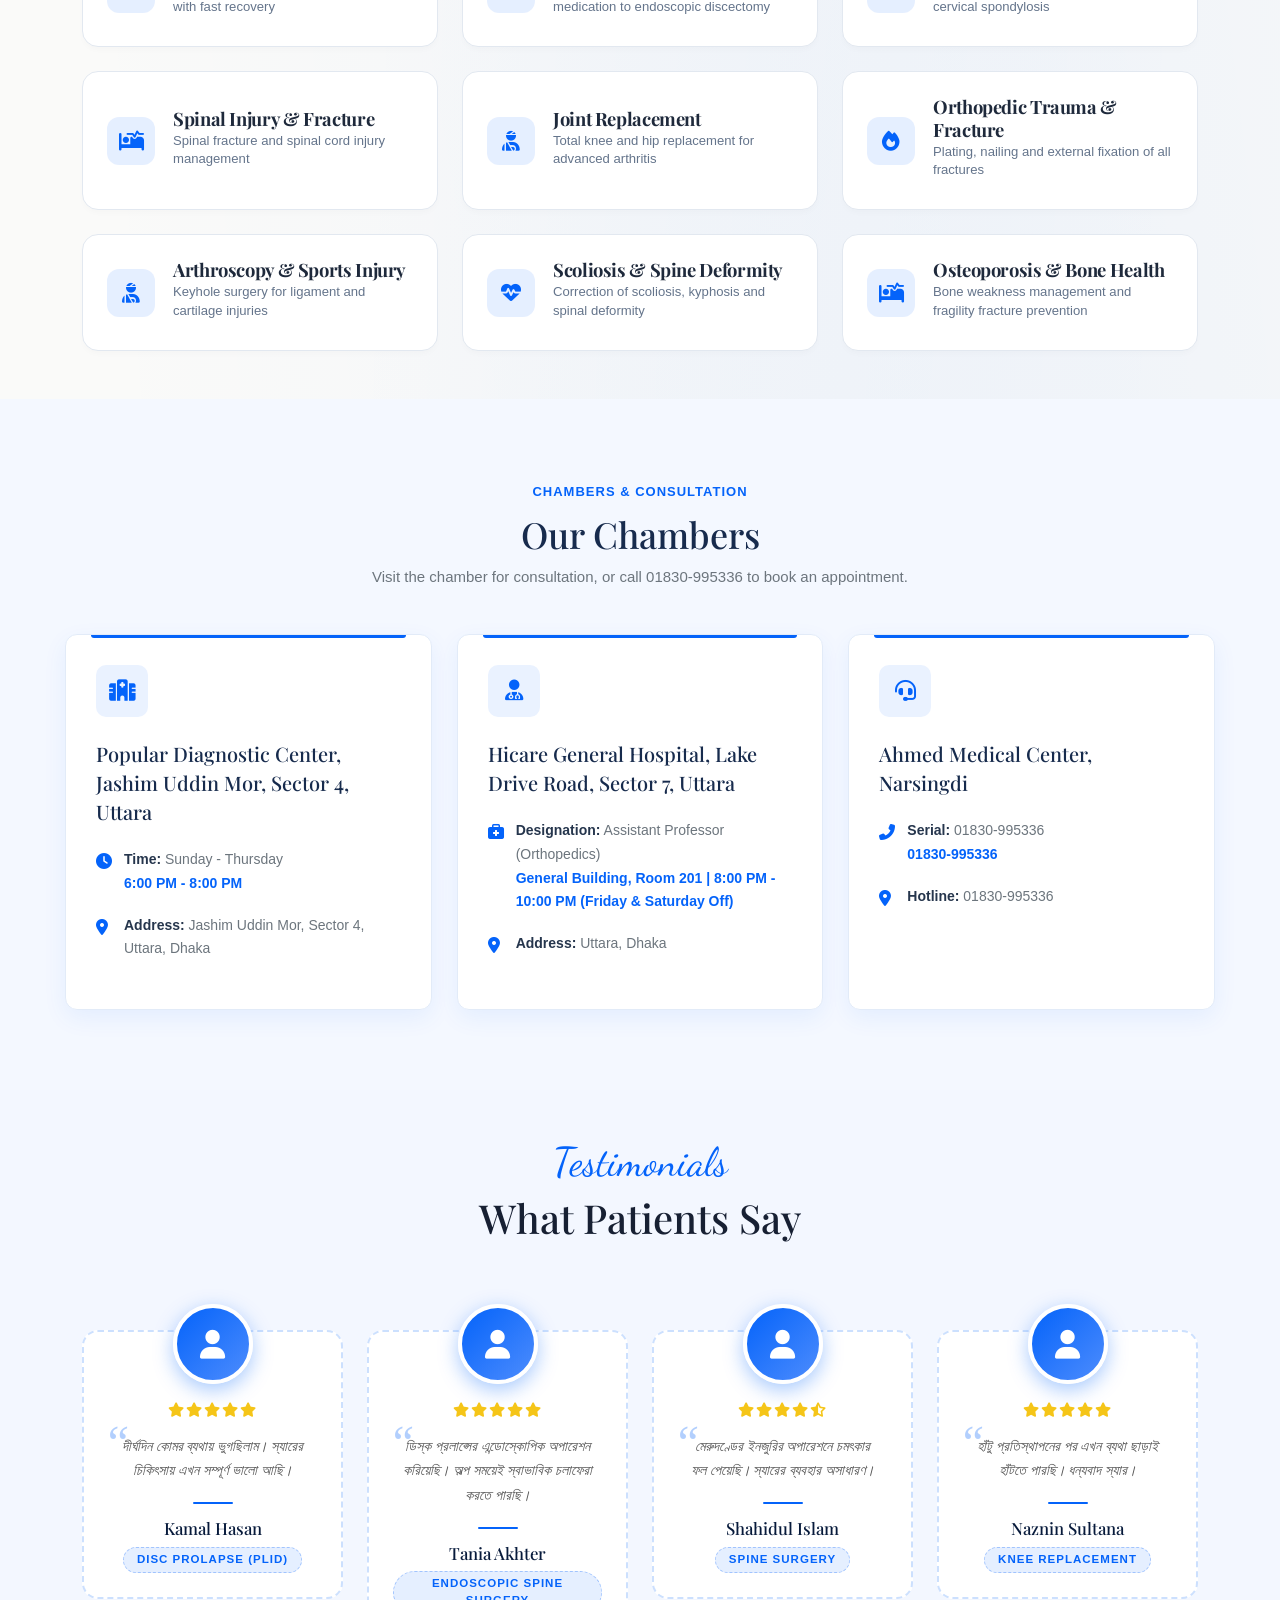
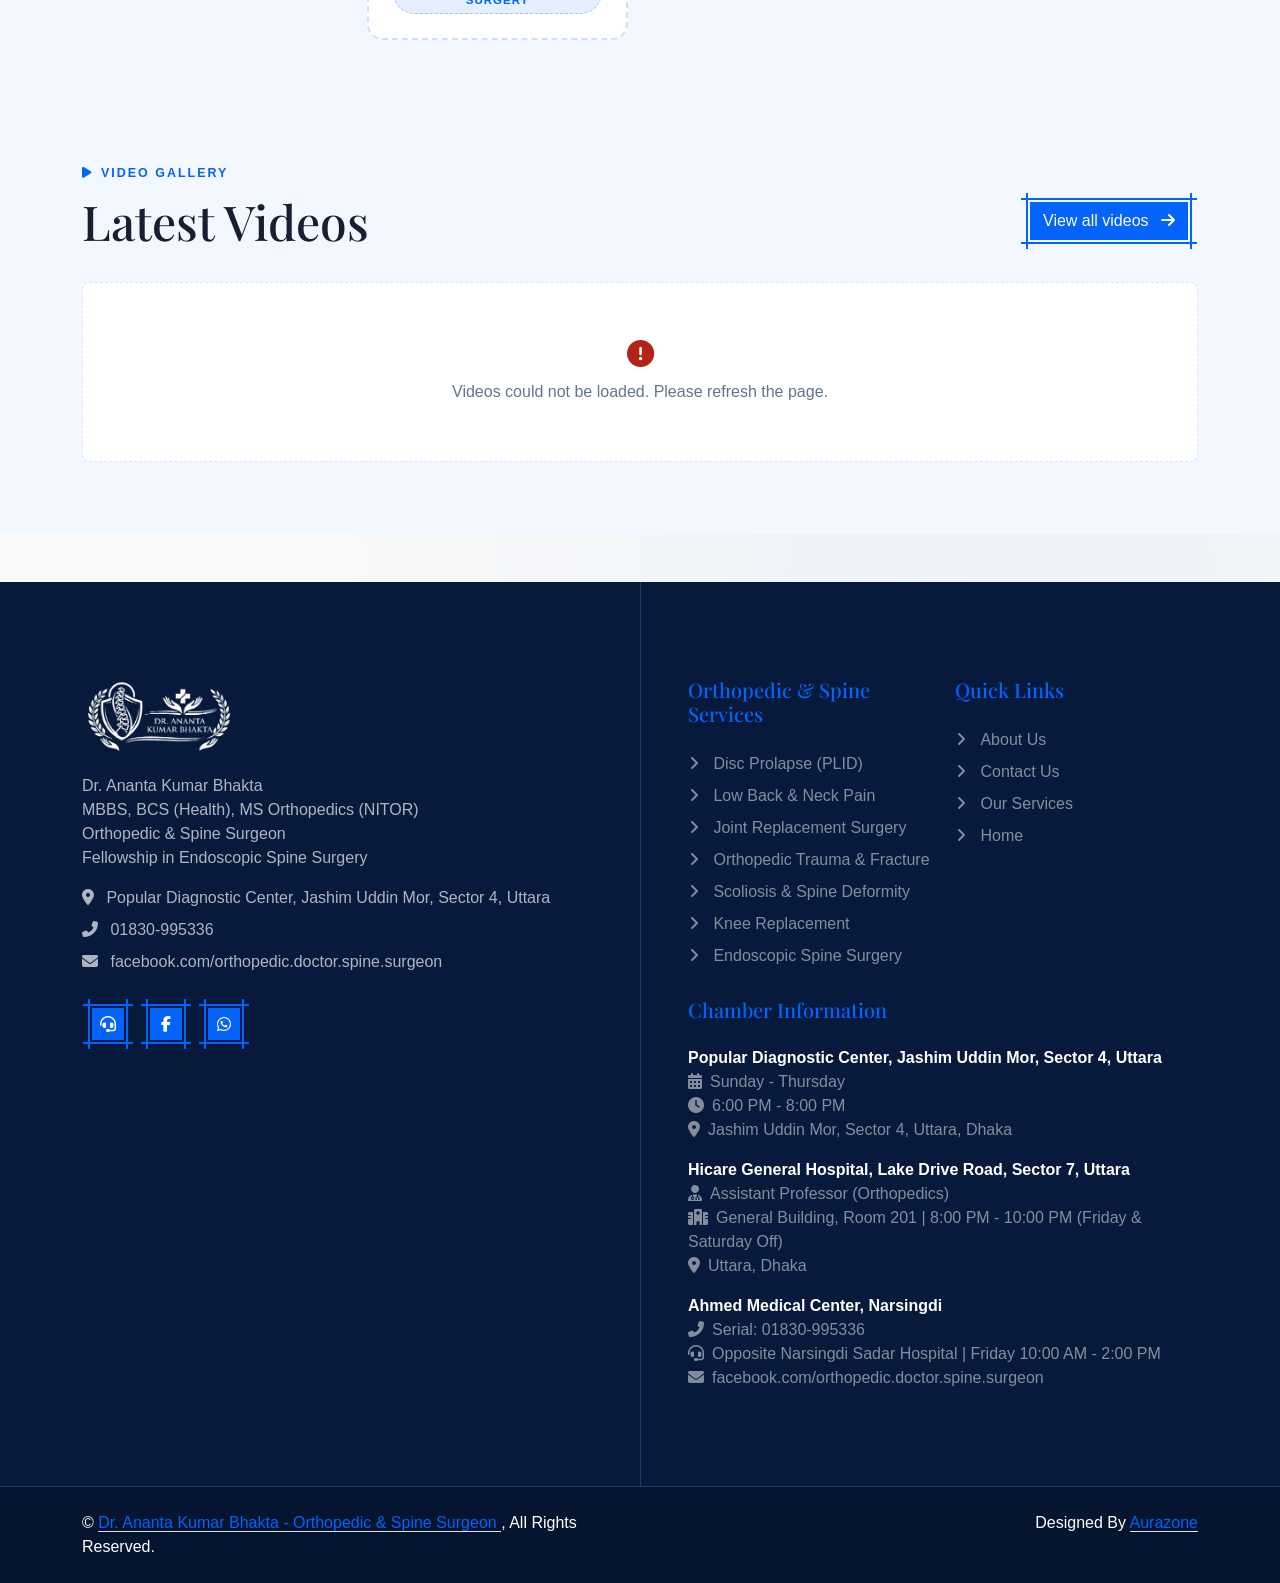
==== commit cef2232c: "Changes" ====
--- a/public/site/index.html
+++ b/public/site/index.html
@@ -133,7 +133,7 @@
                 </span>
                 <h2 class="fw-bold mb-2" style="font-size: 2rem;">Serial Booking — <span class="text-primary">Dr. Ananta Kumar Bhakta</span></h2>
                 <p class="text-muted mx-auto" style="max-width: 520px; font-size: 0.95rem;">
-                    Call the serial numbers or the hotline for appointments at Popular Diagnostic Center, Jashim Uddin Mor, Sector 4, Uttara.
+                    Call or WhatsApp 01830-995336 for appointments at Popular Diagnostic Center, Jashim Uddin Mor, Sector 4, Uttara.
                 </p>
             </div>
 
@@ -326,7 +326,7 @@
                     <h1 class="font-dancing-script text-primary">About Dr. Ananta Kumar Bhakta</h1>
                     <h1 class="mb-4">Orthopedic & Spine Surgeon</h1>
                     <p class="mb-4">Dr. Ananta Kumar Bhakta is an Orthopedic and Spine Surgeon and Endoscopic Spine Surgeon, serving as Assistant Professor in the Orthopedics Department.</p>
-                    <p class="mb-4">He completed <strong>MBBS</strong>, joined <strong>BCS (Health)</strong> and obtained <strong>MS in Orthopedics from NITOR</strong>. He has completed <strong>AO Trauma and Spine Training (India)</strong>, <strong>AO Advance Cadaver Training (India, Hongkong)</strong>, <strong>Fellowship in Endoscopic Spine Surgery</strong> and <strong>Endoscopic Cadaver Training (India)</strong>.</p>
+                    <p class="mb-4">He completed <strong>MBBS</strong>, joined <strong>BCS (Health)</strong> and obtained <strong>MS in Orthopedics from NITOR</strong>. He has completed <strong>AO Trauma and Spine Training (India)</strong>, <strong>AO Advanced Cadaver Training (India, Hong Kong)</strong>, <strong>Fellowship in Endoscopic Spine Surgery</strong> and <strong>Endoscopic Cadaver Training (India)</strong>.</p>
                     <p class="mb-4"><strong>Care Philosophy:</strong> Accurate diagnosis, safe treatment and clear guidance for every patient — from conservative management to advanced endoscopic spine surgery.</p>
 
                    <div class="schedule-card">
@@ -757,7 +757,7 @@
                 </div>
 
                 <div class="cred-body">
-<p><strong>Bachelor of Medicine &amp; Surgery</strong></p>
+<p><strong>Bachelor of Medicine &amp; Bachelor of Surgery</strong></p>
 <p>BCS (Health)</p>
 </div>
 
@@ -804,7 +804,7 @@
 
                 <div class="cred-body">
 <p><strong>AO Trauma and Spine Training (India)</strong></p>
-<p>AO Advance Cadaver Training (India, Hongkong)</p>
+<p>AO Advanced Cadaver Training (India, Hong Kong)</p>
 </div>
 
             </div>
@@ -839,7 +839,6 @@
 
     </div>
 </div>
-```
 
 </div>
 
@@ -1065,7 +1064,7 @@
     <div class="chambers-title">
         <span>CHAMBERS & CONSULTATION</span>
         <h2>Our Chambers</h2>
-        <p>Visit the chamber for consultation, or call the serial numbers to book an appointment.</p>
+        <p>Visit the chamber for consultation, or call 01830-995336 to book an appointment.</p>
     </div>
 
 
@@ -1354,7 +1353,7 @@
 
                 </a>,
 
-                All Right Reserved.
+                All Rights Reserved.
 
             </div>
 
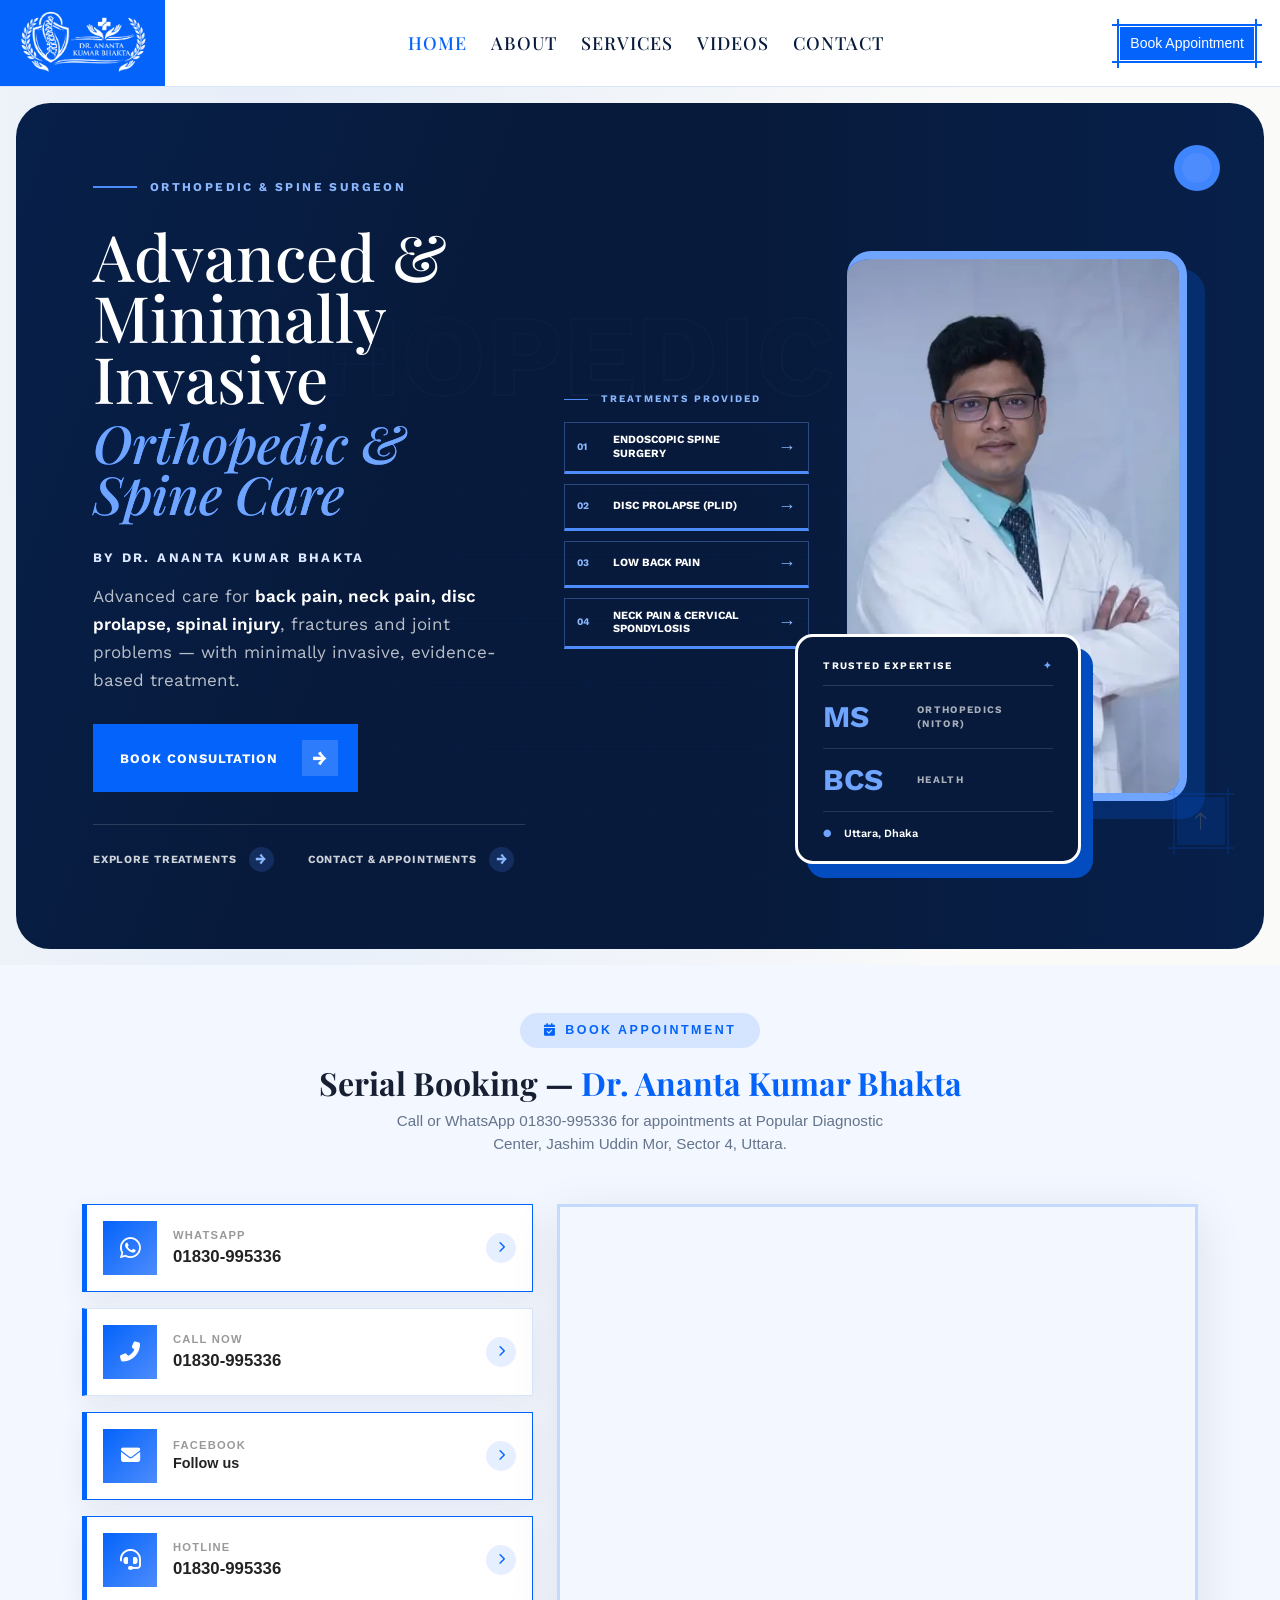
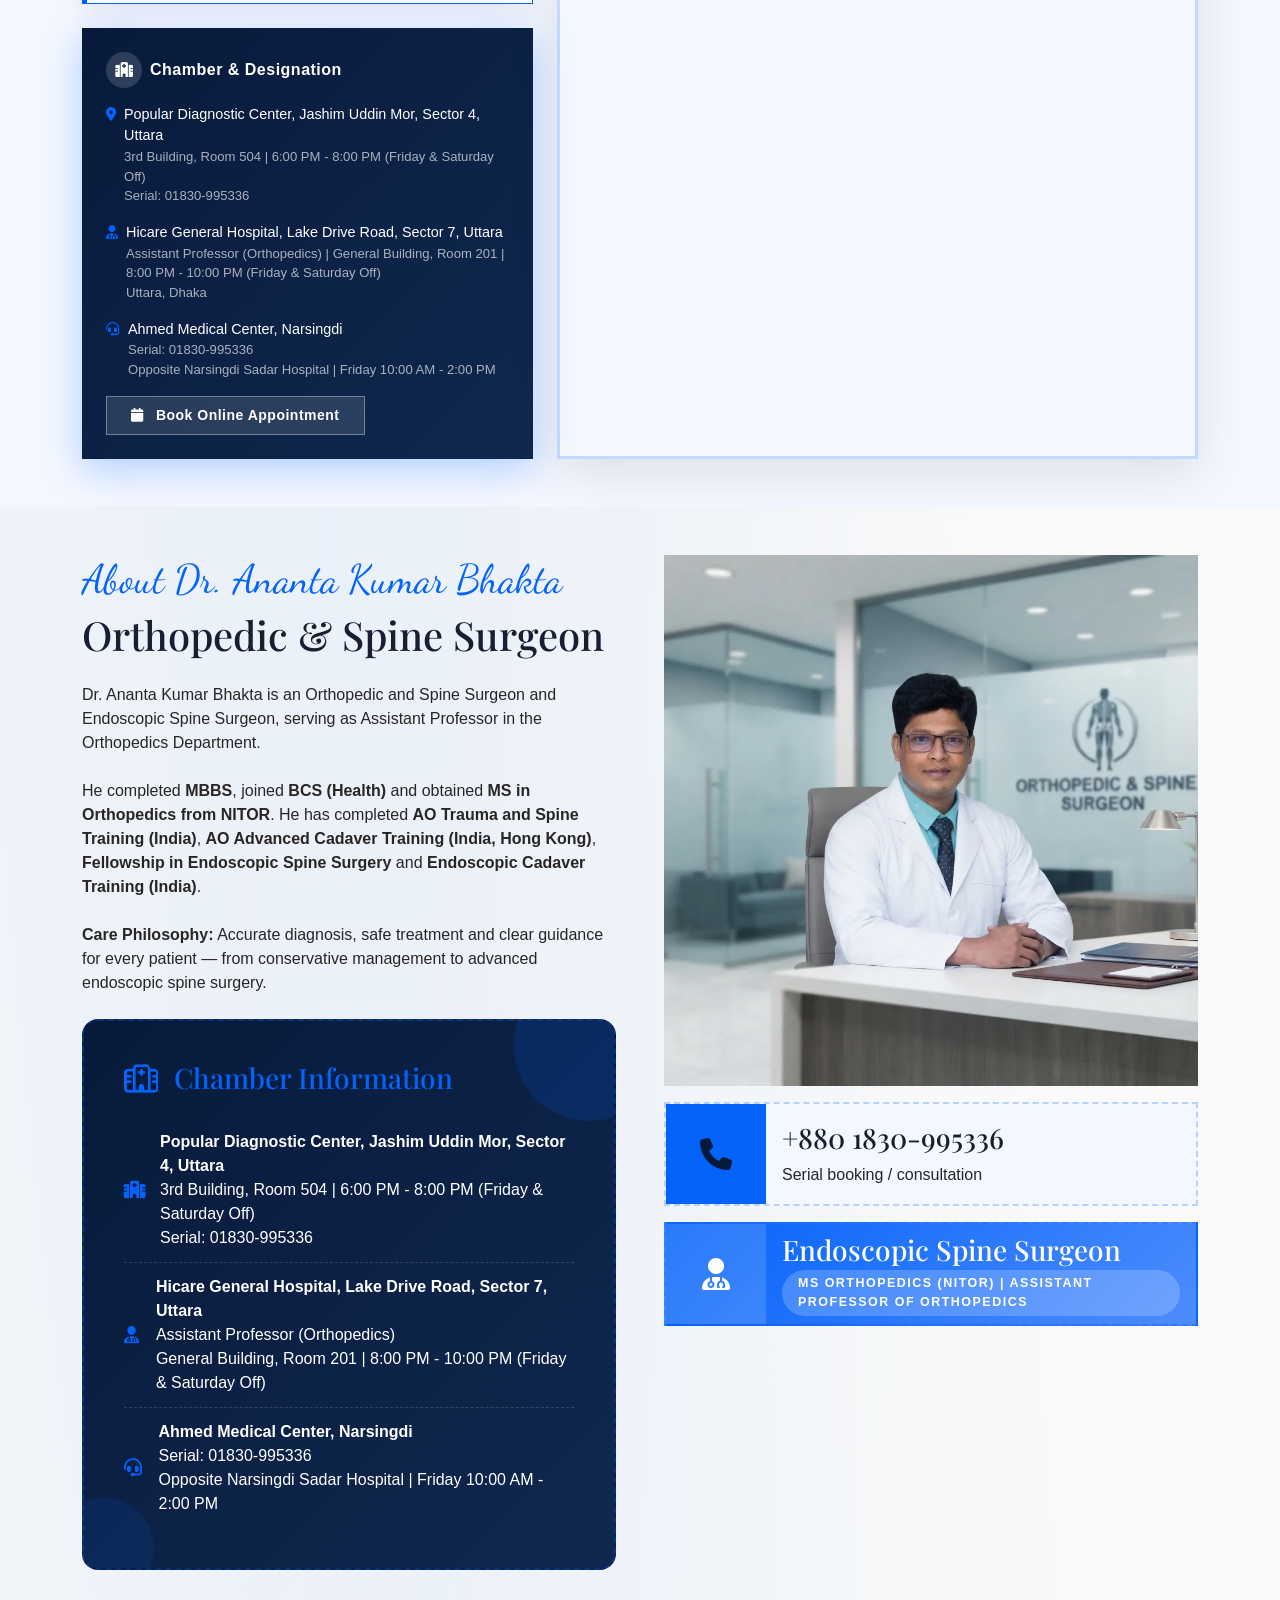
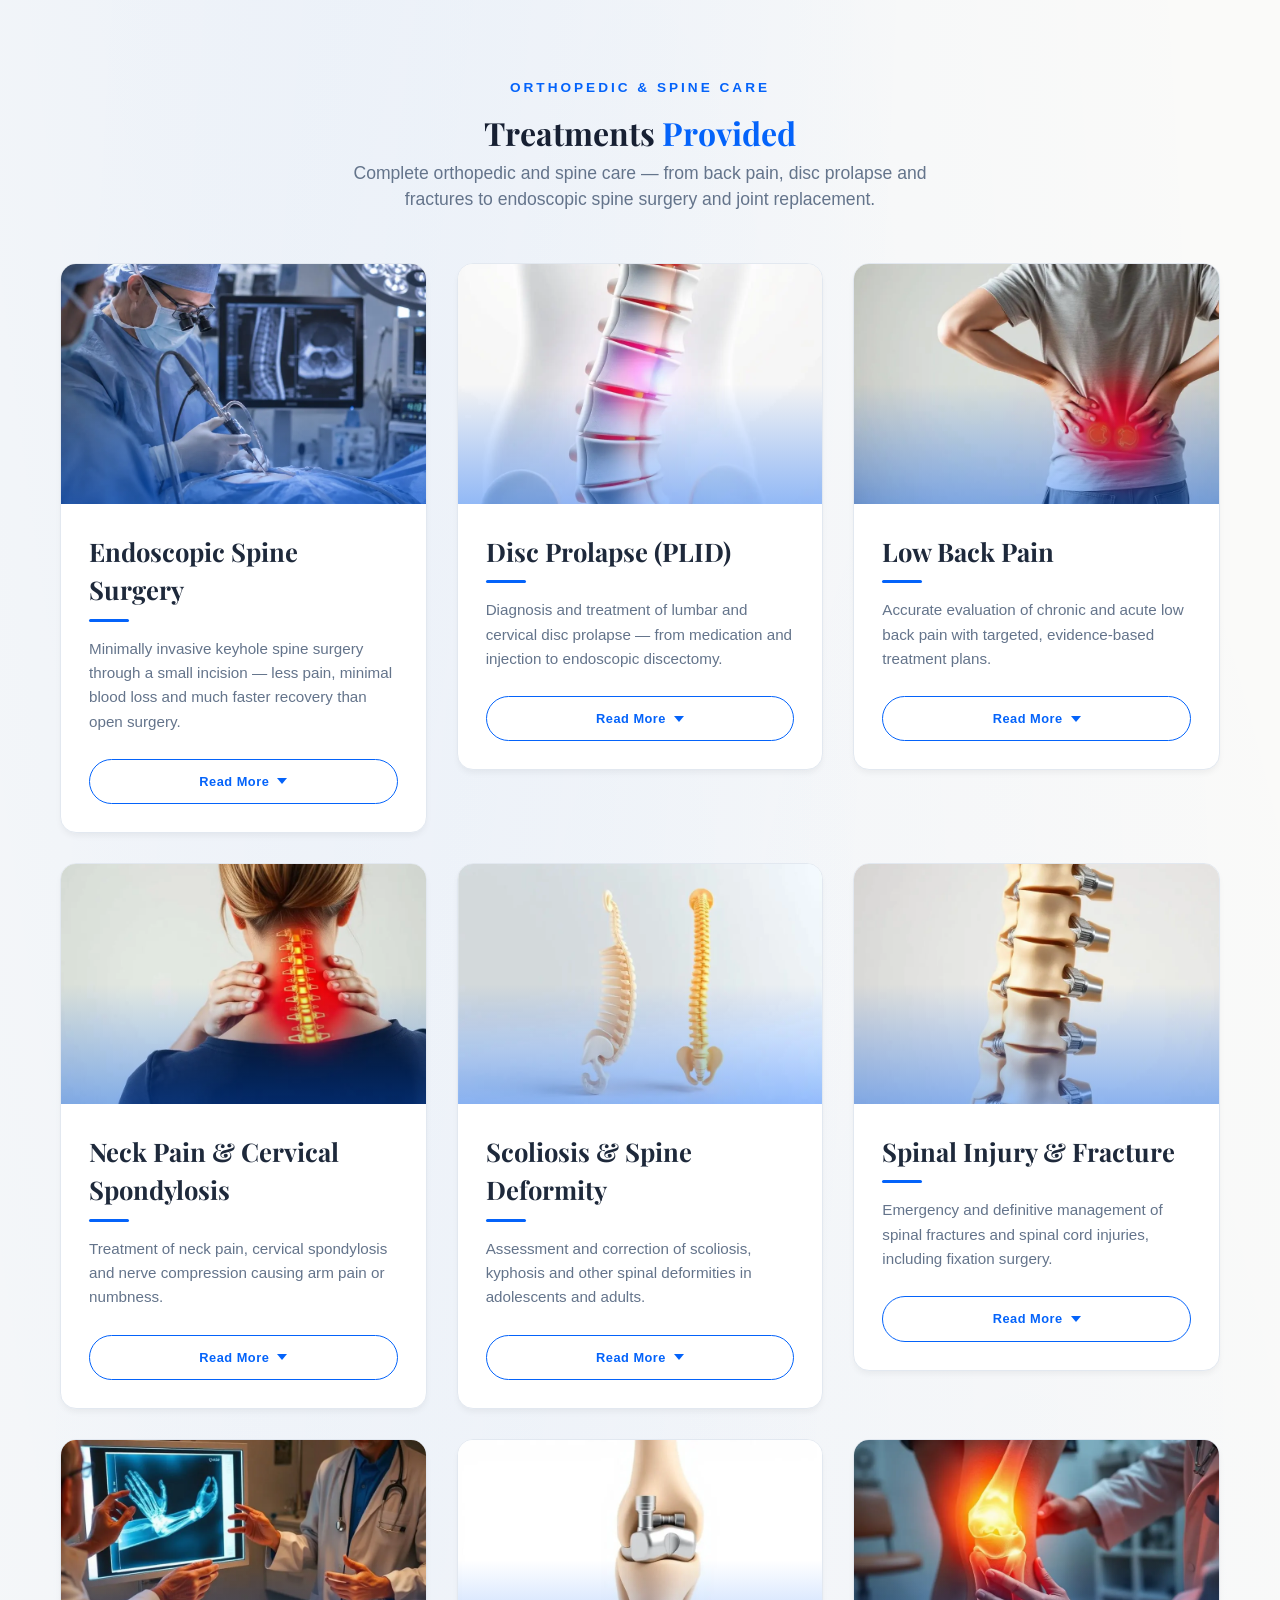
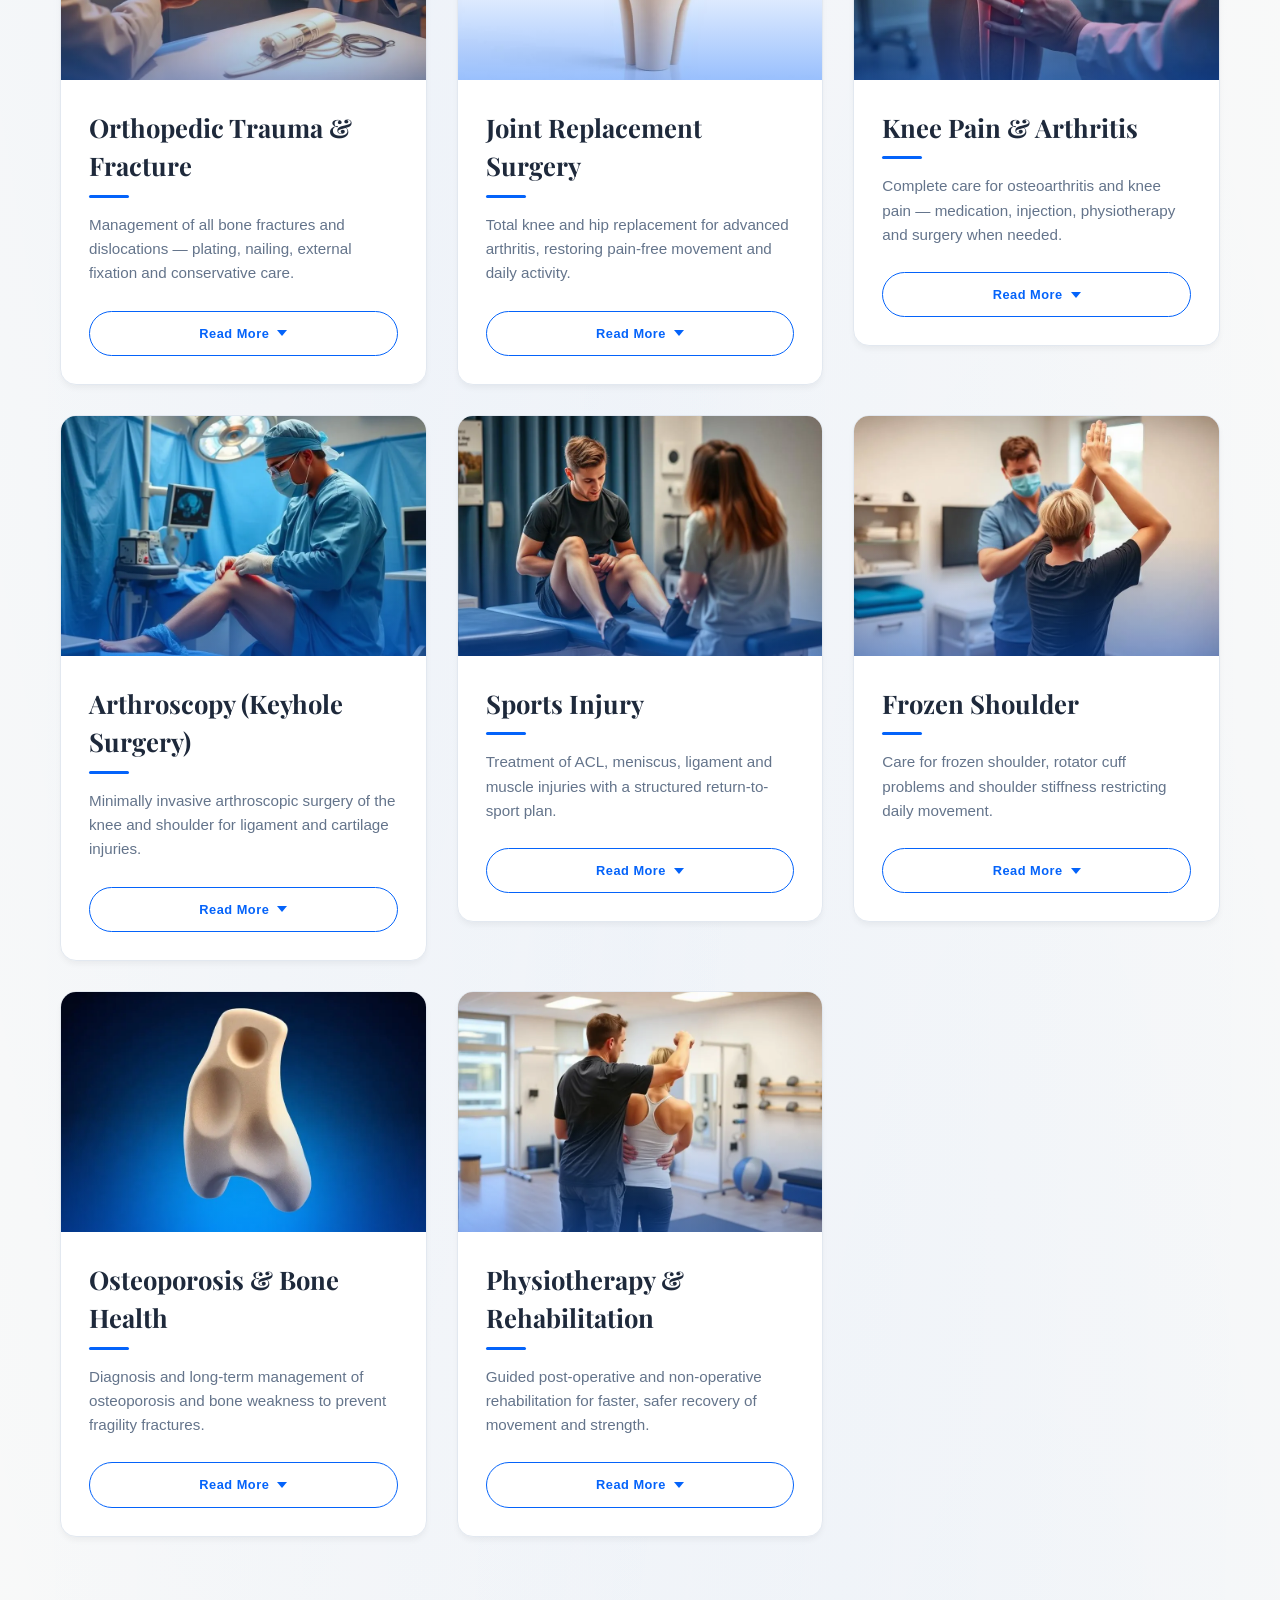
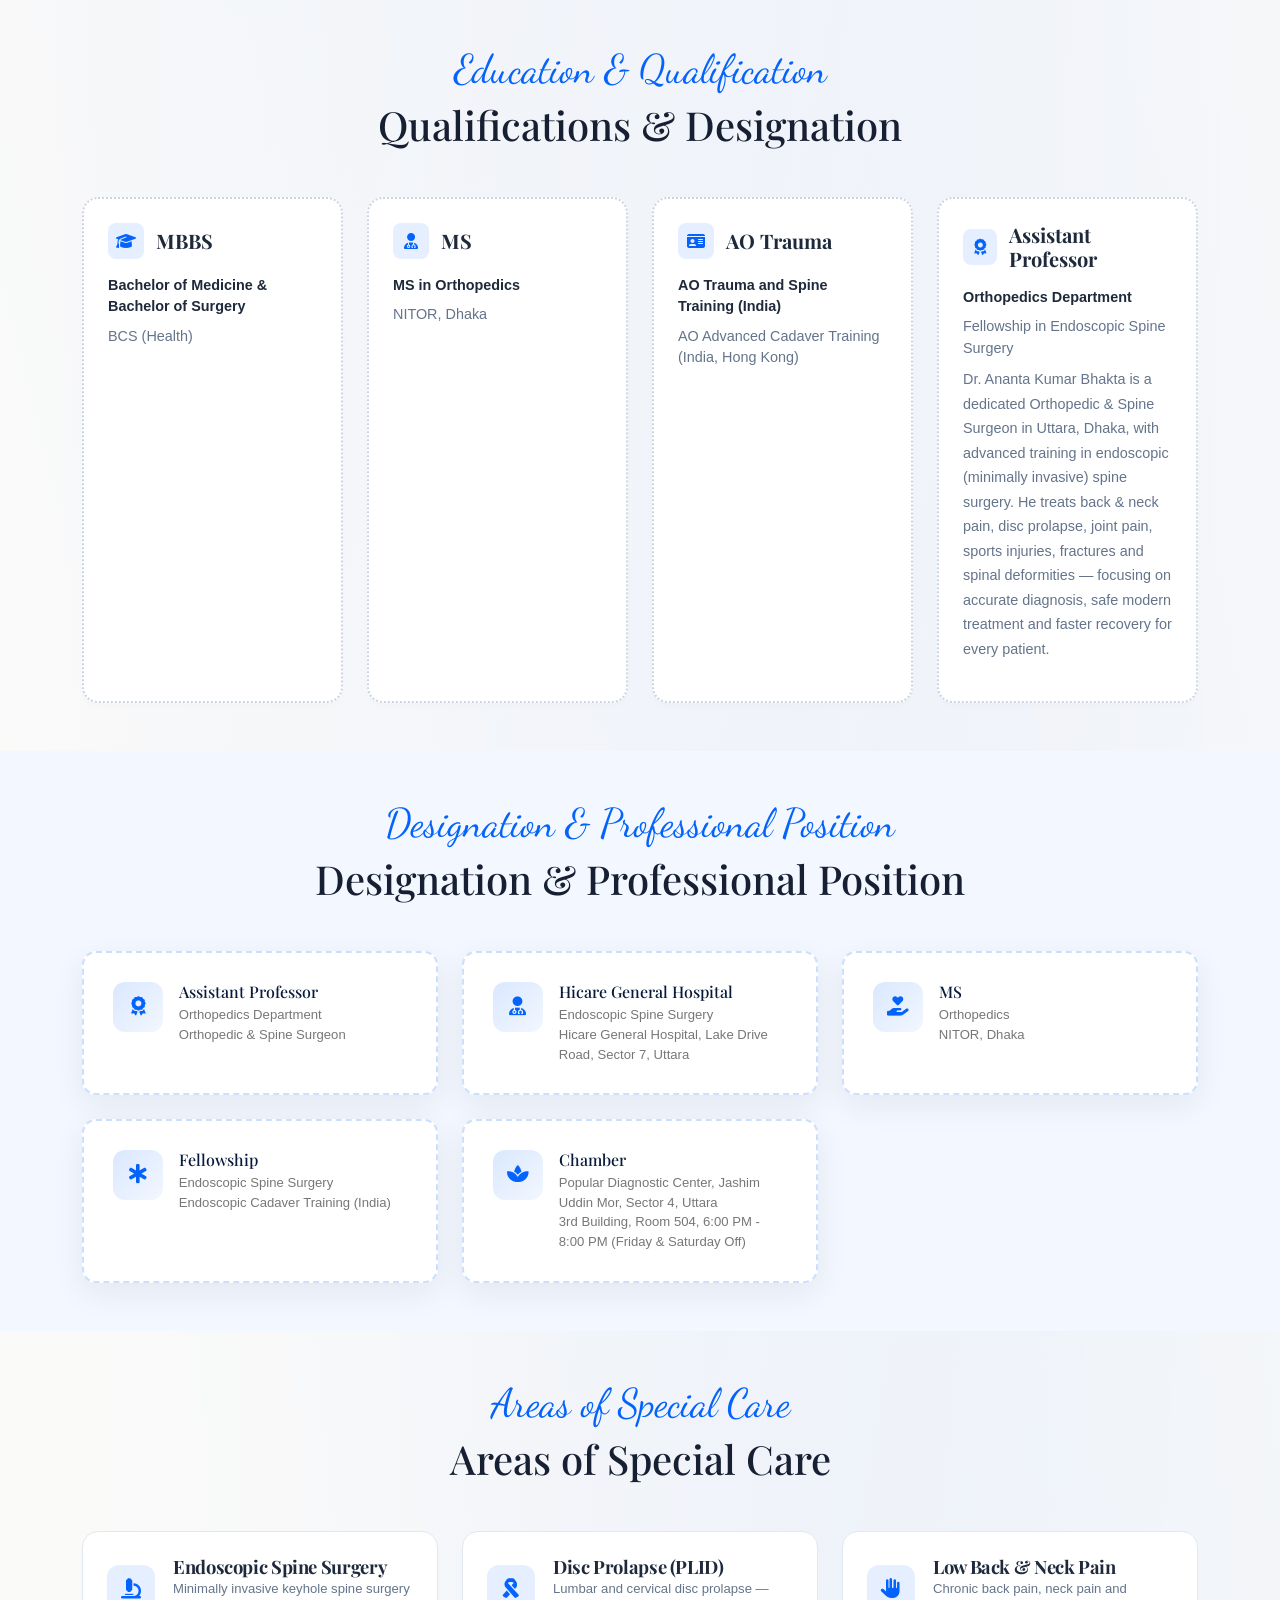
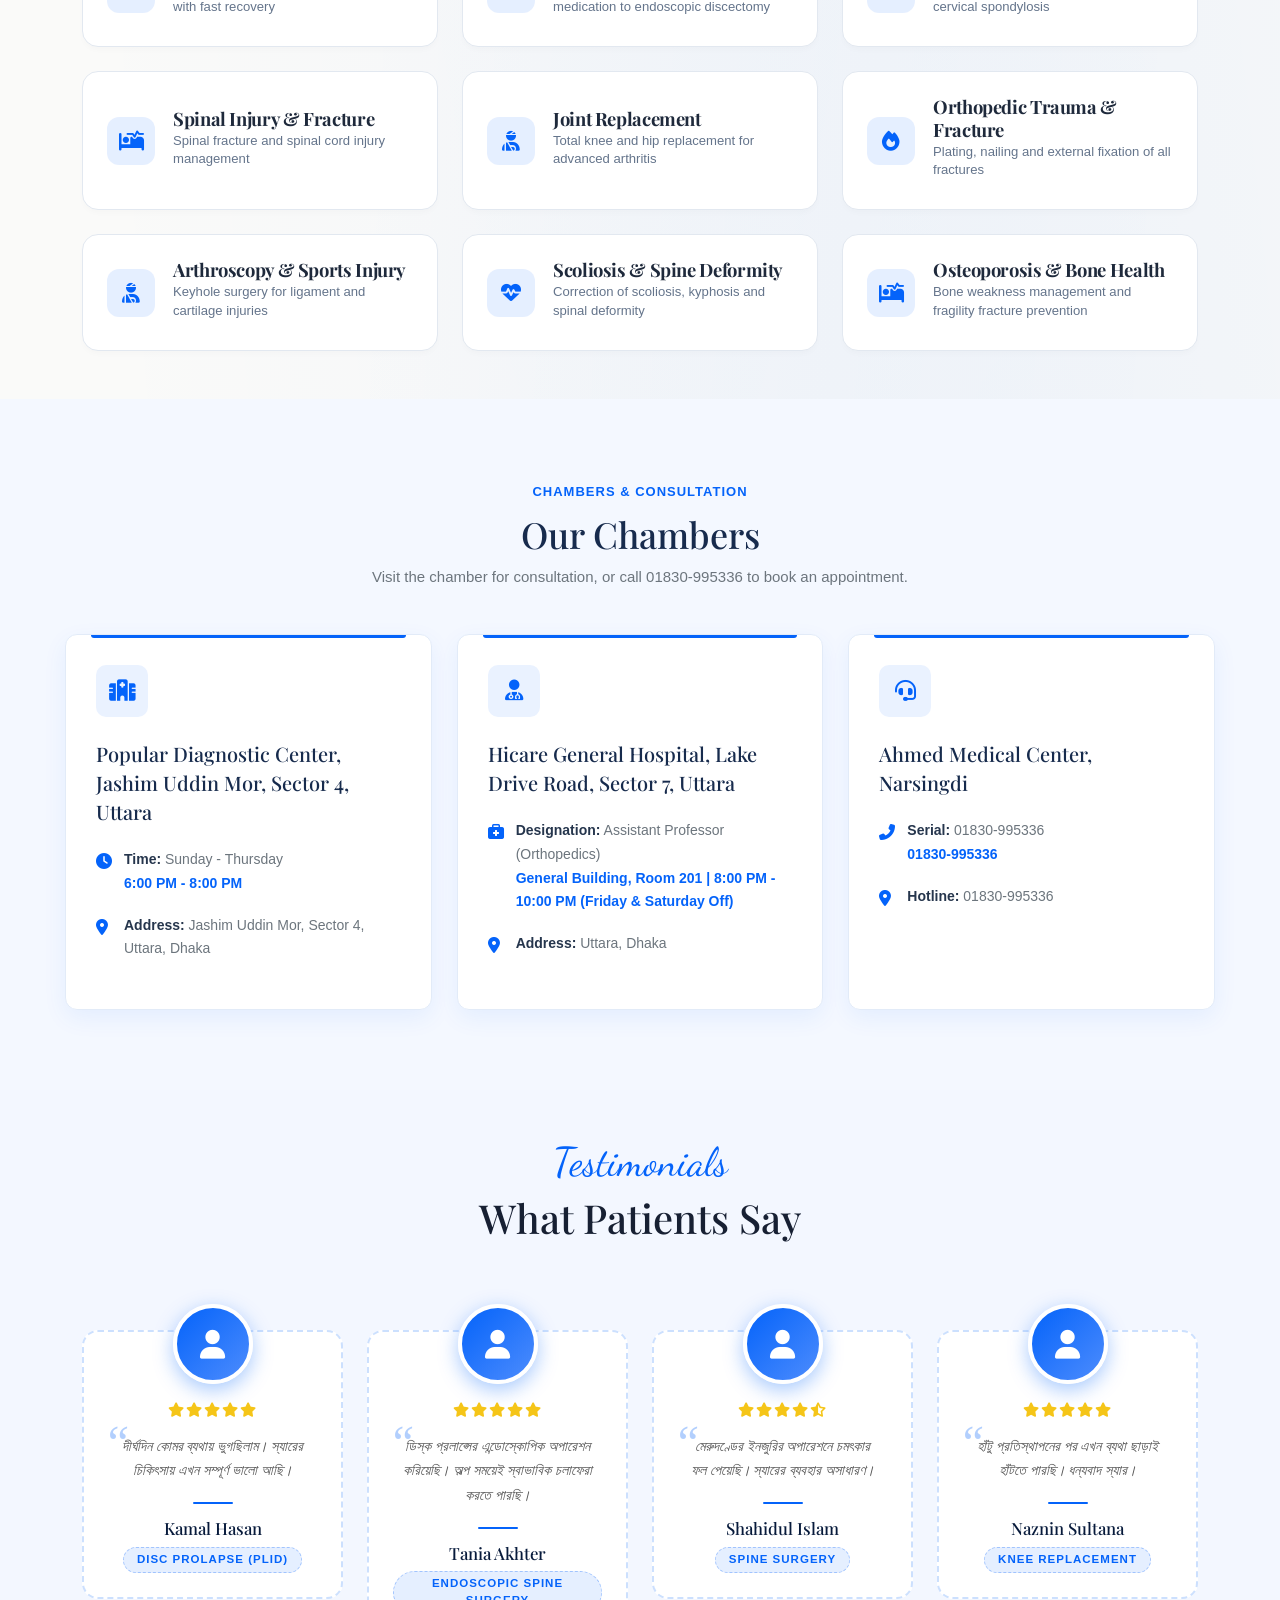
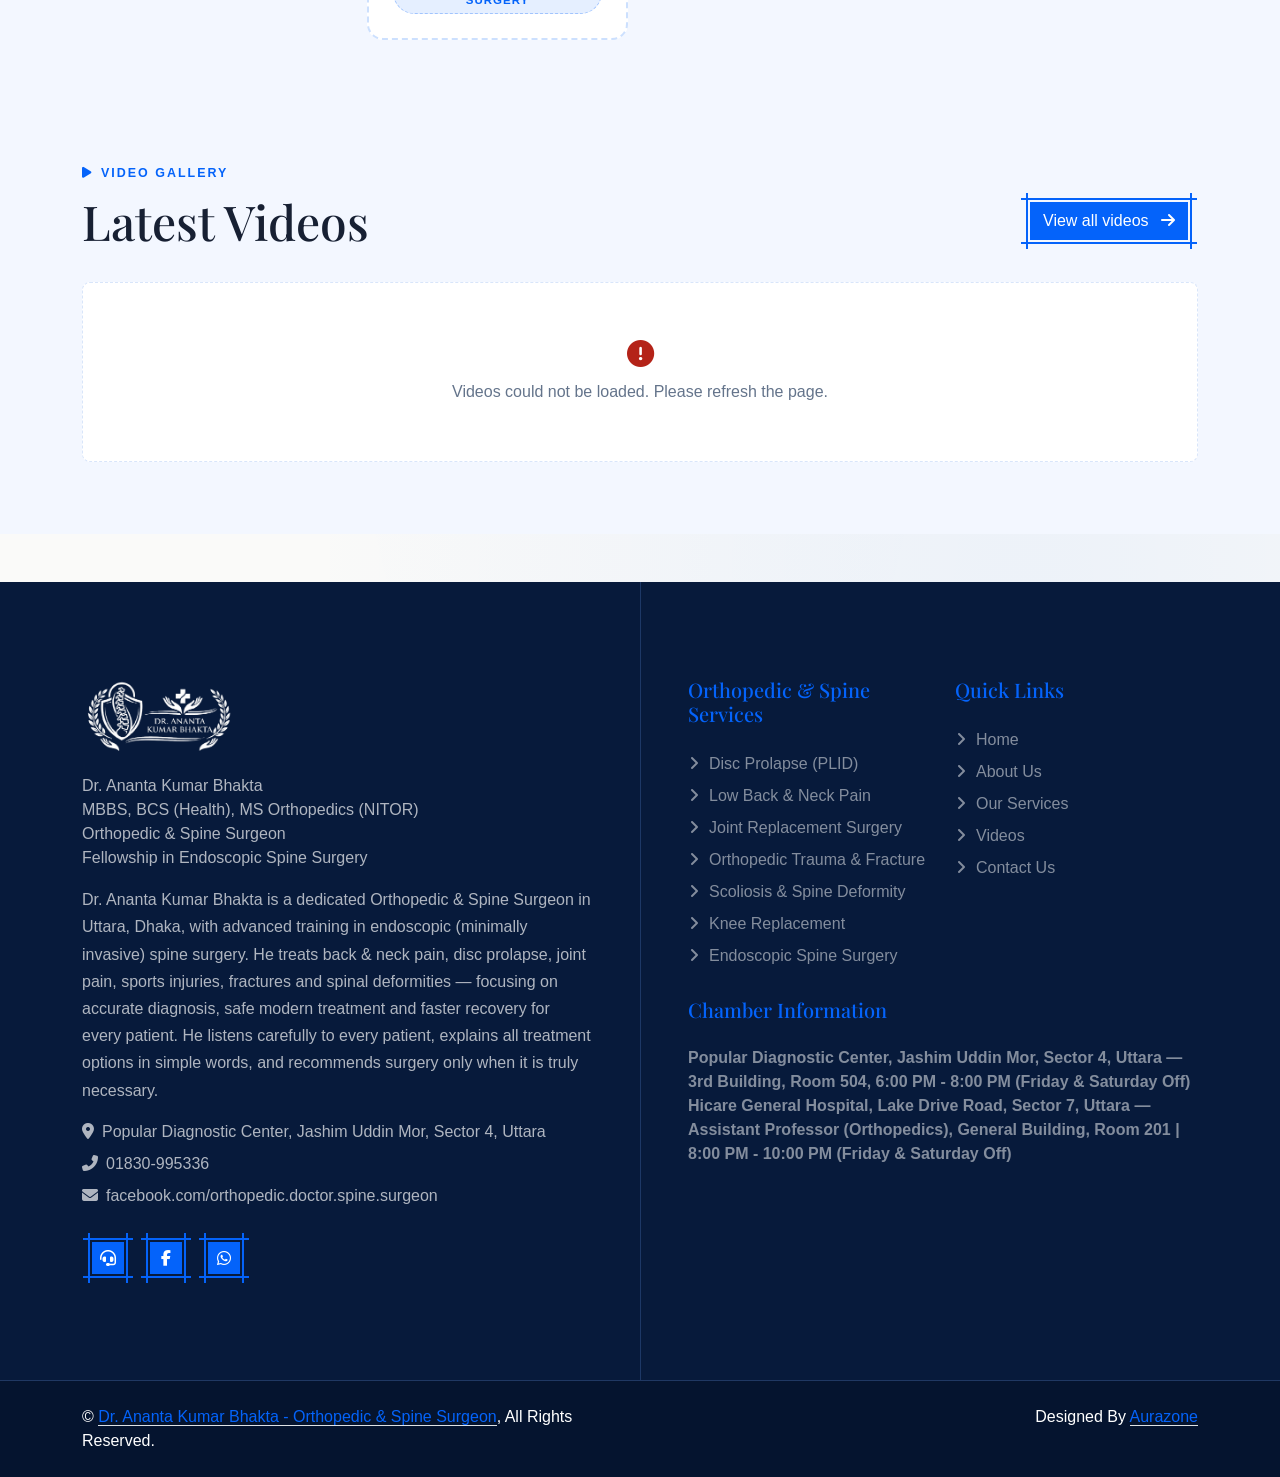
==== commit dd31918a: "Changes Co-authored-by: shahinpro24bd-coder <317963804+shahinpro24bd-coder@users.noreply.github.com>" ====
--- a/public/site/index.html
+++ b/public/site/index.html
@@ -1156,469 +1156,66 @@
 
 <!-- footer -->
      <!-- Footer -->
-<div class="container-fluid footer position-relative bg-dark text-white-50 py-5 mt-5 wow fadeIn"
-    data-wow-delay="0.2s">
-
-    <div class="container py-5">
-
-        <div class="row g-5">
-
-            <!-- Doctor Information -->
-            <div class="col-lg-6 pe-lg-5">
-
-                <a href="index.html" class="navbar-brand">
-                    <img src="img/logo-white.webp"
-                        alt="Dr. Ananta Kumar Bhakta"
-                        style="height: 80px;
-                               width: auto;
-                               object-fit: contain;
-                               margin-bottom: 1rem;
-                               " loading="lazy" decoding="async">
-                </a>
-
-                <p>
-                    Dr. Ananta Kumar Bhakta<br>
-                    MBBS, BCS (Health), MS Orthopedics (NITOR)<br>
-                    Orthopedic & Spine Surgeon<br>
-                    Fellowship in Endoscopic Spine Surgery
-                </p>
-
-                <p class="mb-2">
-                    <i class="fa fa-map-marker-alt me-2"></i>
-                    Popular Diagnostic Center, Jashim Uddin Mor, Sector 4, Uttara
-                </p>
-
-                <p class="mb-2">
-                    <i class="fa fa-phone-alt me-2"></i>
-                    01830-995336
-                </p>
-
-                <p class="mb-2">
-                    <i class="fa fa-envelope me-2"></i>
-                    <a href="https://www.facebook.com/orthopedic.doctor.spine.surgeon" target="_blank" rel="noopener" class="text-reset">facebook.com/orthopedic.doctor.spine.surgeon</a>
-                </p>
-
-                <div class="d-flex justify-content-start mt-4">
-
-                    <a class="btn btn-sm-square btn-primary me-3"
-                        href="tel:+8801830995336"
-                        target="_blank">
-
-                        <i class="fas fa-headset"></i>
-
-                    </a>
-
-                    <a class="btn btn-sm-square btn-primary me-3" href="https://www.facebook.com/orthopedic.doctor.spine.surgeon" target="_blank" aria-label="Facebook"><i class="fab fa-facebook-f"></i></a>
-                    <a class="btn btn-sm-square btn-primary me-3"
-                        href="https://wa.me/8801830995336"
-                        target="_blank">
-
-                        <i class="fab fa-whatsapp"></i>
-
-                    </a>
-
-                </div>
-
-            </div>
-
-
-            <!-- Footer Links -->
-            <div class="col-lg-6 ps-lg-5">
-
-                <div class="row g-4">
-
-                    <!-- Orthopedic & Spine Services -->
-                    <div class="col-sm-6">
-
-                        <h5 class="text-primary mb-4">
-                            Orthopedic & Spine Services
-                        </h5>
-
-                        <a class="btn btn-link" href="service.html">
-                            Disc Prolapse (PLID)
-                        </a>
-
-                        <a class="btn btn-link" href="service.html">
-                            Low Back &amp; Neck Pain
-                        </a>
-
-                        <a class="btn btn-link" href="service.html">
-                            Joint Replacement Surgery
-                        </a>
-
-                        <a class="btn btn-link" href="service.html">
-                            Orthopedic Trauma &amp; Fracture
-                        </a>
-
-                        <a class="btn btn-link" href="service.html">
-                            Scoliosis &amp; Spine Deformity
-                        </a>
-
-                        <a class="btn btn-link" href="service.html">
-                            Knee Replacement
-                        </a>
-
-                        <a class="btn btn-link" href="service.html">
-                            Endoscopic Spine Surgery
-                        </a>
-
-                    </div>
-
-
-                    <!-- Quick Links -->
-                    <div class="col-sm-6">
-
-                        <h5 class="text-primary mb-4">
-                            Quick Links
-                        </h5>
-
-                        <a class="btn btn-link" href="about.html">
-                            About Us
-                        </a>
-
-                        <a class="btn btn-link" href="contact.html">
-                            Contact Us
-                        </a>
-
-                        <a class="btn btn-link" href="service.html">
-                            Our Services
-                        </a>
-
-                        <a class="btn btn-link" href="index.html">
-                            Home
-                        </a>
-
-                    </div>
-
-
-                    <!-- Chamber Information -->
-                    <div class="col-sm-12">
-
-                        <h5 class="text-primary mb-4">
-                            Chamber Information
-                        </h5>
-
-
-                        <!-- Chamber 1 -->
-                        <p class="text-white-50 mb-3">
-                            <strong class="text-white">Popular Diagnostic Center, Jashim Uddin Mor, Sector 4, Uttara</strong><br>
-                            <i class="fas fa-calendar-alt me-2"></i>Sunday - Thursday<br>
-                            <i class="fas fa-clock me-2"></i>6:00 PM - 8:00 PM<br>
-                            <i class="fas fa-map-marker-alt me-2"></i>Jashim Uddin Mor, Sector 4, Uttara, Dhaka
-                        </p>
-
-                        <p class="text-white-50 mb-3">
-                            <strong class="text-white">Hicare General Hospital, Lake Drive Road, Sector 7, Uttara</strong><br>
-                            <i class="fas fa-user-md me-2"></i>Assistant Professor (Orthopedics)<br>
-                            <i class="fas fa-hospital me-2"></i>General Building, Room 201 | 8:00 PM - 10:00 PM (Friday &amp; Saturday Off)<br>
-                            <i class="fas fa-map-marker-alt me-2"></i>Uttara, Dhaka
-                        </p>
-
-                        <p class="text-white-50 mb-0">
-                            <strong class="text-white">Ahmed Medical Center, Narsingdi</strong><br>
-                            <i class="fas fa-phone-alt me-2"></i>Serial: 01830-995336<br>
-                            <i class="fas fa-headset me-2"></i>Opposite Narsingdi Sadar Hospital | Friday 10:00 AM - 2:00 PM<br>
-                            <i class="fas fa-envelope me-2"></i><a href="https://www.facebook.com/orthopedic.doctor.spine.surgeon" target="_blank" rel="noopener" class="text-reset">facebook.com/orthopedic.doctor.spine.surgeon</a>
-                        </p>
-
-                    </div>
-
-                </div>
-
-            </div>
-
-        </div>
-
-    </div>
-
-</div>
-
-
-<!-- Copyright Footer -->
-<div class="container-fluid bg-dark text-white border-top border-secondary py-4 wow fadeIn"
-    data-wow-delay="0.1s">
-
-    <div class="container">
-
-        <div class="row">
-
-            <div class="col-md-6 text-center text-md-start mb-3 mb-md-0">
-
-                &copy;
-
-                <a class="border-bottom"
-                    href="tel:+8801830995336">
-
-                    Dr. Ananta Kumar Bhakta - Orthopedic & Spine Surgeon
-
-                </a>,
-
-                All Rights Reserved.
-
-            </div>
-
-
-            <div class="col-md-6 text-center text-md-end">
-
-                Designed By
-
-                <a class="border-bottom"
-                    href="https://www.facebook.com/orthopedic.doctor.spine.surgeon"
-                    target="_blank">
-
-                    Aurazone
-
-                </a>
-
-            </div>
-
-        </div>
-
-    </div>
-
-</div>
-
-<!-- footer -->
-
-    <script>
-        const after15 = document.getElementById('after15');
-        const after16 = document.getElementById('after16');
-        const after17 = document.getElementById('after17');
-        const after18 = document.getElementById('after18');
-        let isDragging = false;
-        function updateSlider(percent) { percent = Math.max(0, Math.min(100, percent)); const clipRight = 100 - percent; after16.style.clipPath = `inset(0 ${clipRight}% 0 0)`; after17.style.left = percent + '%'; after18.style.left = percent + '%'; after15.setAttribute('aria-valuenow', Math.round(percent)); }
-        function getPercent(clientX) { const rect = after15.getBoundingClientRect(); return ((clientX - rect.left) / rect.width) * 100; }
-        if (after15 && after16 && after17 && after18) {
-        after18.addEventListener('mousedown', (e) => { isDragging = true; e.preventDefault(); });
-        after15.addEventListener('mousedown', (e) => { isDragging = true; updateSlider(getPercent(e.clientX)); });
-        document.addEventListener('mousemove', (e) => { if (!isDragging) return; updateSlider(getPercent(e.clientX)); });
-        document.addEventListener('mouseup', () => { isDragging = false; });
-        after18.addEventListener('touchstart', (e) => { isDragging = true; e.preventDefault(); }, { passive: false });
-        after15.addEventListener('touchstart', (e) => { isDragging = true; updateSlider(getPercent(e.touches[0].clientX)); }, { passive: true });
-        document.addEventListener('touchmove', (e) => { if (!isDragging) return; updateSlider(getPercent(e.touches[0].clientX)); }, { passive: true });
-        document.addEventListener('touchend', () => { isDragging = false; });
-        updateSlider(50);
-        }
-
-
-
-
-
-
-
-
-
-
-
-
-
-
-
-
-
-
-
-
-
-
-
-
-
-
-
-
-
-
-
-
-
-
-     
-
-     function toggleCard(el) {
-            var card = el.closest('.ser7');
-            var details = card.querySelector('.ser14');
-            var btnText = card.querySelector('.ser17');
-
-            // close any other open card
-            var openCards = document.querySelectorAll('.ser7.expanded');
-            for (var i = 0; i < openCards.length; i++) {
-                var openCard = openCards[i];
-                if (openCard !== card) {
-                    openCard.classList.remove('expanded');
-                    openCard.querySelector('.ser14').style.maxHeight = '0';
-                    openCard.querySelector('.ser17').textContent = 'Read More';
-                }
-            }
-
-            // toggle current card
-            if (card.classList.contains('expanded')) {
-                card.classList.remove('expanded');
-                details.style.maxHeight = '0';
-                btnText.textContent = 'Read More';
-            } else {
-                card.classList.add('expanded');
-                details.style.maxHeight = details.scrollHeight + 'px';
-                btnText.textContent = 'Show Less';
-            }
-        }                          
-
-
-
-
-
-
-
-
-
-
-
-
-
-
-
-
-
-
-
-
-
-
-
-
-
-
-
-
-
-
-
-
-
-                function shareContent() {
-            const url = window.location.href;
-
-            if (navigator.clipboard && navigator.clipboard.writeText) {
-                navigator.clipboard.writeText(url).then(() => {
-                    showNotification("Profile link copied successfully!");
-                }).catch(() => {
-                    fallbackCopy(url);
-                });
-            } else {
-                fallbackCopy(url);
-            }
-        }
-
-        function fallbackCopy(text) {
-            const tempInput = document.createElement("input");
-            tempInput.style.position = "fixed";
-            tempInput.style.left = "-9999px";
-            document.body.appendPatient(tempInput);
-            tempInput.value = text;
-            tempInput.select();
-            try {
-                document.execCommand("copy");
-                showNotification("Profile link copied successfully!");
-            } catch (e) {
-                showNotification("Could not copy link. Please copy manually.");
-            }
-            document.body.removePatient(tempInput);
-        }
-
-        let activeToast = null;
-
-        function showNotification(message) {
-            if (activeToast) {
-                activeToast.remove();
-            }
-
-            const notification = document.createElement('div');
-            notification.className = 'toast-notification';
-            notification.innerHTML = `
-                <div class="toast-icon">
-                    <svg fill="none" stroke="currentColor" viewBox="0 0 24 24">
-                        <path stroke-linecap="round" stroke-linejoin="round" stroke-width="2.5" d="M5 13l4 4L19 7"/>
-                    </svg>
-                </div>
-                <span>${message}</span>
-            `;
-            document.body.appendPatient(notification);
-            activeToast = notification;
-
-            requestAnimationFrame(() => {
-                requestAnimationFrame(() => {
-                    notification.classList.add('visible');
-                });
-            });
-
-            setTimeout(() => {
-                notification.classList.remove('visible');
-                notification.classList.add('hiding');
-                setTimeout(() => {
-                    if (notification.parentNode) notification.remove();
-                    if (activeToast === notification) activeToast = null;
-                }, 300);
-            }, 3000);
-        }
-
-
-
-
-
-
-
-
-
-
-document.querySelectorAll('.chamber-btn').forEach(function(button) {
-
-    button.addEventListener('click', function(e) {
-
-        e.preventDefault();
-
-        const appointment =
-            document.querySelector('#appointment');
-
-        if (appointment) {
-
-            appointment.scrollIntoView({
-                behavior: 'smooth'
-            });
-
-        }
-
-    });
-
-});
-  
-
-
-
-
-
-
-
-
-
-
-
-
-
-
-
-
-
-
-
-
-
-
-
-
-
-    </script>
-
-    <a href="#" class="btn btn-lg btn-primary btn-lg-square back-to-top"><i class="bi bi-arrow-up"></i></a>
+<div class="container-fluid footer position-relative bg-dark text-white-50 py-5 mt-5 wow fadeIn" data-wow-delay="0.2s">
+        <div class="container py-5">
+            <div class="row g-5">
+                <div class="col-lg-6 pe-lg-5">
+                    <a href="index.html" class="navbar-brand"><img src="img/logo-white.webp" alt="Dr. Ananta Kumar Bhakta" style="height: 80px; width: auto; object-fit: contain; margin-bottom: 1rem; " loading="lazy" decoding="async"></a>
+                    <p>Dr. Ananta Kumar Bhakta<br>MBBS, BCS (Health), MS Orthopedics (NITOR)<br>Orthopedic &amp; Spine Surgeon<br>Fellowship in Endoscopic Spine Surgery</p>
+                    <p class="mb-3" style="line-height:1.7">
+                        Dr. Ananta Kumar Bhakta is a dedicated Orthopedic &amp; Spine Surgeon in Uttara, Dhaka, with advanced training in endoscopic (minimally invasive) spine surgery. He treats back &amp; neck pain, disc prolapse, joint pain, sports injuries, fractures and spinal deformities &mdash; focusing on accurate diagnosis, safe modern treatment and faster recovery for every patient. He listens carefully to every patient, explains all treatment options in simple words, and recommends surgery only when it is truly necessary.
+                    </p>
+                    <p class="mb-2"><i class="fa fa-map-marker-alt me-2"></i>Popular Diagnostic Center, Jashim Uddin Mor, Sector 4, Uttara</p>
+                    <p class="mb-2"><i class="fa fa-phone-alt me-2"></i>01830-995336</p>
+                    <p class="mb-2"><i class="fa fa-envelope me-2"></i><a href="https://www.facebook.com/orthopedic.doctor.spine.surgeon" target="_blank" rel="noopener" class="text-reset">facebook.com/orthopedic.doctor.spine.surgeon</a></p>
+                    <div class="d-flex justify-content-start mt-4">
+                        <a class="btn btn-sm-square btn-primary me-3" href="tel:+8801830995336" target="_blank"><i class="fas fa-headset"></i></a>
+                        <a class="btn btn-sm-square btn-primary me-3" href="https://www.facebook.com/orthopedic.doctor.spine.surgeon" target="_blank"><i class="fab fa-facebook-f"></i></a>
+                        <a class="btn btn-sm-square btn-primary me-3" href="https://wa.me/8801830995336" target="_blank"><i class="fab fa-whatsapp"></i></a>
+                    </div>
+                </div>
+                <div class="col-lg-6 ps-lg-5">
+                    <div class="row g-4">
+                        <div class="col-sm-6">
+                            <h5 class="text-primary mb-4">Orthopedic &amp; Spine Services</h5>
+                            <a class="btn btn-link" href="service.html">Disc Prolapse (PLID)</a>
+                            <a class="btn btn-link" href="service.html">Low Back &amp; Neck Pain</a>
+                            <a class="btn btn-link" href="service.html">Joint Replacement Surgery</a>
+                            <a class="btn btn-link" href="service.html">Orthopedic Trauma &amp; Fracture</a>
+                            <a class="btn btn-link" href="service.html">Scoliosis &amp; Spine Deformity</a>
+                            <a class="btn btn-link" href="service.html">Knee Replacement</a>
+                            <a class="btn btn-link" href="service.html">Endoscopic Spine Surgery</a>
+                        </div>
+                        <div class="col-sm-6">
+                            <h5 class="text-primary mb-4">Quick Links</h5>
+                            <a class="btn btn-link" href="index.html">Home</a>
+                            <a class="btn btn-link" href="about.html">About Us</a>
+                            <a class="btn btn-link" href="service.html">Our Services</a>
+                            <a class="btn btn-link" href="video.html">Videos</a>
+                            <a class="btn btn-link" href="contact.html">Contact Us</a>
+                        </div>
+                        <div class="col-sm-12">
+                            <h5 class="text-primary mb-4">Chamber Information</h5>
+                            <p class="text-white-50 mb-0"><strong>Popular Diagnostic Center, Jashim Uddin Mor, Sector 4, Uttara &mdash; 3rd Building, Room 504, 6:00 PM - 8:00 PM (Friday &amp; Saturday Off)</strong><br>
+                            <strong>Hicare General Hospital, Lake Drive Road, Sector 7, Uttara &mdash; Assistant Professor (Orthopedics), General Building, Room 201 | 8:00 PM - 10:00 PM (Friday &amp; Saturday Off)</strong></p>
+                        </div>
+                    </div>
+                </div>
+            </div>
+        </div>
+    </div>
+
+
+    <div class="container-fluid bg-dark text-white border-top border-secondary py-4 wow fadeIn" data-wow-delay="0.1s">
+        <div class="container">
+            <div class="row">
+                <div class="col-md-6 text-center text-md-start mb-3 mb-md-0">&copy; <a class="border-bottom" href="index.html">Dr. Ananta Kumar Bhakta - Orthopedic &amp; Spine Surgeon</a>, All Rights Reserved.</div>
+                <div class="col-md-6 text-center text-md-end">Designed By <a class="border-bottom" href="https://www.facebook.com/orthopedic.doctor.spine.surgeon" target="_blank">Aurazone</a></div>
+            </div>
+        </div>
+    </div>
+
+<a href="#" class="btn btn-lg btn-primary btn-lg-square back-to-top"><i class="bi bi-arrow-up"></i></a>
 
     <script src="https://ajax.googleapis.com/ajax/libs/jquery/3.6.1/jquery.min.js"></script>
     <script src="https://cdn.jsdelivr.net/npm/bootstrap@5.0.0/dist/js/bootstrap.bundle.min.js"></script>
